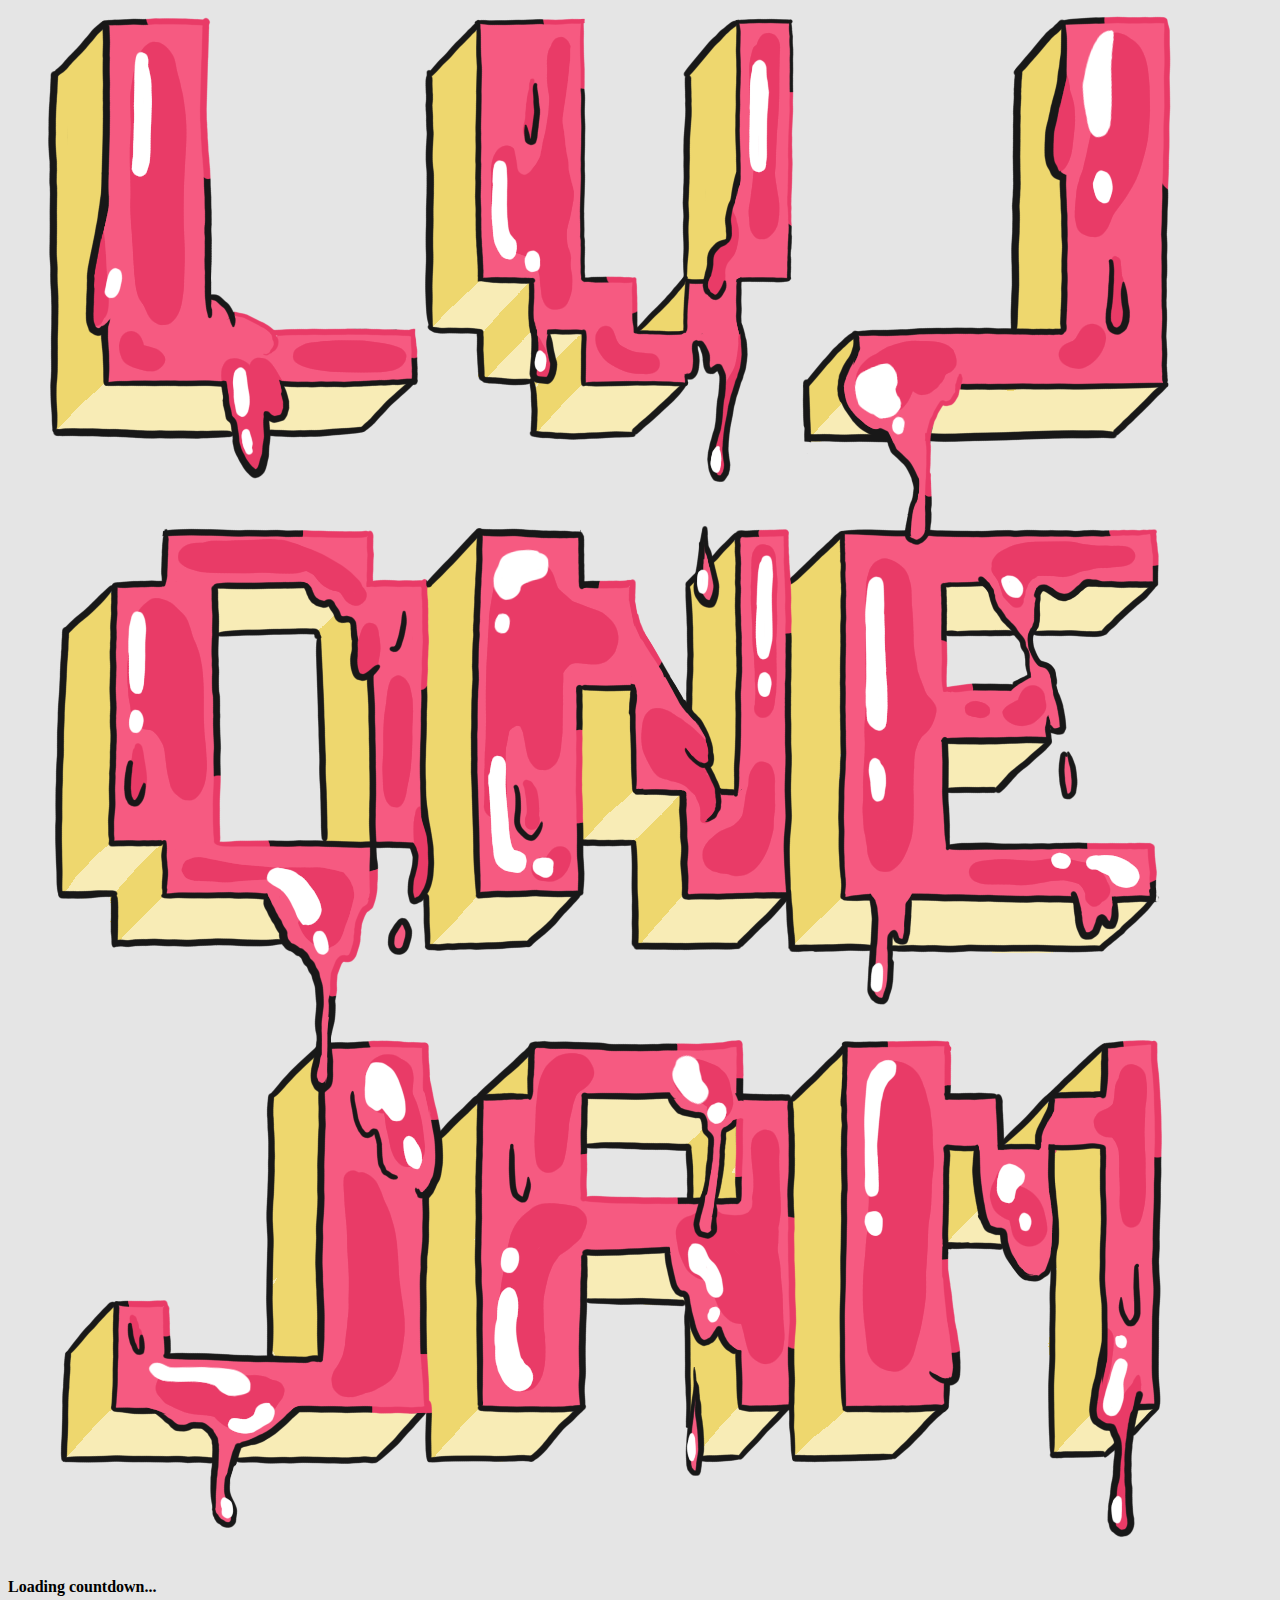
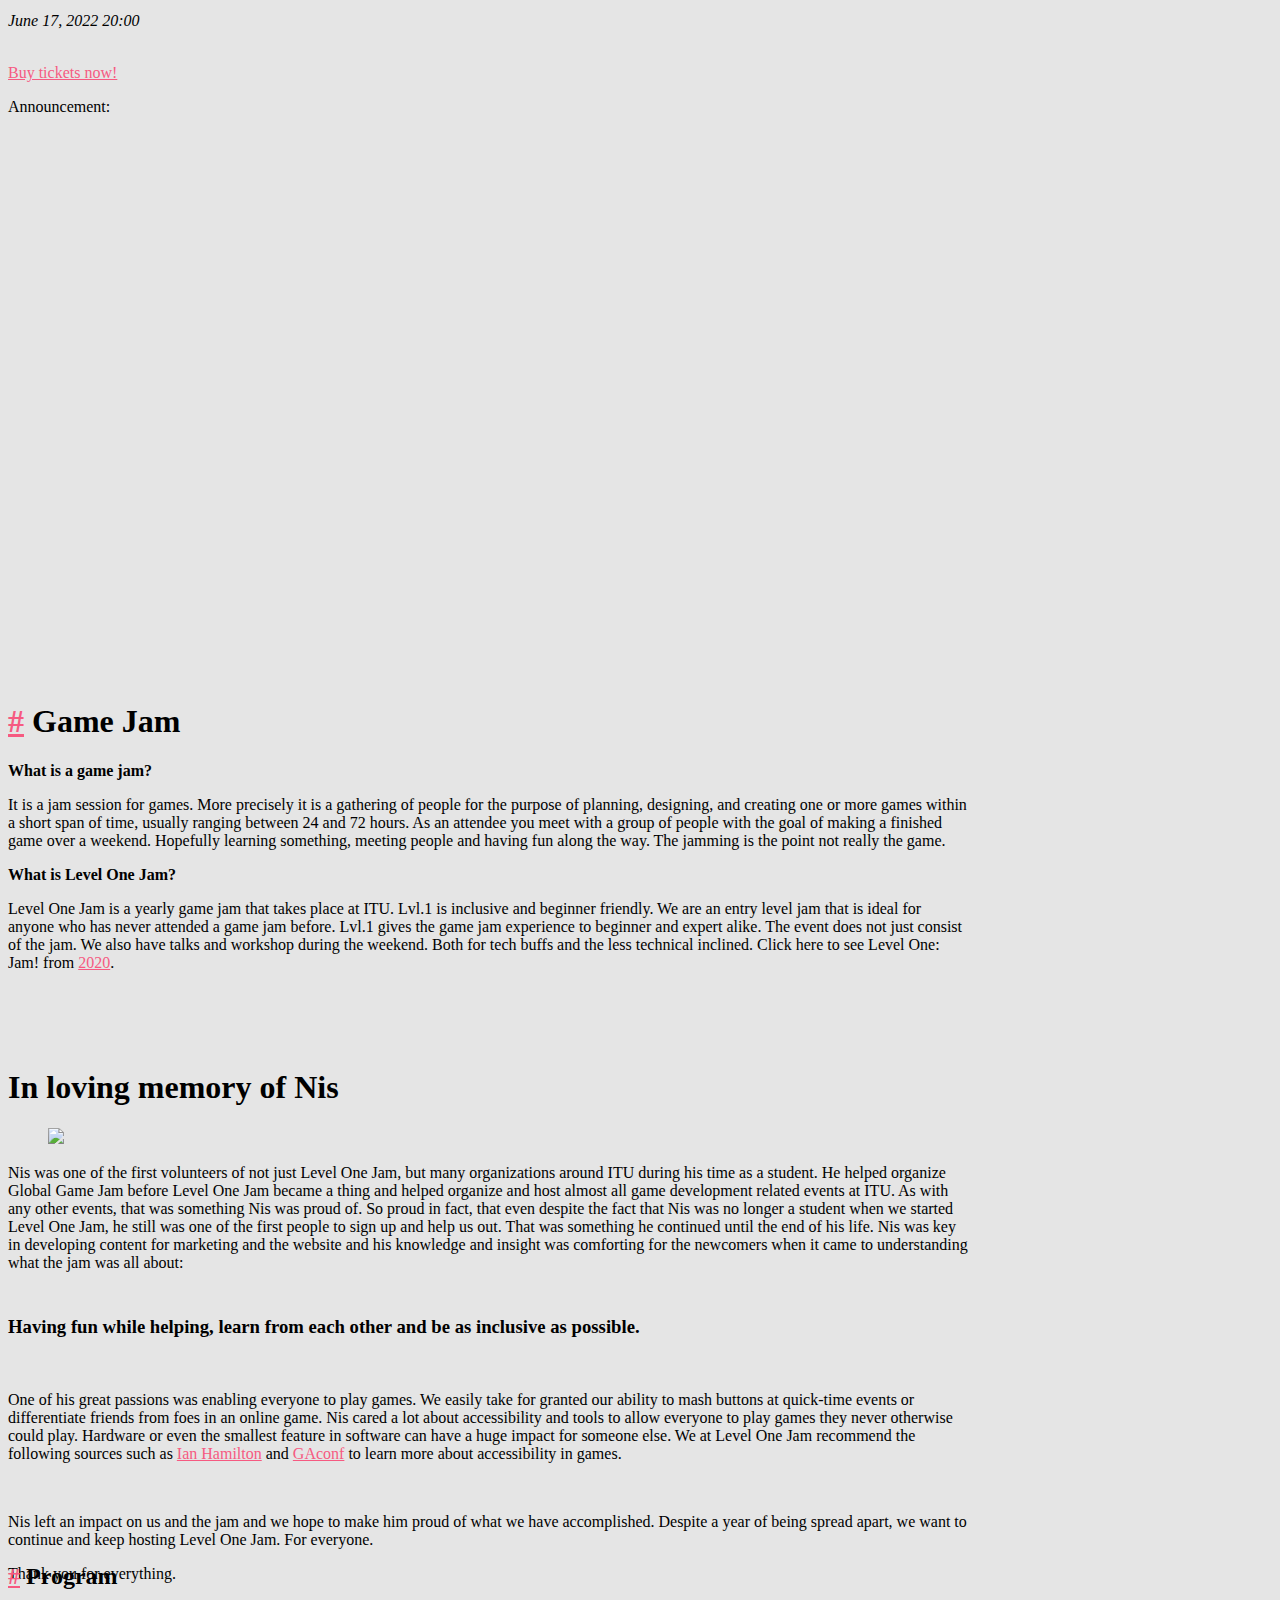
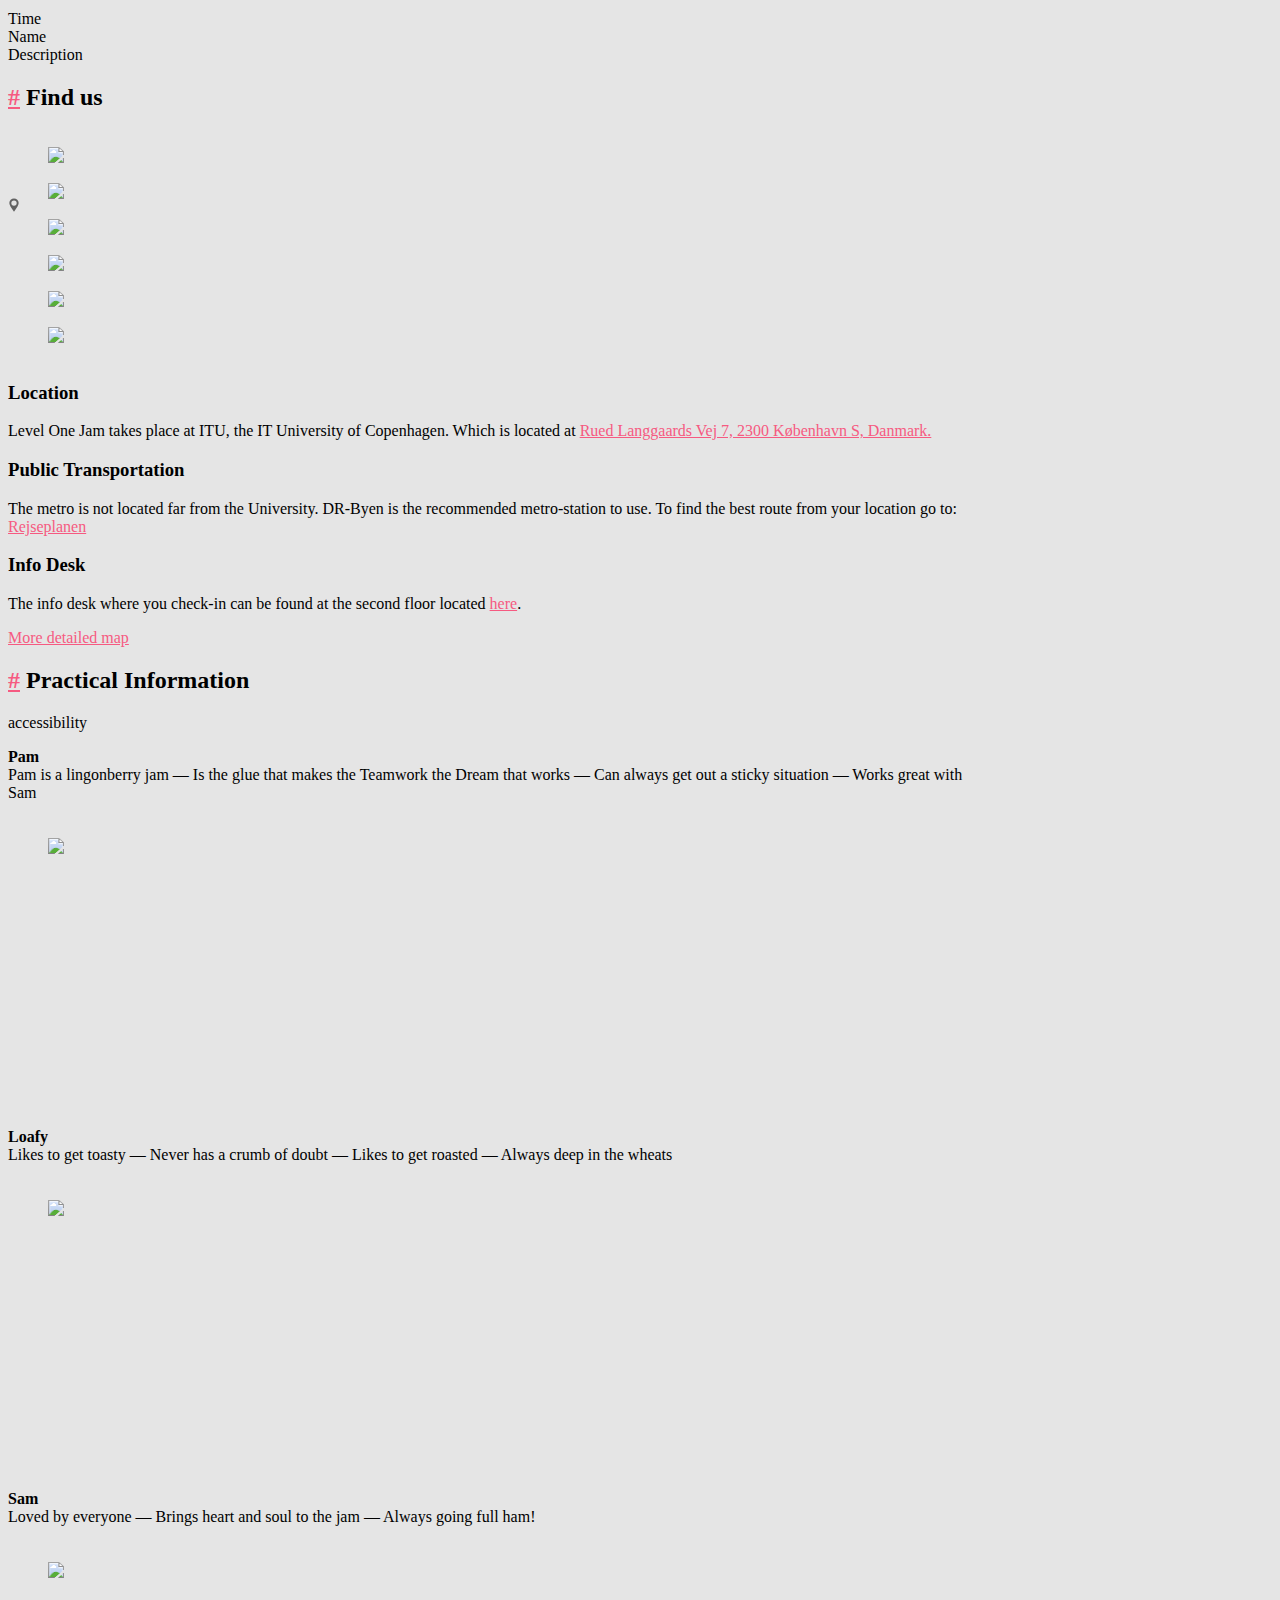
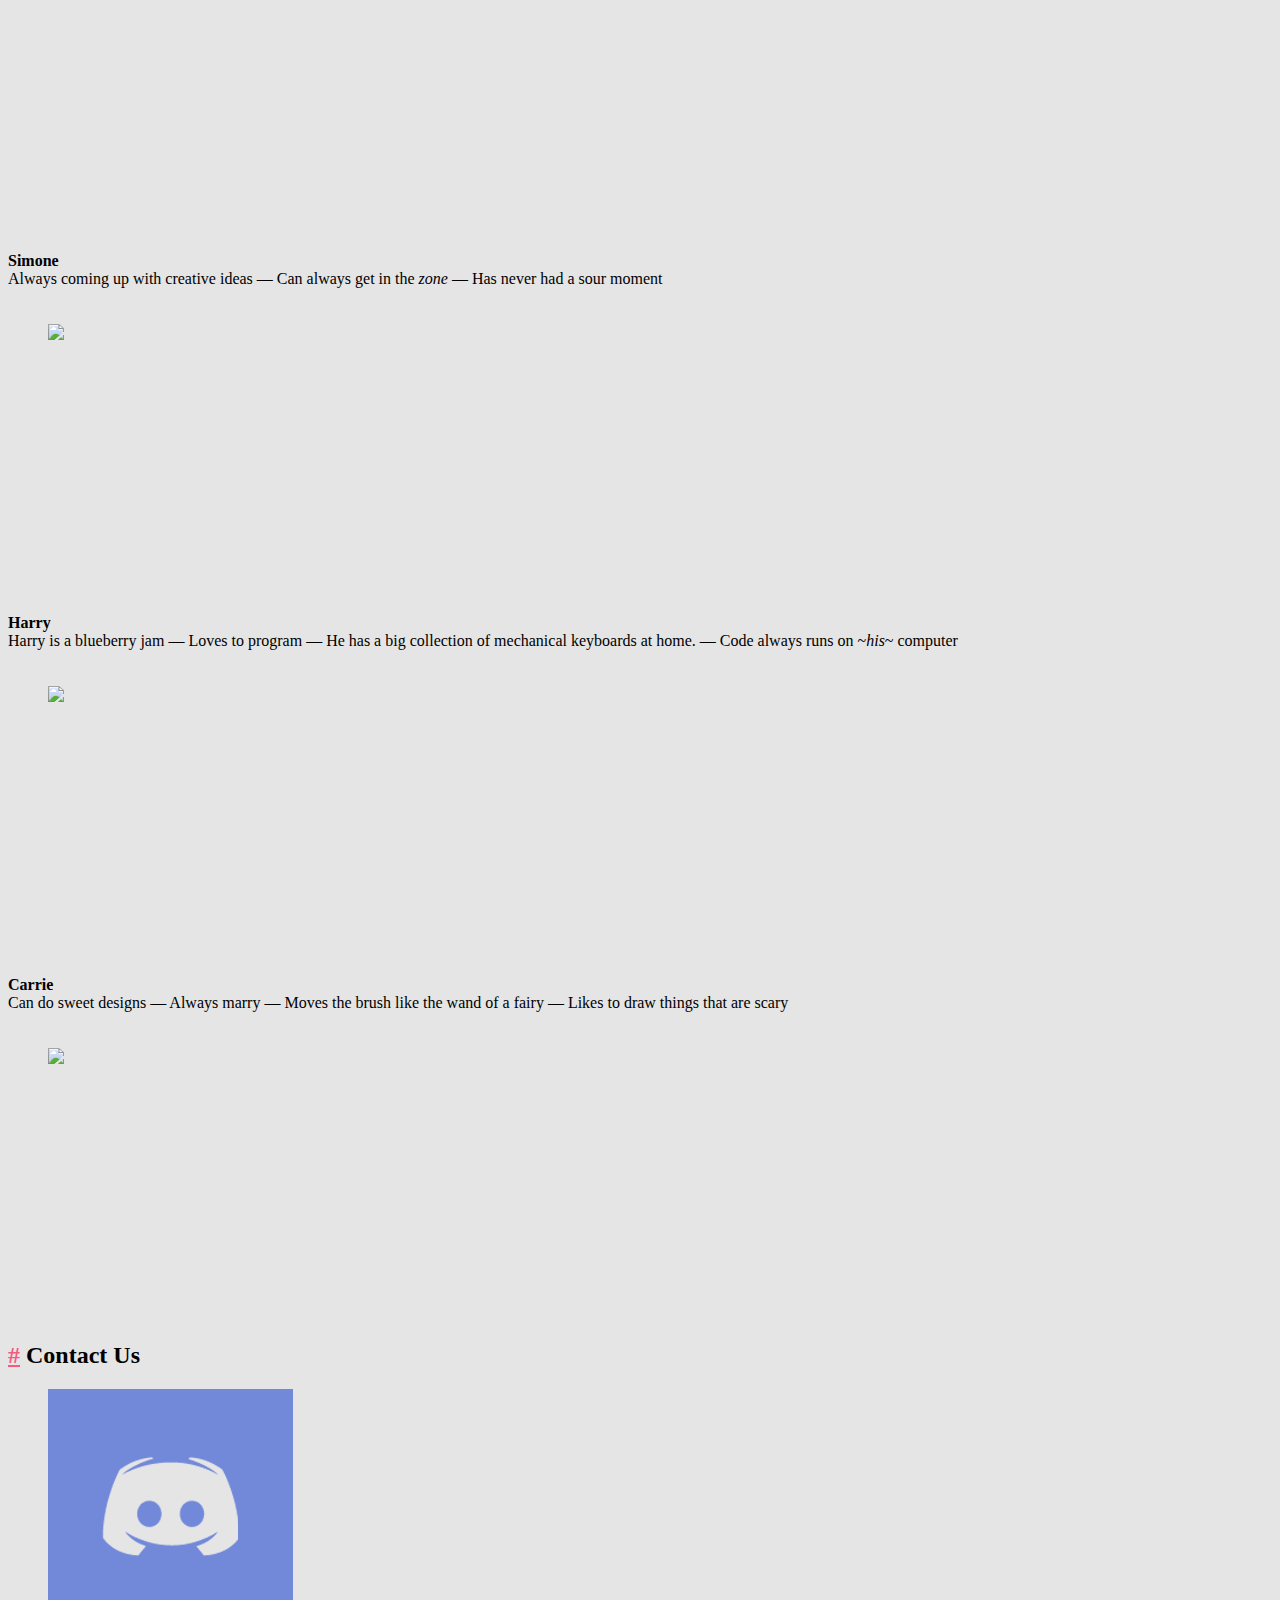
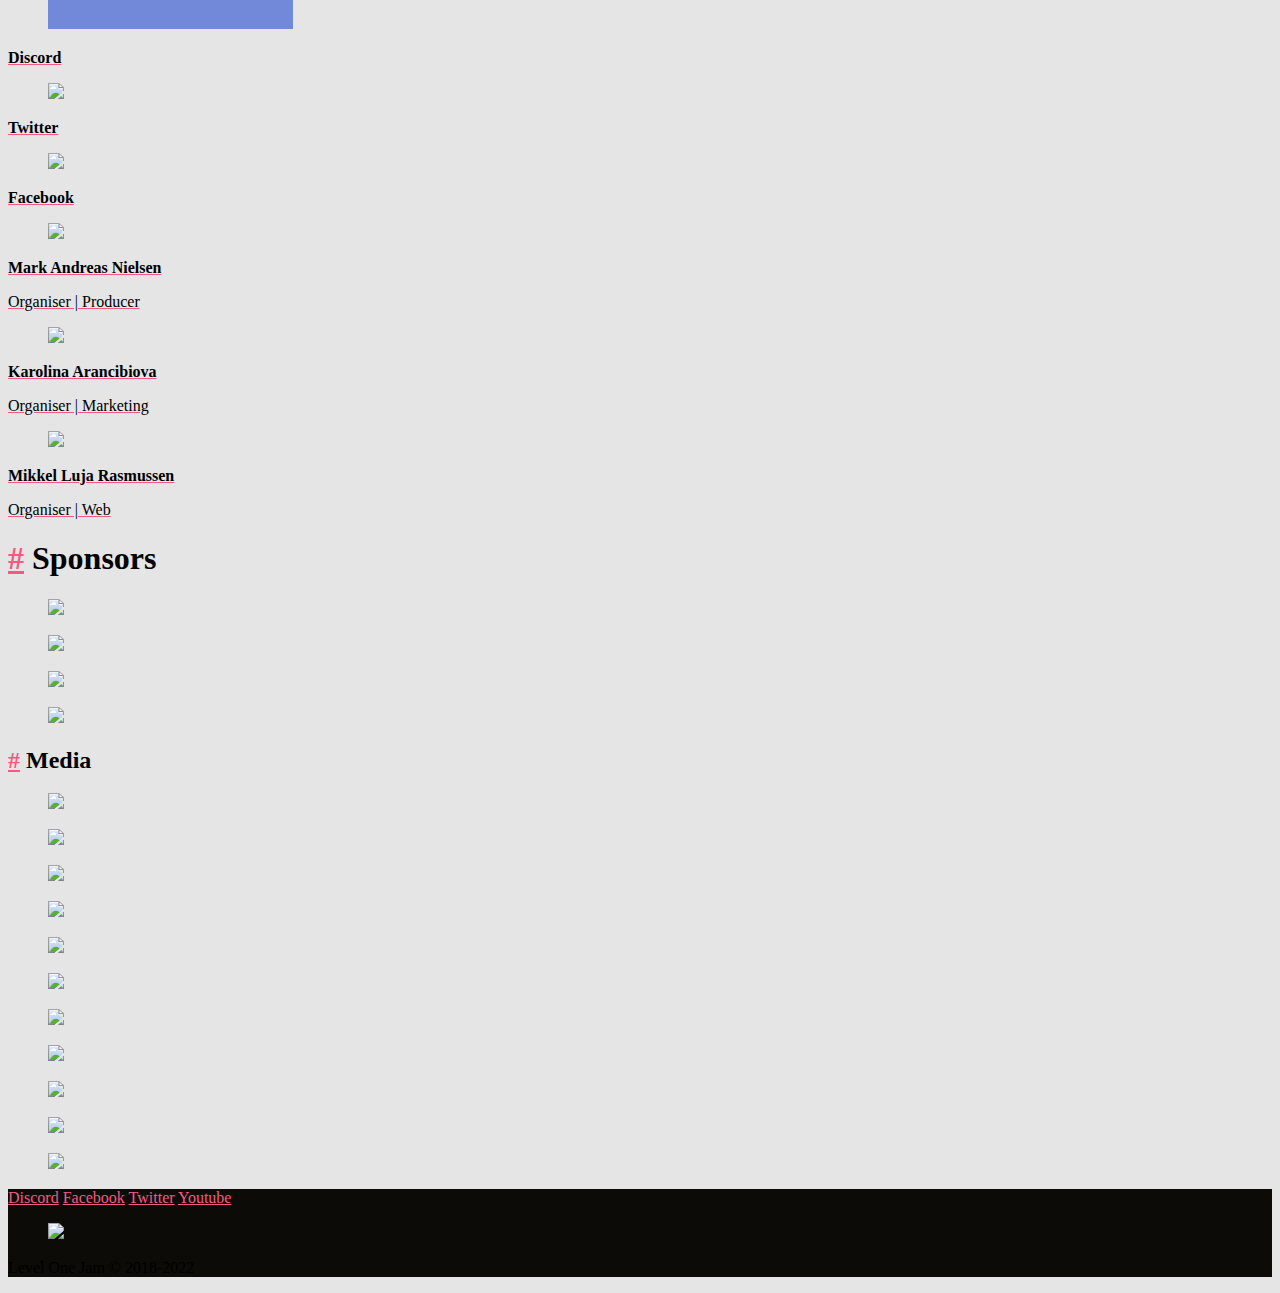
==== 2022/index.html @ 7930dab9 "Update from https://github.com/levelonejam/website-2022-dev/commit/626b4d030f13f8b97aed64f9493b6e5d2" ====
<!doctype html><html><head><meta name=generator content="Hugo 0.120.4"><meta charset=utf-8><meta name=viewport content="width=device-width,initial-scale=1"><meta property="og:video" content="https://www.youtube.com/v/_2BVvSVlDF0"><title>Level One Jam 2022</title>
<link rel=stylesheet href=https://cdnjs.cloudflare.com/ajax/libs/bulma/0.7.5/css/bulma.min.css><link rel=stylesheet href=main.css><link rel=stylesheet href=overwrite.css><script defer src=https://use.fontawesome.com/releases/v5.3.1/js/all.js></script><script src=https://www.youtube.com/player_api></script><script src=https://cdnjs.cloudflare.com/ajax/libs/markdown-it/10.0.0/markdown-it.min.js integrity="sha256-YASERpEeN8gRNr/Fy4Km34WGFqIq1h6HkJMAQnVHlhk=" crossorigin=anonymous></script><script type=text/javascript src=/js/settingsHandler.js></script><script type=text/javascript src=/js/util.js></script><script type=text/javascript src=/js/timer.js></script><script type=text/javascript src=/js/eventCountdown.js></script><script type=text/javascript src=/js/announcement.js></script><script type=text/javascript src=/js/pointer.js></script><script type=text/javascript src=/js/tab.js></script><script type=text/javascript src=/js/video.js></script><script type=text/javascript src=/js/init.js></script><script type=text/javascript src=/data2020.json></script><meta property="og:title" content="Level One Jam 2022"><meta property="og:description" content="Level One Jam is a yearly game jam that takes place at ITU. The game jam is an entry-level jam that is ideal for anyone who has never attended a game jam before."><meta property="og:type" content="website"><meta property="og:url" content="https://levelonejam.com/2022/"></head><body><script>setOption(0,{name:"Level One Jam",themeURL:"https://raw.githubusercontent.com/BlackPhlox/level-one-jam-theme-announcement/master/theme2022.txt",videoId:"_2BVvSVlDF0"})</script><script>setCountdownText()</script><script>let isCurrent=document.location.pathname=="/";function leadingZeroDateFormat(e){const t=("0"+e.getDate()).slice(-2)+"-"+("0"+(e.getMonth()+1)).slice(-2)+"-"+e.getFullYear();return t}const md=window.markdownit();function FirstNonEmptyArray(e){for(var t in e)if(e.hasOwnProperty(t)&&e[t]instanceof Array&&e[t].length>0)return t}async function getSheetAllAsync(){let e=await fetch(`https:${"//"}sheets.googleapis.com/v4/spreadsheets/1hTdx5d5gzByh7cp6RPoDjp2MbdZ6ViyB4Z5iupA2Q9A/values/${"A"}:${"AC"}?dateTimeRenderOption=FORMATTED_STRING&majorDimension=DIMENSION_UNSPECIFIED&valueRenderOption=UNFORMATTED_VALUE&key=AIzaSyCqY0hb2ShiHFhGabBUc1arzKDLmYW0ktk`),t=e.json();return t}function sleep(e){return new Promise(t=>setTimeout(t,e))}async function getDynData(){return isCurrent?splitSheet():splitSheetLocal()}async function splitSheetLocal(){let e=await JSON.parse(test);return await sleep(100),e}async function splitSheet(){let i=await getSheetAllAsync(),n=i.values,e=[],t=0,o,s=0;return n[0].forEach(n=>{n.length>0?(e.push({Category:o,Cells:t,from:s-t,to:s}),t=0,o=n):t++,s++}),e.shift(),e.forEach(e=>{let t=[];for(let s=1;s<n.length;s++){let o=[];for(let t=e.from;t<e.to;t++)o.push(n[s][t]);t.push(o)}e.raw=t}),e.forEach(e=>{let t=[];e.raw.forEach(n=>{let s=e.raw[0];if(s===n)return;let o={};for(let e=0;e<s.length;e++)o[s[e]]=n[e];t.push(o)}),e.data=t}),e}let textData;getDynData().then(e=>{textData=e});async function getAnnouncements(){return textData===void 0&&(textData=await getDynData()),textData.filter(e=>e.Category=="Announcements")[0]}async function getProgram(){return textData===void 0&&(textData=await getDynData()),textData.filter(e=>e.Category=="Program")[0]}async function getFAQ(){return textData===void 0&&(textData=await getDynData()),textData.filter(e=>e.Category=="FAQ")[0]}async function getRules(){return textData===void 0&&(textData=await getDynData()),textData.filter(e=>e.Category=="Rules")[0]}async function getAchievements(){return textData===void 0&&(textData=await getDynData()),textData.filter(e=>e.Category=="Achievements")[0]}getAnnouncements().then(e=>{e.data.forEach(e=>{e.include&&addAnnouncement(e.include,e.name,e.date,e.msg,e.rel,e.relData)})}).then(()=>{console.log(announcements),initProgram()}),getProgram().then(e=>{e.data.forEach(e=>{e.day=e.day.toLowerCase(),generateProgramContent(e.day,e)})}).then(()=>{const e=tabs.filter(e=>e.id==="programTabs")[0].tabs;switchTab("programTabs",e[0])}),getFAQ().then(e=>{e.data.forEach(e=>{generateFAQContent(e)})}).then(()=>{const e=tabs.filter(e=>e.id==="infoTabs")[0].tabs;switchTab("infoTabs",e[0])}),getRules().then(e=>{e.data.forEach(e=>{generateRulesContent(e)})});function onlyUnique(e,t,n){return n.indexOf(e)===t}getAchievements().then(e=>{let t=[];e.data.filter(e=>e.by!=="").forEach(e=>{if(!e.include)return;t.map(e=>e.by).includes(e.by)||t.push({by:e.by,categoryname:e.categoryname,reward:e.reward})}),t.forEach(t=>{e.data.forEach(e=>{t.by==e.by&&e.include&&(t.data===void 0?t.data=Array.of(e):t.data.push(e))})}),t.forEach(e=>{generateTab("achievementTabs",e.categoryname);let l=document.getElementById("achievementContent"),n=document.createElement("div");n.classList.add("is-centered"),n.classList.add("columns"),n.classList.add("is-mobile");let i=document.createElement("figure");i.classList.add("image"),i.classList.add("is-128x128");let c=document.createElement("img");c.src=e.reward,i.appendChild(c);let s=document.createElement("div"),t=document.createElement("strong");t.classList.add("is-size-4"),t.classList.add("is-multiline"),t.classList.add("column"),t.innerHTML=replaceAll(e.categoryname,"_"," ");let a=document.createElement("span");a.innerHTML=md.render(`By: [${e.by}](#sponsors)`),a.setAttribute("style","font-size:18px");let r=document.createElement("h5");r.innerHTML=md.render(`Complete the achievements shown below

 to earn the _${replaceAll(e.categoryname,"_"," ")}_ sticker`),r.classList.add("is-size-6"),s.appendChild(t),t.appendChild(document.createElement("br")),t.appendChild(a),t.appendChild(document.createElement("br")),t.appendChild(r),s.classList.add("columns"),s.classList.add("has-text-right"),s.setAttribute("style","margin-top:12px;margin-right:12px"),n.appendChild(s),n.appendChild(i);let o=document.createElement("div");o.setAttribute("id",`${e.categoryname.toLowerCase()}`),o.append(n),l.appendChild(o),e.dom===void 0?e.dom=Array.of(o):e.dom.push(o)}),generateAchievements(t),document.location.hash.startsWith("#achievements")&&(document.location.hash="#practical",switchTab("infoTabs","achievements"))});function generateProgramContent(e,t){let l=document.createElement("div"),n=document.createElement("div");n.classList.add("columns"),n.classList.add("is-mobile"),n.classList.add("is-multiline");let i=document.createElement("div");i.classList.add("column"),i.classList.add("is-one-fifth");let a=document.createElement("span");a.classList.add("tag"),a.classList.add("is-dark"),a.innerHTML=t.time,i.appendChild(a);let s=document.createElement("div");s.classList.add("column"),s.classList.add("is-four-fifths-mobile"),s.classList.add("is-one-third-desktop"),s.innerHTML=t.name;let o=document.createElement("div");o.classList.add("column"),o.classList.add("is-flex-mobile"),o.innerHTML=md.render(t.desc);let r=document.createElement("figure");r.classList.add("column"),r.classList.add("image");let c=document.createElement("img");c.src=t.img,t.img&&c.setAttribute("style","width:300px"),r.appendChild(c);let u=document.createElement("i");o.appendChild(u),n.appendChild(i),n.appendChild(s),n.appendChild(o),n.appendChild(r),l.appendChild(n);let d=document.getElementById(e);if(d==null)return;d.appendChild(l)}function generateRulesContent(e){if(e.rule===void 0)return;let t=document.createElement("div");t.classList.add("column"),t.classList.add("is-half");let o=document.createElement("strong"),n=document.createElement("strong");n.innerHTML=md.render(e.headline);let s=document.createElement("p");s.innerHTML=md.render(e.rule);let i=document.createElement("br");t.appendChild(o),t.appendChild(n),t.appendChild(s),t.appendChild(i);let a=document.getElementById("rules");a.appendChild(t)}function generateFAQContent(e){if(e.q===void 0||e.q==="")return;let t=document.createElement("div");t.classList.add("column"),t.classList.add("is-half");let o=document.createElement("strong"),n=document.createElement("strong");n.innerHTML=md.render(e.q);let s=document.createElement("p");s.innerHTML=md.render(e.a);let i=document.createElement("br");t.appendChild(o),t.appendChild(n),t.appendChild(s),t.appendChild(i);let a=document.getElementById("faq");a.appendChild(t)}function generateAchievements(e){e.forEach(e=>{let t=document.createElement("div");e.data.forEach(e=>{let l=document.createElement("div");t.classList.add("columns"),t.classList.add("is-centered");let n=document.createElement("div");n.classList.add("column"),n.classList.add("is-one-third");let a=document.createElement("div"),o=document.createElement("strong");o.classList.add("is-size-4"),o.innerHTML=e.name;let r=document.createElement("div");r.innerHTML=md.render(`**Achieved by:** 

${e.achievedby}`),a.appendChild(o),n.appendChild(a),n.appendChild(r),t.appendChild(n);let c=document.createElement("div");c.classList.add("column");let s=document.createElement("figure");s.classList.add("image"),s.classList.add("is-128x128");let i=document.createElement("img");i.classList.add("is-rounded"),i.src=e.img,s.appendChild(i),c.appendChild(s)}),e.dom[0].appendChild(t)});let t=tabs.filter(e=>e.id==="achievementTabs")[0];if(t===void 0)return;t=t.tabs,switchTab("achievementTabs",t[0])}</script><noscript><div style=padding:5px;color:#000;background-color:#ffd000;text-align:center>This site uses javascript, won't you be a sweetheart and enable it to show the intended experience?</div></noscript><section class=section><div class=container><div class="columns is-mobile is-centered"><div class="column is-one-quarter"><figure class="image is-256x256" style=padding-bottom:20px><a class=logo href=#><img src=/loj_logo.png></a></figure></div></div><div class="columns is-mobile is-centered"><div class="column is-narrow"><script>document.write(`<p class="is-size-6" id = "countdowntext"></p>`)</script><noscript><p class=is-size-6>Level one jam will start</p></noscript><script>document.write(`<p class="is-size-5"><strong><time id="countdown"> Loading countdown... </time></strong></p>`)</script><noscript><p class=is-size-5><strong><time>June 17, 2022 20:00</time></strong></p></noscript><p><i>June 17, 2022 20:00</i></p><br><a href=https://billetto.dk/e/level-one-jam-2022-billetter-584161 class="button is-link is-outlined">Buy tickets now!</a></div></div><div class="columns is-mobile is-centered"><div class="column is-half"><p>Announcement:</p><p class=is-size-5 id=announcementText></p></div></div><div><p class="is-size-5 has-text-weight-bold has-text-centered" id=themeAnnouncementSubtext></p><p class="themeText is-size-1 has-text-weight-bold has-text-centered" id=themeAnnouncement></p></div></div></section><section class="hero bg-group parallax-back" id=hero><div class=hero-body><div class="container parallax-base"><script>document.write(`<div id="player" style="height: 550px;"></div>`)</script><noscript><figure class="image is-16by9" id=videoframe><iframe class=has-ratio id=videoctx width=1920 height=1080 src="https://www.youtube.com/embed/_2BVvSVlDF0?color=white&amp;mute=1&amp;origin=https://levelonejam.com" frameborder=0 allow="accelerometer; encrypted-media; gyroscope; picture-in-picture" allowfullscreen></iframe></figure></noscript></div></div></section><section class=section><div class=container><h1 class="title has-text-centered"><a href=#gamejam id=gamejam>#</a> Game Jam</h1><div class=columns><div class=column><strong>What is a game jam?</strong><p>It is a jam session for games. More precisely it is a gathering of people for the purpose of planning, designing, and creating one or more games within a short span of time, usually ranging between 24 and 72 hours. As an attendee you meet with a group of people with the goal of making a finished game over a weekend. Hopefully learning something, meeting people and having fun along the way. The jamming is the point not really the game.<p></div><div class=column><strong>What is Level One Jam?</strong><p>Level One Jam is a yearly game jam that takes place at ITU. Lvl.1 is inclusive and beginner friendly. We are an entry level jam that is ideal for anyone who has never attended a game jam before. Lvl.1 gives the game jam experience to beginner and expert alike. The event does not just consist of the jam. We also have talks and workshop during the weekend. Both for tech buffs and the less technical inclined. Click here to see Level One: Jam! from <a href=/2020>2020</a>.<p></div></div></div><div class=container style=padding-top:60px><h1 class="title has-text-centered">In loving memory of Nis</h1><a href=# class="columns is-mobile is-centered"><figure class="contact image is-128x128 is-inline-block"><img src=/people/nis.png class=is-rounded></figure></a><div class=has-text-centered style=margin-bottom:-40px><p class=contact-text>Nis was one of the first volunteers of not just Level One Jam,
but many organizations around ITU during his time as a student.
He helped organize Global Game Jam before Level One Jam became a
thing and helped organize and host almost all game development related events at ITU.
As with any other events, that was something Nis was proud of. So proud in fact, that
even despite the fact that Nis was no longer a student when we started Level One Jam,
he still was one of the first people to sign up and help us out. That was something he
continued until the end of his life. Nis was key in developing content for marketing and
the website and his knowledge and insight was comforting for the newcomers when it came to
understanding what the jam was all about:</p><div style=padding-bottom:10px></div><h3 class=is-size-4>Having fun while helping, learn from each other and be as inclusive as possible.</h3></br><p class=contact-text>One of his great passions was enabling everyone to play games.
We easily take for granted our ability to mash buttons at quick-time events
or differentiate friends from foes in an online game. Nis cared a lot about
accessibility and tools to allow everyone to play games they never otherwise could play.
Hardware or even the smallest feature in software can have a huge impact for someone else.
We at Level One Jam recommend the following sources such as
<a href=https://twitter.com/ianhamilton_ target=_blank>Ian Hamilton</a>
and <a href=https://www.gaconf.com target=_blank>GAconf</a>
to learn more about accessibility in games.</p></br><p class=contact-text>Nis left an impact on us and the jam and we hope to make him proud of what we have accomplished.
Despite a year of being spread apart, we want to continue and keep hosting Level One Jam. For everyone.</p><p class=contact-text>Thank you for everything.</p></div></div></section><section class=section><div class=container><h2 class="title has-text-centered"><a href=#program id=program>#</a> Program</h2><div class="tabs is-centered"><ul id=programTabs><script>generateTab("programTabs","Friday")</script><script>generateTab("programTabs","Saturday")</script><script>generateTab("programTabs","Sunday")</script></ul></div><div class="columns is-mobile has-text-weight-bold"><div class="column is-one-fifth">Time</div><div class="column is-four-fifths-mobile is-one-third-desktop">Name</div><div class="column is-hidden-mobile">Description</div></div><div id=friday></div><div id=saturday></div><div id=sunday></div></div></section><section class=section><div class=container><h2 class="title has-text-centered"><a href=#find id=find>#</a> Find us</h2><div class=columns><div class="column is-half"><div class="tabs is-centered"><ul id=mapTabs><script>generateTab("mapTabs","0A")</script><script>generateTab("mapTabs","1A")</script><script>generateTab("mapTabs","2A")</script><script>generateTab("mapTabs","3A")</script><script>generateTab("mapTabs","4A")</script><script>generateTab("mapTabs","5A")</script></ul></div><div id=mapcontainer><figure class=is-16by9 id=0a><img src=/map/0A.png></figure><figure class=is-16by9 id=1a><img src=/map/1A.png></figure><figure class=is-16by9 id=2a><img src=/map/2A.png></figure><figure class=is-16by9 id=3a><img src=/map/3A.png></figure><figure class=is-16by9 id=4a><img src=/map/4A.png></figure><figure class=is-16by9 id=5a><img src=/map/5A.png></figure><div id=marker><svg xmlns="http://www.w3.org/2000/svg" xmlns:xlink="http://www.w3.org/1999/xlink" aria-hidden="true" focusable="false" width="1em" height="1em" style="-ms-transform:rotate(360deg);-webkit-transform:rotate(360deg);transform:rotate(360deg)" viewBox="0 0 24 24"><path d="M12 22.065c-4.667-6.09-7-10.423-7-13a7 7 0 1114 0c0 2.577-2.333 6.91-7 13zm0-9a4 4 0 100-8 4 4 0 000 8z" fill="#626262"/></svg></div></div><script>pointer()</script><script>switchTab("mapTabs","0a")</script></div><div class="column is-half"><div class=content><h3 class=is-size-6>Location</h3><p>Level One Jam takes place at ITU, the IT University of Copenhagen. Which is located at <a class="is-outlined is-link" target=_blank href="https://www.google.com/maps/place/Rued+Langgaards+Vej+7,+2300+K%C3%B8benhavn/@55.659841,12.5910225,19.62z/data=!3m1!5s0x465253450319d0ad:0x1714e67b94ff48fc!4m13!1m7!3m6!1s0x465253445552c81f:0x427bb7a5b87cffe8!2sRued+Langgaards+Vej,+2300+K%C3%B8benhavn!3b1!8m2!3d55.6602156!4d12.5912226!3m4!1s0x465253450343de69:0xd6e6dfe05fedabbb!8m2!3d55.6596567!4d12.5910476">Rued Langgaards Vej 7, 2300 København S, Danmark.</a></p><h3 class=is-size-6>Public Transportation</h3><p>The metro is not located far from the University. DR-Byen is the recommended metro-station to use. To find the best route from your location go to:
<script>let date1=new Date("June 17, 2022 20:00");document.write(`
							<a target="_blank" class="button is-small is-outlined is-link" href="
							https://www.rejseplanen.dk/webapp/index.html?language=da_DA&#!S|!actualPosition|1!Z| Rued Langgaards Vej,København!timeSel|arrive!time|${date1.toLocaleTimeString("de-DK")}|!date|${leadingZeroDateFormat(date1)} 
							">Rejseplanen</a>
						`)</script></p><h3 class=is-size-6>Info Desk</h3><p>The info desk where you check-in can be found at the second floor located <a href="#find?floor=2A&amp;x=35&amp;y=90">here</a>.</p><a target=_blank href=https://itustudent.itu.dk/campus-life/facilities-management/map-of-itu>More detailed map</a></div></div></div></div></section><section class=section><div class=container><h2 class="title has-text-centered"><a href=#practical id=practical>#</a> Practical Information</h2><div class="tabs is-centered"><ul id=infoTabs><script>generateTab("infoTabs","FAQ")</script><script>generateTab("infoTabs","Rules")</script><script>generateTab("infoTabs","Achievements")</script><script>generateTab("infoTabs","Mascots")</script></ul></div><div class="columns is-multiline" id=faq></div><div class="columns is-multiline" id=rules></div><div class="columns is-hidden" id=accessibility><p>accessibility</p></div><div class="columns is-hidden" id=achievements><div class=container id=achievementContent><div class="tabs is-centered"><ul id=achievementTabs class=is-size-7></ul></div></div></div><div class="columns is-hidden" id=mascots><div class=container><div class="tabs is-centered"><ul id=mascotTabs class=is-size-7><script>generateTab("mascotTabs","Pam")</script><script>generateTab("mascotTabs","Loafy")</script><script>generateTab("mascotTabs","Sam")</script><script>generateTab("mascotTabs","Simone")</script><script>generateTab("mascotTabs","Harry")</script><script>generateTab("mascotTabs","Carrie")</script></ul></div><div id=pam><div class="columns is-mobile is-centered"><div class="column is-half"><div class=column><strong class=is-size-4>Pam</strong></div><div class="column is-multiline">Pam is a lingonberry jam &mdash; Is the glue that makes the Teamwork the Dream that works &mdash; Can always get out a sticky situation &mdash; Works great with Sam</div></div><div class="column is-half"><div class="columns is-mobile is-centered"><figure class="image is-centered" style=padding-top:20px;padding-bottom:20px;height:254px;width:254px><img src=/mascots/pam_the_jam.svg></figure></div></div></div></div><div id=loafy><div class="columns is-mobile is-centered"><div class="column is-half"><div class=column><strong class=is-size-4>Loafy</strong></div><div class="column is-multiline">Likes to get toasty &mdash; Never has a crumb of doubt &mdash; Likes to get roasted &mdash; Always deep in the wheats</div></div><div class="column is-half"><div class="columns is-mobile is-centered"><figure class="image is-centered" style=padding-top:20px;padding-bottom:20px;height:254px;width:254px><img src=/mascots/loaf_the_toast.svg></figure></div></div></div></div><div id=sam><div class="columns is-mobile is-centered"><div class="column is-half"><div class=column><strong class=is-size-4>Sam</strong></div><div class="column is-multiline">Loved by everyone &mdash; Brings heart and soul to the jam &mdash; Always going full ham!</div></div><div class="column is-half"><div class="columns is-mobile is-centered"><figure class="image is-centered" style=padding-top:20px;padding-bottom:20px;height:254px;width:254px><img src=/mascots/sam_the_ham.png></figure></div></div></div></div><div id=simone><div class="columns is-mobile is-centered"><div class="column is-half"><div class=column><strong class=is-size-4>Simone</strong></div><div class="column is-multiline">Always coming up with creative ideas &mdash; Can always get in the <em>zone</em> &mdash; Has never had a sour moment</div></div><div class="column is-half"><div class="columns is-mobile is-centered"><figure class="image is-centered" style=padding-top:20px;padding-bottom:20px;height:254px;width:254px><img src=/mascots/simone.png></figure></div></div></div></div><div id=harry><div class="columns is-mobile is-centered"><div class="column is-half"><div class=column><strong class=is-size-4>Harry</strong></div><div class="column is-multiline">Harry is a blueberry jam &mdash; Loves to program &mdash; He has a big collection of mechanical keyboards at home. &mdash; Code always runs on ~<em>his</em>~ computer</div></div><div class="column is-half"><div class="columns is-mobile is-centered"><figure class="image is-centered" style=padding-top:20px;padding-bottom:20px;height:254px;width:254px><img src=/mascots/harry.png></figure></div></div></div></div><div id=carrie><div class="columns is-mobile is-centered"><div class="column is-half"><div class=column><strong class=is-size-4>Carrie</strong></div><div class="column is-multiline">Can do sweet designs &mdash; Always marry &mdash; Moves the brush like the wand of a fairy &mdash; Likes to draw things that are scary</div></div><div class="column is-half"><div class="columns is-mobile is-centered"><figure class="image is-centered" style=padding-top:20px;padding-bottom:20px;height:254px;width:254px><img src=/mascots/carrie.png></figure></div></div></div></div><script>switchTab("mascotTabs","pam")</script></div></div></div></section><section class=section><div class=container><h2 class="title has-text-centered"><a href=#contact id=contact>#</a> Contact Us</h2><div class="columns is-multiline has-text-centered is-centered"><a href=https://discord.gg/9KwNaQW class="column is-one-third"><figure class="contact image is-128x128 is-inline-block"><img src=discord.png class=is-rounded></figure><p class=contact-text><strong>Discord</strong></p><p class=contact-text></p></a><a href=https://twitter.com/lvlonejam class="column is-one-third"><figure class="contact image is-128x128 is-inline-block"><img src=https://pbs.twimg.com/profile_images/1111729635610382336/_65QFl7B_400x400.png class=is-rounded></figure><p class=contact-text><strong>Twitter</strong></p><p class=contact-text></p></a><a href=https://www.facebook.com/lvl1.jam/ class="column is-one-third"><figure class="contact image is-128x128 is-inline-block"><img src=https://en.facebookbrand.com/wp-content/uploads/2019/04/f_logo_RGB-Hex-Blue_512.png class=is-rounded></figure><p class=contact-text><strong>Facebook</strong></p><p class=contact-text></p></a><a href=mailto:marknielsen1990@gmail.com class="column is-one-third"><figure class="contact image is-128x128 is-inline-block"><img src=/people/mark.jpg class=is-rounded></figure><p class=contact-text><strong>Mark Andreas Nielsen</strong></p><p class=contact-text>Organiser | Producer</p></a><a href=mailto:karar@itu.dk class="column is-one-third"><figure class="contact image is-128x128 is-inline-block"><img src=/people/karolina.jpg class=is-rounded></figure><p class=contact-text><strong>Karolina Arancibiova</strong></p><p class=contact-text>Organiser | Marketing</p></a><a href=https://milr.dk class="column is-one-third"><figure class="contact image is-128x128 is-inline-block"><img src=/people/luja.jpeg class=is-rounded></figure><p class=contact-text><strong>Mikkel Luja Rasmussen</strong></p><p class=contact-text>Organiser | Web</p></a></div></div></section><section class=section><div class=container><h1 class="title has-text-centered"><a href=#sponsors id=sponsors>#</a> Sponsors</h1><div class="columns is-multiline has-text-centered is-centered"><div class="column is-one-third"><figure class="image is-256x256"><a class=logo href=http://www.nordicgamejam.com/><img src=/sponsors/nordic.png></a></figure></div><div class="column is-one-third"><figure class="image is-256x256"><a class=logo href=https://prosa.dk/><img src=/sponsors/prosa.png></a></figure></div><div class="column is-one-third"><figure class="image is-256x256"><a class=logo href=https://www.triband.net><img src=/sponsors/triband_bg.png></a></figure></div><div class="column is-one-third"><figure class="image is-256x256"><a class=logo href=http://studentcouncil.dk/student-activity-fund/><img src=/sponsors/student-activity-fund.png></a></figure></div></div></div></section><section class=section><div class=container><h2 class="title has-text-centered"><a href=#media id=media>#</a> Media</h2><div class="tabs is-centered"><ul id=mediaTabs><script>generateTab("mediaTabs","2018")</script><script>generateTab("mediaTabs","2019")</script><script>generateTab("mediaTabs","2020")</script></ul></div><div class=columns id=2018><div class=column><a href=https://levelonejam.com/2022/_2018/cads.jpg target=_blank><figure class=image><img src=https://levelonejam.com/2022/_2018/cads_hufb4b304384099ac5fbcd9438b0653687_7132568_420x0_resize_q60_catmullrom.jpg></figure></a></div><div class=column><a href=https://levelonejam.com/2022/_2018/game01.jpg target=_blank><figure class=image><img src=https://levelonejam.com/2022/_2018/game01_hucb5d0c6f64bf1e81c47191c8a5663481_7708136_420x0_resize_q60_catmullrom.jpg></figure></a></div><div class=column><a href=https://levelonejam.com/2022/_2018/talk01.jpg target=_blank><figure class=image><img src=https://levelonejam.com/2022/_2018/talk01_hu27f7dc34c9db8fd2b063f3fba6be9864_211385_420x0_resize_q60_catmullrom.jpg></figure></a></div><div class=column><a href=https://levelonejam.com/2022/_2018/work01.jpg target=_blank><figure class=image><img src=https://levelonejam.com/2022/_2018/work01_hu72a58d171945d95f2c661184c785964f_237255_420x0_resize_q60_catmullrom.jpg></figure></a></div></div><div class=columns id=2019><div class=column><a href=https://levelonejam.com/2022/_2019/organisers.JPG target=_blank><figure class=image><img src=https://levelonejam.com/2022/_2019/organisers_huf720f235ecde84fdac762a846a422eb9_6782976_420x0_resize_q60_catmullrom.JPG></figure></a></div><div class=column><a href=https://levelonejam.com/2022/_2019/participants.JPG target=_blank><figure class=image><img src=https://levelonejam.com/2022/_2019/participants_hueb387dc37801e81c8c2b8dfc9ea5e99a_7995392_420x0_resize_q60_catmullrom.JPG></figure></a></div><div class=column><a href=https://levelonejam.com/2022/_2019/playing.JPG target=_blank><figure class=image><img src=https://levelonejam.com/2022/_2019/playing_hub3a56fae55a95c7a4aa8c9ffdf7887bb_7176192_420x0_resize_q60_catmullrom.JPG></figure></a></div></div><div class=columns id=2020><div class=column><a href=https://levelonejam.com/2022/_2020/_DSC0348.jpg target=_blank><figure class=image><img src=https://levelonejam.com/2022/_2020/_DSC0348_hu88b27541e45cdfa1ac251c938314cf7c_10016805_420x0_resize_q60_catmullrom.jpg></figure></a></div><div class=column><a href=https://levelonejam.com/2022/_2020/_DSC0350.jpg target=_blank><figure class=image><img src=https://levelonejam.com/2022/_2020/_DSC0350_hu9709e3cb43b20f02c1f5d1daa34bb27b_9647513_420x0_resize_q60_catmullrom.jpg></figure></a></div><div class=column><a href=https://levelonejam.com/2022/_2020/_DSC0359.jpg target=_blank><figure class=image><img src=https://levelonejam.com/2022/_2020/_DSC0359_hu4ba5337133c81e7315d0697bbe6107c0_10008419_420x0_resize_q60_catmullrom.jpg></figure></a></div><div class=column><a href=https://levelonejam.com/2022/_2020/_DSC0366.jpg target=_blank><figure class=image><img src=https://levelonejam.com/2022/_2020/_DSC0366_hu7dcbbcabe4bafe1f92e83ae14ab80678_10863789_420x0_resize_q60_catmullrom.jpg></figure></a></div></div><script>switchTab("mediaTabs","2020")</script></div></section><footer class="footer has-background-grey-darker has-text-grey-light"><div class=container><div class=columns><div class="column is-one-third"><p><a href=https://discord.gg/9KwNaQW class="button is-warning is-small is-outlined">Discord</a>
<a href=https://www.facebook.com/lvl1.jam/ class="button is-warning is-small is-outlined">Facebook</a>
<a href=https://twitter.com/lvlonejam class="button is-warning is-small is-outlined">Twitter</a>
<a href=https://www.youtube.com/channel/UCW_BwuECwGyjUseIXuxsG8A class="button is-warning is-small is-outlined">Youtube</a></p></div><div class="column is-one-third"></div><div class="column is-one-third"><figure class=image><a class=logo href=https://en.itu.dk/><img src=/ITU_logo_UK.jpg></a></figure></div></div><p class="has-text-centered has-text-grey-light">Level One Jam © 2018-2022</p></div></footer></body></html>
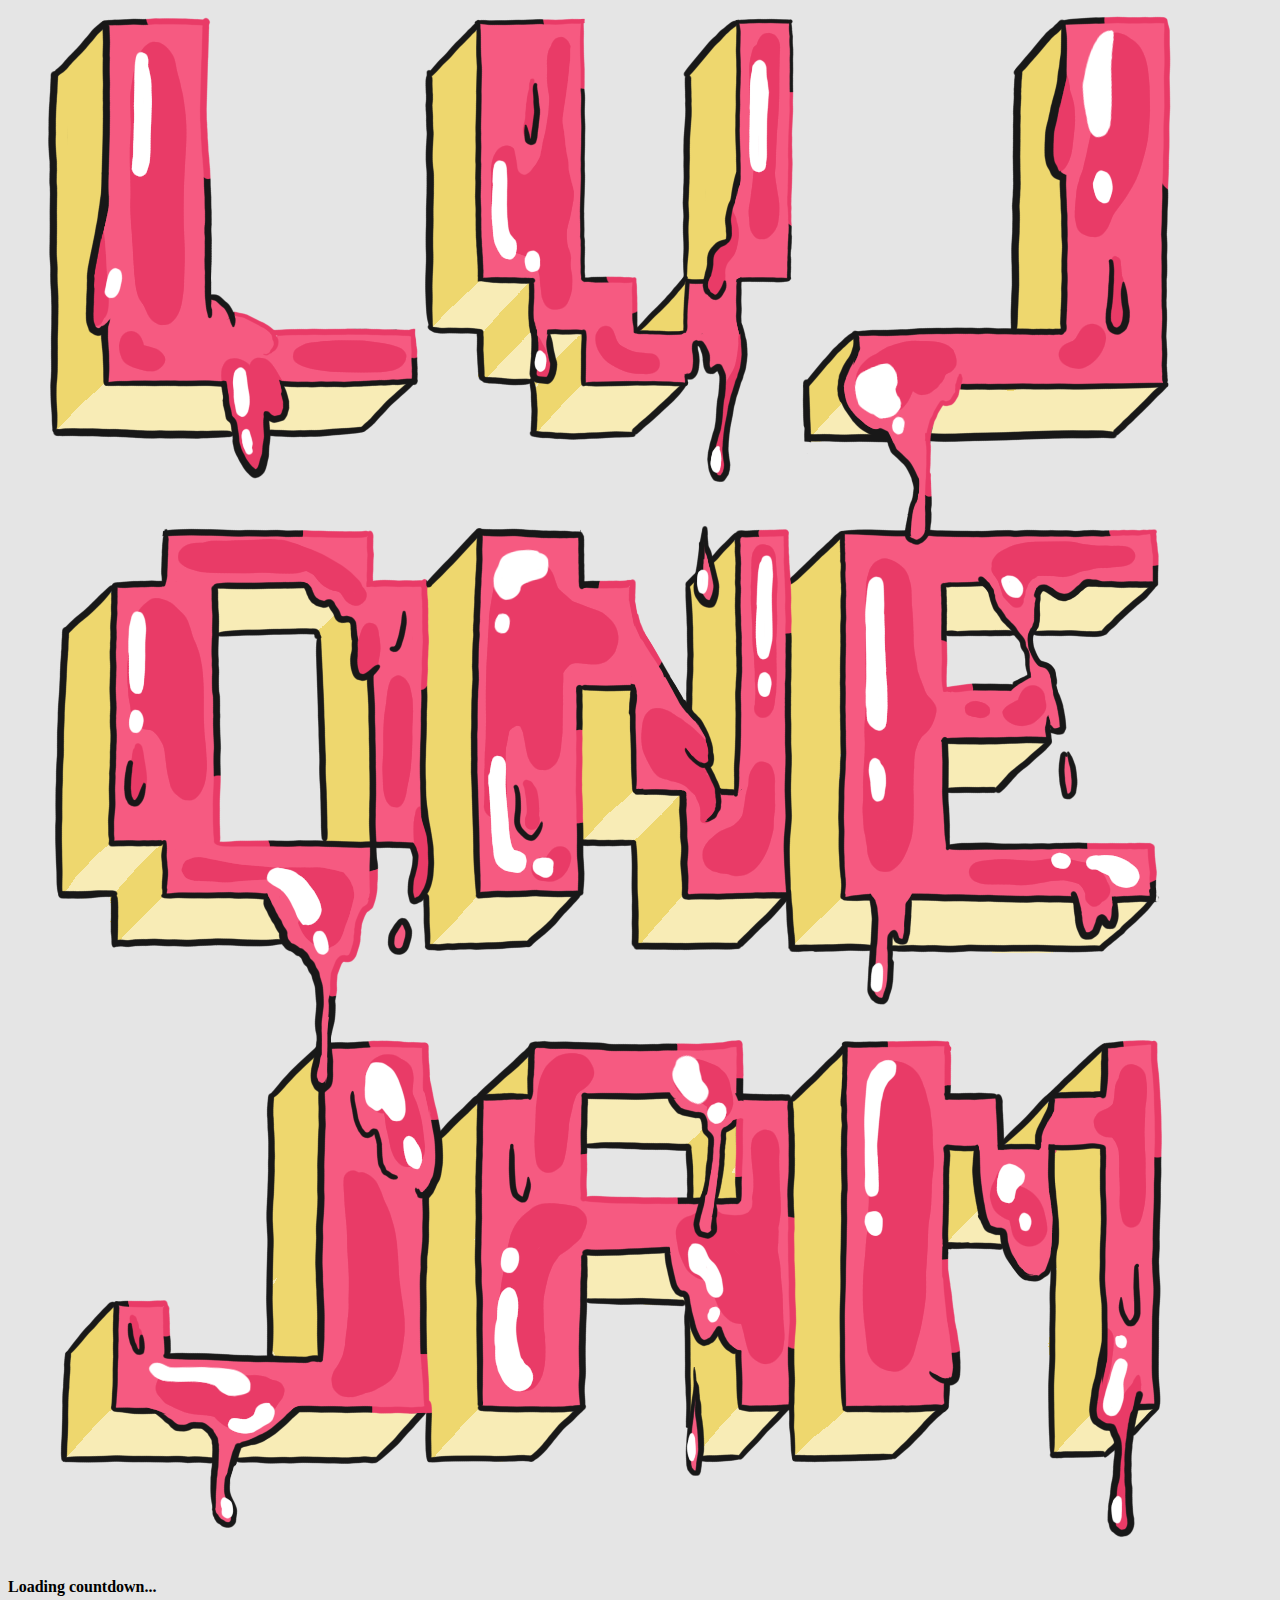
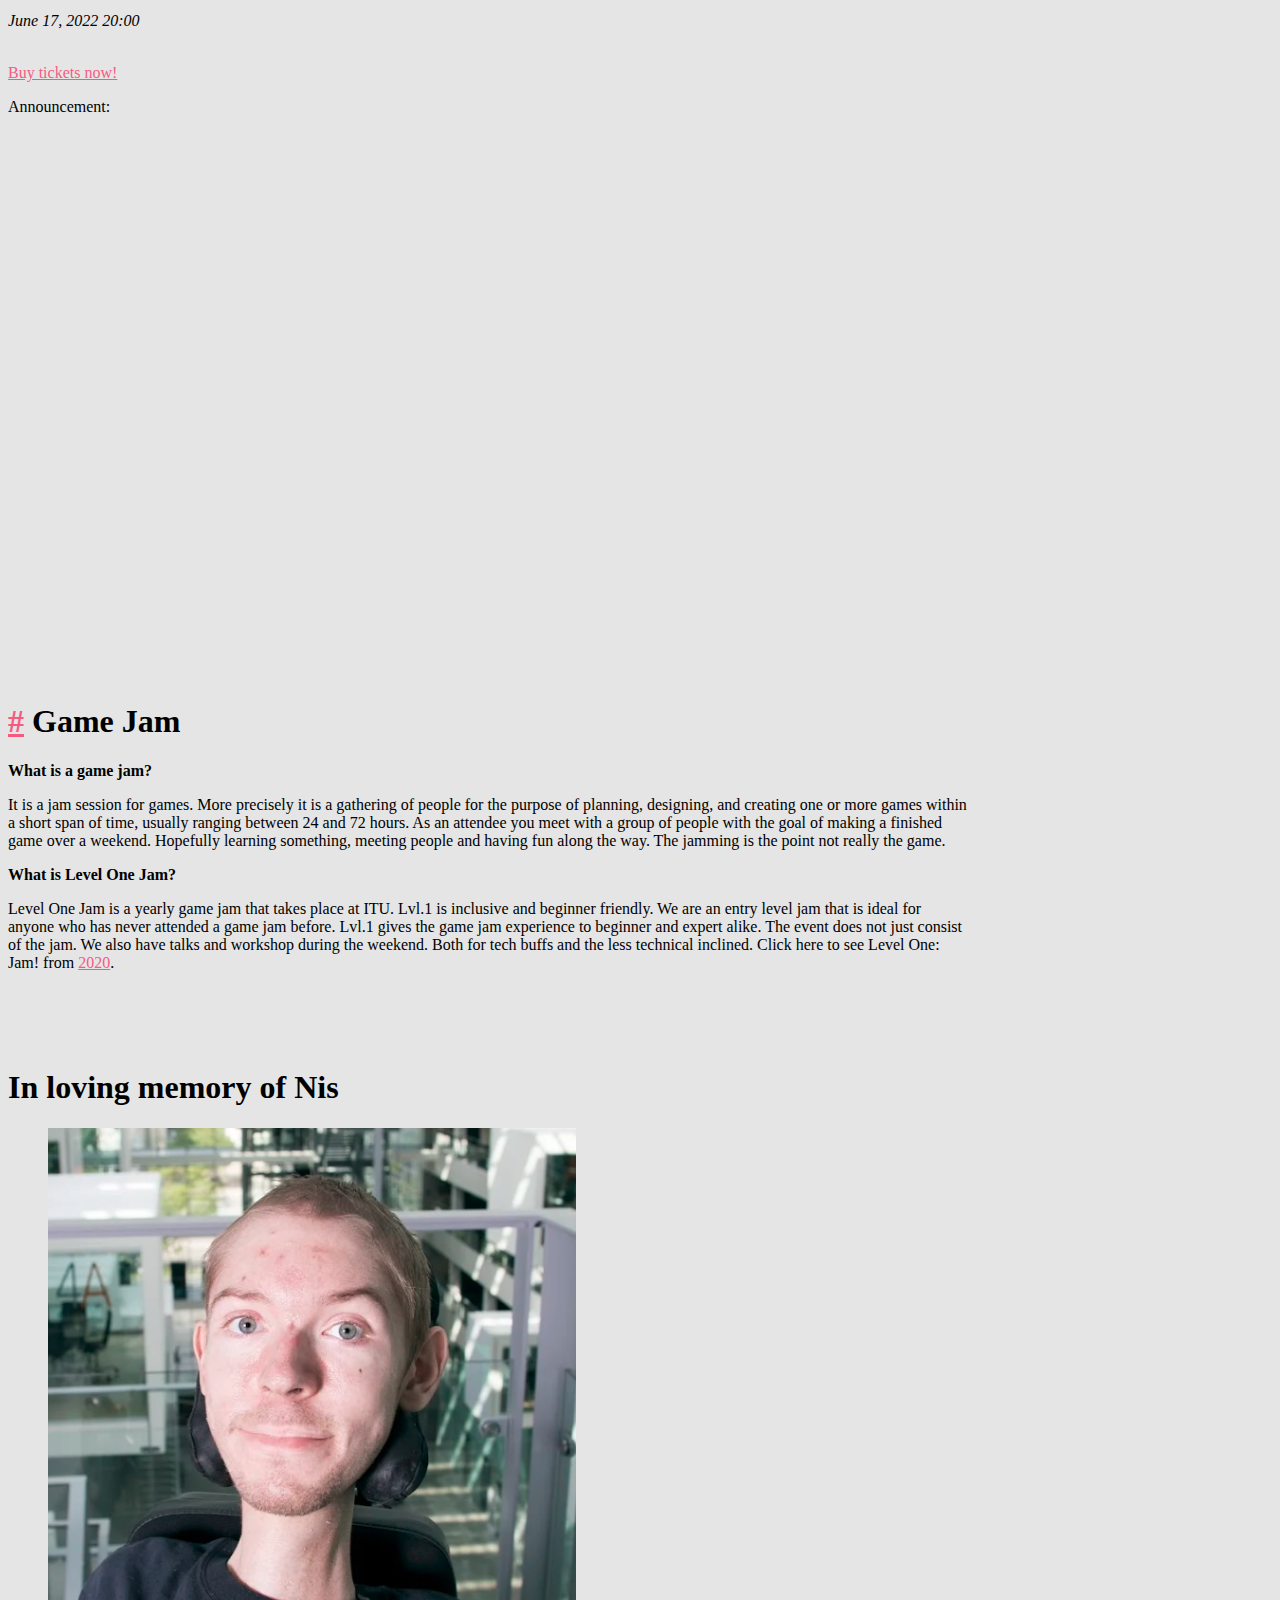
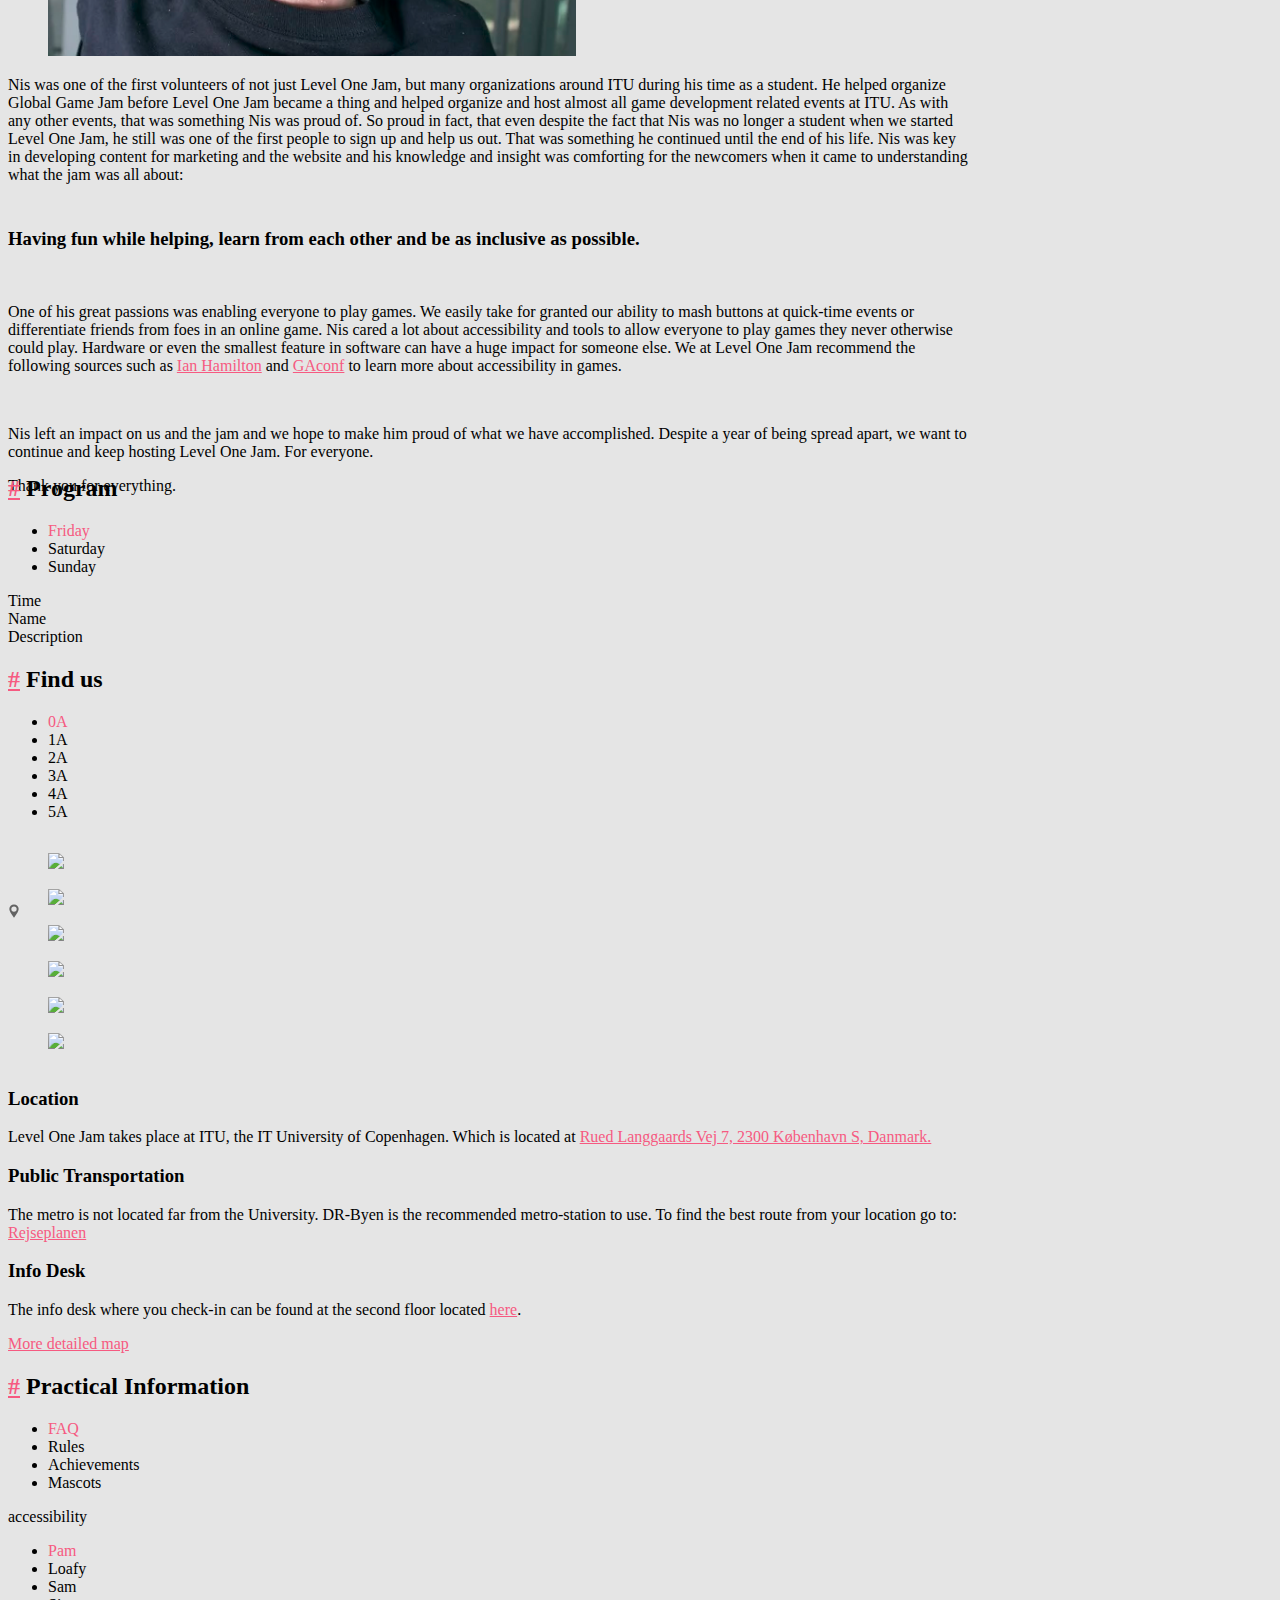
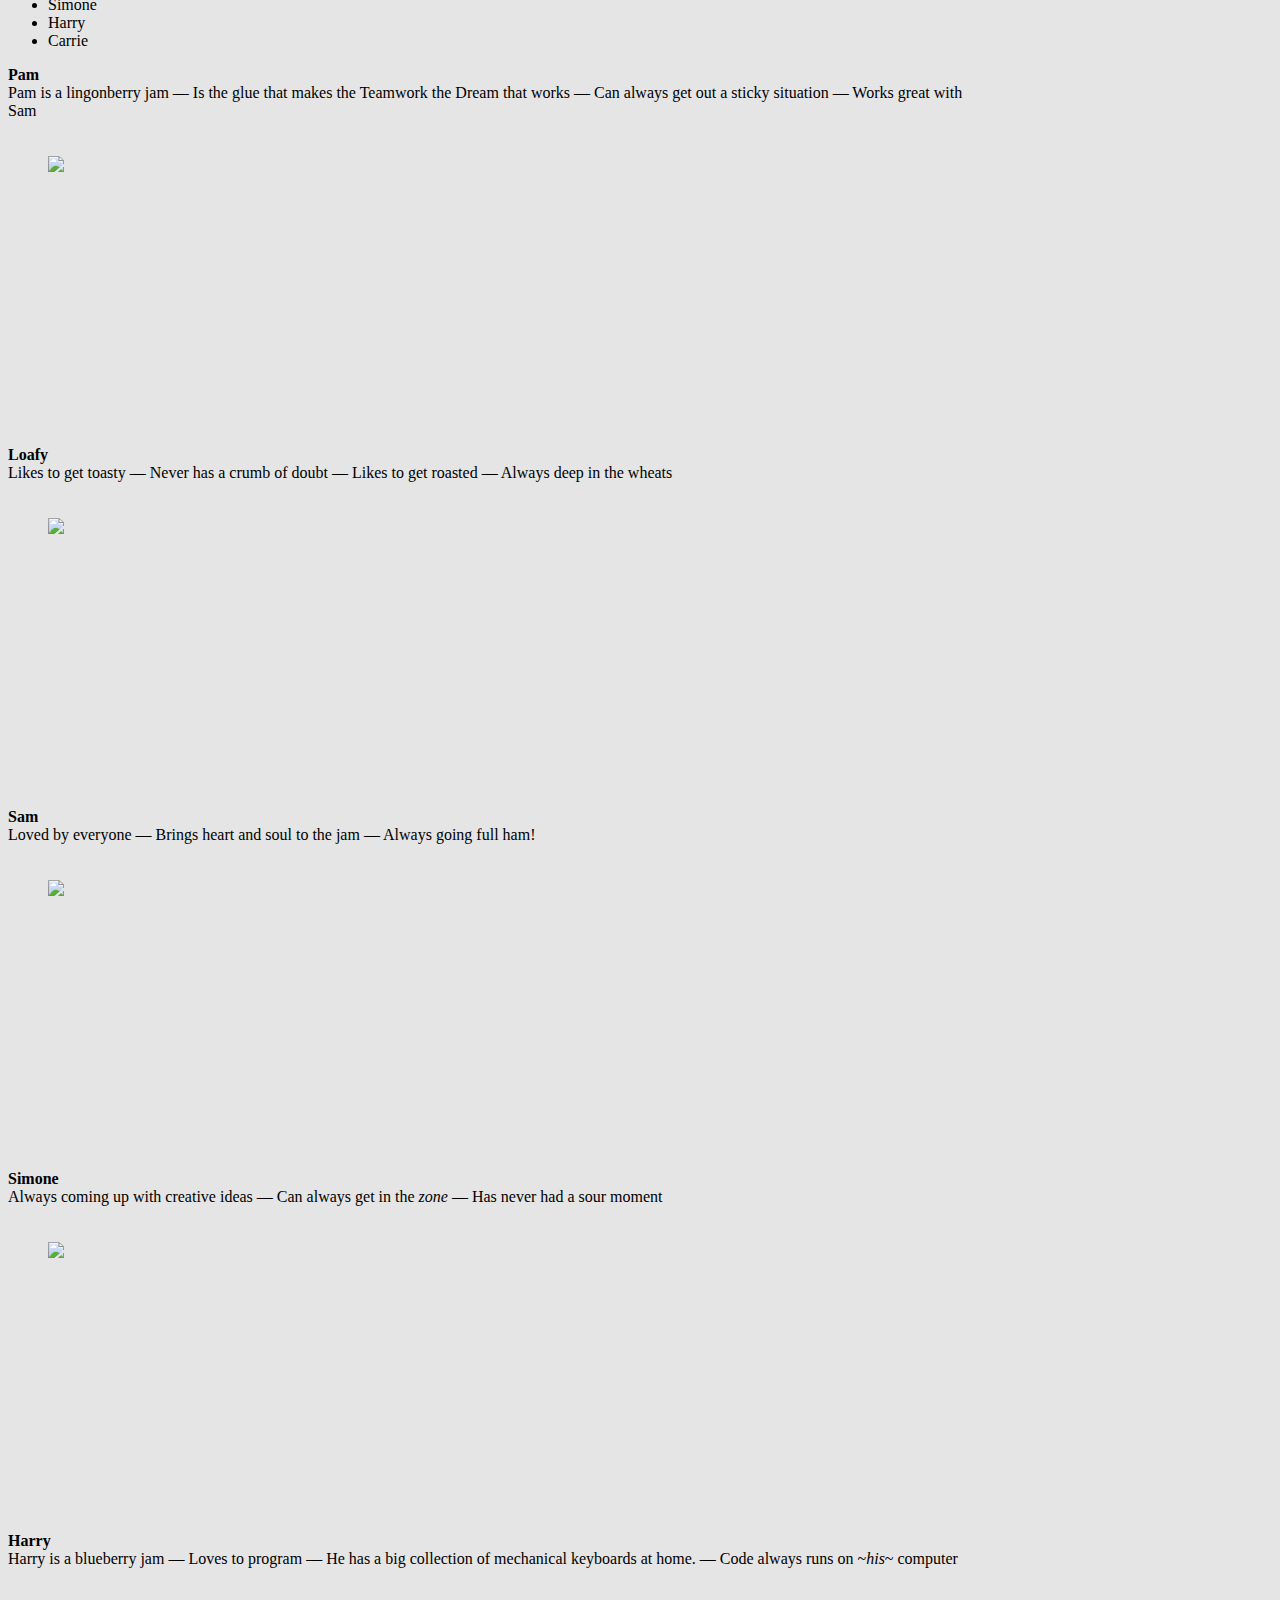
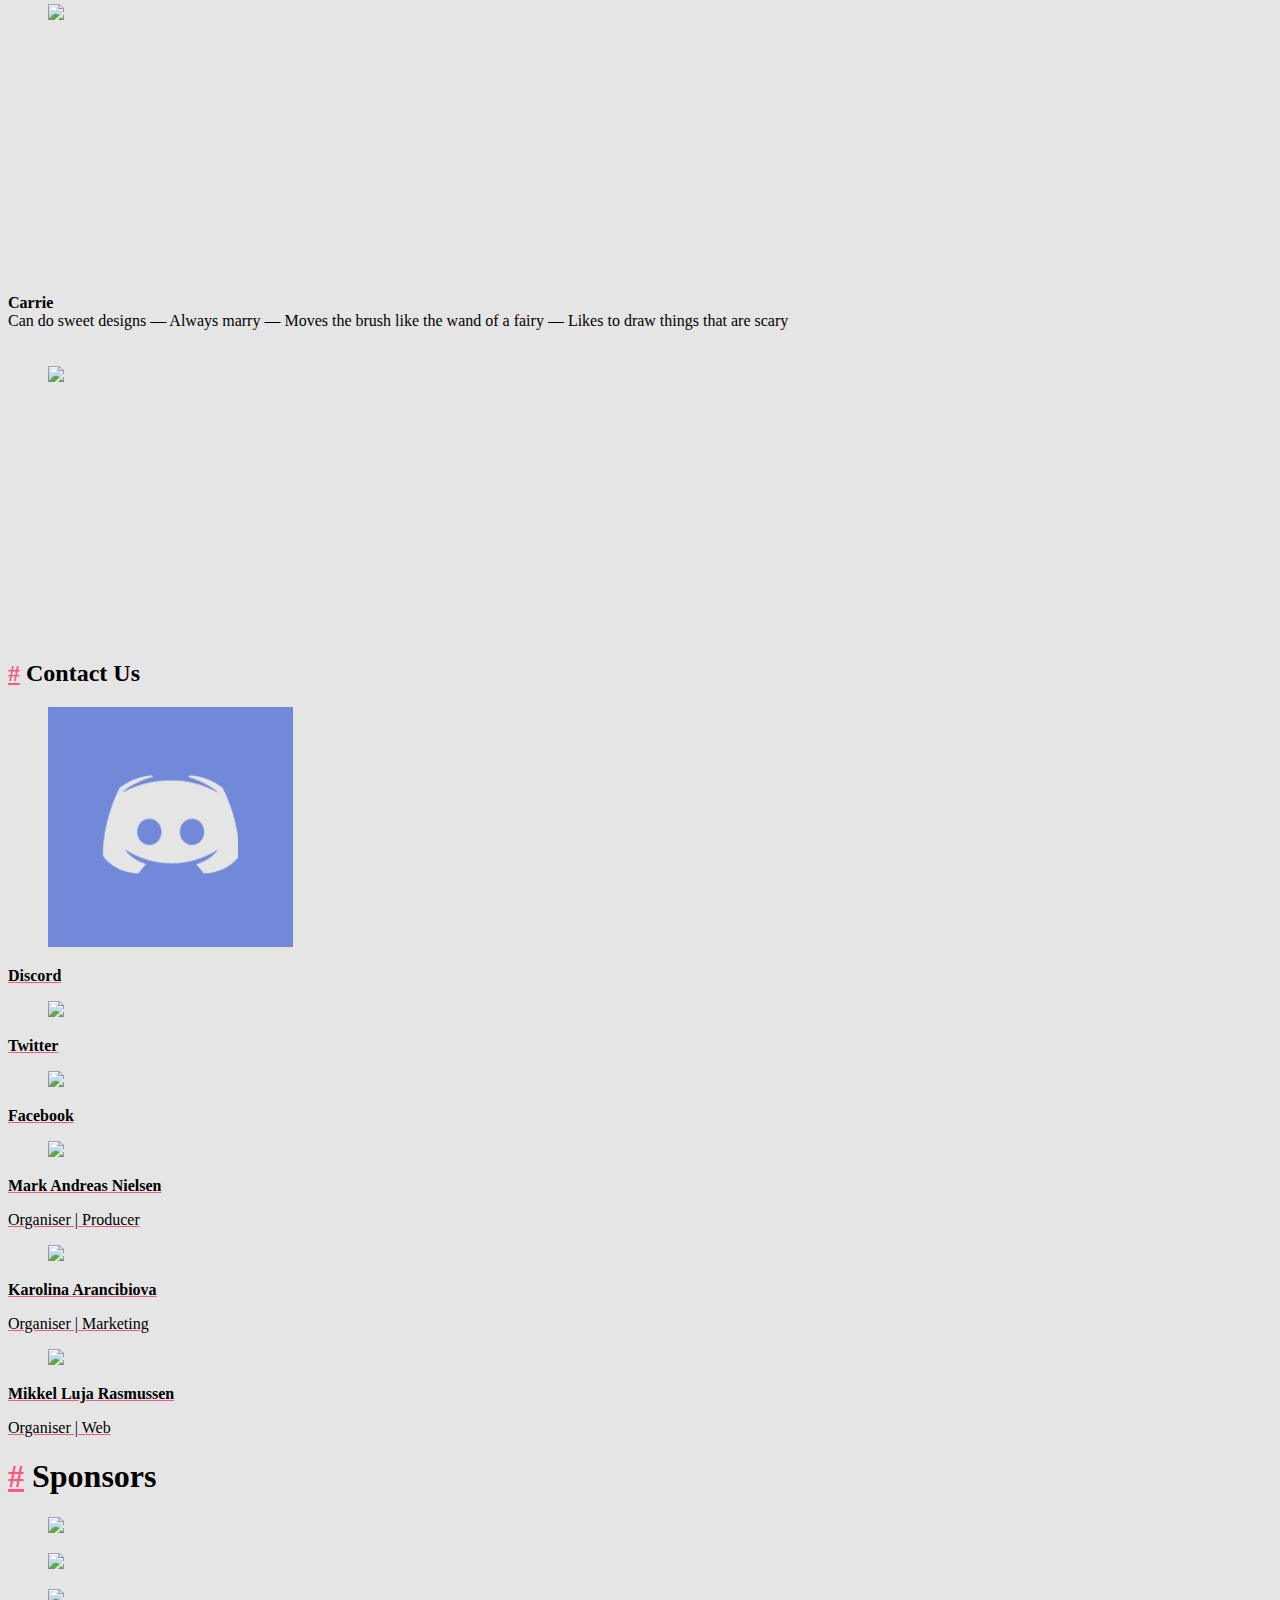
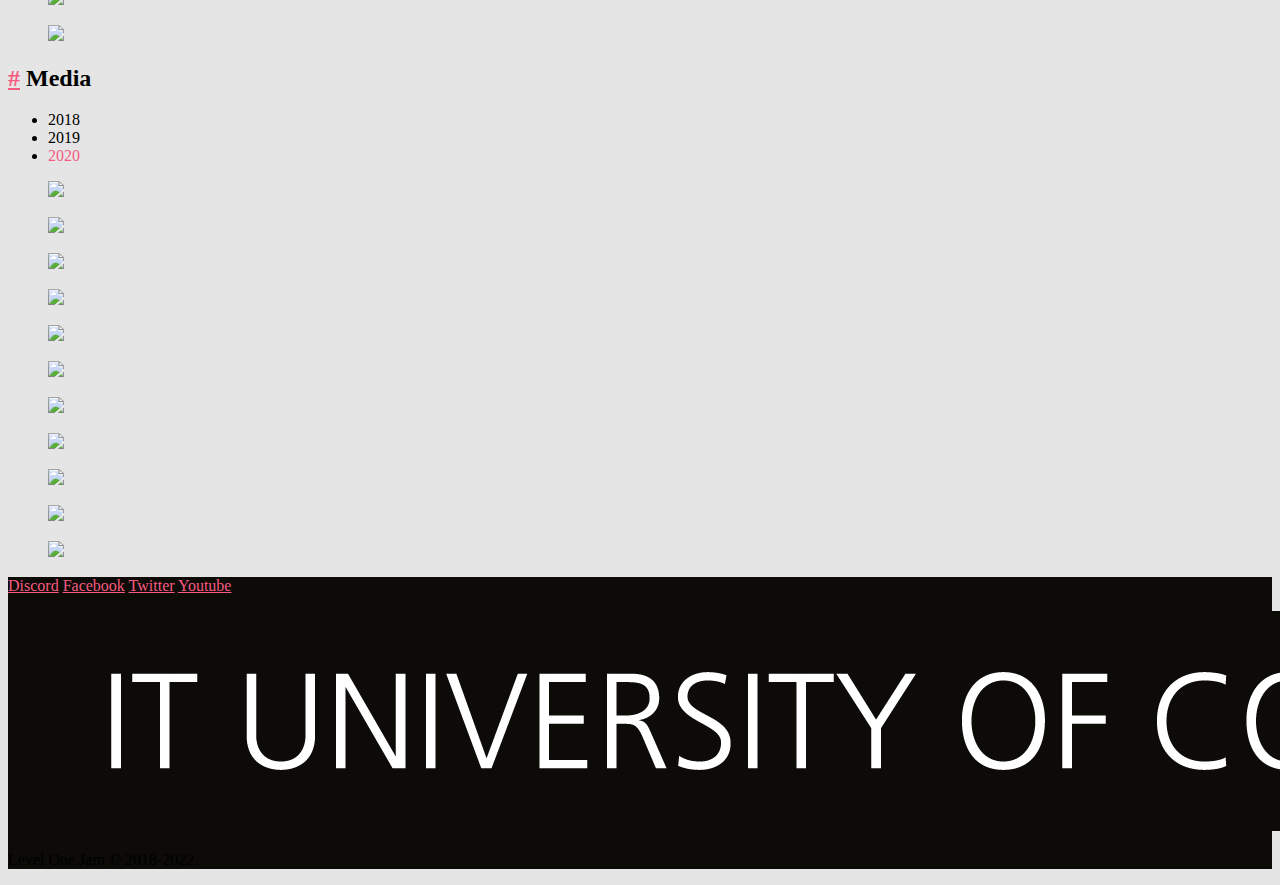
==== commit 21e82b9b: "Update from https://github.com/levelonejam/website-2022-dev/commit/b5498c9ad8a2be008169830de4ff08329" ====
--- a/2022/index.html
+++ b/2022/index.html
@@ -1,9 +1,9 @@
 <!doctype html><html><head><meta name=generator content="Hugo 0.120.4"><meta charset=utf-8><meta name=viewport content="width=device-width,initial-scale=1"><meta property="og:video" content="https://www.youtube.com/v/_2BVvSVlDF0"><title>Level One Jam 2022</title>
-<link rel=stylesheet href=https://cdnjs.cloudflare.com/ajax/libs/bulma/0.7.5/css/bulma.min.css><link rel=stylesheet href=main.css><link rel=stylesheet href=overwrite.css><script defer src=https://use.fontawesome.com/releases/v5.3.1/js/all.js></script><script src=https://www.youtube.com/player_api></script><script src=https://cdnjs.cloudflare.com/ajax/libs/markdown-it/10.0.0/markdown-it.min.js integrity="sha256-YASERpEeN8gRNr/Fy4Km34WGFqIq1h6HkJMAQnVHlhk=" crossorigin=anonymous></script><script type=text/javascript src=/js/settingsHandler.js></script><script type=text/javascript src=/js/util.js></script><script type=text/javascript src=/js/timer.js></script><script type=text/javascript src=/js/eventCountdown.js></script><script type=text/javascript src=/js/announcement.js></script><script type=text/javascript src=/js/pointer.js></script><script type=text/javascript src=/js/tab.js></script><script type=text/javascript src=/js/video.js></script><script type=text/javascript src=/js/init.js></script><script type=text/javascript src=/data2020.json></script><meta property="og:title" content="Level One Jam 2022"><meta property="og:description" content="Level One Jam is a yearly game jam that takes place at ITU. The game jam is an entry-level jam that is ideal for anyone who has never attended a game jam before."><meta property="og:type" content="website"><meta property="og:url" content="https://levelonejam.com/2022/"></head><body><script>setOption(0,{name:"Level One Jam",themeURL:"https://raw.githubusercontent.com/BlackPhlox/level-one-jam-theme-announcement/master/theme2022.txt",videoId:"_2BVvSVlDF0"})</script><script>setCountdownText()</script><script>let isCurrent=document.location.pathname=="/";function leadingZeroDateFormat(e){const t=("0"+e.getDate()).slice(-2)+"-"+("0"+(e.getMonth()+1)).slice(-2)+"-"+e.getFullYear();return t}const md=window.markdownit();function FirstNonEmptyArray(e){for(var t in e)if(e.hasOwnProperty(t)&&e[t]instanceof Array&&e[t].length>0)return t}async function getSheetAllAsync(){let e=await fetch(`https:${"//"}sheets.googleapis.com/v4/spreadsheets/1hTdx5d5gzByh7cp6RPoDjp2MbdZ6ViyB4Z5iupA2Q9A/values/${"A"}:${"AC"}?dateTimeRenderOption=FORMATTED_STRING&majorDimension=DIMENSION_UNSPECIFIED&valueRenderOption=UNFORMATTED_VALUE&key=AIzaSyCqY0hb2ShiHFhGabBUc1arzKDLmYW0ktk`),t=e.json();return t}function sleep(e){return new Promise(t=>setTimeout(t,e))}async function getDynData(){return isCurrent?splitSheet():splitSheetLocal()}async function splitSheetLocal(){let e=await JSON.parse(test);return await sleep(100),e}async function splitSheet(){let i=await getSheetAllAsync(),n=i.values,e=[],t=0,o,s=0;return n[0].forEach(n=>{n.length>0?(e.push({Category:o,Cells:t,from:s-t,to:s}),t=0,o=n):t++,s++}),e.shift(),e.forEach(e=>{let t=[];for(let s=1;s<n.length;s++){let o=[];for(let t=e.from;t<e.to;t++)o.push(n[s][t]);t.push(o)}e.raw=t}),e.forEach(e=>{let t=[];e.raw.forEach(n=>{let s=e.raw[0];if(s===n)return;let o={};for(let e=0;e<s.length;e++)o[s[e]]=n[e];t.push(o)}),e.data=t}),e}let textData;getDynData().then(e=>{textData=e});async function getAnnouncements(){return textData===void 0&&(textData=await getDynData()),textData.filter(e=>e.Category=="Announcements")[0]}async function getProgram(){return textData===void 0&&(textData=await getDynData()),textData.filter(e=>e.Category=="Program")[0]}async function getFAQ(){return textData===void 0&&(textData=await getDynData()),textData.filter(e=>e.Category=="FAQ")[0]}async function getRules(){return textData===void 0&&(textData=await getDynData()),textData.filter(e=>e.Category=="Rules")[0]}async function getAchievements(){return textData===void 0&&(textData=await getDynData()),textData.filter(e=>e.Category=="Achievements")[0]}getAnnouncements().then(e=>{e.data.forEach(e=>{e.include&&addAnnouncement(e.include,e.name,e.date,e.msg,e.rel,e.relData)})}).then(()=>{console.log(announcements),initProgram()}),getProgram().then(e=>{e.data.forEach(e=>{e.day=e.day.toLowerCase(),generateProgramContent(e.day,e)})}).then(()=>{const e=tabs.filter(e=>e.id==="programTabs")[0].tabs;switchTab("programTabs",e[0])}),getFAQ().then(e=>{e.data.forEach(e=>{generateFAQContent(e)})}).then(()=>{const e=tabs.filter(e=>e.id==="infoTabs")[0].tabs;switchTab("infoTabs",e[0])}),getRules().then(e=>{e.data.forEach(e=>{generateRulesContent(e)})});function onlyUnique(e,t,n){return n.indexOf(e)===t}getAchievements().then(e=>{let t=[];e.data.filter(e=>e.by!=="").forEach(e=>{if(!e.include)return;t.map(e=>e.by).includes(e.by)||t.push({by:e.by,categoryname:e.categoryname,reward:e.reward})}),t.forEach(t=>{e.data.forEach(e=>{t.by==e.by&&e.include&&(t.data===void 0?t.data=Array.of(e):t.data.push(e))})}),t.forEach(e=>{generateTab("achievementTabs",e.categoryname);let l=document.getElementById("achievementContent"),n=document.createElement("div");n.classList.add("is-centered"),n.classList.add("columns"),n.classList.add("is-mobile");let i=document.createElement("figure");i.classList.add("image"),i.classList.add("is-128x128");let c=document.createElement("img");c.src=e.reward,i.appendChild(c);let s=document.createElement("div"),t=document.createElement("strong");t.classList.add("is-size-4"),t.classList.add("is-multiline"),t.classList.add("column"),t.innerHTML=replaceAll(e.categoryname,"_"," ");let a=document.createElement("span");a.innerHTML=md.render(`By: [${e.by}](#sponsors)`),a.setAttribute("style","font-size:18px");let r=document.createElement("h5");r.innerHTML=md.render(`Complete the achievements shown below
+<link rel=stylesheet href=https://cdnjs.cloudflare.com/ajax/libs/bulma/0.7.5/css/bulma.min.css><link rel=stylesheet href=main.css><link rel=stylesheet href=overwrite.css><script defer src=https://use.fontawesome.com/releases/v5.3.1/js/all.js></script><script src=https://www.youtube.com/player_api></script><script src=https://cdnjs.cloudflare.com/ajax/libs/markdown-it/10.0.0/markdown-it.min.js integrity="sha256-YASERpEeN8gRNr/Fy4Km34WGFqIq1h6HkJMAQnVHlhk=" crossorigin=anonymous></script><script type=text/javascript src=/2022/js/settingsHandler.js></script><script type=text/javascript src=/2022/js/util.js></script><script type=text/javascript src=/2022/js/timer.js></script><script type=text/javascript src=/2022/js/eventCountdown.js></script><script type=text/javascript src=/2022/js/announcement.js></script><script type=text/javascript src=/2022/js/pointer.js></script><script type=text/javascript src=/2022/js/tab.js></script><script type=text/javascript src=/2022/js/video.js></script><script type=text/javascript src=/2022/js/init.js></script><script type=text/javascript src=/2022/data2020.json></script><meta property="og:title" content="Level One Jam 2022"><meta property="og:description" content="Level One Jam is a yearly game jam that takes place at ITU. The game jam is an entry-level jam that is ideal for anyone who has never attended a game jam before."><meta property="og:type" content="website"><meta property="og:url" content="https://levelonejam.com/2022/"></head><body><script>setOption(0,{name:"Level One Jam",themeURL:"https://raw.githubusercontent.com/BlackPhlox/level-one-jam-theme-announcement/master/theme2022.txt",videoId:"_2BVvSVlDF0"})</script><script>setCountdownText()</script><script>let isCurrent=document.location.pathname=="/";function leadingZeroDateFormat(e){const t=("0"+e.getDate()).slice(-2)+"-"+("0"+(e.getMonth()+1)).slice(-2)+"-"+e.getFullYear();return t}const md=window.markdownit();function FirstNonEmptyArray(e){for(var t in e)if(e.hasOwnProperty(t)&&e[t]instanceof Array&&e[t].length>0)return t}async function getSheetAllAsync(){let e=await fetch(`https:${"//"}sheets.googleapis.com/v4/spreadsheets/1hTdx5d5gzByh7cp6RPoDjp2MbdZ6ViyB4Z5iupA2Q9A/values/${"A"}:${"AC"}?dateTimeRenderOption=FORMATTED_STRING&majorDimension=DIMENSION_UNSPECIFIED&valueRenderOption=UNFORMATTED_VALUE&key=AIzaSyCqY0hb2ShiHFhGabBUc1arzKDLmYW0ktk`),t=e.json();return t}function sleep(e){return new Promise(t=>setTimeout(t,e))}async function getDynData(){return isCurrent?splitSheet():splitSheetLocal()}async function splitSheetLocal(){let e=await JSON.parse(test);return await sleep(100),e}async function splitSheet(){let i=await getSheetAllAsync(),n=i.values,e=[],t=0,o,s=0;return n[0].forEach(n=>{n.length>0?(e.push({Category:o,Cells:t,from:s-t,to:s}),t=0,o=n):t++,s++}),e.shift(),e.forEach(e=>{let t=[];for(let s=1;s<n.length;s++){let o=[];for(let t=e.from;t<e.to;t++)o.push(n[s][t]);t.push(o)}e.raw=t}),e.forEach(e=>{let t=[];e.raw.forEach(n=>{let s=e.raw[0];if(s===n)return;let o={};for(let e=0;e<s.length;e++)o[s[e]]=n[e];t.push(o)}),e.data=t}),e}let textData;getDynData().then(e=>{textData=e});async function getAnnouncements(){return textData===void 0&&(textData=await getDynData()),textData.filter(e=>e.Category=="Announcements")[0]}async function getProgram(){return textData===void 0&&(textData=await getDynData()),textData.filter(e=>e.Category=="Program")[0]}async function getFAQ(){return textData===void 0&&(textData=await getDynData()),textData.filter(e=>e.Category=="FAQ")[0]}async function getRules(){return textData===void 0&&(textData=await getDynData()),textData.filter(e=>e.Category=="Rules")[0]}async function getAchievements(){return textData===void 0&&(textData=await getDynData()),textData.filter(e=>e.Category=="Achievements")[0]}getAnnouncements().then(e=>{e.data.forEach(e=>{e.include&&addAnnouncement(e.include,e.name,e.date,e.msg,e.rel,e.relData)})}).then(()=>{console.log(announcements),initProgram()}),getProgram().then(e=>{e.data.forEach(e=>{e.day=e.day.toLowerCase(),generateProgramContent(e.day,e)})}).then(()=>{const e=tabs.filter(e=>e.id==="programTabs")[0].tabs;switchTab("programTabs",e[0])}),getFAQ().then(e=>{e.data.forEach(e=>{generateFAQContent(e)})}).then(()=>{const e=tabs.filter(e=>e.id==="infoTabs")[0].tabs;switchTab("infoTabs",e[0])}),getRules().then(e=>{e.data.forEach(e=>{generateRulesContent(e)})});function onlyUnique(e,t,n){return n.indexOf(e)===t}getAchievements().then(e=>{let t=[];e.data.filter(e=>e.by!=="").forEach(e=>{if(!e.include)return;t.map(e=>e.by).includes(e.by)||t.push({by:e.by,categoryname:e.categoryname,reward:e.reward})}),t.forEach(t=>{e.data.forEach(e=>{t.by==e.by&&e.include&&(t.data===void 0?t.data=Array.of(e):t.data.push(e))})}),t.forEach(e=>{generateTab("achievementTabs",e.categoryname);let l=document.getElementById("achievementContent"),n=document.createElement("div");n.classList.add("is-centered"),n.classList.add("columns"),n.classList.add("is-mobile");let i=document.createElement("figure");i.classList.add("image"),i.classList.add("is-128x128");let c=document.createElement("img");c.src=e.reward,i.appendChild(c);let s=document.createElement("div"),t=document.createElement("strong");t.classList.add("is-size-4"),t.classList.add("is-multiline"),t.classList.add("column"),t.innerHTML=replaceAll(e.categoryname,"_"," ");let a=document.createElement("span");a.innerHTML=md.render(`By: [${e.by}](#sponsors)`),a.setAttribute("style","font-size:18px");let r=document.createElement("h5");r.innerHTML=md.render(`Complete the achievements shown below
 
  to earn the _${replaceAll(e.categoryname,"_"," ")}_ sticker`),r.classList.add("is-size-6"),s.appendChild(t),t.appendChild(document.createElement("br")),t.appendChild(a),t.appendChild(document.createElement("br")),t.appendChild(r),s.classList.add("columns"),s.classList.add("has-text-right"),s.setAttribute("style","margin-top:12px;margin-right:12px"),n.appendChild(s),n.appendChild(i);let o=document.createElement("div");o.setAttribute("id",`${e.categoryname.toLowerCase()}`),o.append(n),l.appendChild(o),e.dom===void 0?e.dom=Array.of(o):e.dom.push(o)}),generateAchievements(t),document.location.hash.startsWith("#achievements")&&(document.location.hash="#practical",switchTab("infoTabs","achievements"))});function generateProgramContent(e,t){let l=document.createElement("div"),n=document.createElement("div");n.classList.add("columns"),n.classList.add("is-mobile"),n.classList.add("is-multiline");let i=document.createElement("div");i.classList.add("column"),i.classList.add("is-one-fifth");let a=document.createElement("span");a.classList.add("tag"),a.classList.add("is-dark"),a.innerHTML=t.time,i.appendChild(a);let s=document.createElement("div");s.classList.add("column"),s.classList.add("is-four-fifths-mobile"),s.classList.add("is-one-third-desktop"),s.innerHTML=t.name;let o=document.createElement("div");o.classList.add("column"),o.classList.add("is-flex-mobile"),o.innerHTML=md.render(t.desc);let r=document.createElement("figure");r.classList.add("column"),r.classList.add("image");let c=document.createElement("img");c.src=t.img,t.img&&c.setAttribute("style","width:300px"),r.appendChild(c);let u=document.createElement("i");o.appendChild(u),n.appendChild(i),n.appendChild(s),n.appendChild(o),n.appendChild(r),l.appendChild(n);let d=document.getElementById(e);if(d==null)return;d.appendChild(l)}function generateRulesContent(e){if(e.rule===void 0)return;let t=document.createElement("div");t.classList.add("column"),t.classList.add("is-half");let o=document.createElement("strong"),n=document.createElement("strong");n.innerHTML=md.render(e.headline);let s=document.createElement("p");s.innerHTML=md.render(e.rule);let i=document.createElement("br");t.appendChild(o),t.appendChild(n),t.appendChild(s),t.appendChild(i);let a=document.getElementById("rules");a.appendChild(t)}function generateFAQContent(e){if(e.q===void 0||e.q==="")return;let t=document.createElement("div");t.classList.add("column"),t.classList.add("is-half");let o=document.createElement("strong"),n=document.createElement("strong");n.innerHTML=md.render(e.q);let s=document.createElement("p");s.innerHTML=md.render(e.a);let i=document.createElement("br");t.appendChild(o),t.appendChild(n),t.appendChild(s),t.appendChild(i);let a=document.getElementById("faq");a.appendChild(t)}function generateAchievements(e){e.forEach(e=>{let t=document.createElement("div");e.data.forEach(e=>{let l=document.createElement("div");t.classList.add("columns"),t.classList.add("is-centered");let n=document.createElement("div");n.classList.add("column"),n.classList.add("is-one-third");let a=document.createElement("div"),o=document.createElement("strong");o.classList.add("is-size-4"),o.innerHTML=e.name;let r=document.createElement("div");r.innerHTML=md.render(`**Achieved by:** 
 
-${e.achievedby}`),a.appendChild(o),n.appendChild(a),n.appendChild(r),t.appendChild(n);let c=document.createElement("div");c.classList.add("column");let s=document.createElement("figure");s.classList.add("image"),s.classList.add("is-128x128");let i=document.createElement("img");i.classList.add("is-rounded"),i.src=e.img,s.appendChild(i),c.appendChild(s)}),e.dom[0].appendChild(t)});let t=tabs.filter(e=>e.id==="achievementTabs")[0];if(t===void 0)return;t=t.tabs,switchTab("achievementTabs",t[0])}</script><noscript><div style=padding:5px;color:#000;background-color:#ffd000;text-align:center>This site uses javascript, won't you be a sweetheart and enable it to show the intended experience?</div></noscript><section class=section><div class=container><div class="columns is-mobile is-centered"><div class="column is-one-quarter"><figure class="image is-256x256" style=padding-bottom:20px><a class=logo href=#><img src=/loj_logo.png></a></figure></div></div><div class="columns is-mobile is-centered"><div class="column is-narrow"><script>document.write(`<p class="is-size-6" id = "countdowntext"></p>`)</script><noscript><p class=is-size-6>Level one jam will start</p></noscript><script>document.write(`<p class="is-size-5"><strong><time id="countdown"> Loading countdown... </time></strong></p>`)</script><noscript><p class=is-size-5><strong><time>June 17, 2022 20:00</time></strong></p></noscript><p><i>June 17, 2022 20:00</i></p><br><a href=https://billetto.dk/e/level-one-jam-2022-billetter-584161 class="button is-link is-outlined">Buy tickets now!</a></div></div><div class="columns is-mobile is-centered"><div class="column is-half"><p>Announcement:</p><p class=is-size-5 id=announcementText></p></div></div><div><p class="is-size-5 has-text-weight-bold has-text-centered" id=themeAnnouncementSubtext></p><p class="themeText is-size-1 has-text-weight-bold has-text-centered" id=themeAnnouncement></p></div></div></section><section class="hero bg-group parallax-back" id=hero><div class=hero-body><div class="container parallax-base"><script>document.write(`<div id="player" style="height: 550px;"></div>`)</script><noscript><figure class="image is-16by9" id=videoframe><iframe class=has-ratio id=videoctx width=1920 height=1080 src="https://www.youtube.com/embed/_2BVvSVlDF0?color=white&amp;mute=1&amp;origin=https://levelonejam.com" frameborder=0 allow="accelerometer; encrypted-media; gyroscope; picture-in-picture" allowfullscreen></iframe></figure></noscript></div></div></section><section class=section><div class=container><h1 class="title has-text-centered"><a href=#gamejam id=gamejam>#</a> Game Jam</h1><div class=columns><div class=column><strong>What is a game jam?</strong><p>It is a jam session for games. More precisely it is a gathering of people for the purpose of planning, designing, and creating one or more games within a short span of time, usually ranging between 24 and 72 hours. As an attendee you meet with a group of people with the goal of making a finished game over a weekend. Hopefully learning something, meeting people and having fun along the way. The jamming is the point not really the game.<p></div><div class=column><strong>What is Level One Jam?</strong><p>Level One Jam is a yearly game jam that takes place at ITU. Lvl.1 is inclusive and beginner friendly. We are an entry level jam that is ideal for anyone who has never attended a game jam before. Lvl.1 gives the game jam experience to beginner and expert alike. The event does not just consist of the jam. We also have talks and workshop during the weekend. Both for tech buffs and the less technical inclined. Click here to see Level One: Jam! from <a href=/2020>2020</a>.<p></div></div></div><div class=container style=padding-top:60px><h1 class="title has-text-centered">In loving memory of Nis</h1><a href=# class="columns is-mobile is-centered"><figure class="contact image is-128x128 is-inline-block"><img src=/people/nis.png class=is-rounded></figure></a><div class=has-text-centered style=margin-bottom:-40px><p class=contact-text>Nis was one of the first volunteers of not just Level One Jam,
+${e.achievedby}`),a.appendChild(o),n.appendChild(a),n.appendChild(r),t.appendChild(n);let c=document.createElement("div");c.classList.add("column");let s=document.createElement("figure");s.classList.add("image"),s.classList.add("is-128x128");let i=document.createElement("img");i.classList.add("is-rounded"),i.src=e.img,s.appendChild(i),c.appendChild(s)}),e.dom[0].appendChild(t)});let t=tabs.filter(e=>e.id==="achievementTabs")[0];if(t===void 0)return;t=t.tabs,switchTab("achievementTabs",t[0])}</script><noscript><div style=padding:5px;color:#000;background-color:#ffd000;text-align:center>This site uses javascript, won't you be a sweetheart and enable it to show the intended experience?</div></noscript><section class=section><div class=container><div class="columns is-mobile is-centered"><div class="column is-one-quarter"><figure class="image is-256x256" style=padding-bottom:20px><a class=logo href=#><img src=/2022/loj_logo.png></a></figure></div></div><div class="columns is-mobile is-centered"><div class="column is-narrow"><script>document.write(`<p class="is-size-6" id = "countdowntext"></p>`)</script><noscript><p class=is-size-6>Level one jam will start</p></noscript><script>document.write(`<p class="is-size-5"><strong><time id="countdown"> Loading countdown... </time></strong></p>`)</script><noscript><p class=is-size-5><strong><time>June 17, 2022 20:00</time></strong></p></noscript><p><i>June 17, 2022 20:00</i></p><br><a href=https://billetto.dk/e/level-one-jam-2022-billetter-584161 class="button is-link is-outlined">Buy tickets now!</a></div></div><div class="columns is-mobile is-centered"><div class="column is-half"><p>Announcement:</p><p class=is-size-5 id=announcementText></p></div></div><div><p class="is-size-5 has-text-weight-bold has-text-centered" id=themeAnnouncementSubtext></p><p class="themeText is-size-1 has-text-weight-bold has-text-centered" id=themeAnnouncement></p></div></div></section><section class="hero bg-group parallax-back" id=hero><div class=hero-body><div class="container parallax-base"><script>document.write(`<div id="player" style="height: 550px;"></div>`)</script><noscript><figure class="image is-16by9" id=videoframe><iframe class=has-ratio id=videoctx width=1920 height=1080 src="https://www.youtube.com/embed/_2BVvSVlDF0?color=white&amp;mute=1&amp;origin=https://levelonejam.com" frameborder=0 allow="accelerometer; encrypted-media; gyroscope; picture-in-picture" allowfullscreen></iframe></figure></noscript></div></div></section><section class=section><div class=container><h1 class="title has-text-centered"><a href=#gamejam id=gamejam>#</a> Game Jam</h1><div class=columns><div class=column><strong>What is a game jam?</strong><p>It is a jam session for games. More precisely it is a gathering of people for the purpose of planning, designing, and creating one or more games within a short span of time, usually ranging between 24 and 72 hours. As an attendee you meet with a group of people with the goal of making a finished game over a weekend. Hopefully learning something, meeting people and having fun along the way. The jamming is the point not really the game.<p></div><div class=column><strong>What is Level One Jam?</strong><p>Level One Jam is a yearly game jam that takes place at ITU. Lvl.1 is inclusive and beginner friendly. We are an entry level jam that is ideal for anyone who has never attended a game jam before. Lvl.1 gives the game jam experience to beginner and expert alike. The event does not just consist of the jam. We also have talks and workshop during the weekend. Both for tech buffs and the less technical inclined. Click here to see Level One: Jam! from <a href=/2020>2020</a>.<p></div></div></div><div class=container style=padding-top:60px><h1 class="title has-text-centered">In loving memory of Nis</h1><a href=# class="columns is-mobile is-centered"><figure class="contact image is-128x128 is-inline-block"><img src=/2022/people/nis.png class=is-rounded></figure></a><div class=has-text-centered style=margin-bottom:-40px><p class=contact-text>Nis was one of the first volunteers of not just Level One Jam,
 but many organizations around ITU during his time as a student.
 He helped organize Global Game Jam before Level One Jam became a
 thing and helped organize and host almost all game development related events at ITU.
@@ -29,4 +29,4 @@
 						`)</script></p><h3 class=is-size-6>Info Desk</h3><p>The info desk where you check-in can be found at the second floor located <a href="#find?floor=2A&amp;x=35&amp;y=90">here</a>.</p><a target=_blank href=https://itustudent.itu.dk/campus-life/facilities-management/map-of-itu>More detailed map</a></div></div></div></div></section><section class=section><div class=container><h2 class="title has-text-centered"><a href=#practical id=practical>#</a> Practical Information</h2><div class="tabs is-centered"><ul id=infoTabs><script>generateTab("infoTabs","FAQ")</script><script>generateTab("infoTabs","Rules")</script><script>generateTab("infoTabs","Achievements")</script><script>generateTab("infoTabs","Mascots")</script></ul></div><div class="columns is-multiline" id=faq></div><div class="columns is-multiline" id=rules></div><div class="columns is-hidden" id=accessibility><p>accessibility</p></div><div class="columns is-hidden" id=achievements><div class=container id=achievementContent><div class="tabs is-centered"><ul id=achievementTabs class=is-size-7></ul></div></div></div><div class="columns is-hidden" id=mascots><div class=container><div class="tabs is-centered"><ul id=mascotTabs class=is-size-7><script>generateTab("mascotTabs","Pam")</script><script>generateTab("mascotTabs","Loafy")</script><script>generateTab("mascotTabs","Sam")</script><script>generateTab("mascotTabs","Simone")</script><script>generateTab("mascotTabs","Harry")</script><script>generateTab("mascotTabs","Carrie")</script></ul></div><div id=pam><div class="columns is-mobile is-centered"><div class="column is-half"><div class=column><strong class=is-size-4>Pam</strong></div><div class="column is-multiline">Pam is a lingonberry jam &mdash; Is the glue that makes the Teamwork the Dream that works &mdash; Can always get out a sticky situation &mdash; Works great with Sam</div></div><div class="column is-half"><div class="columns is-mobile is-centered"><figure class="image is-centered" style=padding-top:20px;padding-bottom:20px;height:254px;width:254px><img src=/mascots/pam_the_jam.svg></figure></div></div></div></div><div id=loafy><div class="columns is-mobile is-centered"><div class="column is-half"><div class=column><strong class=is-size-4>Loafy</strong></div><div class="column is-multiline">Likes to get toasty &mdash; Never has a crumb of doubt &mdash; Likes to get roasted &mdash; Always deep in the wheats</div></div><div class="column is-half"><div class="columns is-mobile is-centered"><figure class="image is-centered" style=padding-top:20px;padding-bottom:20px;height:254px;width:254px><img src=/mascots/loaf_the_toast.svg></figure></div></div></div></div><div id=sam><div class="columns is-mobile is-centered"><div class="column is-half"><div class=column><strong class=is-size-4>Sam</strong></div><div class="column is-multiline">Loved by everyone &mdash; Brings heart and soul to the jam &mdash; Always going full ham!</div></div><div class="column is-half"><div class="columns is-mobile is-centered"><figure class="image is-centered" style=padding-top:20px;padding-bottom:20px;height:254px;width:254px><img src=/mascots/sam_the_ham.png></figure></div></div></div></div><div id=simone><div class="columns is-mobile is-centered"><div class="column is-half"><div class=column><strong class=is-size-4>Simone</strong></div><div class="column is-multiline">Always coming up with creative ideas &mdash; Can always get in the <em>zone</em> &mdash; Has never had a sour moment</div></div><div class="column is-half"><div class="columns is-mobile is-centered"><figure class="image is-centered" style=padding-top:20px;padding-bottom:20px;height:254px;width:254px><img src=/mascots/simone.png></figure></div></div></div></div><div id=harry><div class="columns is-mobile is-centered"><div class="column is-half"><div class=column><strong class=is-size-4>Harry</strong></div><div class="column is-multiline">Harry is a blueberry jam &mdash; Loves to program &mdash; He has a big collection of mechanical keyboards at home. &mdash; Code always runs on ~<em>his</em>~ computer</div></div><div class="column is-half"><div class="columns is-mobile is-centered"><figure class="image is-centered" style=padding-top:20px;padding-bottom:20px;height:254px;width:254px><img src=/mascots/harry.png></figure></div></div></div></div><div id=carrie><div class="columns is-mobile is-centered"><div class="column is-half"><div class=column><strong class=is-size-4>Carrie</strong></div><div class="column is-multiline">Can do sweet designs &mdash; Always marry &mdash; Moves the brush like the wand of a fairy &mdash; Likes to draw things that are scary</div></div><div class="column is-half"><div class="columns is-mobile is-centered"><figure class="image is-centered" style=padding-top:20px;padding-bottom:20px;height:254px;width:254px><img src=/mascots/carrie.png></figure></div></div></div></div><script>switchTab("mascotTabs","pam")</script></div></div></div></section><section class=section><div class=container><h2 class="title has-text-centered"><a href=#contact id=contact>#</a> Contact Us</h2><div class="columns is-multiline has-text-centered is-centered"><a href=https://discord.gg/9KwNaQW class="column is-one-third"><figure class="contact image is-128x128 is-inline-block"><img src=discord.png class=is-rounded></figure><p class=contact-text><strong>Discord</strong></p><p class=contact-text></p></a><a href=https://twitter.com/lvlonejam class="column is-one-third"><figure class="contact image is-128x128 is-inline-block"><img src=https://pbs.twimg.com/profile_images/1111729635610382336/_65QFl7B_400x400.png class=is-rounded></figure><p class=contact-text><strong>Twitter</strong></p><p class=contact-text></p></a><a href=https://www.facebook.com/lvl1.jam/ class="column is-one-third"><figure class="contact image is-128x128 is-inline-block"><img src=https://en.facebookbrand.com/wp-content/uploads/2019/04/f_logo_RGB-Hex-Blue_512.png class=is-rounded></figure><p class=contact-text><strong>Facebook</strong></p><p class=contact-text></p></a><a href=mailto:marknielsen1990@gmail.com class="column is-one-third"><figure class="contact image is-128x128 is-inline-block"><img src=/people/mark.jpg class=is-rounded></figure><p class=contact-text><strong>Mark Andreas Nielsen</strong></p><p class=contact-text>Organiser | Producer</p></a><a href=mailto:karar@itu.dk class="column is-one-third"><figure class="contact image is-128x128 is-inline-block"><img src=/people/karolina.jpg class=is-rounded></figure><p class=contact-text><strong>Karolina Arancibiova</strong></p><p class=contact-text>Organiser | Marketing</p></a><a href=https://milr.dk class="column is-one-third"><figure class="contact image is-128x128 is-inline-block"><img src=/people/luja.jpeg class=is-rounded></figure><p class=contact-text><strong>Mikkel Luja Rasmussen</strong></p><p class=contact-text>Organiser | Web</p></a></div></div></section><section class=section><div class=container><h1 class="title has-text-centered"><a href=#sponsors id=sponsors>#</a> Sponsors</h1><div class="columns is-multiline has-text-centered is-centered"><div class="column is-one-third"><figure class="image is-256x256"><a class=logo href=http://www.nordicgamejam.com/><img src=/sponsors/nordic.png></a></figure></div><div class="column is-one-third"><figure class="image is-256x256"><a class=logo href=https://prosa.dk/><img src=/sponsors/prosa.png></a></figure></div><div class="column is-one-third"><figure class="image is-256x256"><a class=logo href=https://www.triband.net><img src=/sponsors/triband_bg.png></a></figure></div><div class="column is-one-third"><figure class="image is-256x256"><a class=logo href=http://studentcouncil.dk/student-activity-fund/><img src=/sponsors/student-activity-fund.png></a></figure></div></div></div></section><section class=section><div class=container><h2 class="title has-text-centered"><a href=#media id=media>#</a> Media</h2><div class="tabs is-centered"><ul id=mediaTabs><script>generateTab("mediaTabs","2018")</script><script>generateTab("mediaTabs","2019")</script><script>generateTab("mediaTabs","2020")</script></ul></div><div class=columns id=2018><div class=column><a href=https://levelonejam.com/2022/_2018/cads.jpg target=_blank><figure class=image><img src=https://levelonejam.com/2022/_2018/cads_hufb4b304384099ac5fbcd9438b0653687_7132568_420x0_resize_q60_catmullrom.jpg></figure></a></div><div class=column><a href=https://levelonejam.com/2022/_2018/game01.jpg target=_blank><figure class=image><img src=https://levelonejam.com/2022/_2018/game01_hucb5d0c6f64bf1e81c47191c8a5663481_7708136_420x0_resize_q60_catmullrom.jpg></figure></a></div><div class=column><a href=https://levelonejam.com/2022/_2018/talk01.jpg target=_blank><figure class=image><img src=https://levelonejam.com/2022/_2018/talk01_hu27f7dc34c9db8fd2b063f3fba6be9864_211385_420x0_resize_q60_catmullrom.jpg></figure></a></div><div class=column><a href=https://levelonejam.com/2022/_2018/work01.jpg target=_blank><figure class=image><img src=https://levelonejam.com/2022/_2018/work01_hu72a58d171945d95f2c661184c785964f_237255_420x0_resize_q60_catmullrom.jpg></figure></a></div></div><div class=columns id=2019><div class=column><a href=https://levelonejam.com/2022/_2019/organisers.JPG target=_blank><figure class=image><img src=https://levelonejam.com/2022/_2019/organisers_huf720f235ecde84fdac762a846a422eb9_6782976_420x0_resize_q60_catmullrom.JPG></figure></a></div><div class=column><a href=https://levelonejam.com/2022/_2019/participants.JPG target=_blank><figure class=image><img src=https://levelonejam.com/2022/_2019/participants_hueb387dc37801e81c8c2b8dfc9ea5e99a_7995392_420x0_resize_q60_catmullrom.JPG></figure></a></div><div class=column><a href=https://levelonejam.com/2022/_2019/playing.JPG target=_blank><figure class=image><img src=https://levelonejam.com/2022/_2019/playing_hub3a56fae55a95c7a4aa8c9ffdf7887bb_7176192_420x0_resize_q60_catmullrom.JPG></figure></a></div></div><div class=columns id=2020><div class=column><a href=https://levelonejam.com/2022/_2020/_DSC0348.jpg target=_blank><figure class=image><img src=https://levelonejam.com/2022/_2020/_DSC0348_hu88b27541e45cdfa1ac251c938314cf7c_10016805_420x0_resize_q60_catmullrom.jpg></figure></a></div><div class=column><a href=https://levelonejam.com/2022/_2020/_DSC0350.jpg target=_blank><figure class=image><img src=https://levelonejam.com/2022/_2020/_DSC0350_hu9709e3cb43b20f02c1f5d1daa34bb27b_9647513_420x0_resize_q60_catmullrom.jpg></figure></a></div><div class=column><a href=https://levelonejam.com/2022/_2020/_DSC0359.jpg target=_blank><figure class=image><img src=https://levelonejam.com/2022/_2020/_DSC0359_hu4ba5337133c81e7315d0697bbe6107c0_10008419_420x0_resize_q60_catmullrom.jpg></figure></a></div><div class=column><a href=https://levelonejam.com/2022/_2020/_DSC0366.jpg target=_blank><figure class=image><img src=https://levelonejam.com/2022/_2020/_DSC0366_hu7dcbbcabe4bafe1f92e83ae14ab80678_10863789_420x0_resize_q60_catmullrom.jpg></figure></a></div></div><script>switchTab("mediaTabs","2020")</script></div></section><footer class="footer has-background-grey-darker has-text-grey-light"><div class=container><div class=columns><div class="column is-one-third"><p><a href=https://discord.gg/9KwNaQW class="button is-warning is-small is-outlined">Discord</a>
 <a href=https://www.facebook.com/lvl1.jam/ class="button is-warning is-small is-outlined">Facebook</a>
 <a href=https://twitter.com/lvlonejam class="button is-warning is-small is-outlined">Twitter</a>
-<a href=https://www.youtube.com/channel/UCW_BwuECwGyjUseIXuxsG8A class="button is-warning is-small is-outlined">Youtube</a></p></div><div class="column is-one-third"></div><div class="column is-one-third"><figure class=image><a class=logo href=https://en.itu.dk/><img src=/ITU_logo_UK.jpg></a></figure></div></div><p class="has-text-centered has-text-grey-light">Level One Jam © 2018-2022</p></div></footer></body></html>+<a href=https://www.youtube.com/channel/UCW_BwuECwGyjUseIXuxsG8A class="button is-warning is-small is-outlined">Youtube</a></p></div><div class="column is-one-third"></div><div class="column is-one-third"><figure class=image><a class=logo href=https://en.itu.dk/><img src=/2022/ITU_logo_UK.jpg></a></figure></div></div><p class="has-text-centered has-text-grey-light">Level One Jam © 2018-2022</p></div></footer></body></html>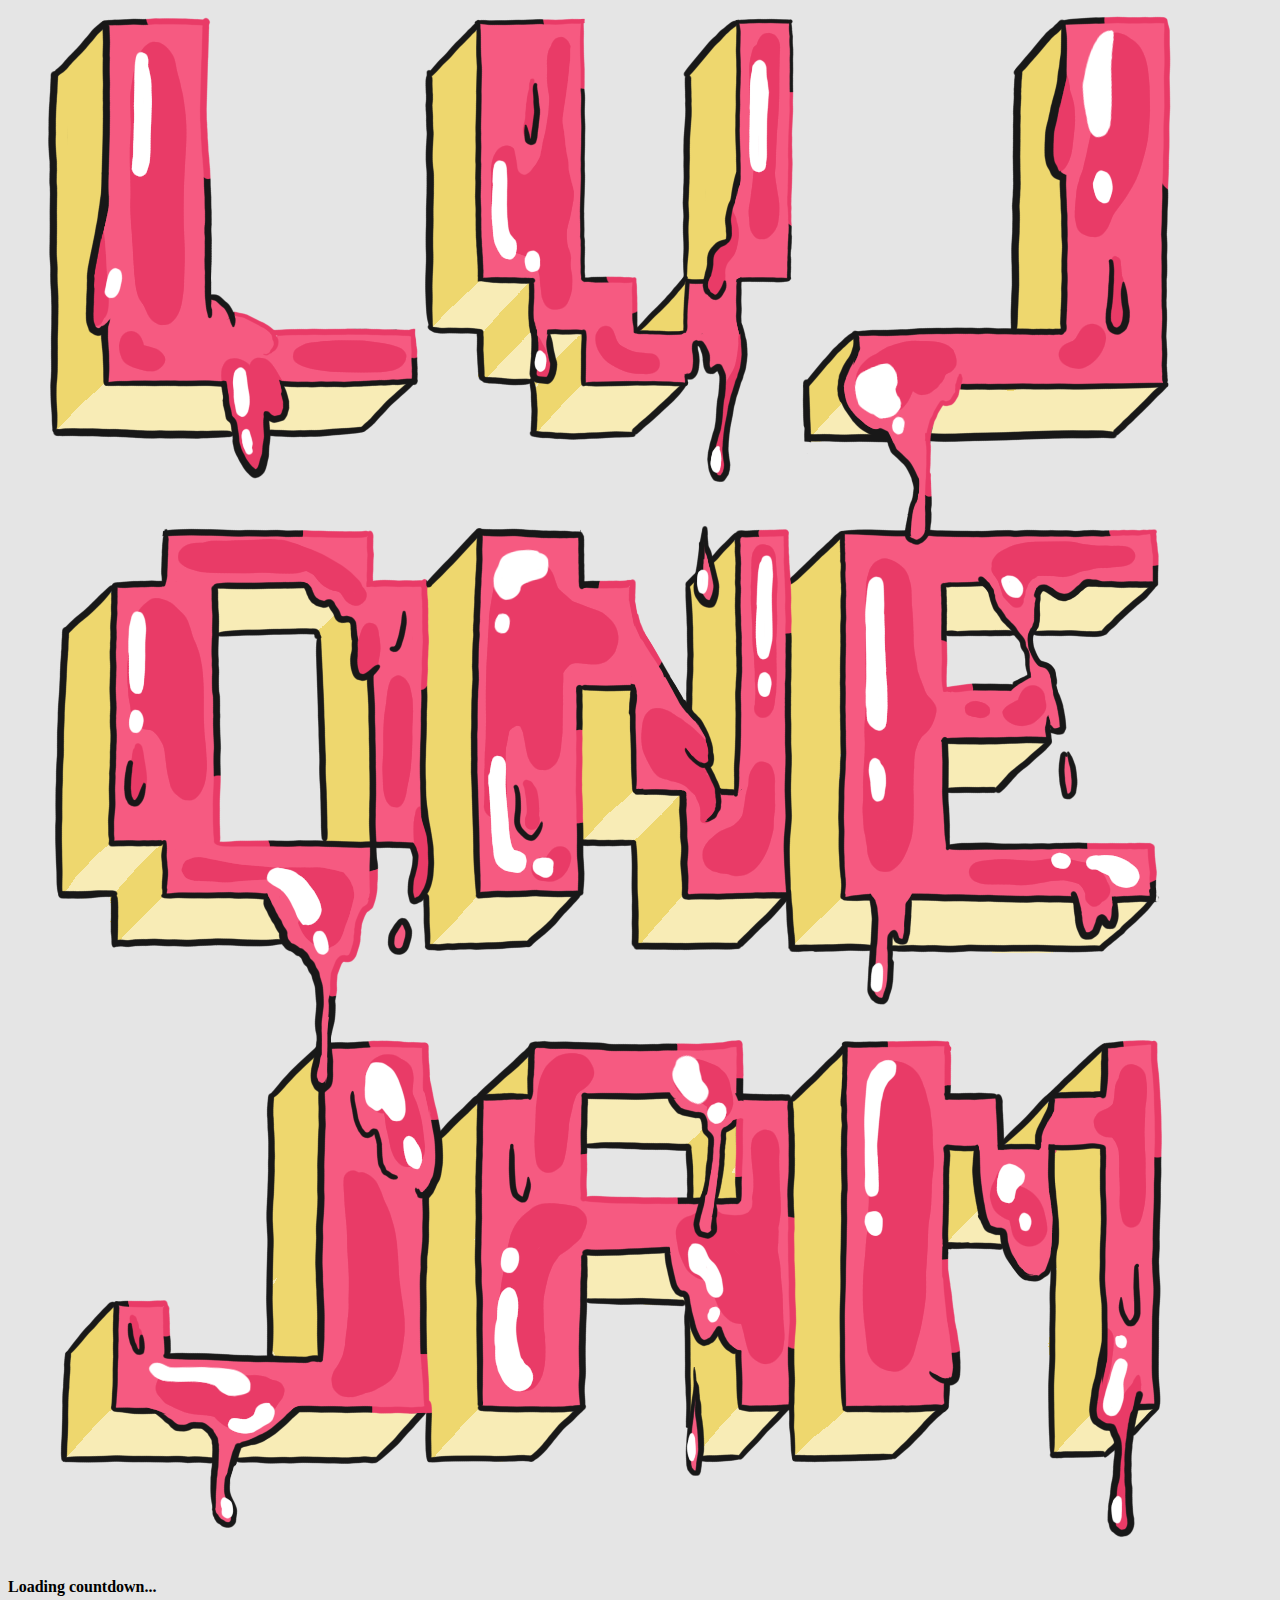
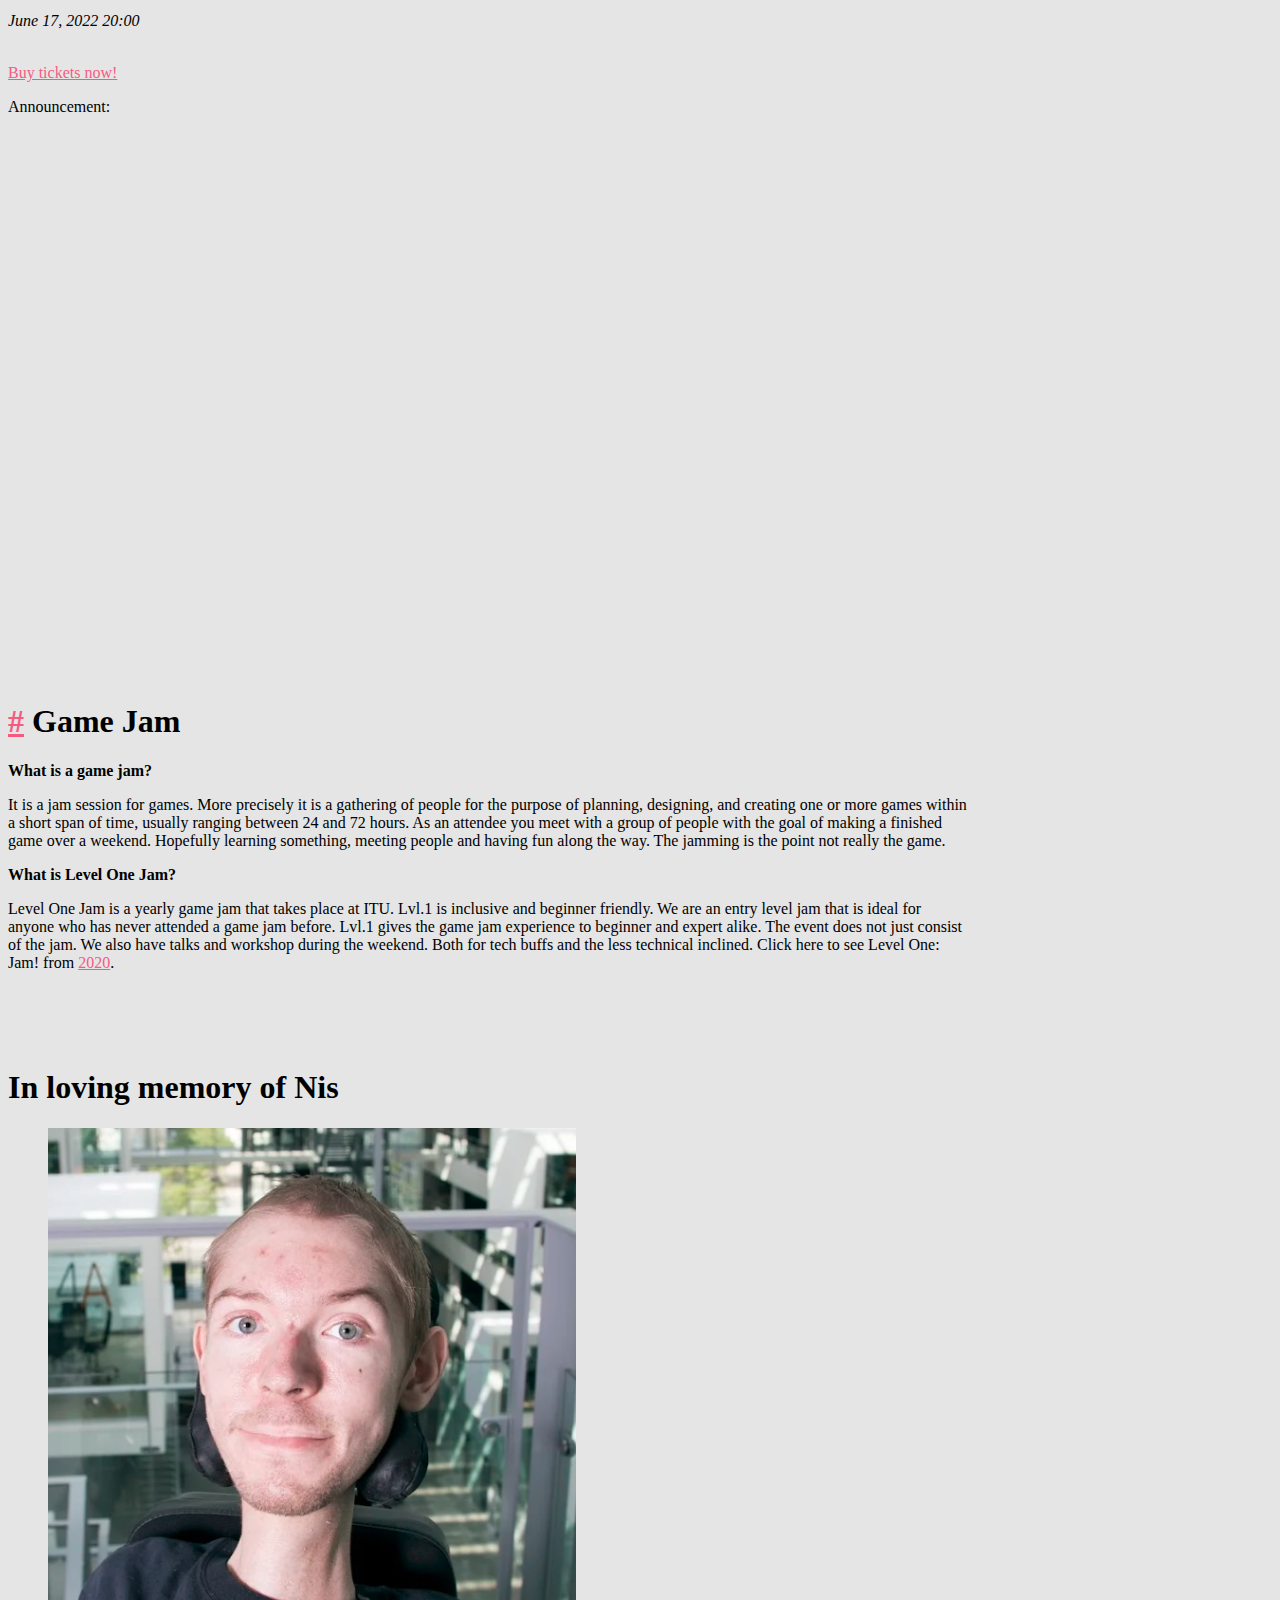
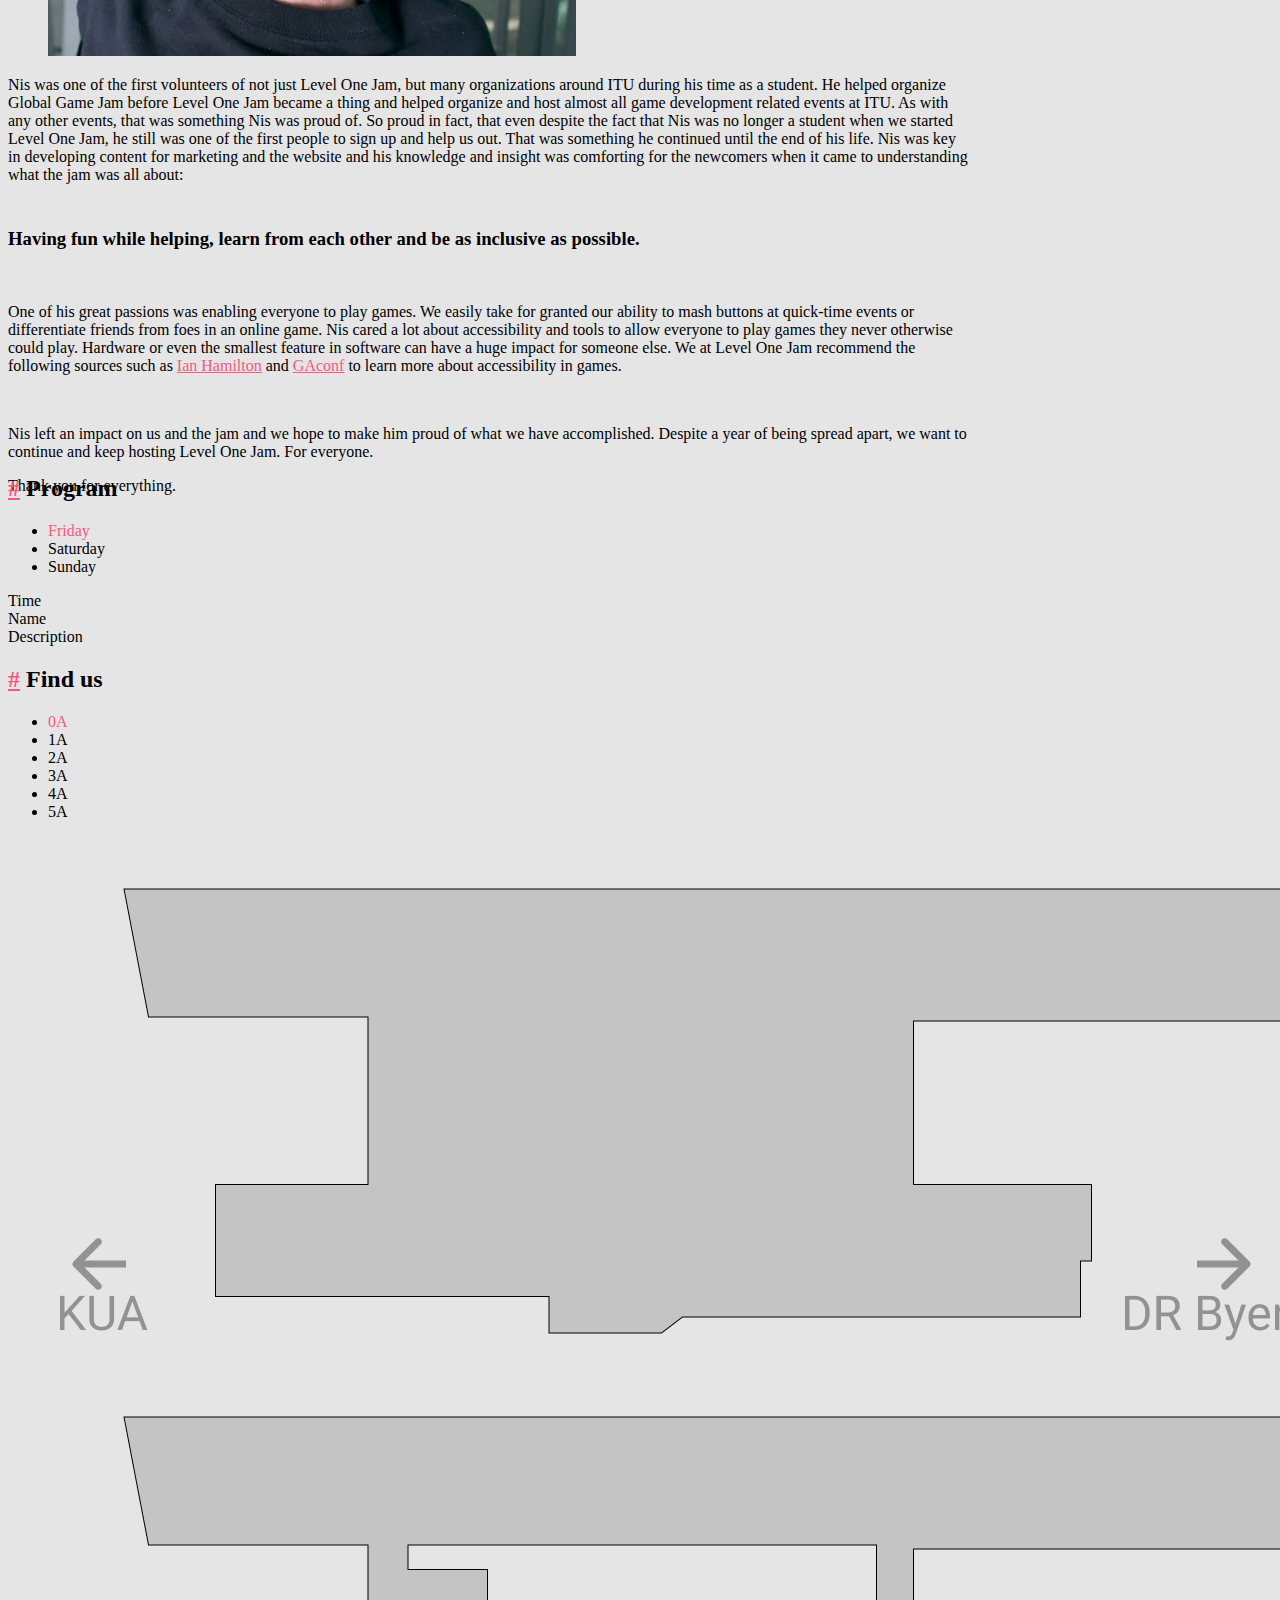
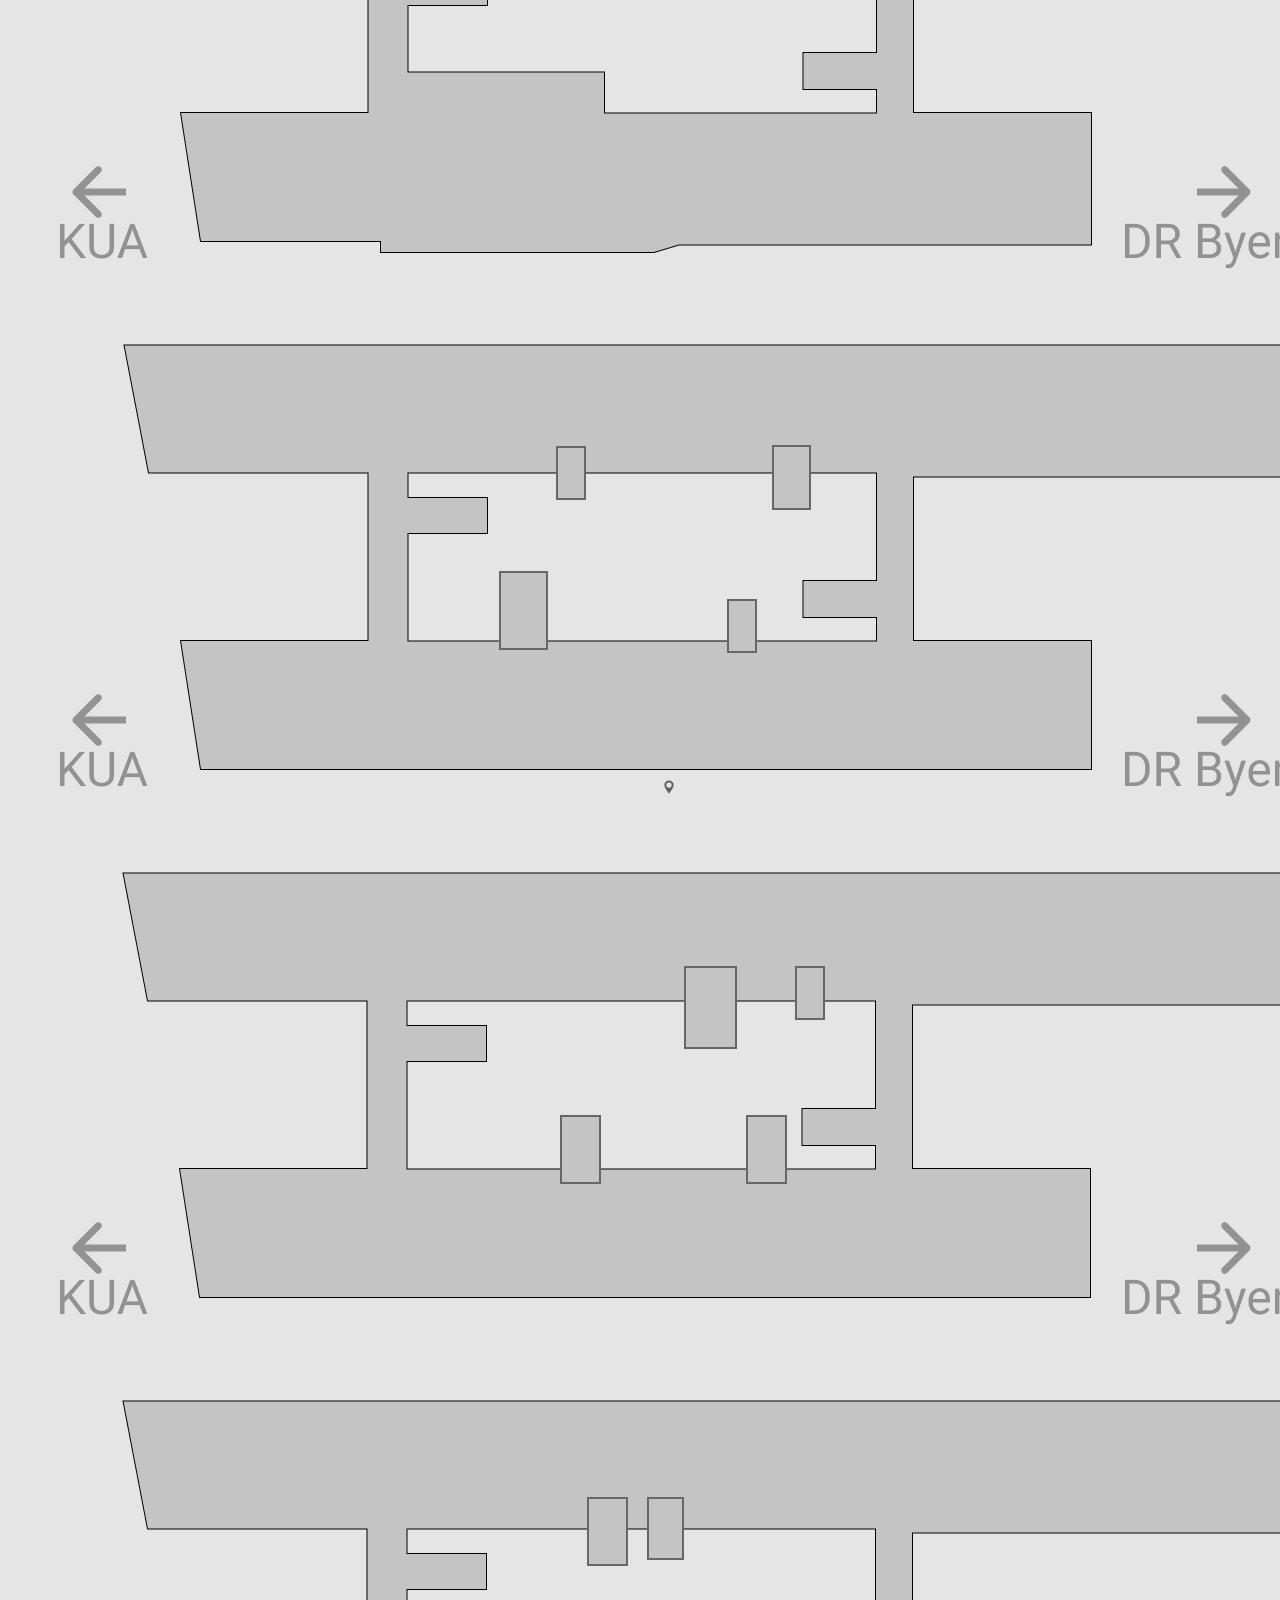
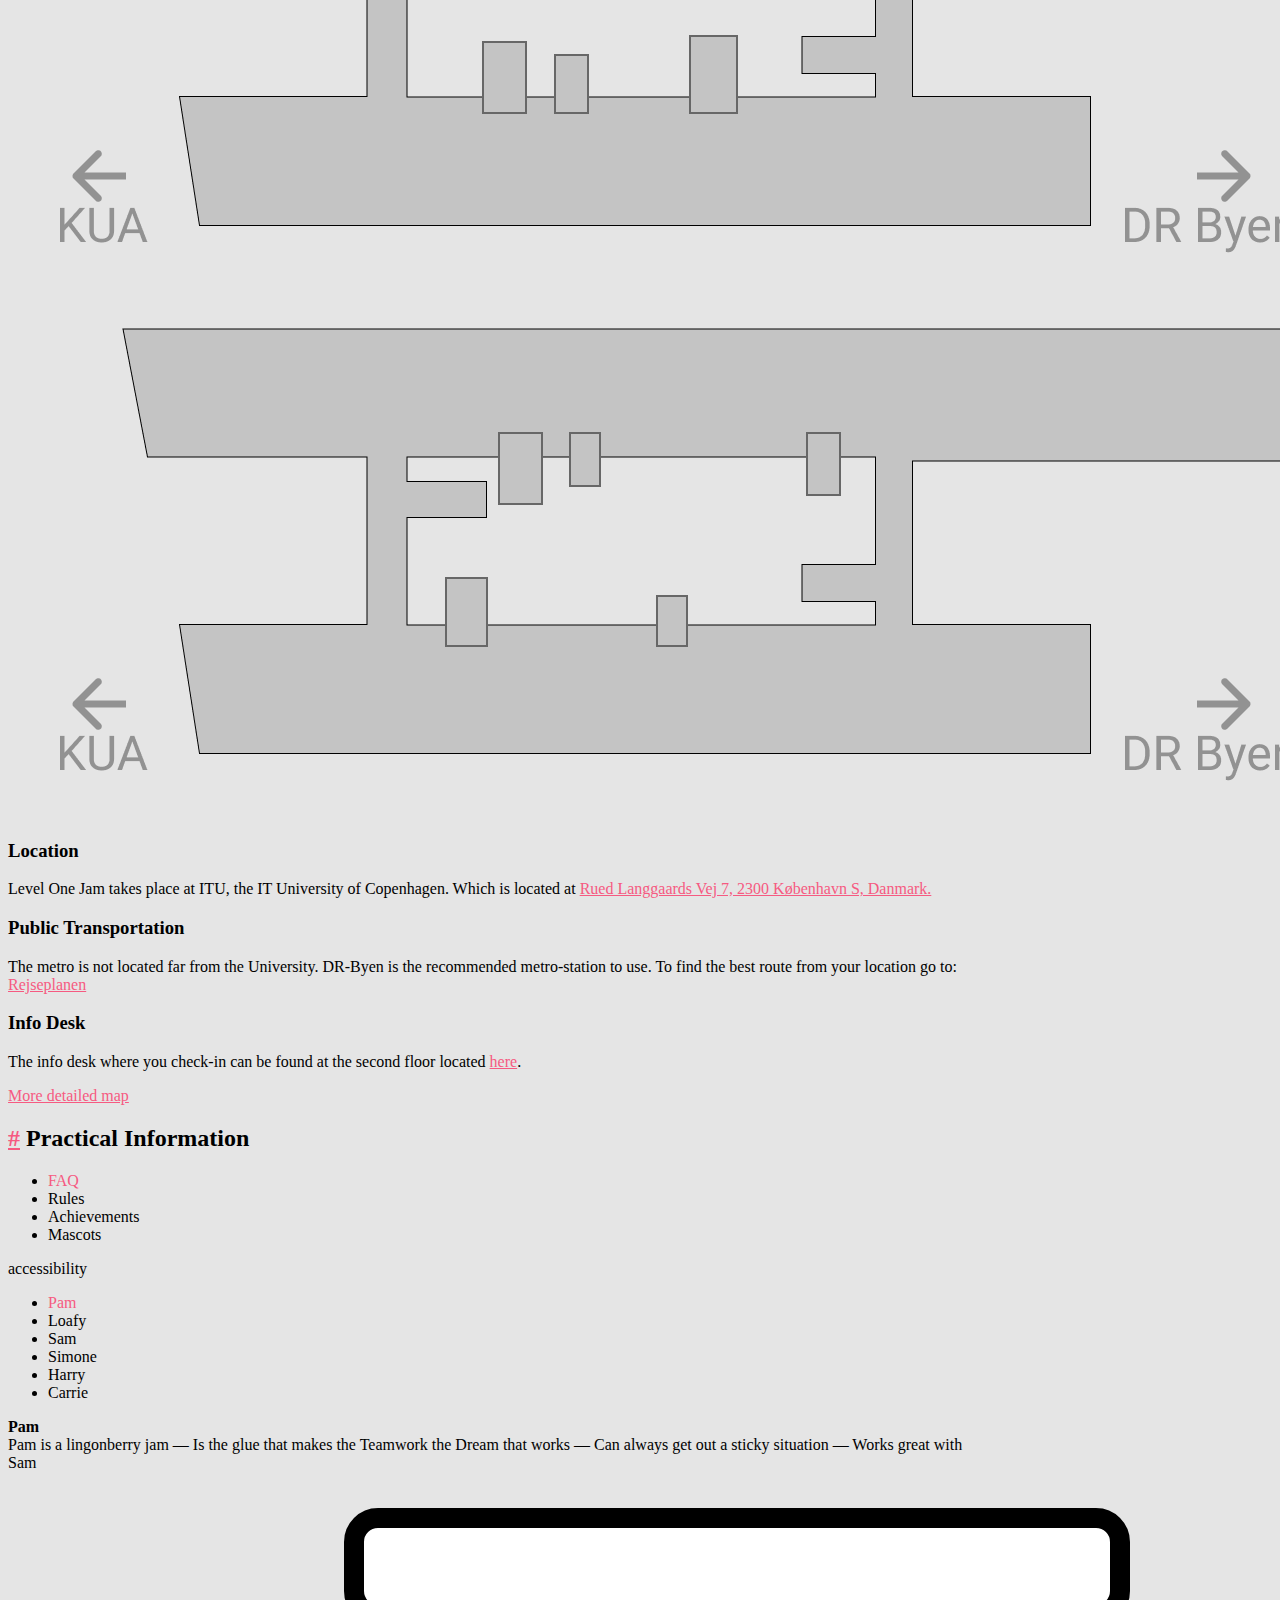
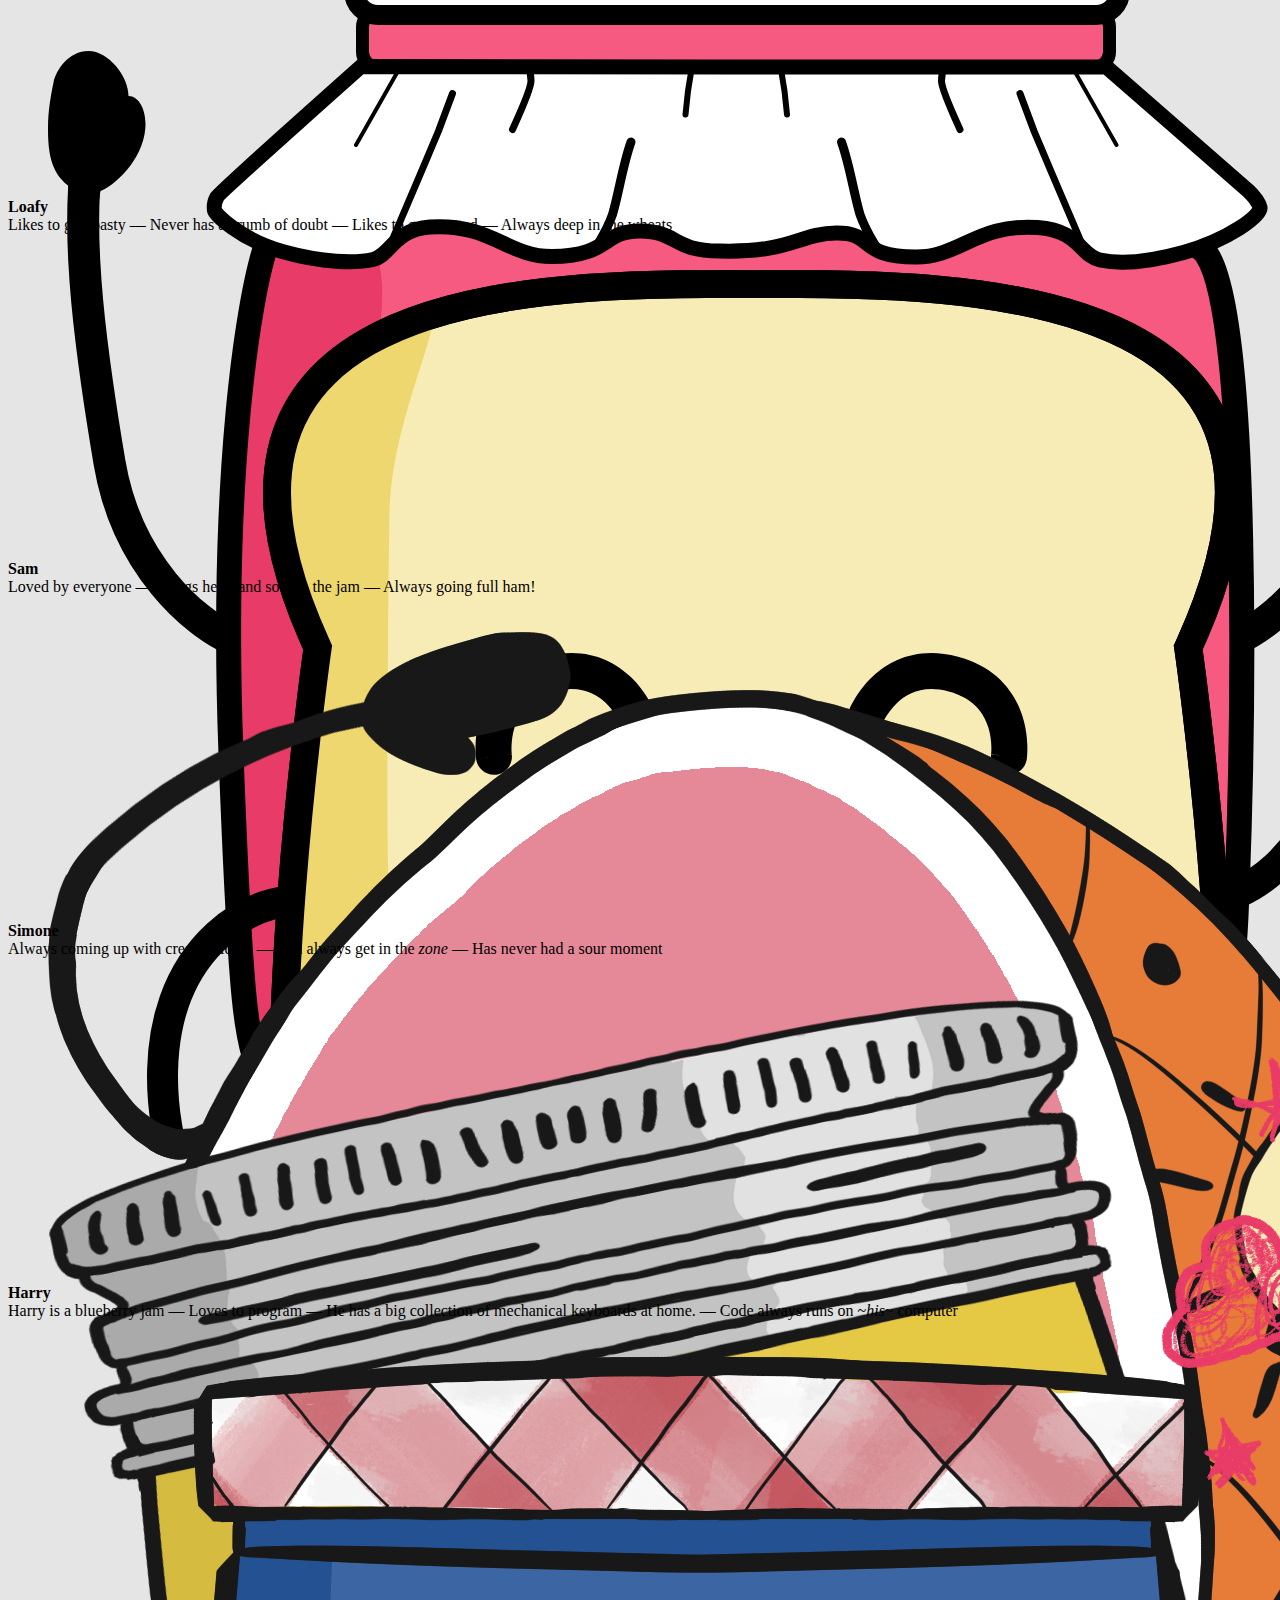
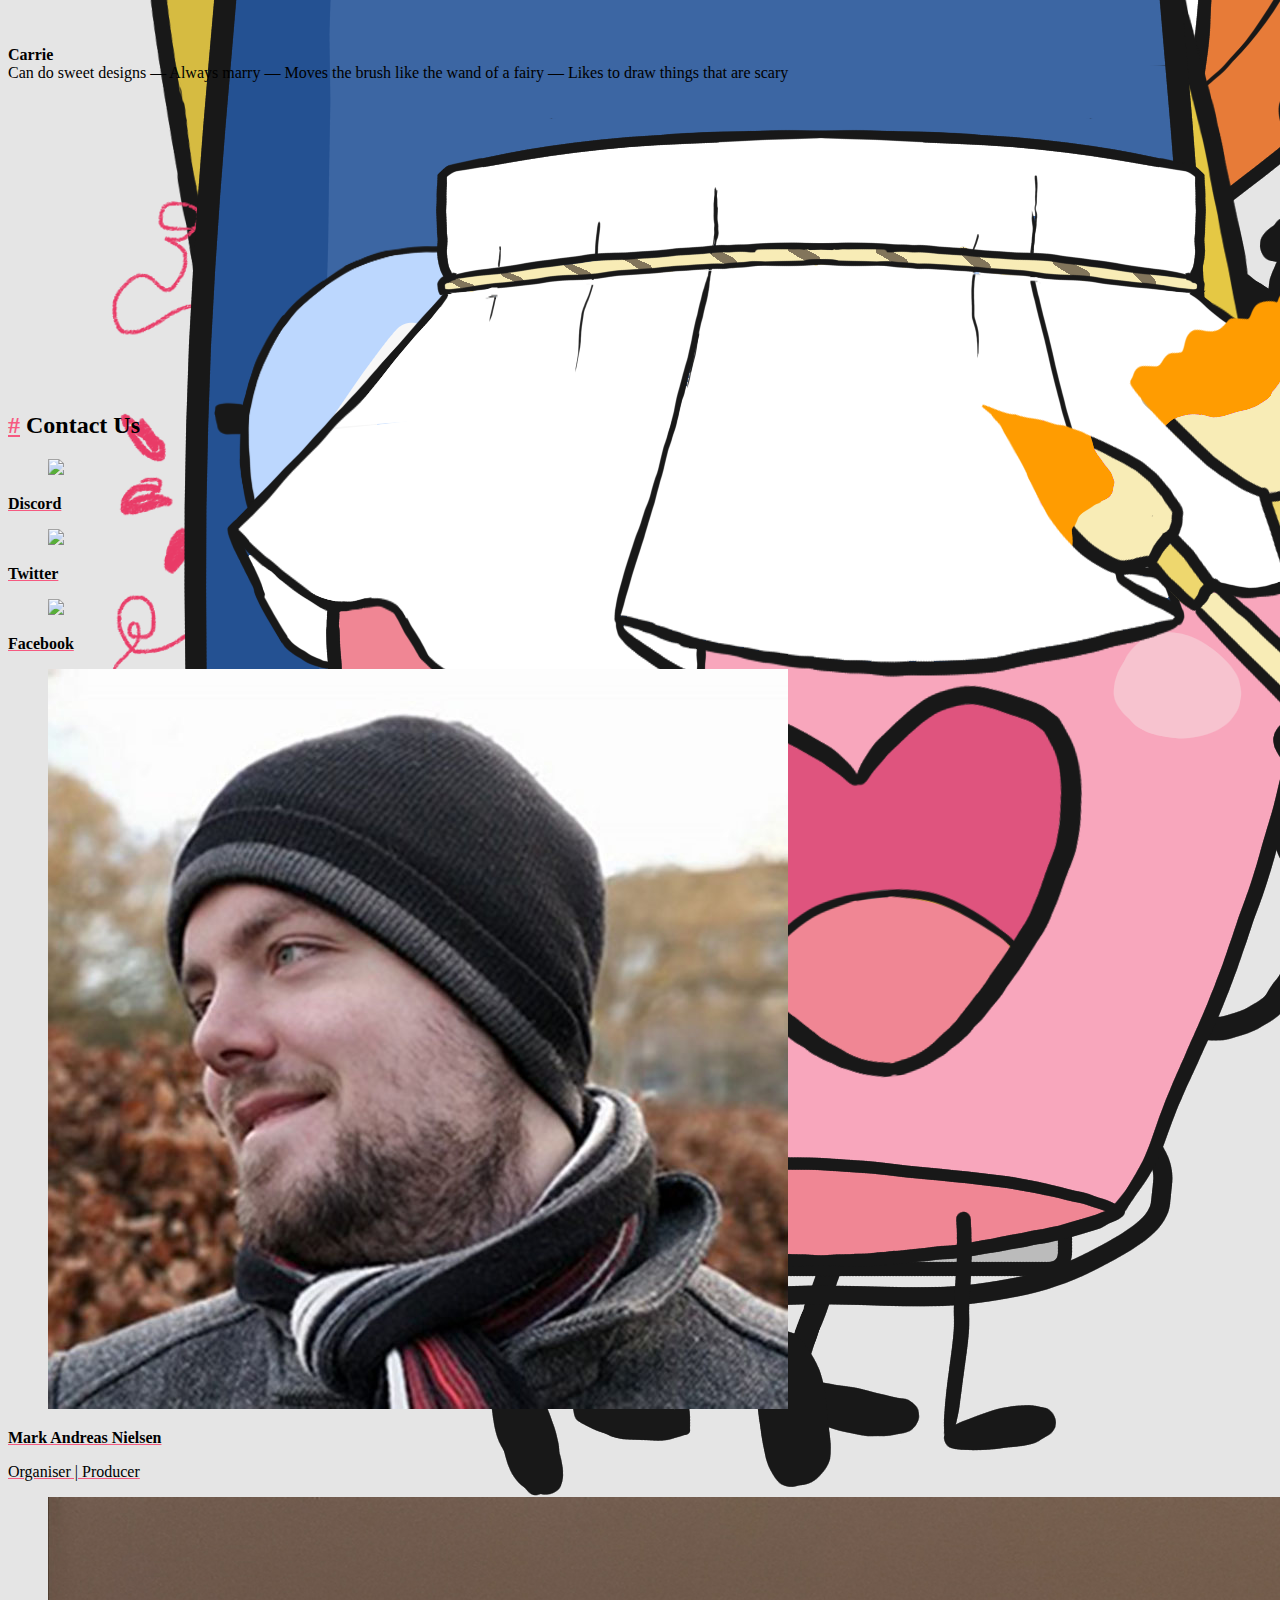
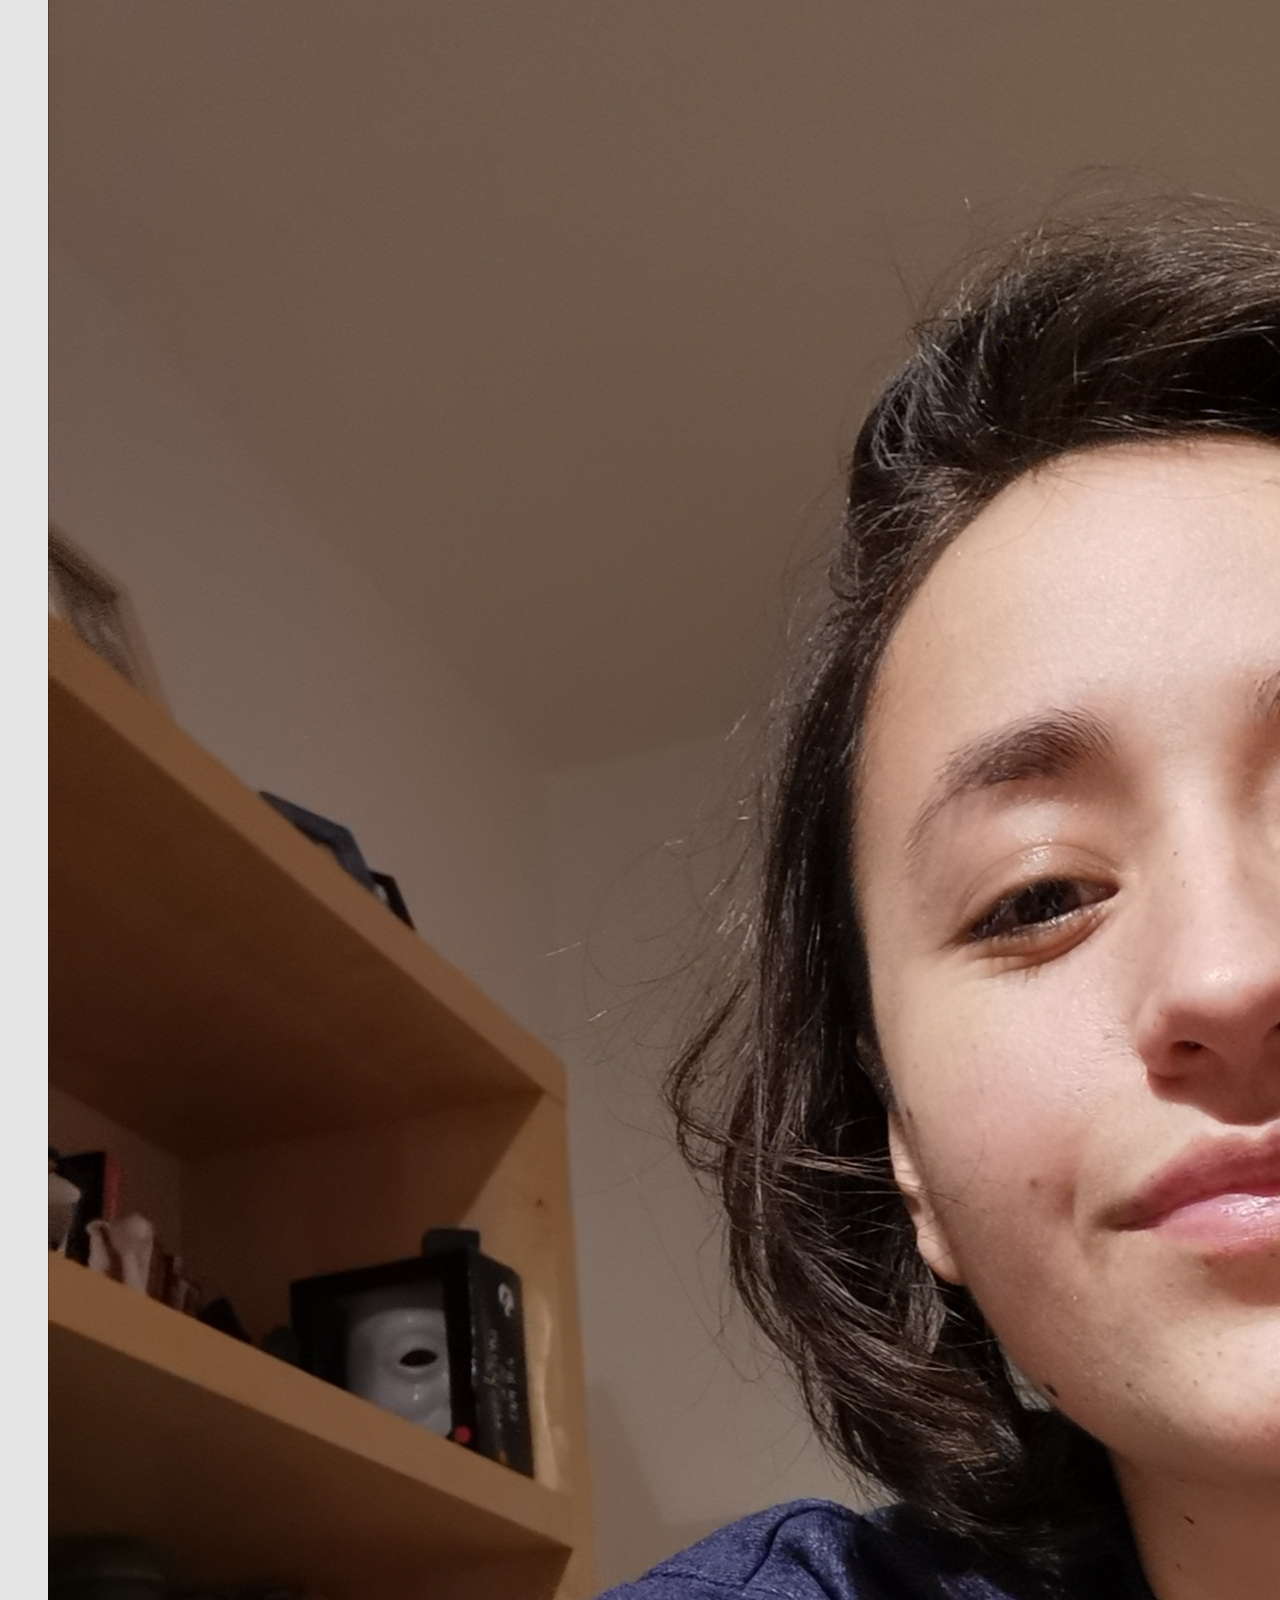
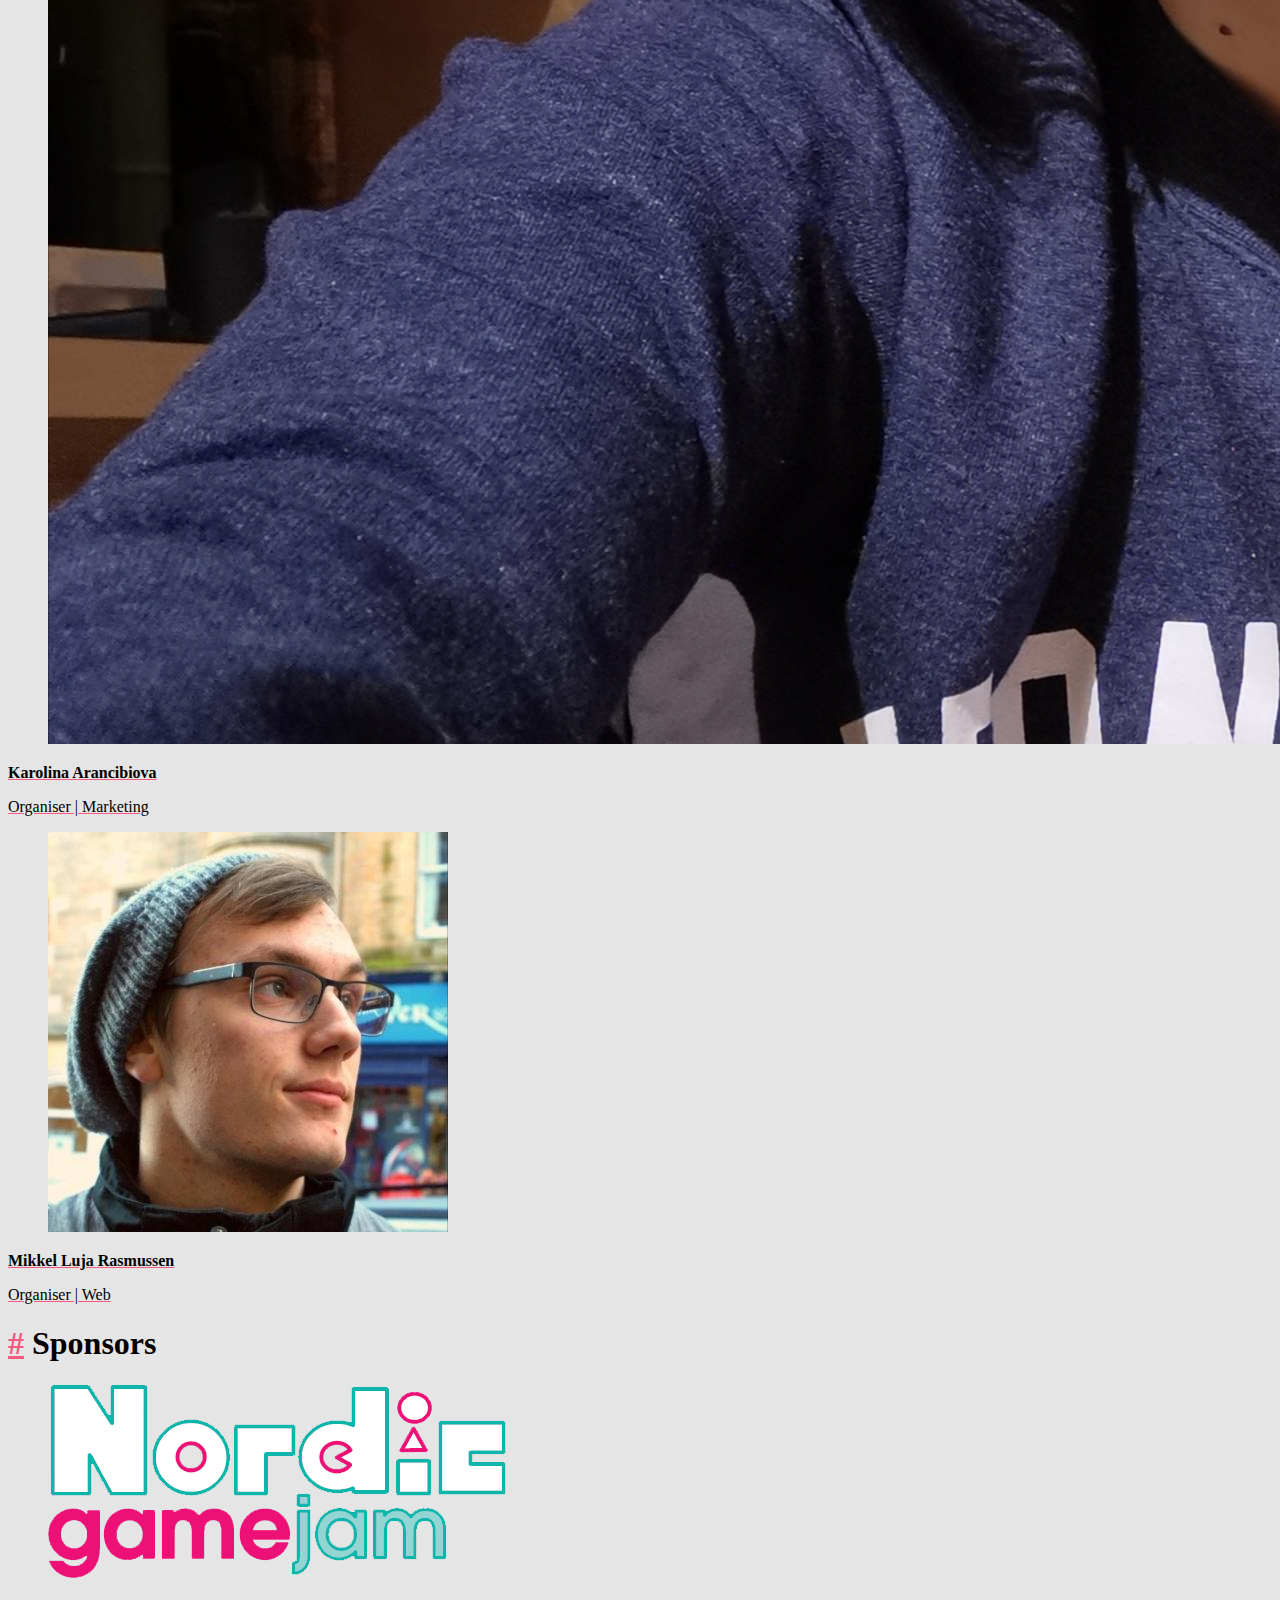
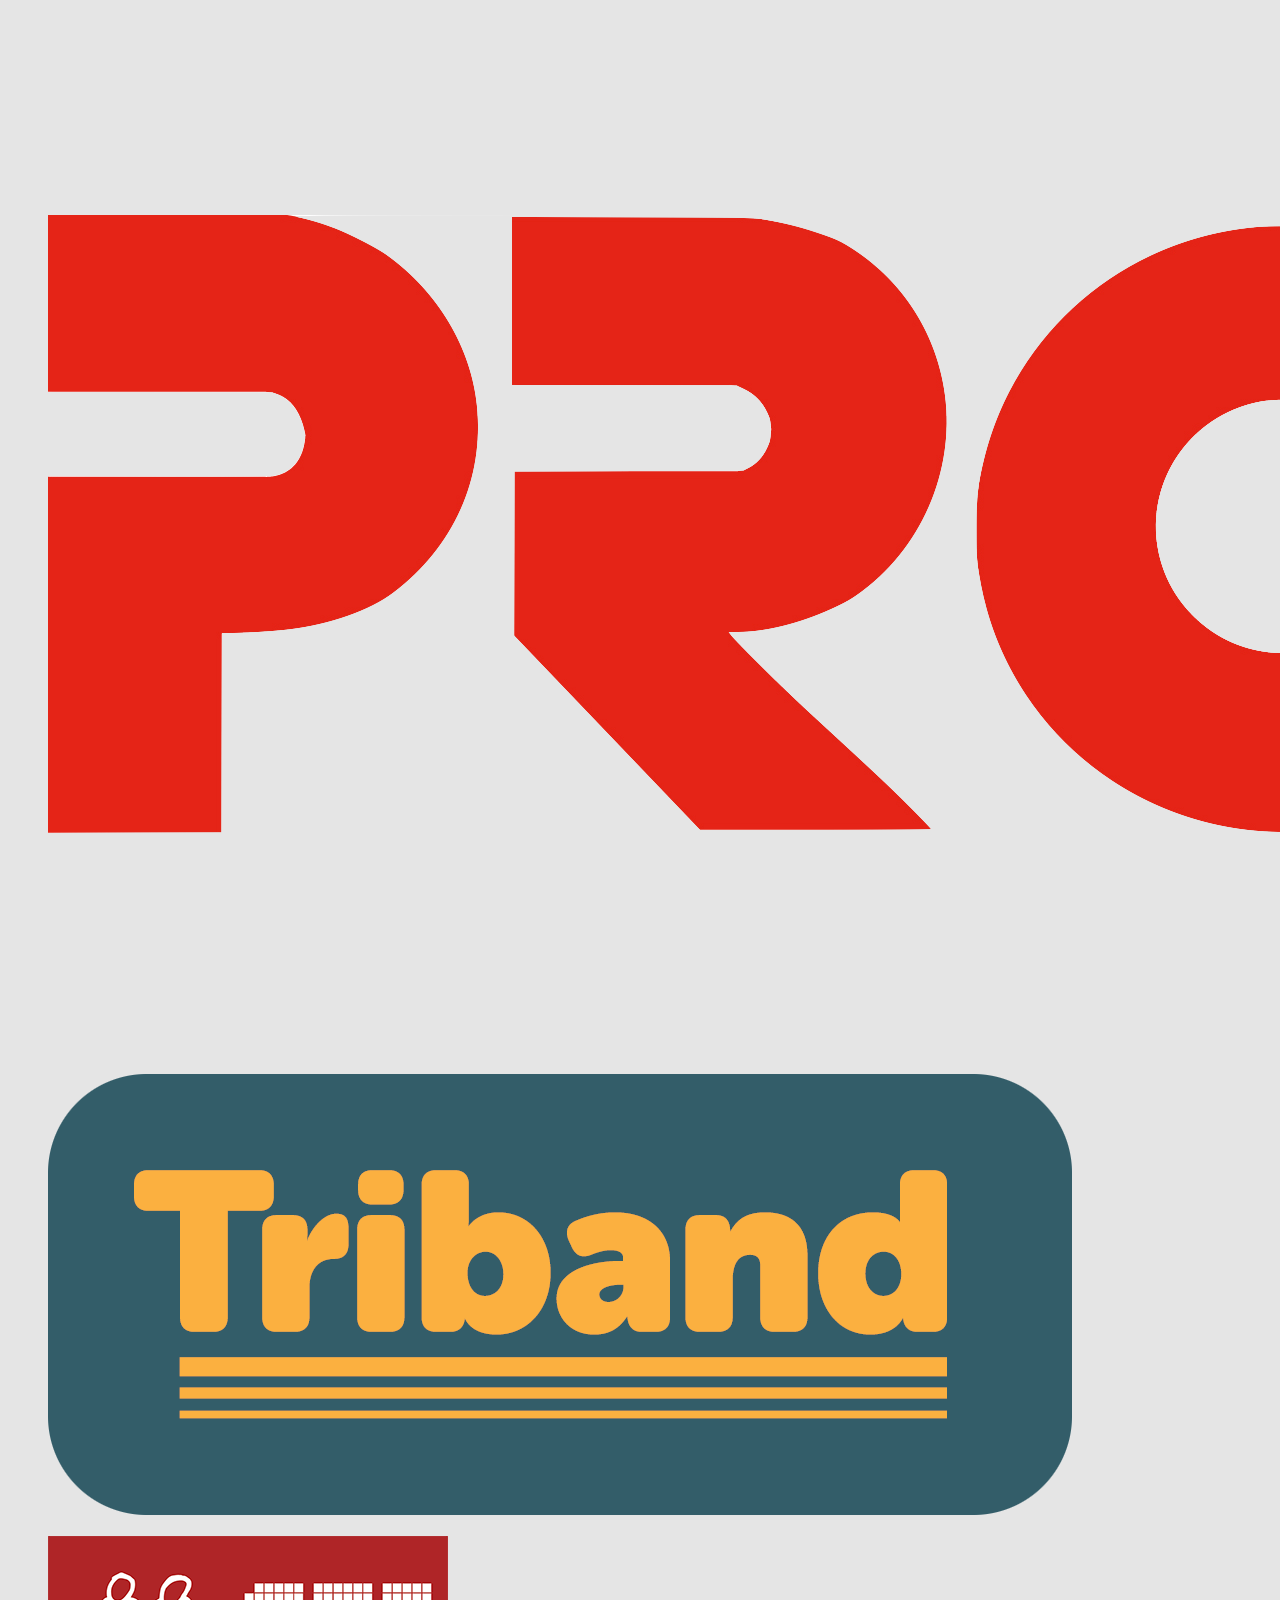
==== commit 2b9445f3: "Update from https://github.com/levelonejam/website-2022-dev/commit/fbc1be25212e8c1583ca60b5716f491b3" ====
--- a/2022/index.html
+++ b/2022/index.html
@@ -21,12 +21,12 @@
 <a href=https://twitter.com/ianhamilton_ target=_blank>Ian Hamilton</a>
 and <a href=https://www.gaconf.com target=_blank>GAconf</a>
 to learn more about accessibility in games.</p></br><p class=contact-text>Nis left an impact on us and the jam and we hope to make him proud of what we have accomplished.
-Despite a year of being spread apart, we want to continue and keep hosting Level One Jam. For everyone.</p><p class=contact-text>Thank you for everything.</p></div></div></section><section class=section><div class=container><h2 class="title has-text-centered"><a href=#program id=program>#</a> Program</h2><div class="tabs is-centered"><ul id=programTabs><script>generateTab("programTabs","Friday")</script><script>generateTab("programTabs","Saturday")</script><script>generateTab("programTabs","Sunday")</script></ul></div><div class="columns is-mobile has-text-weight-bold"><div class="column is-one-fifth">Time</div><div class="column is-four-fifths-mobile is-one-third-desktop">Name</div><div class="column is-hidden-mobile">Description</div></div><div id=friday></div><div id=saturday></div><div id=sunday></div></div></section><section class=section><div class=container><h2 class="title has-text-centered"><a href=#find id=find>#</a> Find us</h2><div class=columns><div class="column is-half"><div class="tabs is-centered"><ul id=mapTabs><script>generateTab("mapTabs","0A")</script><script>generateTab("mapTabs","1A")</script><script>generateTab("mapTabs","2A")</script><script>generateTab("mapTabs","3A")</script><script>generateTab("mapTabs","4A")</script><script>generateTab("mapTabs","5A")</script></ul></div><div id=mapcontainer><figure class=is-16by9 id=0a><img src=/map/0A.png></figure><figure class=is-16by9 id=1a><img src=/map/1A.png></figure><figure class=is-16by9 id=2a><img src=/map/2A.png></figure><figure class=is-16by9 id=3a><img src=/map/3A.png></figure><figure class=is-16by9 id=4a><img src=/map/4A.png></figure><figure class=is-16by9 id=5a><img src=/map/5A.png></figure><div id=marker><svg xmlns="http://www.w3.org/2000/svg" xmlns:xlink="http://www.w3.org/1999/xlink" aria-hidden="true" focusable="false" width="1em" height="1em" style="-ms-transform:rotate(360deg);-webkit-transform:rotate(360deg);transform:rotate(360deg)" viewBox="0 0 24 24"><path d="M12 22.065c-4.667-6.09-7-10.423-7-13a7 7 0 1114 0c0 2.577-2.333 6.91-7 13zm0-9a4 4 0 100-8 4 4 0 000 8z" fill="#626262"/></svg></div></div><script>pointer()</script><script>switchTab("mapTabs","0a")</script></div><div class="column is-half"><div class=content><h3 class=is-size-6>Location</h3><p>Level One Jam takes place at ITU, the IT University of Copenhagen. Which is located at <a class="is-outlined is-link" target=_blank href="https://www.google.com/maps/place/Rued+Langgaards+Vej+7,+2300+K%C3%B8benhavn/@55.659841,12.5910225,19.62z/data=!3m1!5s0x465253450319d0ad:0x1714e67b94ff48fc!4m13!1m7!3m6!1s0x465253445552c81f:0x427bb7a5b87cffe8!2sRued+Langgaards+Vej,+2300+K%C3%B8benhavn!3b1!8m2!3d55.6602156!4d12.5912226!3m4!1s0x465253450343de69:0xd6e6dfe05fedabbb!8m2!3d55.6596567!4d12.5910476">Rued Langgaards Vej 7, 2300 København S, Danmark.</a></p><h3 class=is-size-6>Public Transportation</h3><p>The metro is not located far from the University. DR-Byen is the recommended metro-station to use. To find the best route from your location go to:
+Despite a year of being spread apart, we want to continue and keep hosting Level One Jam. For everyone.</p><p class=contact-text>Thank you for everything.</p></div></div></section><section class=section><div class=container><h2 class="title has-text-centered"><a href=#program id=program>#</a> Program</h2><div class="tabs is-centered"><ul id=programTabs><script>generateTab("programTabs","Friday")</script><script>generateTab("programTabs","Saturday")</script><script>generateTab("programTabs","Sunday")</script></ul></div><div class="columns is-mobile has-text-weight-bold"><div class="column is-one-fifth">Time</div><div class="column is-four-fifths-mobile is-one-third-desktop">Name</div><div class="column is-hidden-mobile">Description</div></div><div id=friday></div><div id=saturday></div><div id=sunday></div></div></section><section class=section><div class=container><h2 class="title has-text-centered"><a href=#find id=find>#</a> Find us</h2><div class=columns><div class="column is-half"><div class="tabs is-centered"><ul id=mapTabs><script>generateTab("mapTabs","0A")</script><script>generateTab("mapTabs","1A")</script><script>generateTab("mapTabs","2A")</script><script>generateTab("mapTabs","3A")</script><script>generateTab("mapTabs","4A")</script><script>generateTab("mapTabs","5A")</script></ul></div><div id=mapcontainer><figure class=is-16by9 id=0a><img src=/2022/map/0A.png></figure><figure class=is-16by9 id=1a><img src=/2022/map/1A.png></figure><figure class=is-16by9 id=2a><img src=/2022/map/2A.png></figure><figure class=is-16by9 id=3a><img src=/2022/map/3A.png></figure><figure class=is-16by9 id=4a><img src=/2022/map/4A.png></figure><figure class=is-16by9 id=5a><img src=/2022/map/5A.png></figure><div id=marker><svg xmlns="http://www.w3.org/2000/svg" xmlns:xlink="http://www.w3.org/1999/xlink" aria-hidden="true" focusable="false" width="1em" height="1em" style="-ms-transform:rotate(360deg);-webkit-transform:rotate(360deg);transform:rotate(360deg)" viewBox="0 0 24 24"><path d="M12 22.065c-4.667-6.09-7-10.423-7-13a7 7 0 1114 0c0 2.577-2.333 6.91-7 13zm0-9a4 4 0 100-8 4 4 0 000 8z" fill="#626262"/></svg></div></div><script>pointer()</script><script>switchTab("mapTabs","0a")</script></div><div class="column is-half"><div class=content><h3 class=is-size-6>Location</h3><p>Level One Jam takes place at ITU, the IT University of Copenhagen. Which is located at <a class="is-outlined is-link" target=_blank href="https://www.google.com/maps/place/Rued+Langgaards+Vej+7,+2300+K%C3%B8benhavn/@55.659841,12.5910225,19.62z/data=!3m1!5s0x465253450319d0ad:0x1714e67b94ff48fc!4m13!1m7!3m6!1s0x465253445552c81f:0x427bb7a5b87cffe8!2sRued+Langgaards+Vej,+2300+K%C3%B8benhavn!3b1!8m2!3d55.6602156!4d12.5912226!3m4!1s0x465253450343de69:0xd6e6dfe05fedabbb!8m2!3d55.6596567!4d12.5910476">Rued Langgaards Vej 7, 2300 København S, Danmark.</a></p><h3 class=is-size-6>Public Transportation</h3><p>The metro is not located far from the University. DR-Byen is the recommended metro-station to use. To find the best route from your location go to:
 <script>let date1=new Date("June 17, 2022 20:00");document.write(`
 							<a target="_blank" class="button is-small is-outlined is-link" href="
 							https://www.rejseplanen.dk/webapp/index.html?language=da_DA&#!S|!actualPosition|1!Z| Rued Langgaards Vej,København!timeSel|arrive!time|${date1.toLocaleTimeString("de-DK")}|!date|${leadingZeroDateFormat(date1)} 
 							">Rejseplanen</a>
-						`)</script></p><h3 class=is-size-6>Info Desk</h3><p>The info desk where you check-in can be found at the second floor located <a href="#find?floor=2A&amp;x=35&amp;y=90">here</a>.</p><a target=_blank href=https://itustudent.itu.dk/campus-life/facilities-management/map-of-itu>More detailed map</a></div></div></div></div></section><section class=section><div class=container><h2 class="title has-text-centered"><a href=#practical id=practical>#</a> Practical Information</h2><div class="tabs is-centered"><ul id=infoTabs><script>generateTab("infoTabs","FAQ")</script><script>generateTab("infoTabs","Rules")</script><script>generateTab("infoTabs","Achievements")</script><script>generateTab("infoTabs","Mascots")</script></ul></div><div class="columns is-multiline" id=faq></div><div class="columns is-multiline" id=rules></div><div class="columns is-hidden" id=accessibility><p>accessibility</p></div><div class="columns is-hidden" id=achievements><div class=container id=achievementContent><div class="tabs is-centered"><ul id=achievementTabs class=is-size-7></ul></div></div></div><div class="columns is-hidden" id=mascots><div class=container><div class="tabs is-centered"><ul id=mascotTabs class=is-size-7><script>generateTab("mascotTabs","Pam")</script><script>generateTab("mascotTabs","Loafy")</script><script>generateTab("mascotTabs","Sam")</script><script>generateTab("mascotTabs","Simone")</script><script>generateTab("mascotTabs","Harry")</script><script>generateTab("mascotTabs","Carrie")</script></ul></div><div id=pam><div class="columns is-mobile is-centered"><div class="column is-half"><div class=column><strong class=is-size-4>Pam</strong></div><div class="column is-multiline">Pam is a lingonberry jam &mdash; Is the glue that makes the Teamwork the Dream that works &mdash; Can always get out a sticky situation &mdash; Works great with Sam</div></div><div class="column is-half"><div class="columns is-mobile is-centered"><figure class="image is-centered" style=padding-top:20px;padding-bottom:20px;height:254px;width:254px><img src=/mascots/pam_the_jam.svg></figure></div></div></div></div><div id=loafy><div class="columns is-mobile is-centered"><div class="column is-half"><div class=column><strong class=is-size-4>Loafy</strong></div><div class="column is-multiline">Likes to get toasty &mdash; Never has a crumb of doubt &mdash; Likes to get roasted &mdash; Always deep in the wheats</div></div><div class="column is-half"><div class="columns is-mobile is-centered"><figure class="image is-centered" style=padding-top:20px;padding-bottom:20px;height:254px;width:254px><img src=/mascots/loaf_the_toast.svg></figure></div></div></div></div><div id=sam><div class="columns is-mobile is-centered"><div class="column is-half"><div class=column><strong class=is-size-4>Sam</strong></div><div class="column is-multiline">Loved by everyone &mdash; Brings heart and soul to the jam &mdash; Always going full ham!</div></div><div class="column is-half"><div class="columns is-mobile is-centered"><figure class="image is-centered" style=padding-top:20px;padding-bottom:20px;height:254px;width:254px><img src=/mascots/sam_the_ham.png></figure></div></div></div></div><div id=simone><div class="columns is-mobile is-centered"><div class="column is-half"><div class=column><strong class=is-size-4>Simone</strong></div><div class="column is-multiline">Always coming up with creative ideas &mdash; Can always get in the <em>zone</em> &mdash; Has never had a sour moment</div></div><div class="column is-half"><div class="columns is-mobile is-centered"><figure class="image is-centered" style=padding-top:20px;padding-bottom:20px;height:254px;width:254px><img src=/mascots/simone.png></figure></div></div></div></div><div id=harry><div class="columns is-mobile is-centered"><div class="column is-half"><div class=column><strong class=is-size-4>Harry</strong></div><div class="column is-multiline">Harry is a blueberry jam &mdash; Loves to program &mdash; He has a big collection of mechanical keyboards at home. &mdash; Code always runs on ~<em>his</em>~ computer</div></div><div class="column is-half"><div class="columns is-mobile is-centered"><figure class="image is-centered" style=padding-top:20px;padding-bottom:20px;height:254px;width:254px><img src=/mascots/harry.png></figure></div></div></div></div><div id=carrie><div class="columns is-mobile is-centered"><div class="column is-half"><div class=column><strong class=is-size-4>Carrie</strong></div><div class="column is-multiline">Can do sweet designs &mdash; Always marry &mdash; Moves the brush like the wand of a fairy &mdash; Likes to draw things that are scary</div></div><div class="column is-half"><div class="columns is-mobile is-centered"><figure class="image is-centered" style=padding-top:20px;padding-bottom:20px;height:254px;width:254px><img src=/mascots/carrie.png></figure></div></div></div></div><script>switchTab("mascotTabs","pam")</script></div></div></div></section><section class=section><div class=container><h2 class="title has-text-centered"><a href=#contact id=contact>#</a> Contact Us</h2><div class="columns is-multiline has-text-centered is-centered"><a href=https://discord.gg/9KwNaQW class="column is-one-third"><figure class="contact image is-128x128 is-inline-block"><img src=discord.png class=is-rounded></figure><p class=contact-text><strong>Discord</strong></p><p class=contact-text></p></a><a href=https://twitter.com/lvlonejam class="column is-one-third"><figure class="contact image is-128x128 is-inline-block"><img src=https://pbs.twimg.com/profile_images/1111729635610382336/_65QFl7B_400x400.png class=is-rounded></figure><p class=contact-text><strong>Twitter</strong></p><p class=contact-text></p></a><a href=https://www.facebook.com/lvl1.jam/ class="column is-one-third"><figure class="contact image is-128x128 is-inline-block"><img src=https://en.facebookbrand.com/wp-content/uploads/2019/04/f_logo_RGB-Hex-Blue_512.png class=is-rounded></figure><p class=contact-text><strong>Facebook</strong></p><p class=contact-text></p></a><a href=mailto:marknielsen1990@gmail.com class="column is-one-third"><figure class="contact image is-128x128 is-inline-block"><img src=/people/mark.jpg class=is-rounded></figure><p class=contact-text><strong>Mark Andreas Nielsen</strong></p><p class=contact-text>Organiser | Producer</p></a><a href=mailto:karar@itu.dk class="column is-one-third"><figure class="contact image is-128x128 is-inline-block"><img src=/people/karolina.jpg class=is-rounded></figure><p class=contact-text><strong>Karolina Arancibiova</strong></p><p class=contact-text>Organiser | Marketing</p></a><a href=https://milr.dk class="column is-one-third"><figure class="contact image is-128x128 is-inline-block"><img src=/people/luja.jpeg class=is-rounded></figure><p class=contact-text><strong>Mikkel Luja Rasmussen</strong></p><p class=contact-text>Organiser | Web</p></a></div></div></section><section class=section><div class=container><h1 class="title has-text-centered"><a href=#sponsors id=sponsors>#</a> Sponsors</h1><div class="columns is-multiline has-text-centered is-centered"><div class="column is-one-third"><figure class="image is-256x256"><a class=logo href=http://www.nordicgamejam.com/><img src=/sponsors/nordic.png></a></figure></div><div class="column is-one-third"><figure class="image is-256x256"><a class=logo href=https://prosa.dk/><img src=/sponsors/prosa.png></a></figure></div><div class="column is-one-third"><figure class="image is-256x256"><a class=logo href=https://www.triband.net><img src=/sponsors/triband_bg.png></a></figure></div><div class="column is-one-third"><figure class="image is-256x256"><a class=logo href=http://studentcouncil.dk/student-activity-fund/><img src=/sponsors/student-activity-fund.png></a></figure></div></div></div></section><section class=section><div class=container><h2 class="title has-text-centered"><a href=#media id=media>#</a> Media</h2><div class="tabs is-centered"><ul id=mediaTabs><script>generateTab("mediaTabs","2018")</script><script>generateTab("mediaTabs","2019")</script><script>generateTab("mediaTabs","2020")</script></ul></div><div class=columns id=2018><div class=column><a href=https://levelonejam.com/2022/_2018/cads.jpg target=_blank><figure class=image><img src=https://levelonejam.com/2022/_2018/cads_hufb4b304384099ac5fbcd9438b0653687_7132568_420x0_resize_q60_catmullrom.jpg></figure></a></div><div class=column><a href=https://levelonejam.com/2022/_2018/game01.jpg target=_blank><figure class=image><img src=https://levelonejam.com/2022/_2018/game01_hucb5d0c6f64bf1e81c47191c8a5663481_7708136_420x0_resize_q60_catmullrom.jpg></figure></a></div><div class=column><a href=https://levelonejam.com/2022/_2018/talk01.jpg target=_blank><figure class=image><img src=https://levelonejam.com/2022/_2018/talk01_hu27f7dc34c9db8fd2b063f3fba6be9864_211385_420x0_resize_q60_catmullrom.jpg></figure></a></div><div class=column><a href=https://levelonejam.com/2022/_2018/work01.jpg target=_blank><figure class=image><img src=https://levelonejam.com/2022/_2018/work01_hu72a58d171945d95f2c661184c785964f_237255_420x0_resize_q60_catmullrom.jpg></figure></a></div></div><div class=columns id=2019><div class=column><a href=https://levelonejam.com/2022/_2019/organisers.JPG target=_blank><figure class=image><img src=https://levelonejam.com/2022/_2019/organisers_huf720f235ecde84fdac762a846a422eb9_6782976_420x0_resize_q60_catmullrom.JPG></figure></a></div><div class=column><a href=https://levelonejam.com/2022/_2019/participants.JPG target=_blank><figure class=image><img src=https://levelonejam.com/2022/_2019/participants_hueb387dc37801e81c8c2b8dfc9ea5e99a_7995392_420x0_resize_q60_catmullrom.JPG></figure></a></div><div class=column><a href=https://levelonejam.com/2022/_2019/playing.JPG target=_blank><figure class=image><img src=https://levelonejam.com/2022/_2019/playing_hub3a56fae55a95c7a4aa8c9ffdf7887bb_7176192_420x0_resize_q60_catmullrom.JPG></figure></a></div></div><div class=columns id=2020><div class=column><a href=https://levelonejam.com/2022/_2020/_DSC0348.jpg target=_blank><figure class=image><img src=https://levelonejam.com/2022/_2020/_DSC0348_hu88b27541e45cdfa1ac251c938314cf7c_10016805_420x0_resize_q60_catmullrom.jpg></figure></a></div><div class=column><a href=https://levelonejam.com/2022/_2020/_DSC0350.jpg target=_blank><figure class=image><img src=https://levelonejam.com/2022/_2020/_DSC0350_hu9709e3cb43b20f02c1f5d1daa34bb27b_9647513_420x0_resize_q60_catmullrom.jpg></figure></a></div><div class=column><a href=https://levelonejam.com/2022/_2020/_DSC0359.jpg target=_blank><figure class=image><img src=https://levelonejam.com/2022/_2020/_DSC0359_hu4ba5337133c81e7315d0697bbe6107c0_10008419_420x0_resize_q60_catmullrom.jpg></figure></a></div><div class=column><a href=https://levelonejam.com/2022/_2020/_DSC0366.jpg target=_blank><figure class=image><img src=https://levelonejam.com/2022/_2020/_DSC0366_hu7dcbbcabe4bafe1f92e83ae14ab80678_10863789_420x0_resize_q60_catmullrom.jpg></figure></a></div></div><script>switchTab("mediaTabs","2020")</script></div></section><footer class="footer has-background-grey-darker has-text-grey-light"><div class=container><div class=columns><div class="column is-one-third"><p><a href=https://discord.gg/9KwNaQW class="button is-warning is-small is-outlined">Discord</a>
+						`)</script></p><h3 class=is-size-6>Info Desk</h3><p>The info desk where you check-in can be found at the second floor located <a href="#find?floor=2A&amp;x=35&amp;y=90">here</a>.</p><a target=_blank href=https://itustudent.itu.dk/campus-life/facilities-management/map-of-itu>More detailed map</a></div></div></div></div></section><section class=section><div class=container><h2 class="title has-text-centered"><a href=#practical id=practical>#</a> Practical Information</h2><div class="tabs is-centered"><ul id=infoTabs><script>generateTab("infoTabs","FAQ")</script><script>generateTab("infoTabs","Rules")</script><script>generateTab("infoTabs","Achievements")</script><script>generateTab("infoTabs","Mascots")</script></ul></div><div class="columns is-multiline" id=faq></div><div class="columns is-multiline" id=rules></div><div class="columns is-hidden" id=accessibility><p>accessibility</p></div><div class="columns is-hidden" id=achievements><div class=container id=achievementContent><div class="tabs is-centered"><ul id=achievementTabs class=is-size-7></ul></div></div></div><div class="columns is-hidden" id=mascots><div class=container><div class="tabs is-centered"><ul id=mascotTabs class=is-size-7><script>generateTab("mascotTabs","Pam")</script><script>generateTab("mascotTabs","Loafy")</script><script>generateTab("mascotTabs","Sam")</script><script>generateTab("mascotTabs","Simone")</script><script>generateTab("mascotTabs","Harry")</script><script>generateTab("mascotTabs","Carrie")</script></ul></div><div id=pam><div class="columns is-mobile is-centered"><div class="column is-half"><div class=column><strong class=is-size-4>Pam</strong></div><div class="column is-multiline">Pam is a lingonberry jam &mdash; Is the glue that makes the Teamwork the Dream that works &mdash; Can always get out a sticky situation &mdash; Works great with Sam</div></div><div class="column is-half"><div class="columns is-mobile is-centered"><figure class="image is-centered" style=padding-top:20px;padding-bottom:20px;height:254px;width:254px><img src=/2022/mascots/pam_the_jam.svg></figure></div></div></div></div><div id=loafy><div class="columns is-mobile is-centered"><div class="column is-half"><div class=column><strong class=is-size-4>Loafy</strong></div><div class="column is-multiline">Likes to get toasty &mdash; Never has a crumb of doubt &mdash; Likes to get roasted &mdash; Always deep in the wheats</div></div><div class="column is-half"><div class="columns is-mobile is-centered"><figure class="image is-centered" style=padding-top:20px;padding-bottom:20px;height:254px;width:254px><img src=/2022/mascots/loaf_the_toast.svg></figure></div></div></div></div><div id=sam><div class="columns is-mobile is-centered"><div class="column is-half"><div class=column><strong class=is-size-4>Sam</strong></div><div class="column is-multiline">Loved by everyone &mdash; Brings heart and soul to the jam &mdash; Always going full ham!</div></div><div class="column is-half"><div class="columns is-mobile is-centered"><figure class="image is-centered" style=padding-top:20px;padding-bottom:20px;height:254px;width:254px><img src=/2022/mascots/sam_the_ham.png></figure></div></div></div></div><div id=simone><div class="columns is-mobile is-centered"><div class="column is-half"><div class=column><strong class=is-size-4>Simone</strong></div><div class="column is-multiline">Always coming up with creative ideas &mdash; Can always get in the <em>zone</em> &mdash; Has never had a sour moment</div></div><div class="column is-half"><div class="columns is-mobile is-centered"><figure class="image is-centered" style=padding-top:20px;padding-bottom:20px;height:254px;width:254px><img src=/2022/mascots/simone.png></figure></div></div></div></div><div id=harry><div class="columns is-mobile is-centered"><div class="column is-half"><div class=column><strong class=is-size-4>Harry</strong></div><div class="column is-multiline">Harry is a blueberry jam &mdash; Loves to program &mdash; He has a big collection of mechanical keyboards at home. &mdash; Code always runs on ~<em>his</em>~ computer</div></div><div class="column is-half"><div class="columns is-mobile is-centered"><figure class="image is-centered" style=padding-top:20px;padding-bottom:20px;height:254px;width:254px><img src=/2022/mascots/harry.png></figure></div></div></div></div><div id=carrie><div class="columns is-mobile is-centered"><div class="column is-half"><div class=column><strong class=is-size-4>Carrie</strong></div><div class="column is-multiline">Can do sweet designs &mdash; Always marry &mdash; Moves the brush like the wand of a fairy &mdash; Likes to draw things that are scary</div></div><div class="column is-half"><div class="columns is-mobile is-centered"><figure class="image is-centered" style=padding-top:20px;padding-bottom:20px;height:254px;width:254px><img src=/2022/mascots/carrie.png></figure></div></div></div></div><script>switchTab("mascotTabs","pam")</script></div></div></div></section><section class=section><div class=container><h2 class="title has-text-centered"><a href=#contact id=contact>#</a> Contact Us</h2><div class="columns is-multiline has-text-centered is-centered"><a href=https://discord.gg/9KwNaQW class="column is-one-third"><figure class="contact image is-128x128 is-inline-block"><img src=/2022discord.png class=is-rounded></figure><p class=contact-text><strong>Discord</strong></p><p class=contact-text></p></a><a href=https://twitter.com/lvlonejam class="column is-one-third"><figure class="contact image is-128x128 is-inline-block"><img src=/2022https://pbs.twimg.com/profile_images/1111729635610382336/_65QFl7B_400x400.png class=is-rounded></figure><p class=contact-text><strong>Twitter</strong></p><p class=contact-text></p></a><a href=https://www.facebook.com/lvl1.jam/ class="column is-one-third"><figure class="contact image is-128x128 is-inline-block"><img src=/2022https://en.facebookbrand.com/wp-content/uploads/2019/04/f_logo_RGB-Hex-Blue_512.png class=is-rounded></figure><p class=contact-text><strong>Facebook</strong></p><p class=contact-text></p></a><a href=mailto:marknielsen1990@gmail.com class="column is-one-third"><figure class="contact image is-128x128 is-inline-block"><img src=/2022/people/mark.jpg class=is-rounded></figure><p class=contact-text><strong>Mark Andreas Nielsen</strong></p><p class=contact-text>Organiser | Producer</p></a><a href=mailto:karar@itu.dk class="column is-one-third"><figure class="contact image is-128x128 is-inline-block"><img src=/2022/people/karolina.jpg class=is-rounded></figure><p class=contact-text><strong>Karolina Arancibiova</strong></p><p class=contact-text>Organiser | Marketing</p></a><a href=https://milr.dk class="column is-one-third"><figure class="contact image is-128x128 is-inline-block"><img src=/2022/people/luja.jpeg class=is-rounded></figure><p class=contact-text><strong>Mikkel Luja Rasmussen</strong></p><p class=contact-text>Organiser | Web</p></a></div></div></section><section class=section><div class=container><h1 class="title has-text-centered"><a href=#sponsors id=sponsors>#</a> Sponsors</h1><div class="columns is-multiline has-text-centered is-centered"><div class="column is-one-third"><figure class="image is-256x256"><a class=logo href=http://www.nordicgamejam.com/><img src=/2022/sponsors/nordic.png></a></figure></div><div class="column is-one-third"><figure class="image is-256x256"><a class=logo href=https://prosa.dk/><img src=/2022/sponsors/prosa.png></a></figure></div><div class="column is-one-third"><figure class="image is-256x256"><a class=logo href=https://www.triband.net><img src=/2022/sponsors/triband_bg.png></a></figure></div><div class="column is-one-third"><figure class="image is-256x256"><a class=logo href=http://studentcouncil.dk/student-activity-fund/><img src=/2022/sponsors/student-activity-fund.png></a></figure></div></div></div></section><section class=section><div class=container><h2 class="title has-text-centered"><a href=#media id=media>#</a> Media</h2><div class="tabs is-centered"><ul id=mediaTabs><script>generateTab("mediaTabs","2018")</script><script>generateTab("mediaTabs","2019")</script><script>generateTab("mediaTabs","2020")</script></ul></div><div class=columns id=2018><div class=column><a href=https://levelonejam.com/2022/_2018/cads.jpg target=_blank><figure class=image><img src=https://levelonejam.com/2022/_2018/cads_hufb4b304384099ac5fbcd9438b0653687_7132568_420x0_resize_q60_catmullrom.jpg></figure></a></div><div class=column><a href=https://levelonejam.com/2022/_2018/game01.jpg target=_blank><figure class=image><img src=https://levelonejam.com/2022/_2018/game01_hucb5d0c6f64bf1e81c47191c8a5663481_7708136_420x0_resize_q60_catmullrom.jpg></figure></a></div><div class=column><a href=https://levelonejam.com/2022/_2018/talk01.jpg target=_blank><figure class=image><img src=https://levelonejam.com/2022/_2018/talk01_hu27f7dc34c9db8fd2b063f3fba6be9864_211385_420x0_resize_q60_catmullrom.jpg></figure></a></div><div class=column><a href=https://levelonejam.com/2022/_2018/work01.jpg target=_blank><figure class=image><img src=https://levelonejam.com/2022/_2018/work01_hu72a58d171945d95f2c661184c785964f_237255_420x0_resize_q60_catmullrom.jpg></figure></a></div></div><div class=columns id=2019><div class=column><a href=https://levelonejam.com/2022/_2019/organisers.JPG target=_blank><figure class=image><img src=https://levelonejam.com/2022/_2019/organisers_huf720f235ecde84fdac762a846a422eb9_6782976_420x0_resize_q60_catmullrom.JPG></figure></a></div><div class=column><a href=https://levelonejam.com/2022/_2019/participants.JPG target=_blank><figure class=image><img src=https://levelonejam.com/2022/_2019/participants_hueb387dc37801e81c8c2b8dfc9ea5e99a_7995392_420x0_resize_q60_catmullrom.JPG></figure></a></div><div class=column><a href=https://levelonejam.com/2022/_2019/playing.JPG target=_blank><figure class=image><img src=https://levelonejam.com/2022/_2019/playing_hub3a56fae55a95c7a4aa8c9ffdf7887bb_7176192_420x0_resize_q60_catmullrom.JPG></figure></a></div></div><div class=columns id=2020><div class=column><a href=https://levelonejam.com/2022/_2020/_DSC0348.jpg target=_blank><figure class=image><img src=https://levelonejam.com/2022/_2020/_DSC0348_hu88b27541e45cdfa1ac251c938314cf7c_10016805_420x0_resize_q60_catmullrom.jpg></figure></a></div><div class=column><a href=https://levelonejam.com/2022/_2020/_DSC0350.jpg target=_blank><figure class=image><img src=https://levelonejam.com/2022/_2020/_DSC0350_hu9709e3cb43b20f02c1f5d1daa34bb27b_9647513_420x0_resize_q60_catmullrom.jpg></figure></a></div><div class=column><a href=https://levelonejam.com/2022/_2020/_DSC0359.jpg target=_blank><figure class=image><img src=https://levelonejam.com/2022/_2020/_DSC0359_hu4ba5337133c81e7315d0697bbe6107c0_10008419_420x0_resize_q60_catmullrom.jpg></figure></a></div><div class=column><a href=https://levelonejam.com/2022/_2020/_DSC0366.jpg target=_blank><figure class=image><img src=https://levelonejam.com/2022/_2020/_DSC0366_hu7dcbbcabe4bafe1f92e83ae14ab80678_10863789_420x0_resize_q60_catmullrom.jpg></figure></a></div></div><script>switchTab("mediaTabs","2020")</script></div></section><footer class="footer has-background-grey-darker has-text-grey-light"><div class=container><div class=columns><div class="column is-one-third"><p><a href=https://discord.gg/9KwNaQW class="button is-warning is-small is-outlined">Discord</a>
 <a href=https://www.facebook.com/lvl1.jam/ class="button is-warning is-small is-outlined">Facebook</a>
 <a href=https://twitter.com/lvlonejam class="button is-warning is-small is-outlined">Twitter</a>
 <a href=https://www.youtube.com/channel/UCW_BwuECwGyjUseIXuxsG8A class="button is-warning is-small is-outlined">Youtube</a></p></div><div class="column is-one-third"></div><div class="column is-one-third"><figure class=image><a class=logo href=https://en.itu.dk/><img src=/2022/ITU_logo_UK.jpg></a></figure></div></div><p class="has-text-centered has-text-grey-light">Level One Jam © 2018-2022</p></div></footer></body></html>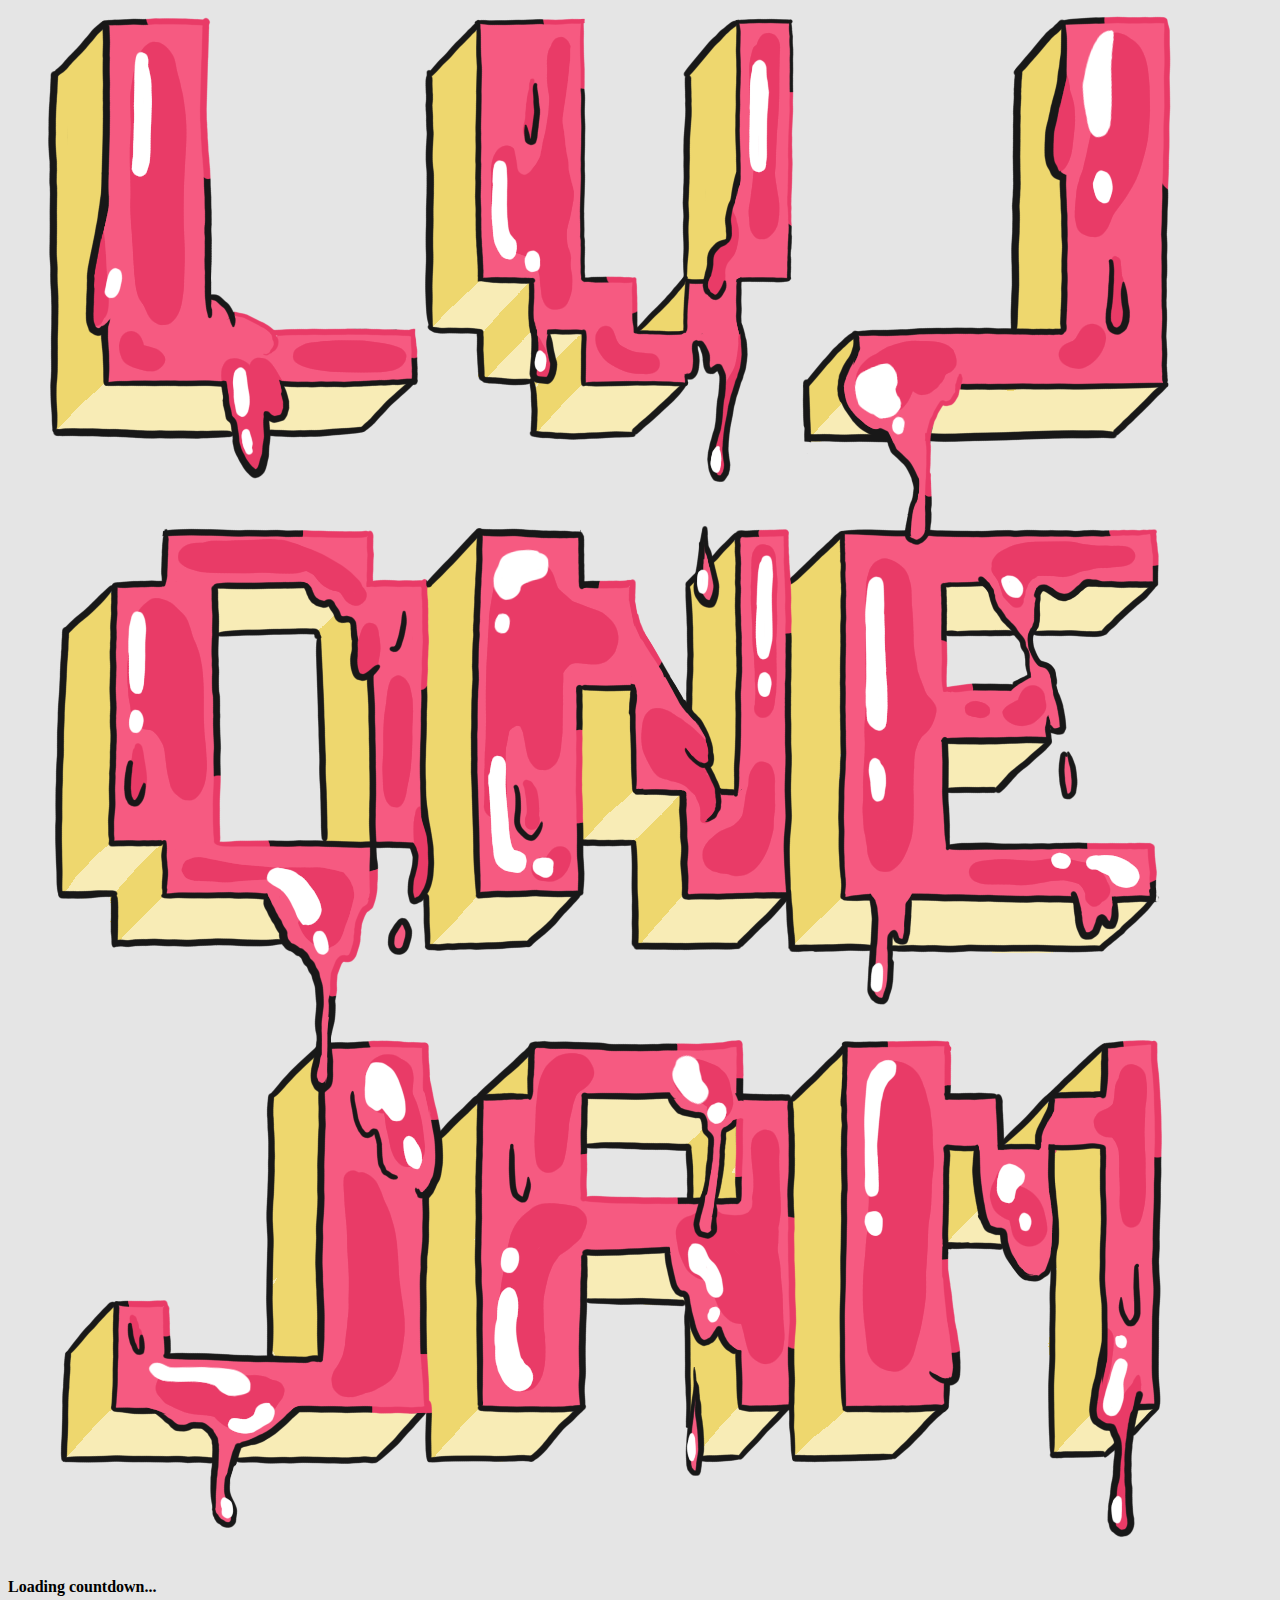
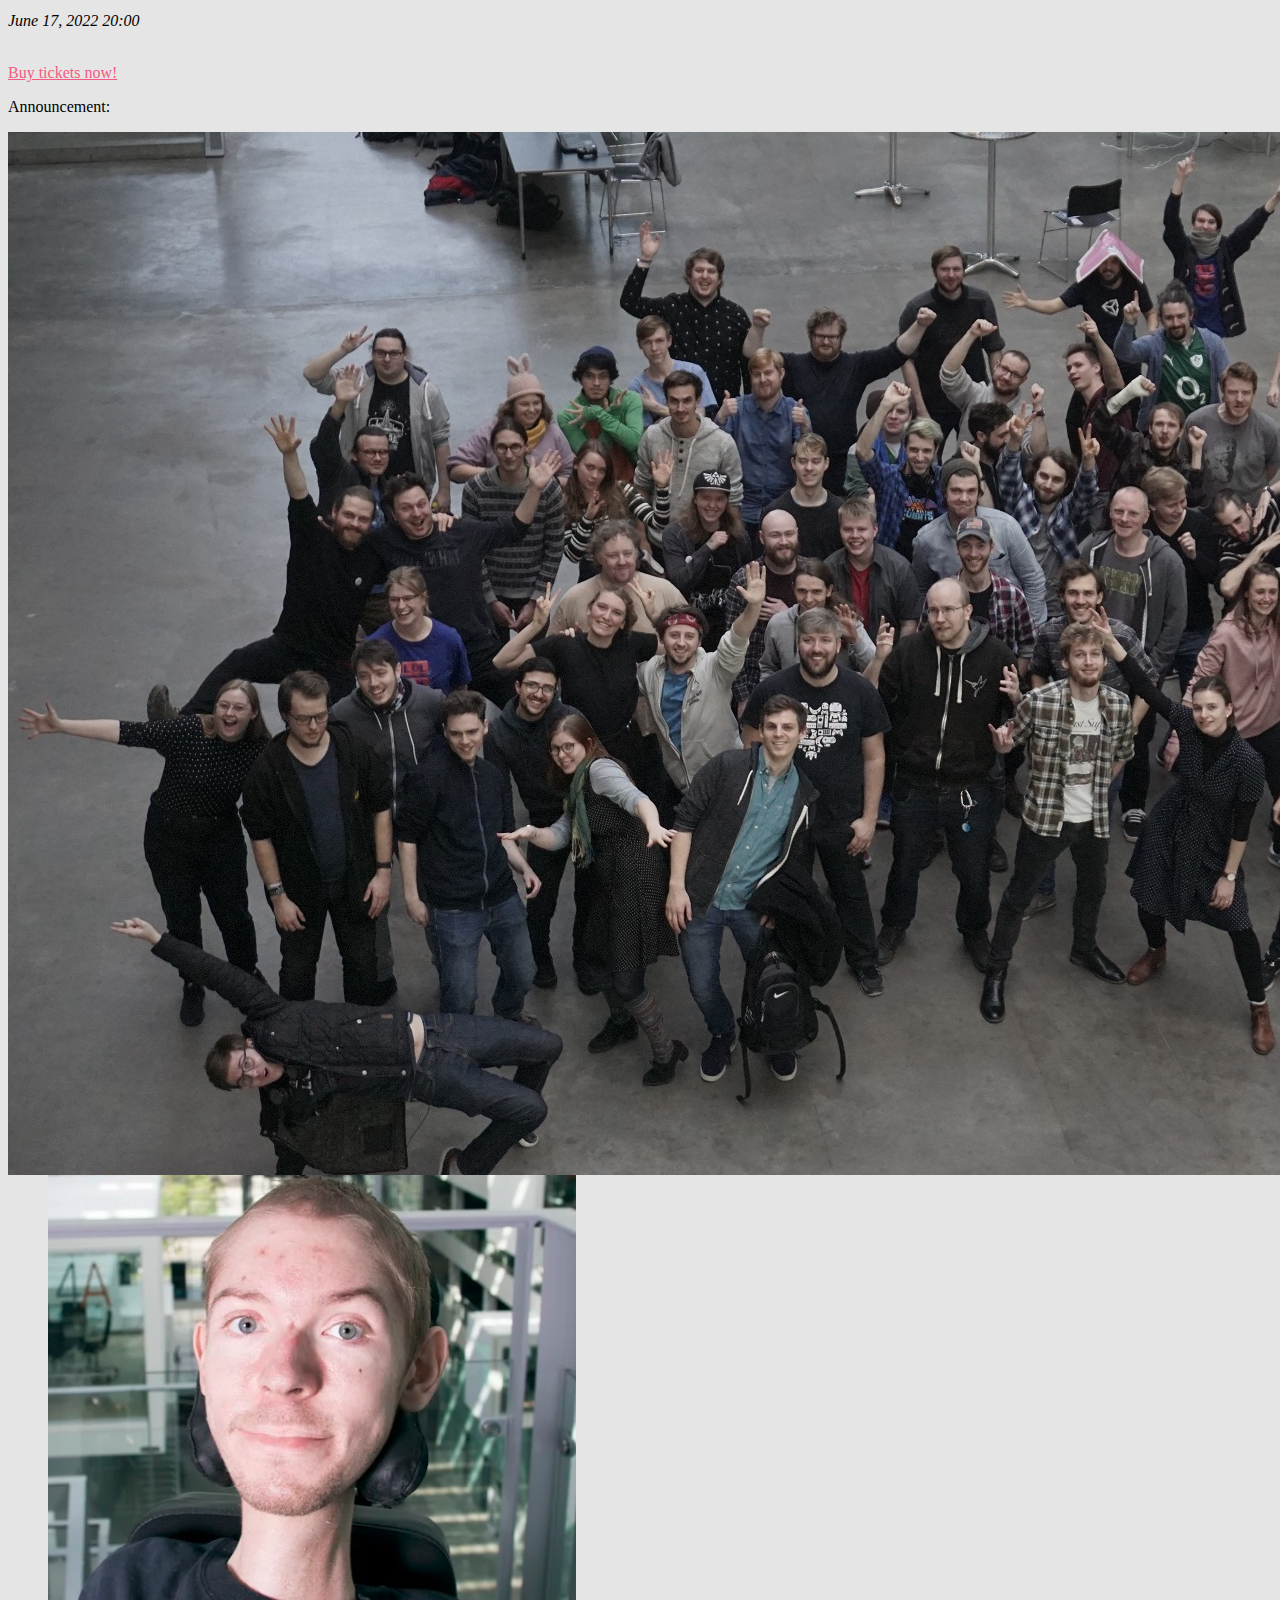
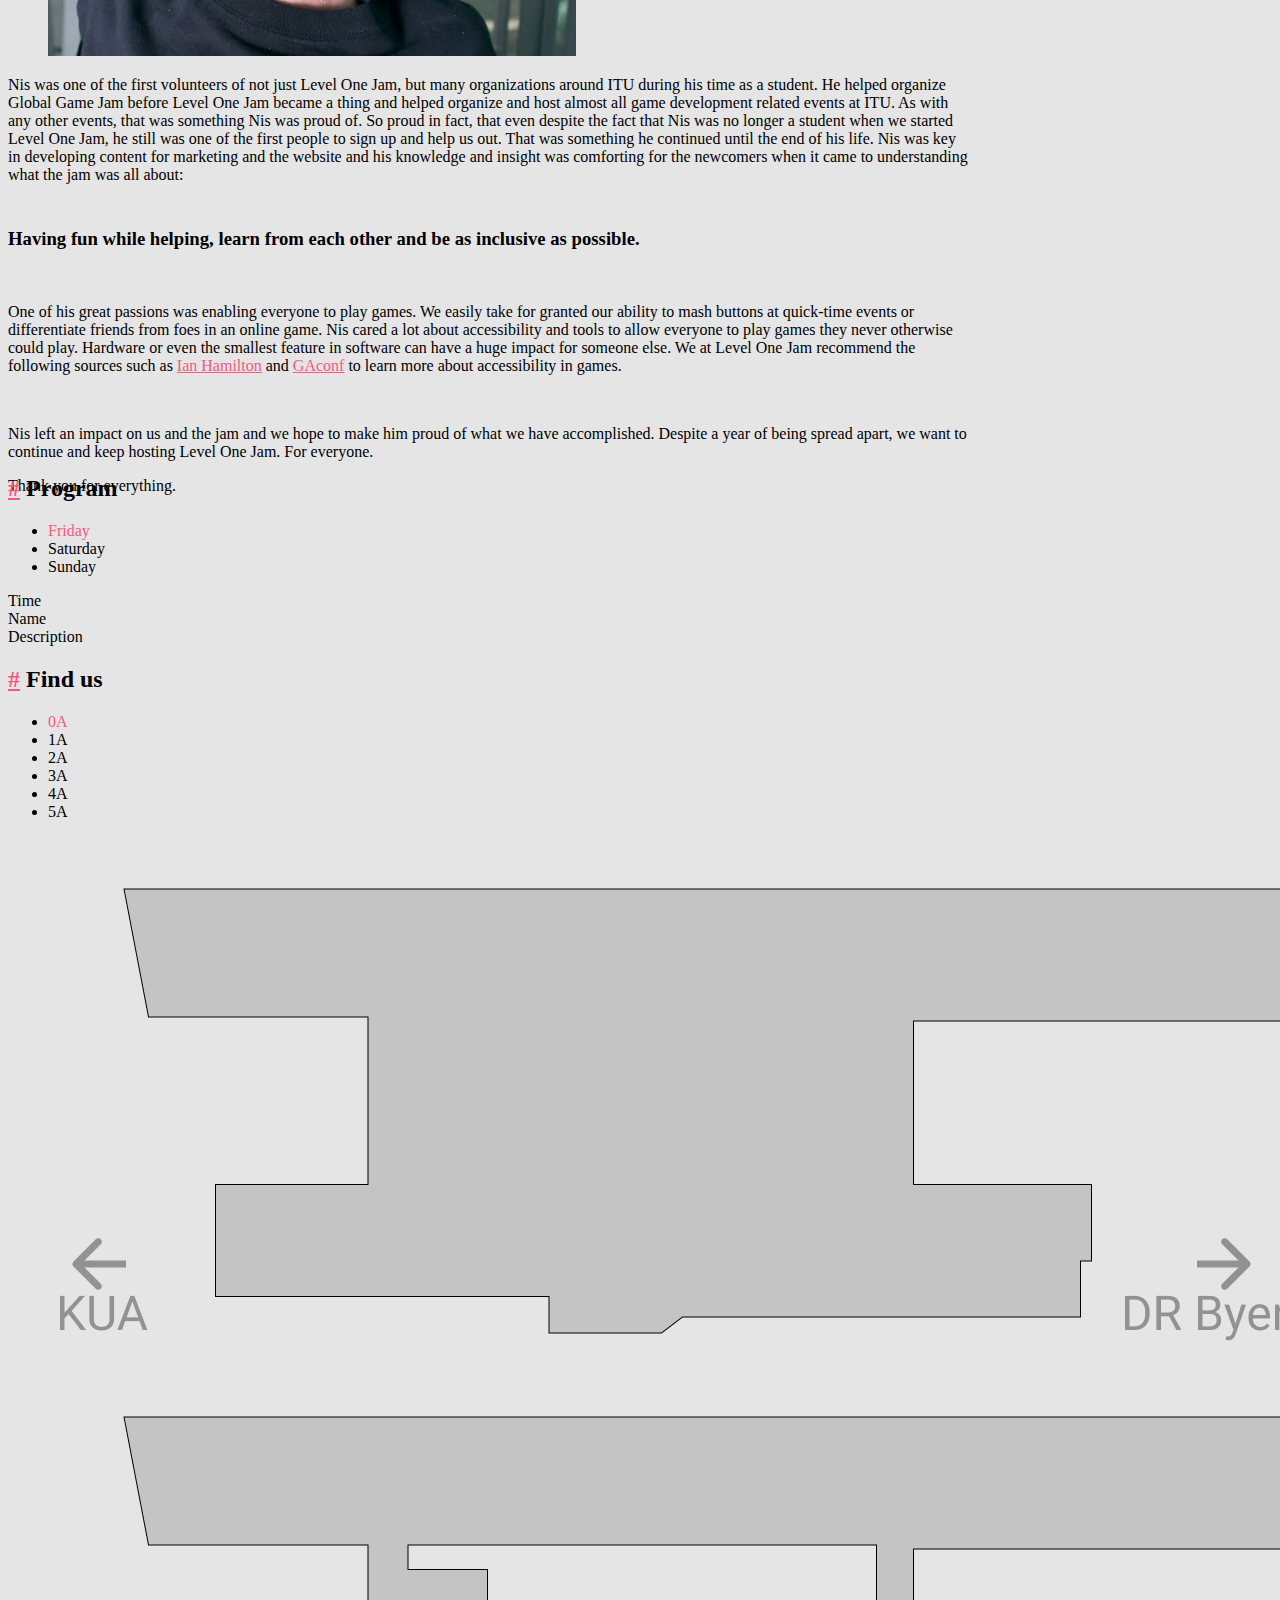
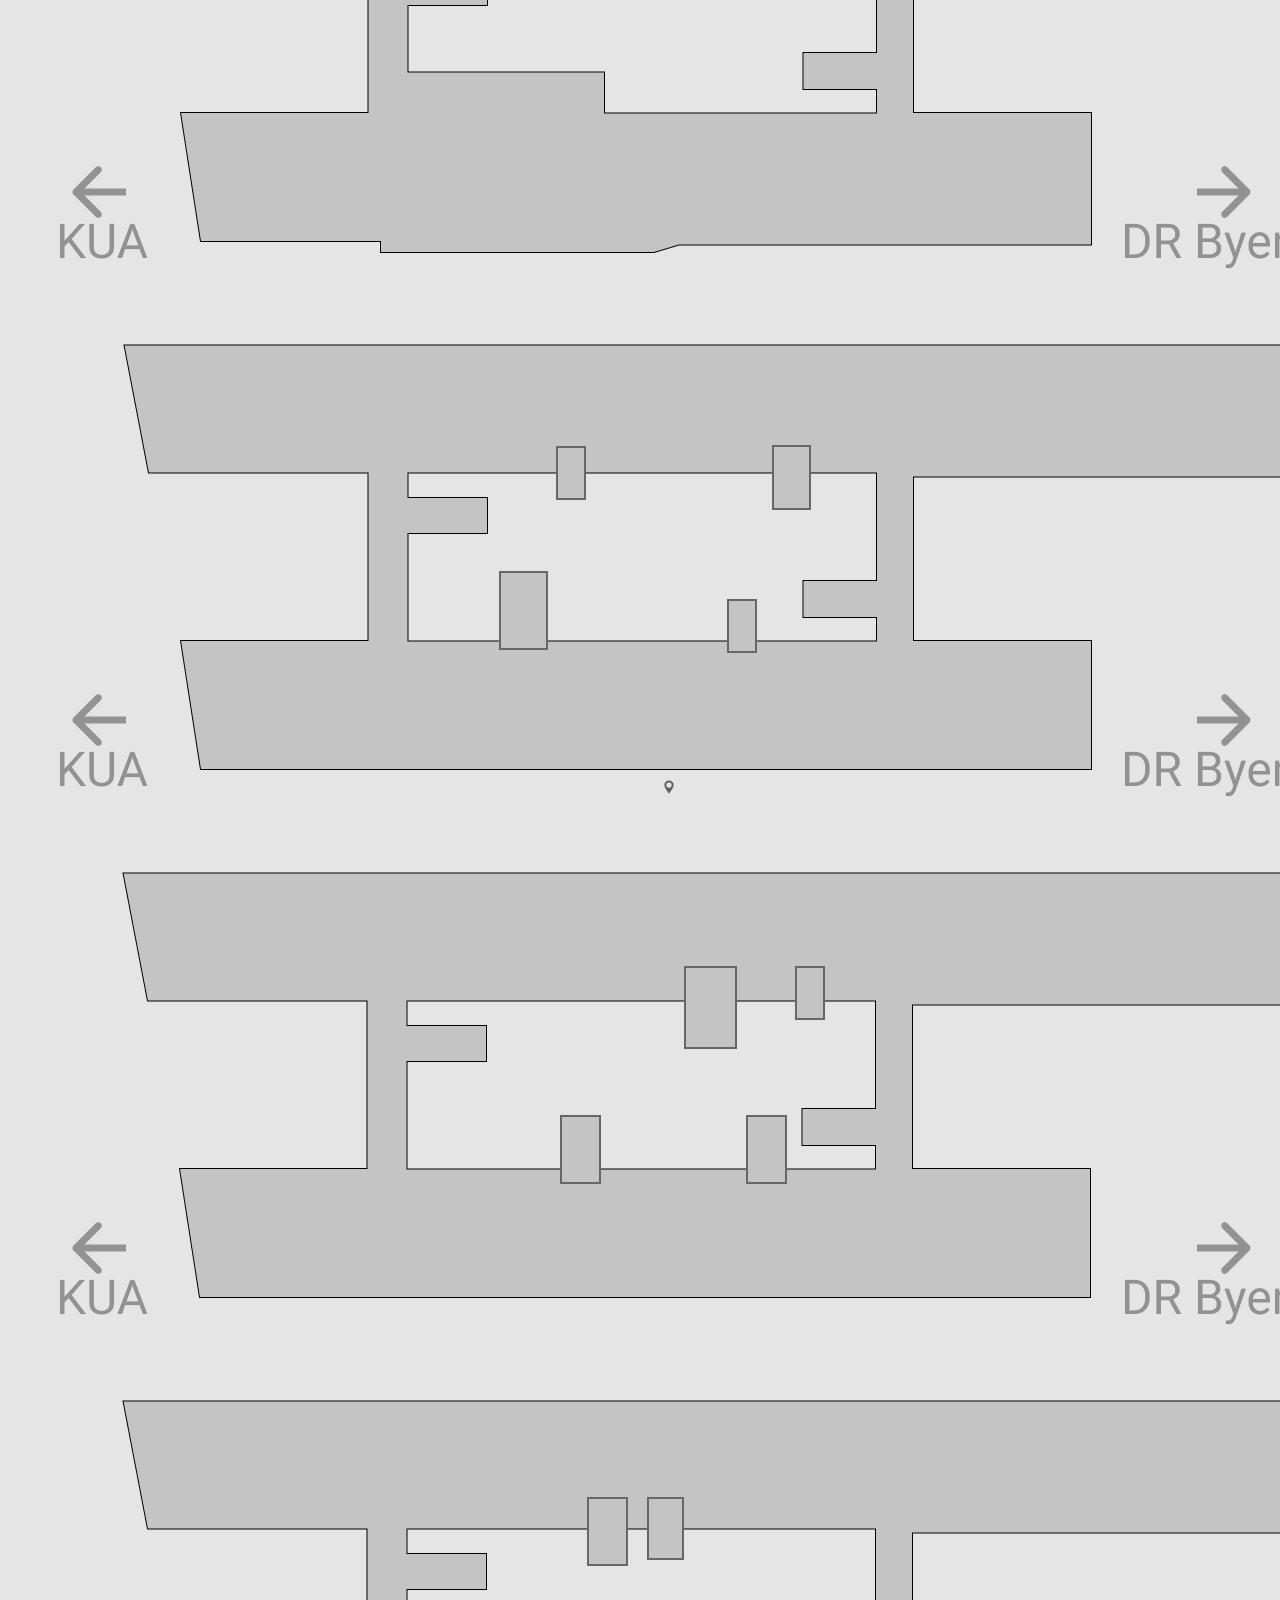
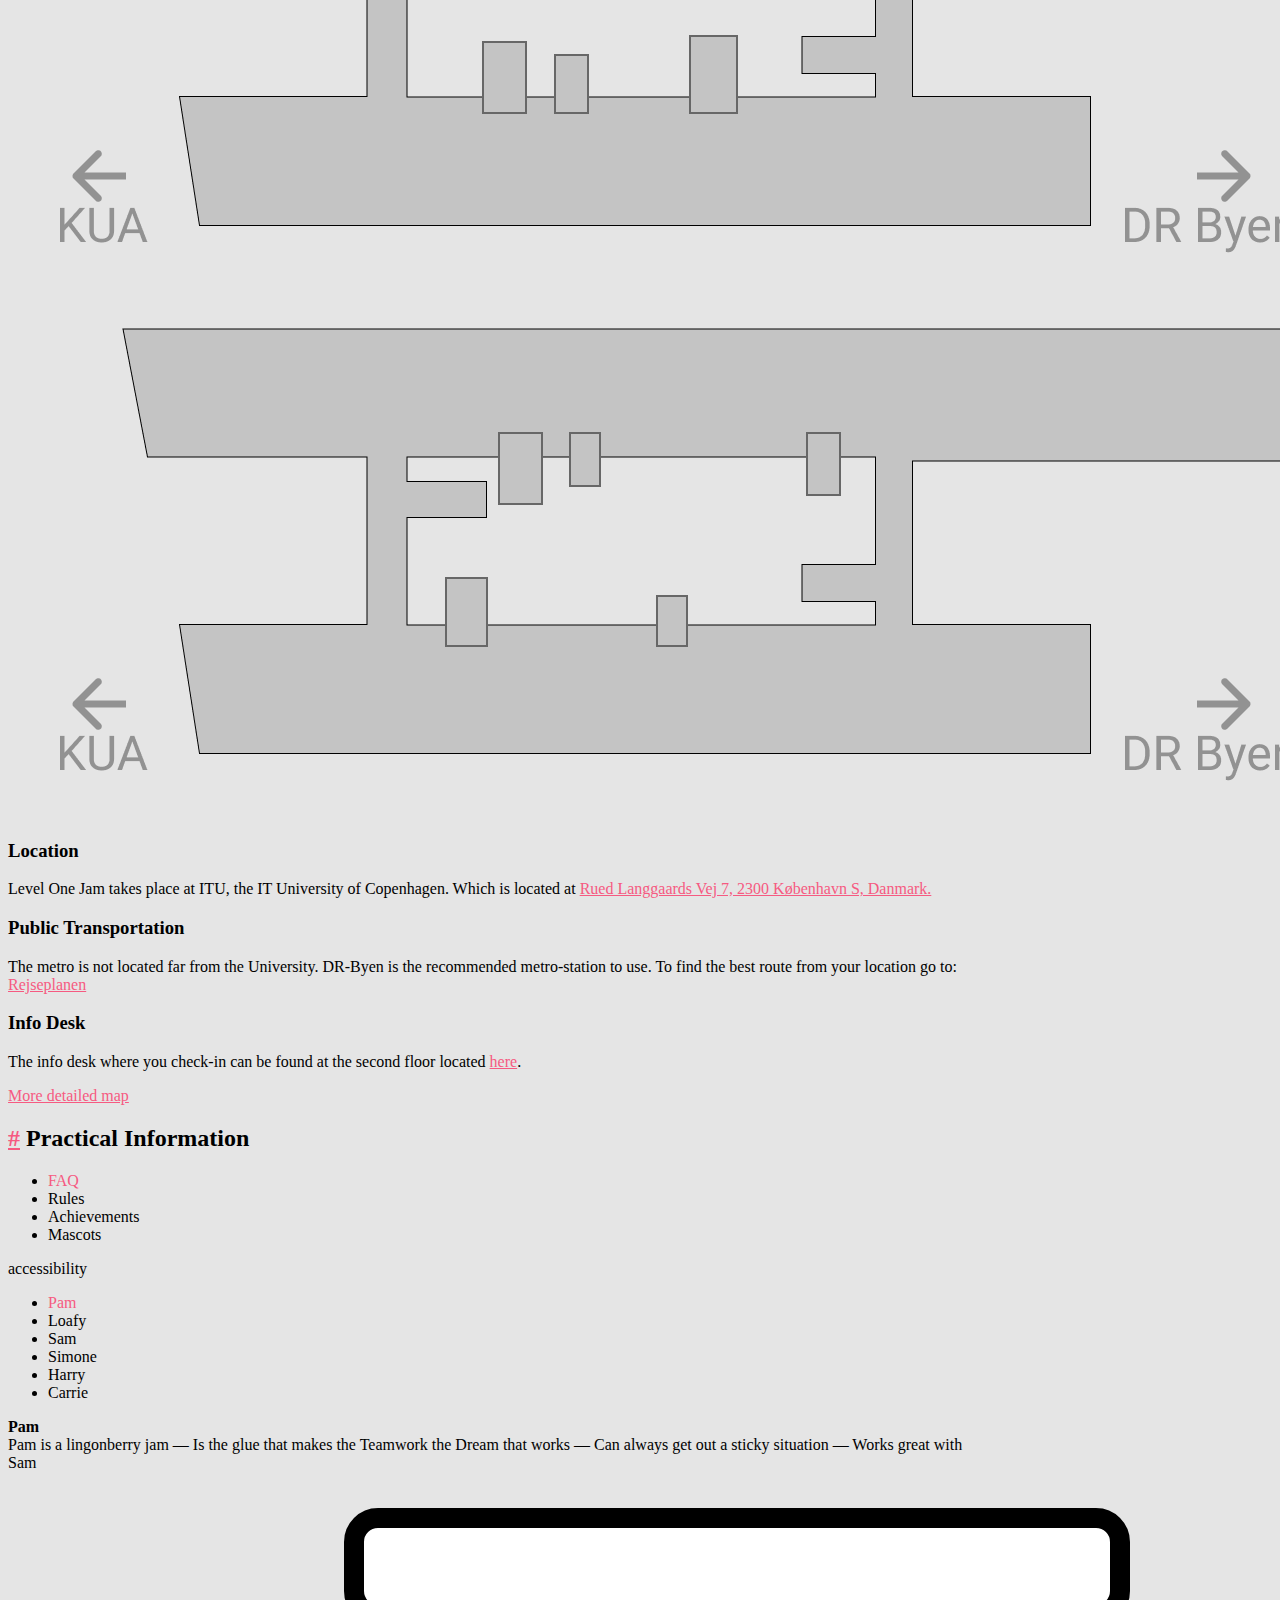
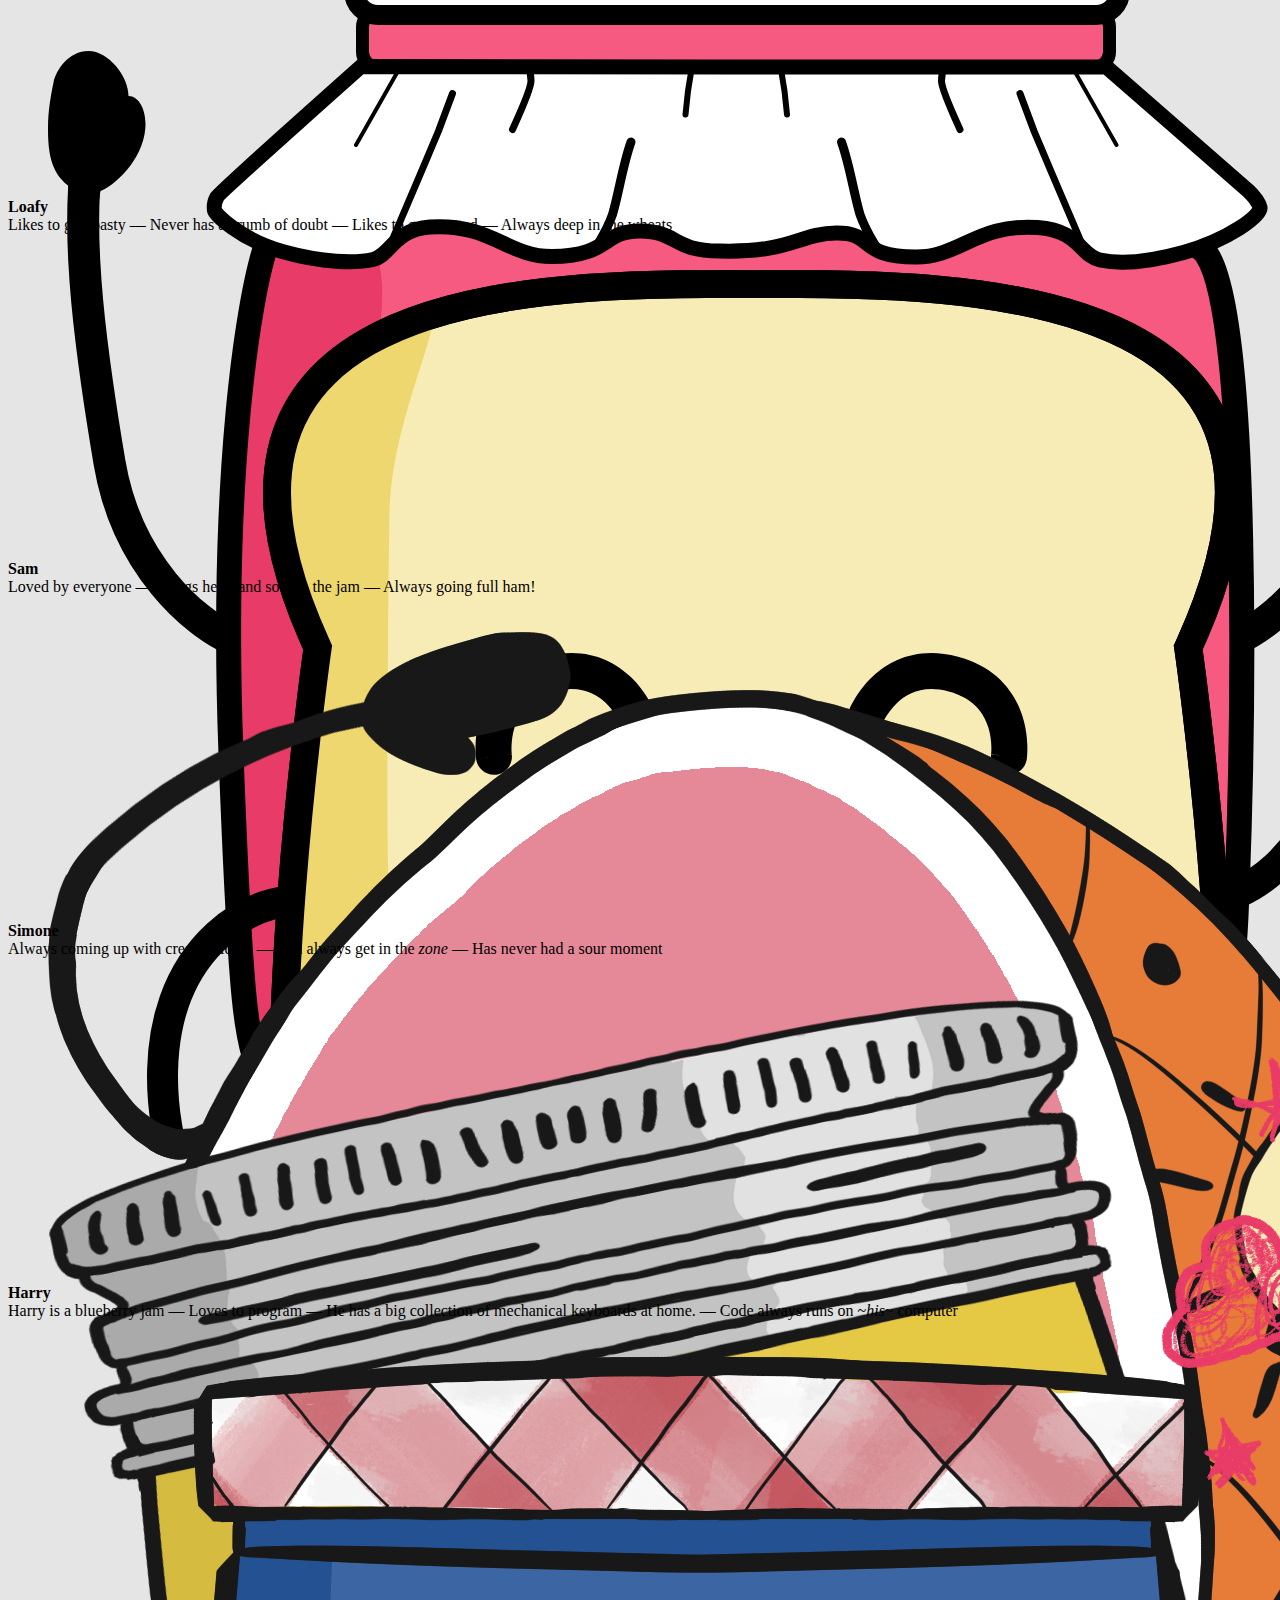
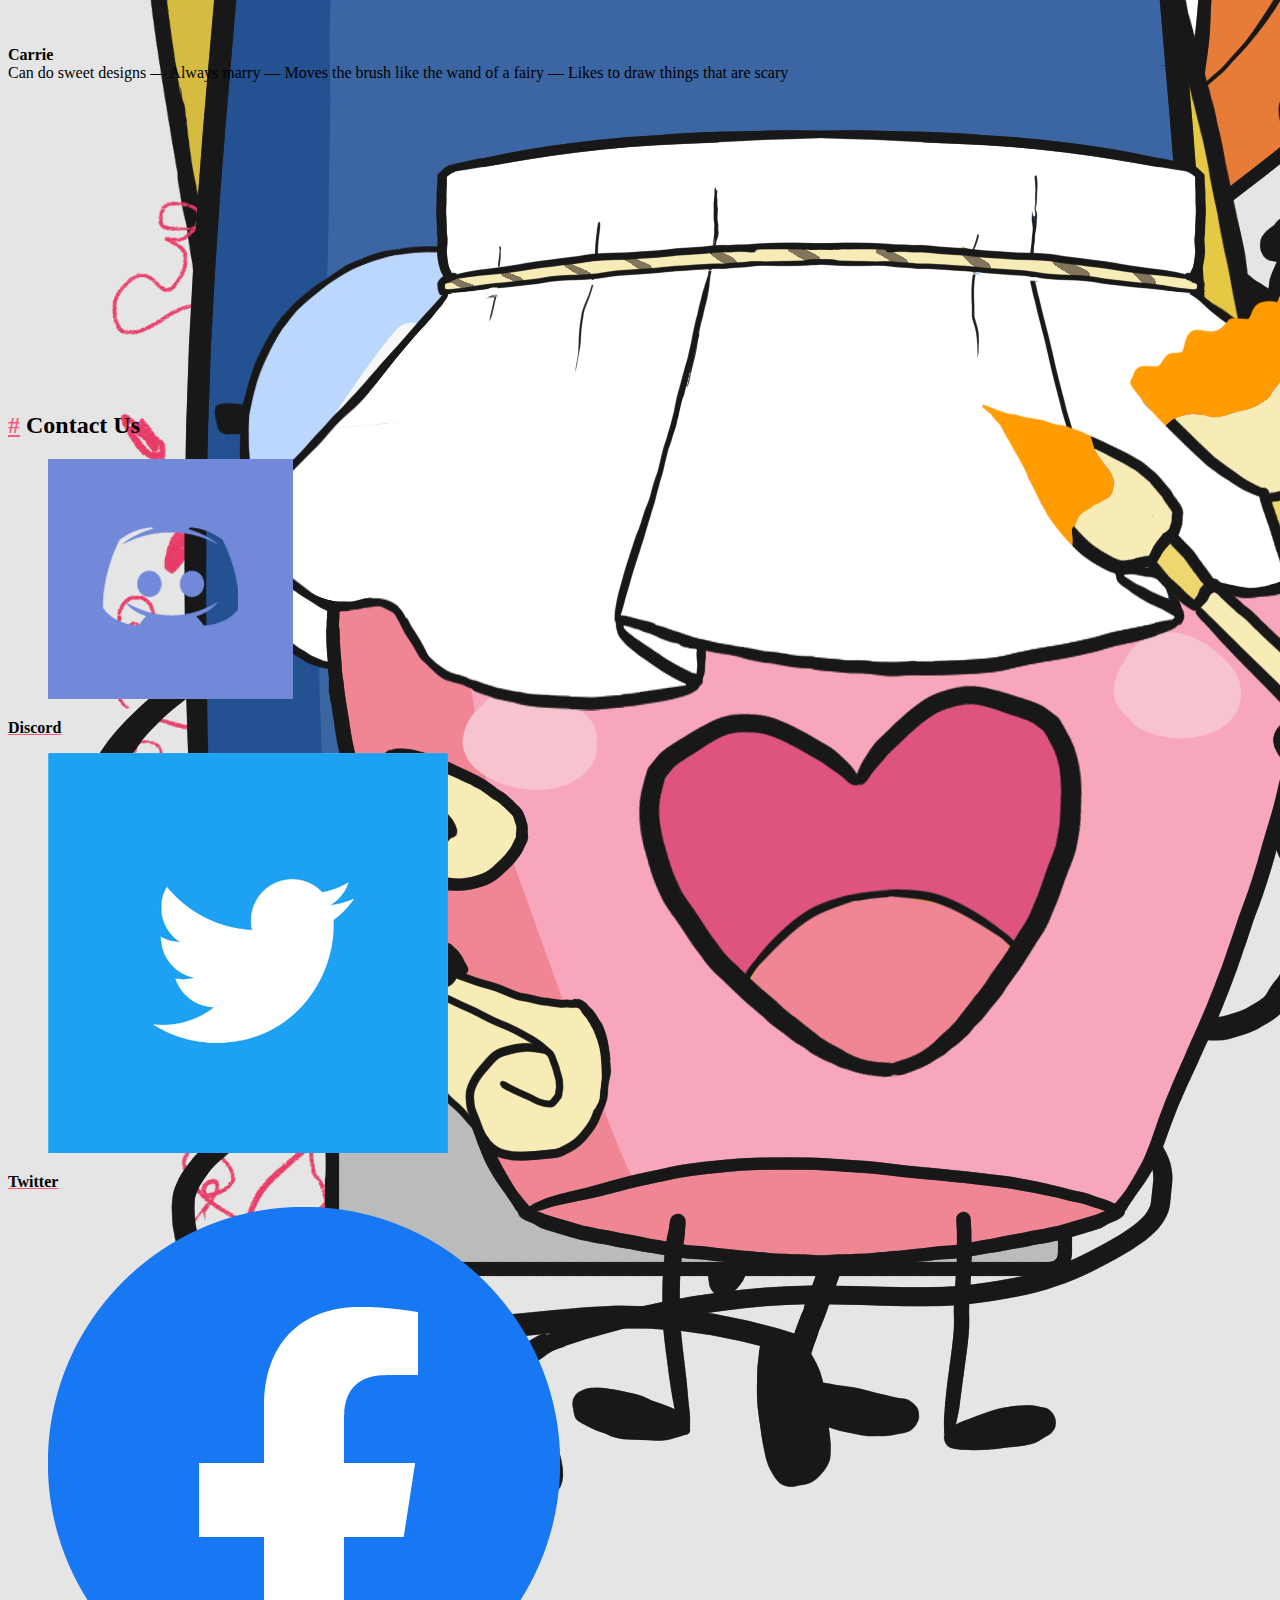
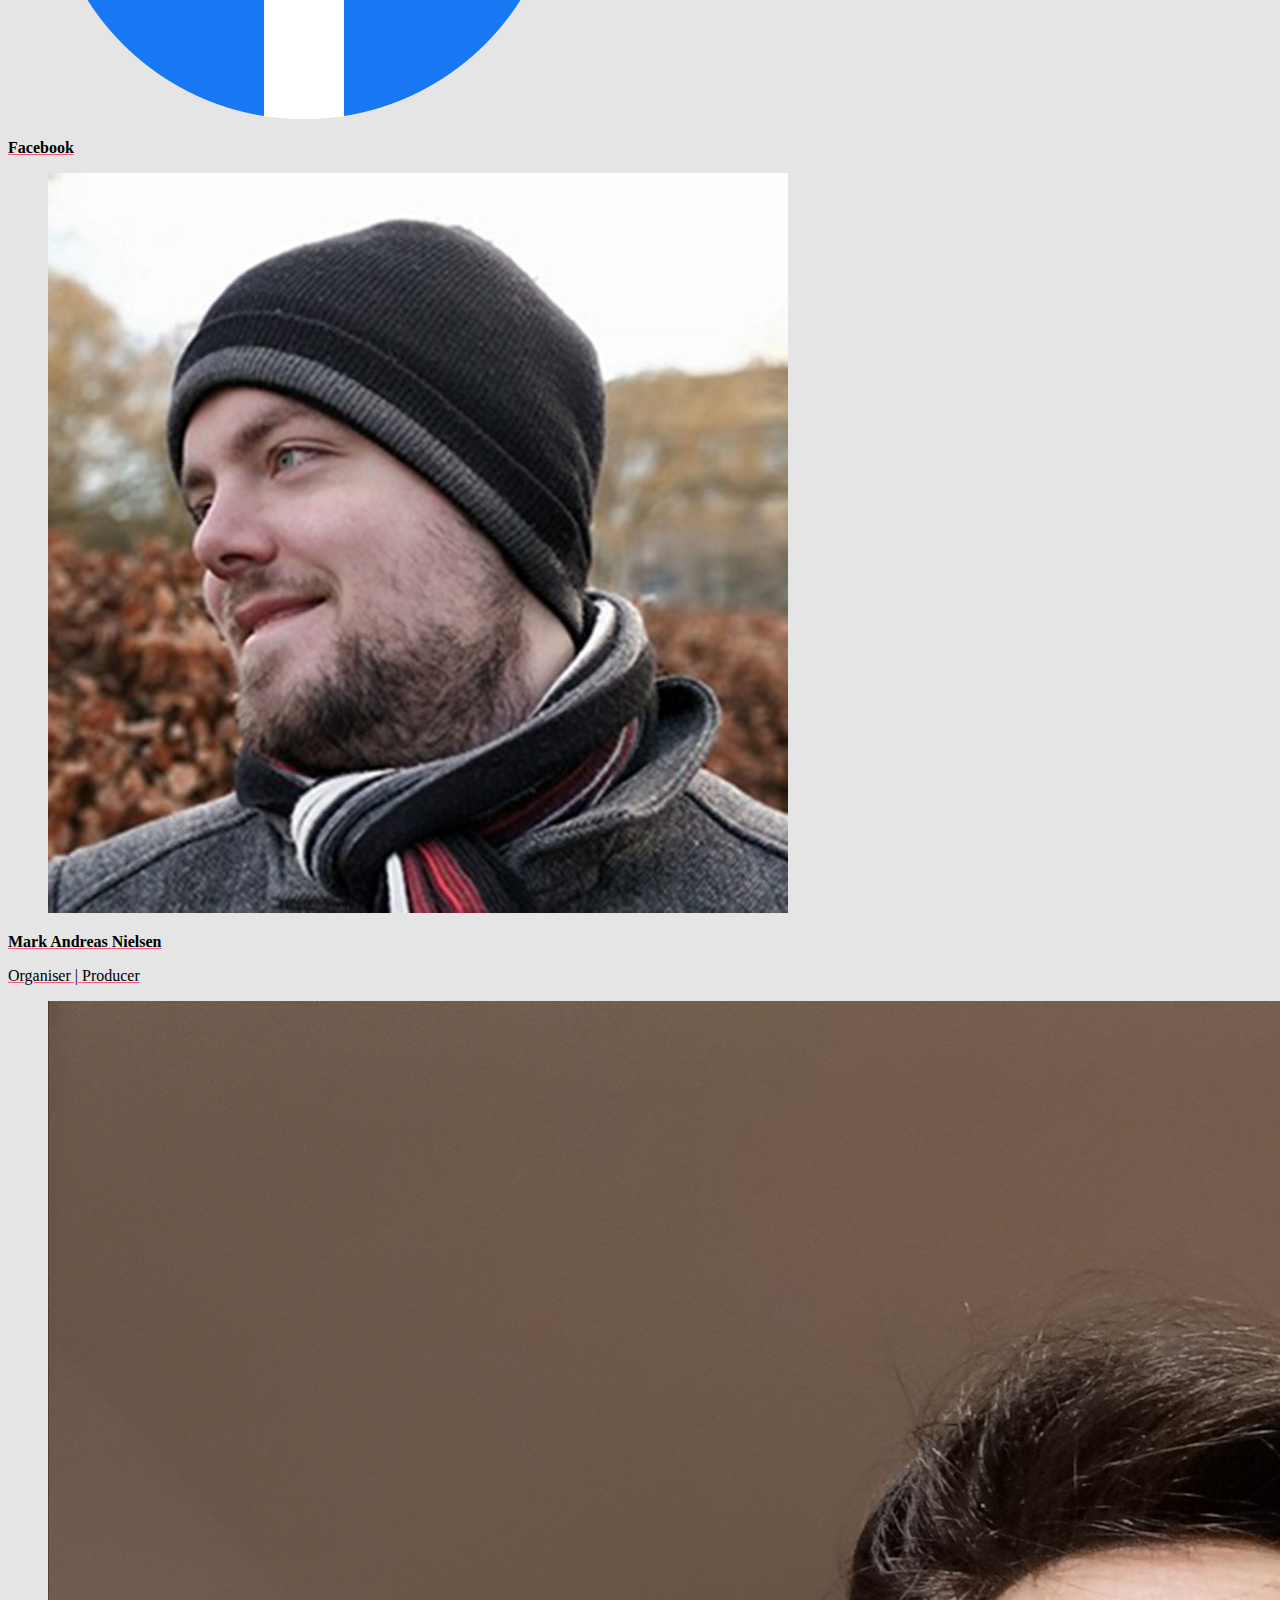
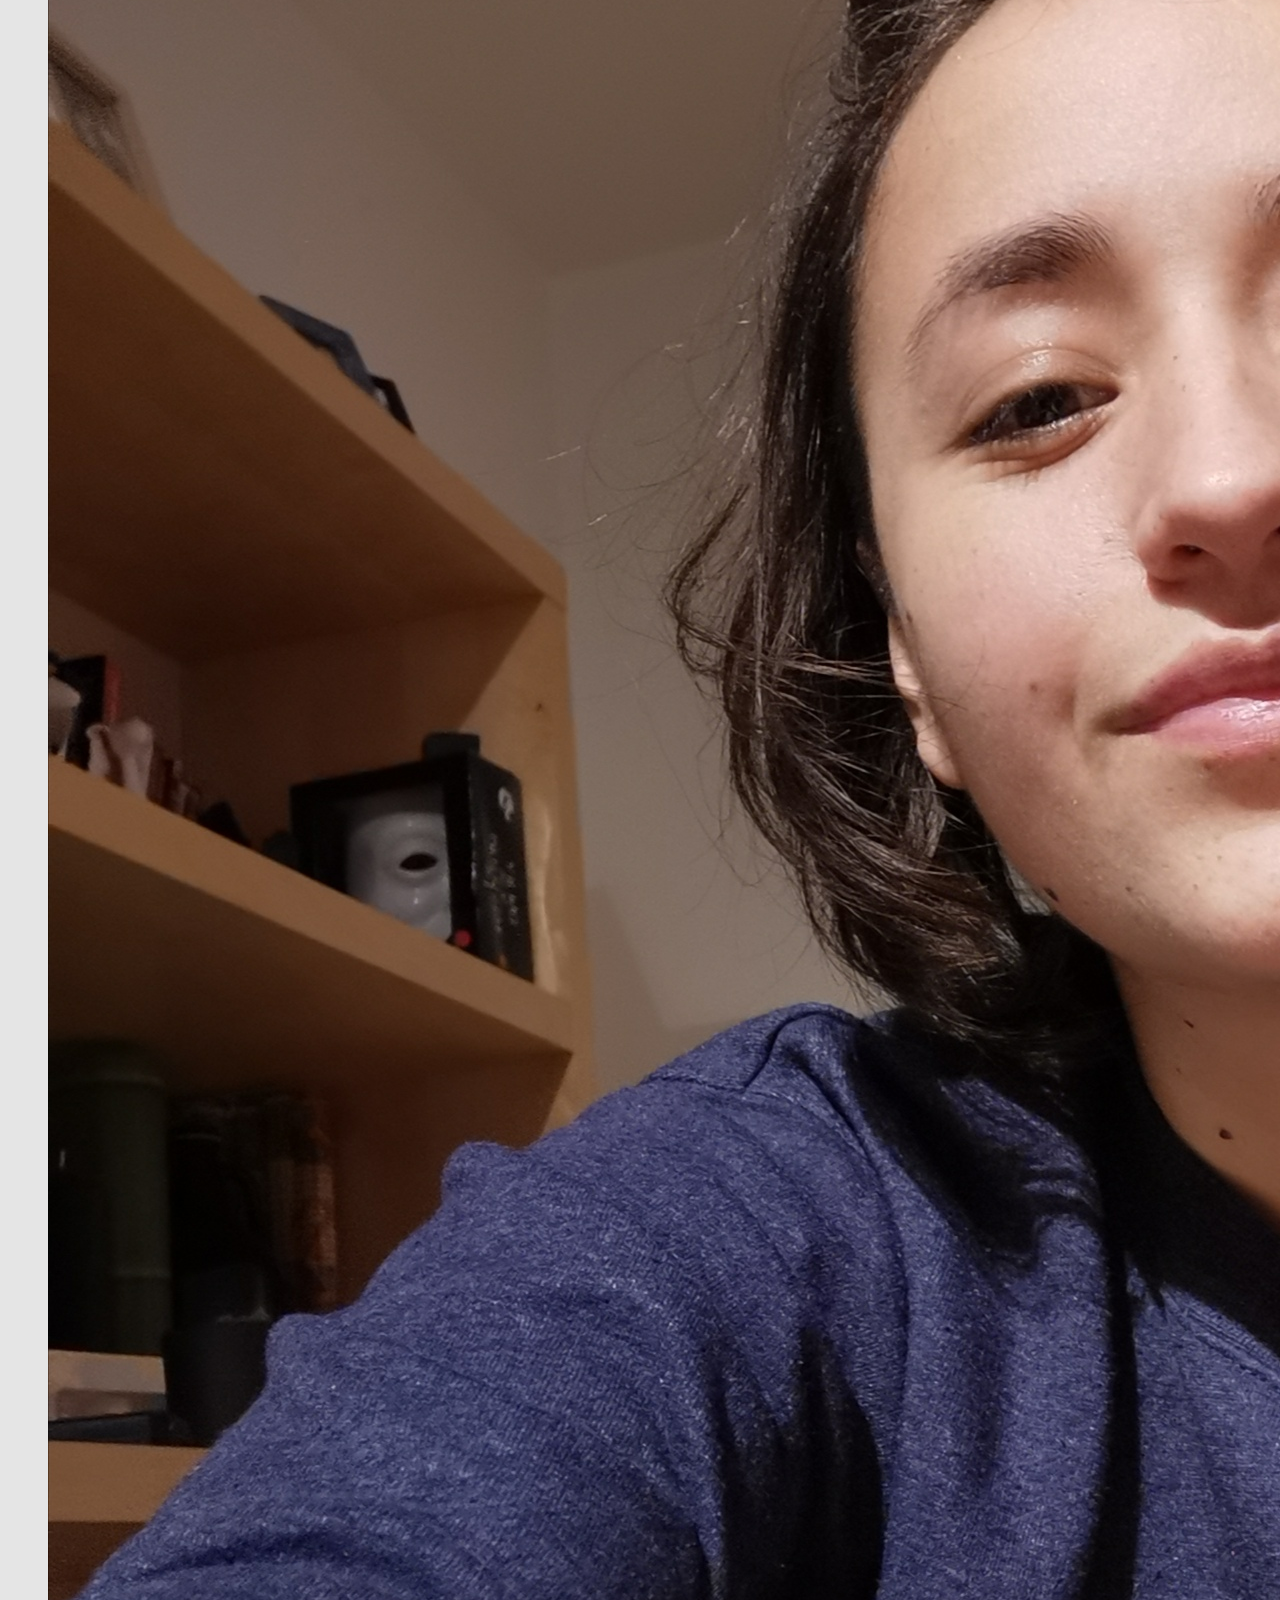
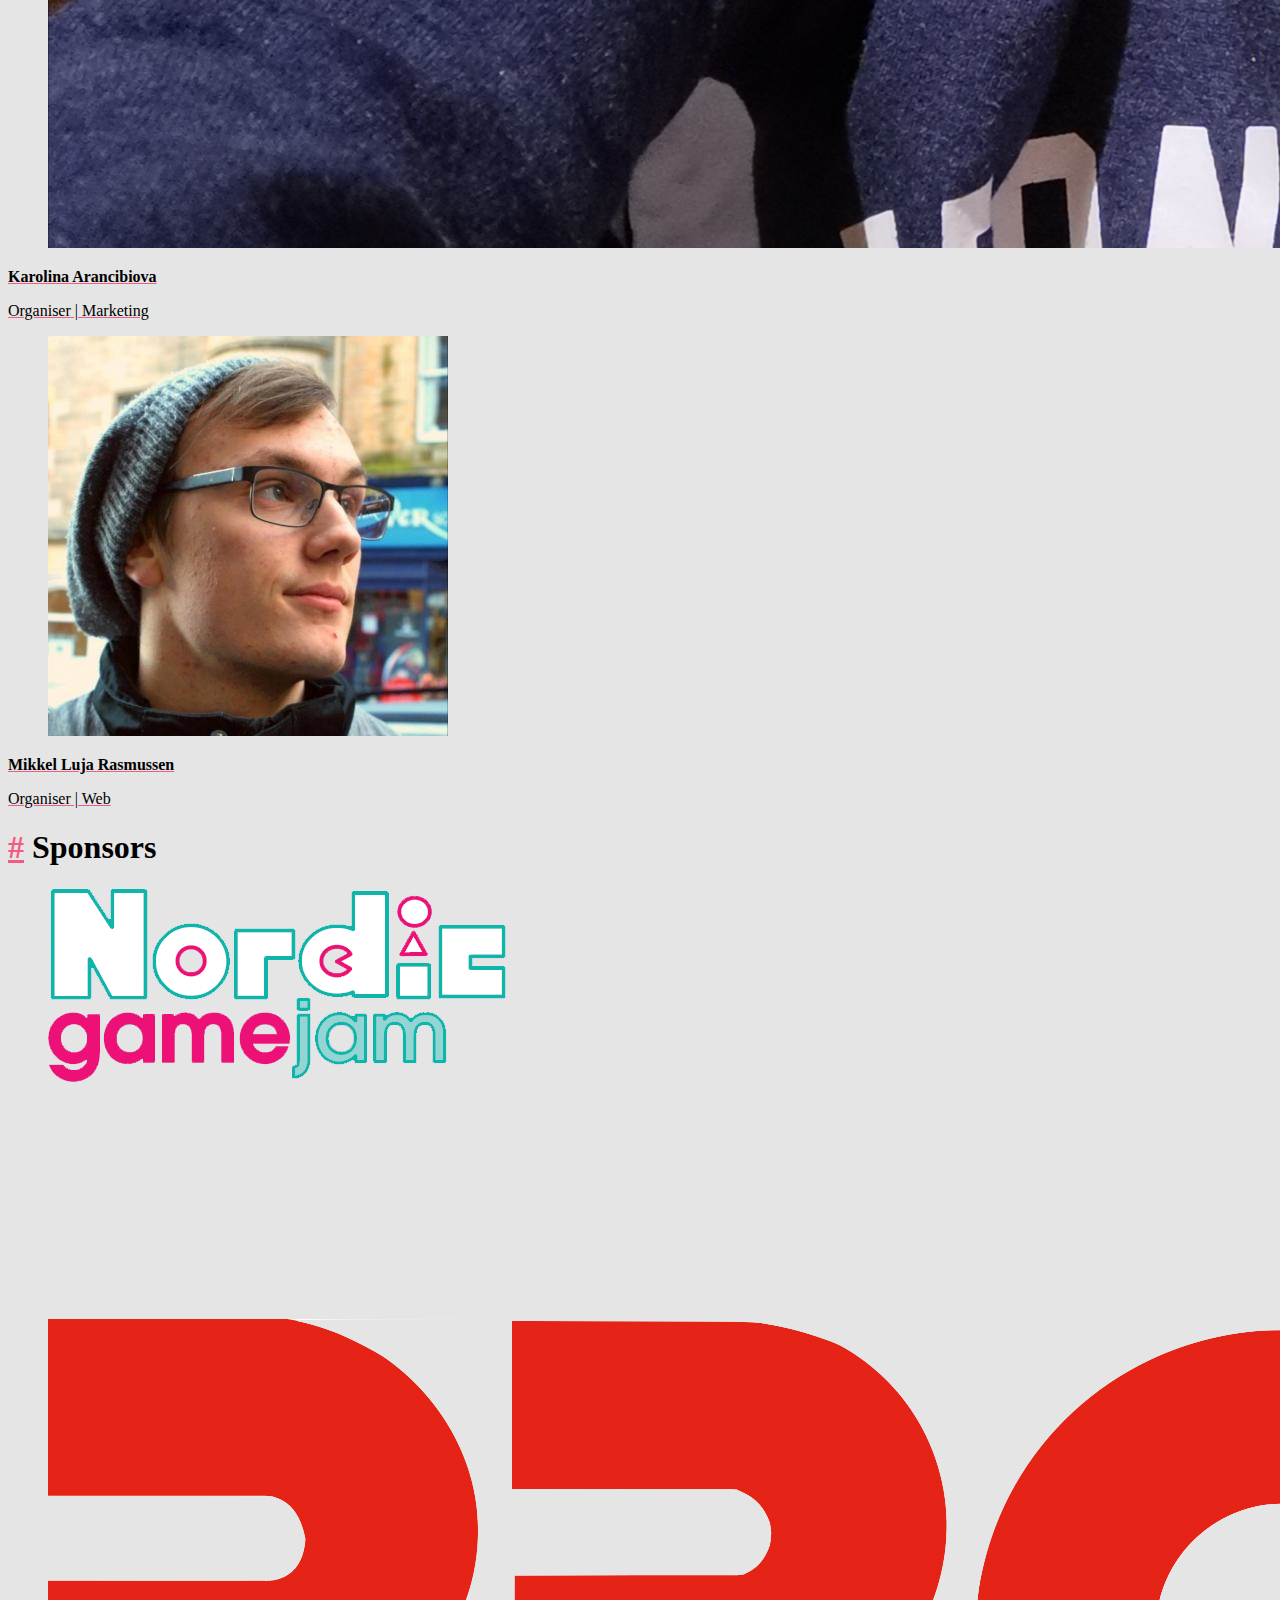
==== commit f352d856: "Update from https://github.com/levelonejam/website-2022-dev/commit/acc96571286cafd5eeda431250d6e64ed" ====
--- a/2022/index.html
+++ b/2022/index.html
@@ -3,7 +3,7 @@
 
  to earn the _${replaceAll(e.categoryname,"_"," ")}_ sticker`),r.classList.add("is-size-6"),s.appendChild(t),t.appendChild(document.createElement("br")),t.appendChild(a),t.appendChild(document.createElement("br")),t.appendChild(r),s.classList.add("columns"),s.classList.add("has-text-right"),s.setAttribute("style","margin-top:12px;margin-right:12px"),n.appendChild(s),n.appendChild(i);let o=document.createElement("div");o.setAttribute("id",`${e.categoryname.toLowerCase()}`),o.append(n),l.appendChild(o),e.dom===void 0?e.dom=Array.of(o):e.dom.push(o)}),generateAchievements(t),document.location.hash.startsWith("#achievements")&&(document.location.hash="#practical",switchTab("infoTabs","achievements"))});function generateProgramContent(e,t){let l=document.createElement("div"),n=document.createElement("div");n.classList.add("columns"),n.classList.add("is-mobile"),n.classList.add("is-multiline");let i=document.createElement("div");i.classList.add("column"),i.classList.add("is-one-fifth");let a=document.createElement("span");a.classList.add("tag"),a.classList.add("is-dark"),a.innerHTML=t.time,i.appendChild(a);let s=document.createElement("div");s.classList.add("column"),s.classList.add("is-four-fifths-mobile"),s.classList.add("is-one-third-desktop"),s.innerHTML=t.name;let o=document.createElement("div");o.classList.add("column"),o.classList.add("is-flex-mobile"),o.innerHTML=md.render(t.desc);let r=document.createElement("figure");r.classList.add("column"),r.classList.add("image");let c=document.createElement("img");c.src=t.img,t.img&&c.setAttribute("style","width:300px"),r.appendChild(c);let u=document.createElement("i");o.appendChild(u),n.appendChild(i),n.appendChild(s),n.appendChild(o),n.appendChild(r),l.appendChild(n);let d=document.getElementById(e);if(d==null)return;d.appendChild(l)}function generateRulesContent(e){if(e.rule===void 0)return;let t=document.createElement("div");t.classList.add("column"),t.classList.add("is-half");let o=document.createElement("strong"),n=document.createElement("strong");n.innerHTML=md.render(e.headline);let s=document.createElement("p");s.innerHTML=md.render(e.rule);let i=document.createElement("br");t.appendChild(o),t.appendChild(n),t.appendChild(s),t.appendChild(i);let a=document.getElementById("rules");a.appendChild(t)}function generateFAQContent(e){if(e.q===void 0||e.q==="")return;let t=document.createElement("div");t.classList.add("column"),t.classList.add("is-half");let o=document.createElement("strong"),n=document.createElement("strong");n.innerHTML=md.render(e.q);let s=document.createElement("p");s.innerHTML=md.render(e.a);let i=document.createElement("br");t.appendChild(o),t.appendChild(n),t.appendChild(s),t.appendChild(i);let a=document.getElementById("faq");a.appendChild(t)}function generateAchievements(e){e.forEach(e=>{let t=document.createElement("div");e.data.forEach(e=>{let l=document.createElement("div");t.classList.add("columns"),t.classList.add("is-centered");let n=document.createElement("div");n.classList.add("column"),n.classList.add("is-one-third");let a=document.createElement("div"),o=document.createElement("strong");o.classList.add("is-size-4"),o.innerHTML=e.name;let r=document.createElement("div");r.innerHTML=md.render(`**Achieved by:** 
 
-${e.achievedby}`),a.appendChild(o),n.appendChild(a),n.appendChild(r),t.appendChild(n);let c=document.createElement("div");c.classList.add("column");let s=document.createElement("figure");s.classList.add("image"),s.classList.add("is-128x128");let i=document.createElement("img");i.classList.add("is-rounded"),i.src=e.img,s.appendChild(i),c.appendChild(s)}),e.dom[0].appendChild(t)});let t=tabs.filter(e=>e.id==="achievementTabs")[0];if(t===void 0)return;t=t.tabs,switchTab("achievementTabs",t[0])}</script><noscript><div style=padding:5px;color:#000;background-color:#ffd000;text-align:center>This site uses javascript, won't you be a sweetheart and enable it to show the intended experience?</div></noscript><section class=section><div class=container><div class="columns is-mobile is-centered"><div class="column is-one-quarter"><figure class="image is-256x256" style=padding-bottom:20px><a class=logo href=#><img src=/2022/loj_logo.png></a></figure></div></div><div class="columns is-mobile is-centered"><div class="column is-narrow"><script>document.write(`<p class="is-size-6" id = "countdowntext"></p>`)</script><noscript><p class=is-size-6>Level one jam will start</p></noscript><script>document.write(`<p class="is-size-5"><strong><time id="countdown"> Loading countdown... </time></strong></p>`)</script><noscript><p class=is-size-5><strong><time>June 17, 2022 20:00</time></strong></p></noscript><p><i>June 17, 2022 20:00</i></p><br><a href=https://billetto.dk/e/level-one-jam-2022-billetter-584161 class="button is-link is-outlined">Buy tickets now!</a></div></div><div class="columns is-mobile is-centered"><div class="column is-half"><p>Announcement:</p><p class=is-size-5 id=announcementText></p></div></div><div><p class="is-size-5 has-text-weight-bold has-text-centered" id=themeAnnouncementSubtext></p><p class="themeText is-size-1 has-text-weight-bold has-text-centered" id=themeAnnouncement></p></div></div></section><section class="hero bg-group parallax-back" id=hero><div class=hero-body><div class="container parallax-base"><script>document.write(`<div id="player" style="height: 550px;"></div>`)</script><noscript><figure class="image is-16by9" id=videoframe><iframe class=has-ratio id=videoctx width=1920 height=1080 src="https://www.youtube.com/embed/_2BVvSVlDF0?color=white&amp;mute=1&amp;origin=https://levelonejam.com" frameborder=0 allow="accelerometer; encrypted-media; gyroscope; picture-in-picture" allowfullscreen></iframe></figure></noscript></div></div></section><section class=section><div class=container><h1 class="title has-text-centered"><a href=#gamejam id=gamejam>#</a> Game Jam</h1><div class=columns><div class=column><strong>What is a game jam?</strong><p>It is a jam session for games. More precisely it is a gathering of people for the purpose of planning, designing, and creating one or more games within a short span of time, usually ranging between 24 and 72 hours. As an attendee you meet with a group of people with the goal of making a finished game over a weekend. Hopefully learning something, meeting people and having fun along the way. The jamming is the point not really the game.<p></div><div class=column><strong>What is Level One Jam?</strong><p>Level One Jam is a yearly game jam that takes place at ITU. Lvl.1 is inclusive and beginner friendly. We are an entry level jam that is ideal for anyone who has never attended a game jam before. Lvl.1 gives the game jam experience to beginner and expert alike. The event does not just consist of the jam. We also have talks and workshop during the weekend. Both for tech buffs and the less technical inclined. Click here to see Level One: Jam! from <a href=/2020>2020</a>.<p></div></div></div><div class=container style=padding-top:60px><h1 class="title has-text-centered">In loving memory of Nis</h1><a href=# class="columns is-mobile is-centered"><figure class="contact image is-128x128 is-inline-block"><img src=/2022/people/nis.png class=is-rounded></figure></a><div class=has-text-centered style=margin-bottom:-40px><p class=contact-text>Nis was one of the first volunteers of not just Level One Jam,
+${e.achievedby}`),a.appendChild(o),n.appendChild(a),n.appendChild(r),t.appendChild(n);let c=document.createElement("div");c.classList.add("column");let s=document.createElement("figure");s.classList.add("image"),s.classList.add("is-128x128");let i=document.createElement("img");i.classList.add("is-rounded"),i.src=e.img,s.appendChild(i),c.appendChild(s)}),e.dom[0].appendChild(t)});let t=tabs.filter(e=>e.id==="achievementTabs")[0];if(t===void 0)return;t=t.tabs,switchTab("achievementTabs",t[0])}</script><noscript><div style=padding:5px;color:#000;background-color:#ffd000;text-align:center>This site uses javascript, won't you be a sweetheart and enable it to show the intended experience?</div></noscript><section class=section><div class=container><div class="columns is-mobile is-centered"><div class="column is-one-quarter"><figure class="image is-256x256" style=padding-bottom:20px><a class=logo href=#><img src=/2022/loj_logo.png></a></figure></div></div><div class="columns is-mobile is-centered"><div class="column is-narrow"><script>document.write(`<p class="is-size-6" id = "countdowntext"></p>`)</script><noscript><p class=is-size-6>Level one jam will start</p></noscript><script>document.write(`<p class="is-size-5"><strong><time id="countdown"> Loading countdown... </time></strong></p>`)</script><noscript><p class=is-size-5><strong><time>June 17, 2022 20:00</time></strong></p></noscript><p><i>June 17, 2022 20:00</i></p><br><a href=https://billetto.dk/e/level-one-jam-2022-billetter-584161 class="button is-link is-outlined">Buy tickets now!</a></div></div><div class="columns is-mobile is-centered"><div class="column is-half"><p>Announcement:</p><p class=is-size-5 id=announcementText></p></div></div><div><p class="is-size-5 has-text-weight-bold has-text-centered" id=themeAnnouncementSubtext></p><p class="themeText is-size-1 has-text-weight-bold has-text-centered" id=themeAnnouncement></p></div></div></section><section class="hero bg-group parallax-back" id=hero><img style=position:absolute src=/2022/group.jpg></img><div class=hero-body><div class="container parallax-base"><script>document.write(`<div id="player" style="height: 550px;"></div>`)</script><noscript><figure class="image is-16by9" id=videoframe><iframe class=has-ratio id=videoctx width=1920 height=1080 src="https://www.youtube.com/embed/_2BVvSVlDF0?color=white&amp;mute=1&amp;origin=https://levelonejam.com" frameborder=0 allow="accelerometer; encrypted-media; gyroscope; picture-in-picture" allowfullscreen></iframe></figure></noscript></div></div></section><section class=section><div class=container><h1 class="title has-text-centered"><a href=#gamejam id=gamejam>#</a> Game Jam</h1><div class=columns><div class=column><strong>What is a game jam?</strong><p>It is a jam session for games. More precisely it is a gathering of people for the purpose of planning, designing, and creating one or more games within a short span of time, usually ranging between 24 and 72 hours. As an attendee you meet with a group of people with the goal of making a finished game over a weekend. Hopefully learning something, meeting people and having fun along the way. The jamming is the point not really the game.<p></div><div class=column><strong>What is Level One Jam?</strong><p>Level One Jam is a yearly game jam that takes place at ITU. Lvl.1 is inclusive and beginner friendly. We are an entry level jam that is ideal for anyone who has never attended a game jam before. Lvl.1 gives the game jam experience to beginner and expert alike. The event does not just consist of the jam. We also have talks and workshop during the weekend. Both for tech buffs and the less technical inclined. Click here to see Level One: Jam! from <a href=/2020>2020</a>.<p></div></div></div><div class=container style=padding-top:60px><h1 class="title has-text-centered">In loving memory of Nis</h1><a href=# class="columns is-mobile is-centered"><figure class="contact image is-128x128 is-inline-block"><img src=/2022/people/nis.png class=is-rounded></figure></a><div class=has-text-centered style=margin-bottom:-40px><p class=contact-text>Nis was one of the first volunteers of not just Level One Jam,
 but many organizations around ITU during his time as a student.
 He helped organize Global Game Jam before Level One Jam became a
 thing and helped organize and host almost all game development related events at ITU.
@@ -26,7 +26,7 @@
 							<a target="_blank" class="button is-small is-outlined is-link" href="
 							https://www.rejseplanen.dk/webapp/index.html?language=da_DA&#!S|!actualPosition|1!Z| Rued Langgaards Vej,København!timeSel|arrive!time|${date1.toLocaleTimeString("de-DK")}|!date|${leadingZeroDateFormat(date1)} 
 							">Rejseplanen</a>
-						`)</script></p><h3 class=is-size-6>Info Desk</h3><p>The info desk where you check-in can be found at the second floor located <a href="#find?floor=2A&amp;x=35&amp;y=90">here</a>.</p><a target=_blank href=https://itustudent.itu.dk/campus-life/facilities-management/map-of-itu>More detailed map</a></div></div></div></div></section><section class=section><div class=container><h2 class="title has-text-centered"><a href=#practical id=practical>#</a> Practical Information</h2><div class="tabs is-centered"><ul id=infoTabs><script>generateTab("infoTabs","FAQ")</script><script>generateTab("infoTabs","Rules")</script><script>generateTab("infoTabs","Achievements")</script><script>generateTab("infoTabs","Mascots")</script></ul></div><div class="columns is-multiline" id=faq></div><div class="columns is-multiline" id=rules></div><div class="columns is-hidden" id=accessibility><p>accessibility</p></div><div class="columns is-hidden" id=achievements><div class=container id=achievementContent><div class="tabs is-centered"><ul id=achievementTabs class=is-size-7></ul></div></div></div><div class="columns is-hidden" id=mascots><div class=container><div class="tabs is-centered"><ul id=mascotTabs class=is-size-7><script>generateTab("mascotTabs","Pam")</script><script>generateTab("mascotTabs","Loafy")</script><script>generateTab("mascotTabs","Sam")</script><script>generateTab("mascotTabs","Simone")</script><script>generateTab("mascotTabs","Harry")</script><script>generateTab("mascotTabs","Carrie")</script></ul></div><div id=pam><div class="columns is-mobile is-centered"><div class="column is-half"><div class=column><strong class=is-size-4>Pam</strong></div><div class="column is-multiline">Pam is a lingonberry jam &mdash; Is the glue that makes the Teamwork the Dream that works &mdash; Can always get out a sticky situation &mdash; Works great with Sam</div></div><div class="column is-half"><div class="columns is-mobile is-centered"><figure class="image is-centered" style=padding-top:20px;padding-bottom:20px;height:254px;width:254px><img src=/2022/mascots/pam_the_jam.svg></figure></div></div></div></div><div id=loafy><div class="columns is-mobile is-centered"><div class="column is-half"><div class=column><strong class=is-size-4>Loafy</strong></div><div class="column is-multiline">Likes to get toasty &mdash; Never has a crumb of doubt &mdash; Likes to get roasted &mdash; Always deep in the wheats</div></div><div class="column is-half"><div class="columns is-mobile is-centered"><figure class="image is-centered" style=padding-top:20px;padding-bottom:20px;height:254px;width:254px><img src=/2022/mascots/loaf_the_toast.svg></figure></div></div></div></div><div id=sam><div class="columns is-mobile is-centered"><div class="column is-half"><div class=column><strong class=is-size-4>Sam</strong></div><div class="column is-multiline">Loved by everyone &mdash; Brings heart and soul to the jam &mdash; Always going full ham!</div></div><div class="column is-half"><div class="columns is-mobile is-centered"><figure class="image is-centered" style=padding-top:20px;padding-bottom:20px;height:254px;width:254px><img src=/2022/mascots/sam_the_ham.png></figure></div></div></div></div><div id=simone><div class="columns is-mobile is-centered"><div class="column is-half"><div class=column><strong class=is-size-4>Simone</strong></div><div class="column is-multiline">Always coming up with creative ideas &mdash; Can always get in the <em>zone</em> &mdash; Has never had a sour moment</div></div><div class="column is-half"><div class="columns is-mobile is-centered"><figure class="image is-centered" style=padding-top:20px;padding-bottom:20px;height:254px;width:254px><img src=/2022/mascots/simone.png></figure></div></div></div></div><div id=harry><div class="columns is-mobile is-centered"><div class="column is-half"><div class=column><strong class=is-size-4>Harry</strong></div><div class="column is-multiline">Harry is a blueberry jam &mdash; Loves to program &mdash; He has a big collection of mechanical keyboards at home. &mdash; Code always runs on ~<em>his</em>~ computer</div></div><div class="column is-half"><div class="columns is-mobile is-centered"><figure class="image is-centered" style=padding-top:20px;padding-bottom:20px;height:254px;width:254px><img src=/2022/mascots/harry.png></figure></div></div></div></div><div id=carrie><div class="columns is-mobile is-centered"><div class="column is-half"><div class=column><strong class=is-size-4>Carrie</strong></div><div class="column is-multiline">Can do sweet designs &mdash; Always marry &mdash; Moves the brush like the wand of a fairy &mdash; Likes to draw things that are scary</div></div><div class="column is-half"><div class="columns is-mobile is-centered"><figure class="image is-centered" style=padding-top:20px;padding-bottom:20px;height:254px;width:254px><img src=/2022/mascots/carrie.png></figure></div></div></div></div><script>switchTab("mascotTabs","pam")</script></div></div></div></section><section class=section><div class=container><h2 class="title has-text-centered"><a href=#contact id=contact>#</a> Contact Us</h2><div class="columns is-multiline has-text-centered is-centered"><a href=https://discord.gg/9KwNaQW class="column is-one-third"><figure class="contact image is-128x128 is-inline-block"><img src=/2022discord.png class=is-rounded></figure><p class=contact-text><strong>Discord</strong></p><p class=contact-text></p></a><a href=https://twitter.com/lvlonejam class="column is-one-third"><figure class="contact image is-128x128 is-inline-block"><img src=/2022https://pbs.twimg.com/profile_images/1111729635610382336/_65QFl7B_400x400.png class=is-rounded></figure><p class=contact-text><strong>Twitter</strong></p><p class=contact-text></p></a><a href=https://www.facebook.com/lvl1.jam/ class="column is-one-third"><figure class="contact image is-128x128 is-inline-block"><img src=/2022https://en.facebookbrand.com/wp-content/uploads/2019/04/f_logo_RGB-Hex-Blue_512.png class=is-rounded></figure><p class=contact-text><strong>Facebook</strong></p><p class=contact-text></p></a><a href=mailto:marknielsen1990@gmail.com class="column is-one-third"><figure class="contact image is-128x128 is-inline-block"><img src=/2022/people/mark.jpg class=is-rounded></figure><p class=contact-text><strong>Mark Andreas Nielsen</strong></p><p class=contact-text>Organiser | Producer</p></a><a href=mailto:karar@itu.dk class="column is-one-third"><figure class="contact image is-128x128 is-inline-block"><img src=/2022/people/karolina.jpg class=is-rounded></figure><p class=contact-text><strong>Karolina Arancibiova</strong></p><p class=contact-text>Organiser | Marketing</p></a><a href=https://milr.dk class="column is-one-third"><figure class="contact image is-128x128 is-inline-block"><img src=/2022/people/luja.jpeg class=is-rounded></figure><p class=contact-text><strong>Mikkel Luja Rasmussen</strong></p><p class=contact-text>Organiser | Web</p></a></div></div></section><section class=section><div class=container><h1 class="title has-text-centered"><a href=#sponsors id=sponsors>#</a> Sponsors</h1><div class="columns is-multiline has-text-centered is-centered"><div class="column is-one-third"><figure class="image is-256x256"><a class=logo href=http://www.nordicgamejam.com/><img src=/2022/sponsors/nordic.png></a></figure></div><div class="column is-one-third"><figure class="image is-256x256"><a class=logo href=https://prosa.dk/><img src=/2022/sponsors/prosa.png></a></figure></div><div class="column is-one-third"><figure class="image is-256x256"><a class=logo href=https://www.triband.net><img src=/2022/sponsors/triband_bg.png></a></figure></div><div class="column is-one-third"><figure class="image is-256x256"><a class=logo href=http://studentcouncil.dk/student-activity-fund/><img src=/2022/sponsors/student-activity-fund.png></a></figure></div></div></div></section><section class=section><div class=container><h2 class="title has-text-centered"><a href=#media id=media>#</a> Media</h2><div class="tabs is-centered"><ul id=mediaTabs><script>generateTab("mediaTabs","2018")</script><script>generateTab("mediaTabs","2019")</script><script>generateTab("mediaTabs","2020")</script></ul></div><div class=columns id=2018><div class=column><a href=https://levelonejam.com/2022/_2018/cads.jpg target=_blank><figure class=image><img src=https://levelonejam.com/2022/_2018/cads_hufb4b304384099ac5fbcd9438b0653687_7132568_420x0_resize_q60_catmullrom.jpg></figure></a></div><div class=column><a href=https://levelonejam.com/2022/_2018/game01.jpg target=_blank><figure class=image><img src=https://levelonejam.com/2022/_2018/game01_hucb5d0c6f64bf1e81c47191c8a5663481_7708136_420x0_resize_q60_catmullrom.jpg></figure></a></div><div class=column><a href=https://levelonejam.com/2022/_2018/talk01.jpg target=_blank><figure class=image><img src=https://levelonejam.com/2022/_2018/talk01_hu27f7dc34c9db8fd2b063f3fba6be9864_211385_420x0_resize_q60_catmullrom.jpg></figure></a></div><div class=column><a href=https://levelonejam.com/2022/_2018/work01.jpg target=_blank><figure class=image><img src=https://levelonejam.com/2022/_2018/work01_hu72a58d171945d95f2c661184c785964f_237255_420x0_resize_q60_catmullrom.jpg></figure></a></div></div><div class=columns id=2019><div class=column><a href=https://levelonejam.com/2022/_2019/organisers.JPG target=_blank><figure class=image><img src=https://levelonejam.com/2022/_2019/organisers_huf720f235ecde84fdac762a846a422eb9_6782976_420x0_resize_q60_catmullrom.JPG></figure></a></div><div class=column><a href=https://levelonejam.com/2022/_2019/participants.JPG target=_blank><figure class=image><img src=https://levelonejam.com/2022/_2019/participants_hueb387dc37801e81c8c2b8dfc9ea5e99a_7995392_420x0_resize_q60_catmullrom.JPG></figure></a></div><div class=column><a href=https://levelonejam.com/2022/_2019/playing.JPG target=_blank><figure class=image><img src=https://levelonejam.com/2022/_2019/playing_hub3a56fae55a95c7a4aa8c9ffdf7887bb_7176192_420x0_resize_q60_catmullrom.JPG></figure></a></div></div><div class=columns id=2020><div class=column><a href=https://levelonejam.com/2022/_2020/_DSC0348.jpg target=_blank><figure class=image><img src=https://levelonejam.com/2022/_2020/_DSC0348_hu88b27541e45cdfa1ac251c938314cf7c_10016805_420x0_resize_q60_catmullrom.jpg></figure></a></div><div class=column><a href=https://levelonejam.com/2022/_2020/_DSC0350.jpg target=_blank><figure class=image><img src=https://levelonejam.com/2022/_2020/_DSC0350_hu9709e3cb43b20f02c1f5d1daa34bb27b_9647513_420x0_resize_q60_catmullrom.jpg></figure></a></div><div class=column><a href=https://levelonejam.com/2022/_2020/_DSC0359.jpg target=_blank><figure class=image><img src=https://levelonejam.com/2022/_2020/_DSC0359_hu4ba5337133c81e7315d0697bbe6107c0_10008419_420x0_resize_q60_catmullrom.jpg></figure></a></div><div class=column><a href=https://levelonejam.com/2022/_2020/_DSC0366.jpg target=_blank><figure class=image><img src=https://levelonejam.com/2022/_2020/_DSC0366_hu7dcbbcabe4bafe1f92e83ae14ab80678_10863789_420x0_resize_q60_catmullrom.jpg></figure></a></div></div><script>switchTab("mediaTabs","2020")</script></div></section><footer class="footer has-background-grey-darker has-text-grey-light"><div class=container><div class=columns><div class="column is-one-third"><p><a href=https://discord.gg/9KwNaQW class="button is-warning is-small is-outlined">Discord</a>
+						`)</script></p><h3 class=is-size-6>Info Desk</h3><p>The info desk where you check-in can be found at the second floor located <a href="#find?floor=2A&amp;x=35&amp;y=90">here</a>.</p><a target=_blank href=https://itustudent.itu.dk/campus-life/facilities-management/map-of-itu>More detailed map</a></div></div></div></div></section><section class=section><div class=container><h2 class="title has-text-centered"><a href=#practical id=practical>#</a> Practical Information</h2><div class="tabs is-centered"><ul id=infoTabs><script>generateTab("infoTabs","FAQ")</script><script>generateTab("infoTabs","Rules")</script><script>generateTab("infoTabs","Achievements")</script><script>generateTab("infoTabs","Mascots")</script></ul></div><div class="columns is-multiline" id=faq></div><div class="columns is-multiline" id=rules></div><div class="columns is-hidden" id=accessibility><p>accessibility</p></div><div class="columns is-hidden" id=achievements><div class=container id=achievementContent><div class="tabs is-centered"><ul id=achievementTabs class=is-size-7></ul></div></div></div><div class="columns is-hidden" id=mascots><div class=container><div class="tabs is-centered"><ul id=mascotTabs class=is-size-7><script>generateTab("mascotTabs","Pam")</script><script>generateTab("mascotTabs","Loafy")</script><script>generateTab("mascotTabs","Sam")</script><script>generateTab("mascotTabs","Simone")</script><script>generateTab("mascotTabs","Harry")</script><script>generateTab("mascotTabs","Carrie")</script></ul></div><div id=pam><div class="columns is-mobile is-centered"><div class="column is-half"><div class=column><strong class=is-size-4>Pam</strong></div><div class="column is-multiline">Pam is a lingonberry jam &mdash; Is the glue that makes the Teamwork the Dream that works &mdash; Can always get out a sticky situation &mdash; Works great with Sam</div></div><div class="column is-half"><div class="columns is-mobile is-centered"><figure class="image is-centered" style=padding-top:20px;padding-bottom:20px;height:254px;width:254px><img src=/2022/mascots/pam_the_jam.svg></figure></div></div></div></div><div id=loafy><div class="columns is-mobile is-centered"><div class="column is-half"><div class=column><strong class=is-size-4>Loafy</strong></div><div class="column is-multiline">Likes to get toasty &mdash; Never has a crumb of doubt &mdash; Likes to get roasted &mdash; Always deep in the wheats</div></div><div class="column is-half"><div class="columns is-mobile is-centered"><figure class="image is-centered" style=padding-top:20px;padding-bottom:20px;height:254px;width:254px><img src=/2022/mascots/loaf_the_toast.svg></figure></div></div></div></div><div id=sam><div class="columns is-mobile is-centered"><div class="column is-half"><div class=column><strong class=is-size-4>Sam</strong></div><div class="column is-multiline">Loved by everyone &mdash; Brings heart and soul to the jam &mdash; Always going full ham!</div></div><div class="column is-half"><div class="columns is-mobile is-centered"><figure class="image is-centered" style=padding-top:20px;padding-bottom:20px;height:254px;width:254px><img src=/2022/mascots/sam_the_ham.png></figure></div></div></div></div><div id=simone><div class="columns is-mobile is-centered"><div class="column is-half"><div class=column><strong class=is-size-4>Simone</strong></div><div class="column is-multiline">Always coming up with creative ideas &mdash; Can always get in the <em>zone</em> &mdash; Has never had a sour moment</div></div><div class="column is-half"><div class="columns is-mobile is-centered"><figure class="image is-centered" style=padding-top:20px;padding-bottom:20px;height:254px;width:254px><img src=/2022/mascots/simone.png></figure></div></div></div></div><div id=harry><div class="columns is-mobile is-centered"><div class="column is-half"><div class=column><strong class=is-size-4>Harry</strong></div><div class="column is-multiline">Harry is a blueberry jam &mdash; Loves to program &mdash; He has a big collection of mechanical keyboards at home. &mdash; Code always runs on ~<em>his</em>~ computer</div></div><div class="column is-half"><div class="columns is-mobile is-centered"><figure class="image is-centered" style=padding-top:20px;padding-bottom:20px;height:254px;width:254px><img src=/2022/mascots/harry.png></figure></div></div></div></div><div id=carrie><div class="columns is-mobile is-centered"><div class="column is-half"><div class=column><strong class=is-size-4>Carrie</strong></div><div class="column is-multiline">Can do sweet designs &mdash; Always marry &mdash; Moves the brush like the wand of a fairy &mdash; Likes to draw things that are scary</div></div><div class="column is-half"><div class="columns is-mobile is-centered"><figure class="image is-centered" style=padding-top:20px;padding-bottom:20px;height:254px;width:254px><img src=/2022/mascots/carrie.png></figure></div></div></div></div><script>switchTab("mascotTabs","pam")</script></div></div></div></section><section class=section><div class=container><h2 class="title has-text-centered"><a href=#contact id=contact>#</a> Contact Us</h2><div class="columns is-multiline has-text-centered is-centered"><a href=https://discord.gg/9KwNaQW class="column is-one-third"><figure class="contact image is-128x128 is-inline-block"><img src=/2022/discord.png class=is-rounded></figure><p class=contact-text><strong>Discord</strong></p><p class=contact-text></p></a><a href=https://twitter.com/lvlonejam class="column is-one-third"><figure class="contact image is-128x128 is-inline-block"><img src=/2022/twitter.png class=is-rounded></figure><p class=contact-text><strong>Twitter</strong></p><p class=contact-text></p></a><a href=https://www.facebook.com/lvl1.jam/ class="column is-one-third"><figure class="contact image is-128x128 is-inline-block"><img src=/2022/fb.png class=is-rounded></figure><p class=contact-text><strong>Facebook</strong></p><p class=contact-text></p></a><a href=mailto:marknielsen1990@gmail.com class="column is-one-third"><figure class="contact image is-128x128 is-inline-block"><img src=/2022/people/mark.jpg class=is-rounded></figure><p class=contact-text><strong>Mark Andreas Nielsen</strong></p><p class=contact-text>Organiser | Producer</p></a><a href=mailto:karar@itu.dk class="column is-one-third"><figure class="contact image is-128x128 is-inline-block"><img src=/2022/people/karolina.jpg class=is-rounded></figure><p class=contact-text><strong>Karolina Arancibiova</strong></p><p class=contact-text>Organiser | Marketing</p></a><a href=https://milr.dk class="column is-one-third"><figure class="contact image is-128x128 is-inline-block"><img src=/2022/people/luja.jpeg class=is-rounded></figure><p class=contact-text><strong>Mikkel Luja Rasmussen</strong></p><p class=contact-text>Organiser | Web</p></a></div></div></section><section class=section><div class=container><h1 class="title has-text-centered"><a href=#sponsors id=sponsors>#</a> Sponsors</h1><div class="columns is-multiline has-text-centered is-centered"><div class="column is-one-third"><figure class="image is-256x256"><a class=logo href=http://www.nordicgamejam.com/><img src=/2022/sponsors/nordic.png></a></figure></div><div class="column is-one-third"><figure class="image is-256x256"><a class=logo href=https://prosa.dk/><img src=/2022/sponsors/prosa.png></a></figure></div><div class="column is-one-third"><figure class="image is-256x256"><a class=logo href=https://www.triband.net><img src=/2022/sponsors/triband_bg.png></a></figure></div><div class="column is-one-third"><figure class="image is-256x256"><a class=logo href=http://studentcouncil.dk/student-activity-fund/><img src=/2022/sponsors/student-activity-fund.png></a></figure></div></div></div></section><section class=section><div class=container><h2 class="title has-text-centered"><a href=#media id=media>#</a> Media</h2><div class="tabs is-centered"><ul id=mediaTabs><script>generateTab("mediaTabs","2018")</script><script>generateTab("mediaTabs","2019")</script><script>generateTab("mediaTabs","2020")</script></ul></div><div class=columns id=2018><div class=column><a href=https://levelonejam.com/2022/_2018/cads.jpg target=_blank><figure class=image><img src=https://levelonejam.com/2022/_2018/cads_hufb4b304384099ac5fbcd9438b0653687_7132568_420x0_resize_q60_catmullrom.jpg></figure></a></div><div class=column><a href=https://levelonejam.com/2022/_2018/game01.jpg target=_blank><figure class=image><img src=https://levelonejam.com/2022/_2018/game01_hucb5d0c6f64bf1e81c47191c8a5663481_7708136_420x0_resize_q60_catmullrom.jpg></figure></a></div><div class=column><a href=https://levelonejam.com/2022/_2018/talk01.jpg target=_blank><figure class=image><img src=https://levelonejam.com/2022/_2018/talk01_hu27f7dc34c9db8fd2b063f3fba6be9864_211385_420x0_resize_q60_catmullrom.jpg></figure></a></div><div class=column><a href=https://levelonejam.com/2022/_2018/work01.jpg target=_blank><figure class=image><img src=https://levelonejam.com/2022/_2018/work01_hu72a58d171945d95f2c661184c785964f_237255_420x0_resize_q60_catmullrom.jpg></figure></a></div></div><div class=columns id=2019><div class=column><a href=https://levelonejam.com/2022/_2019/organisers.JPG target=_blank><figure class=image><img src=https://levelonejam.com/2022/_2019/organisers_huf720f235ecde84fdac762a846a422eb9_6782976_420x0_resize_q60_catmullrom.JPG></figure></a></div><div class=column><a href=https://levelonejam.com/2022/_2019/participants.JPG target=_blank><figure class=image><img src=https://levelonejam.com/2022/_2019/participants_hueb387dc37801e81c8c2b8dfc9ea5e99a_7995392_420x0_resize_q60_catmullrom.JPG></figure></a></div><div class=column><a href=https://levelonejam.com/2022/_2019/playing.JPG target=_blank><figure class=image><img src=https://levelonejam.com/2022/_2019/playing_hub3a56fae55a95c7a4aa8c9ffdf7887bb_7176192_420x0_resize_q60_catmullrom.JPG></figure></a></div></div><div class=columns id=2020><div class=column><a href=https://levelonejam.com/2022/_2020/_DSC0348.jpg target=_blank><figure class=image><img src=https://levelonejam.com/2022/_2020/_DSC0348_hu88b27541e45cdfa1ac251c938314cf7c_10016805_420x0_resize_q60_catmullrom.jpg></figure></a></div><div class=column><a href=https://levelonejam.com/2022/_2020/_DSC0350.jpg target=_blank><figure class=image><img src=https://levelonejam.com/2022/_2020/_DSC0350_hu9709e3cb43b20f02c1f5d1daa34bb27b_9647513_420x0_resize_q60_catmullrom.jpg></figure></a></div><div class=column><a href=https://levelonejam.com/2022/_2020/_DSC0359.jpg target=_blank><figure class=image><img src=https://levelonejam.com/2022/_2020/_DSC0359_hu4ba5337133c81e7315d0697bbe6107c0_10008419_420x0_resize_q60_catmullrom.jpg></figure></a></div><div class=column><a href=https://levelonejam.com/2022/_2020/_DSC0366.jpg target=_blank><figure class=image><img src=https://levelonejam.com/2022/_2020/_DSC0366_hu7dcbbcabe4bafe1f92e83ae14ab80678_10863789_420x0_resize_q60_catmullrom.jpg></figure></a></div></div><script>switchTab("mediaTabs","2020")</script></div></section><footer class="footer has-background-grey-darker has-text-grey-light"><div class=container><div class=columns><div class="column is-one-third"><p><a href=https://discord.gg/9KwNaQW class="button is-warning is-small is-outlined">Discord</a>
 <a href=https://www.facebook.com/lvl1.jam/ class="button is-warning is-small is-outlined">Facebook</a>
 <a href=https://twitter.com/lvlonejam class="button is-warning is-small is-outlined">Twitter</a>
 <a href=https://www.youtube.com/channel/UCW_BwuECwGyjUseIXuxsG8A class="button is-warning is-small is-outlined">Youtube</a></p></div><div class="column is-one-third"></div><div class="column is-one-third"><figure class=image><a class=logo href=https://en.itu.dk/><img src=/2022/ITU_logo_UK.jpg></a></figure></div></div><p class="has-text-centered has-text-grey-light">Level One Jam © 2018-2022</p></div></footer></body></html>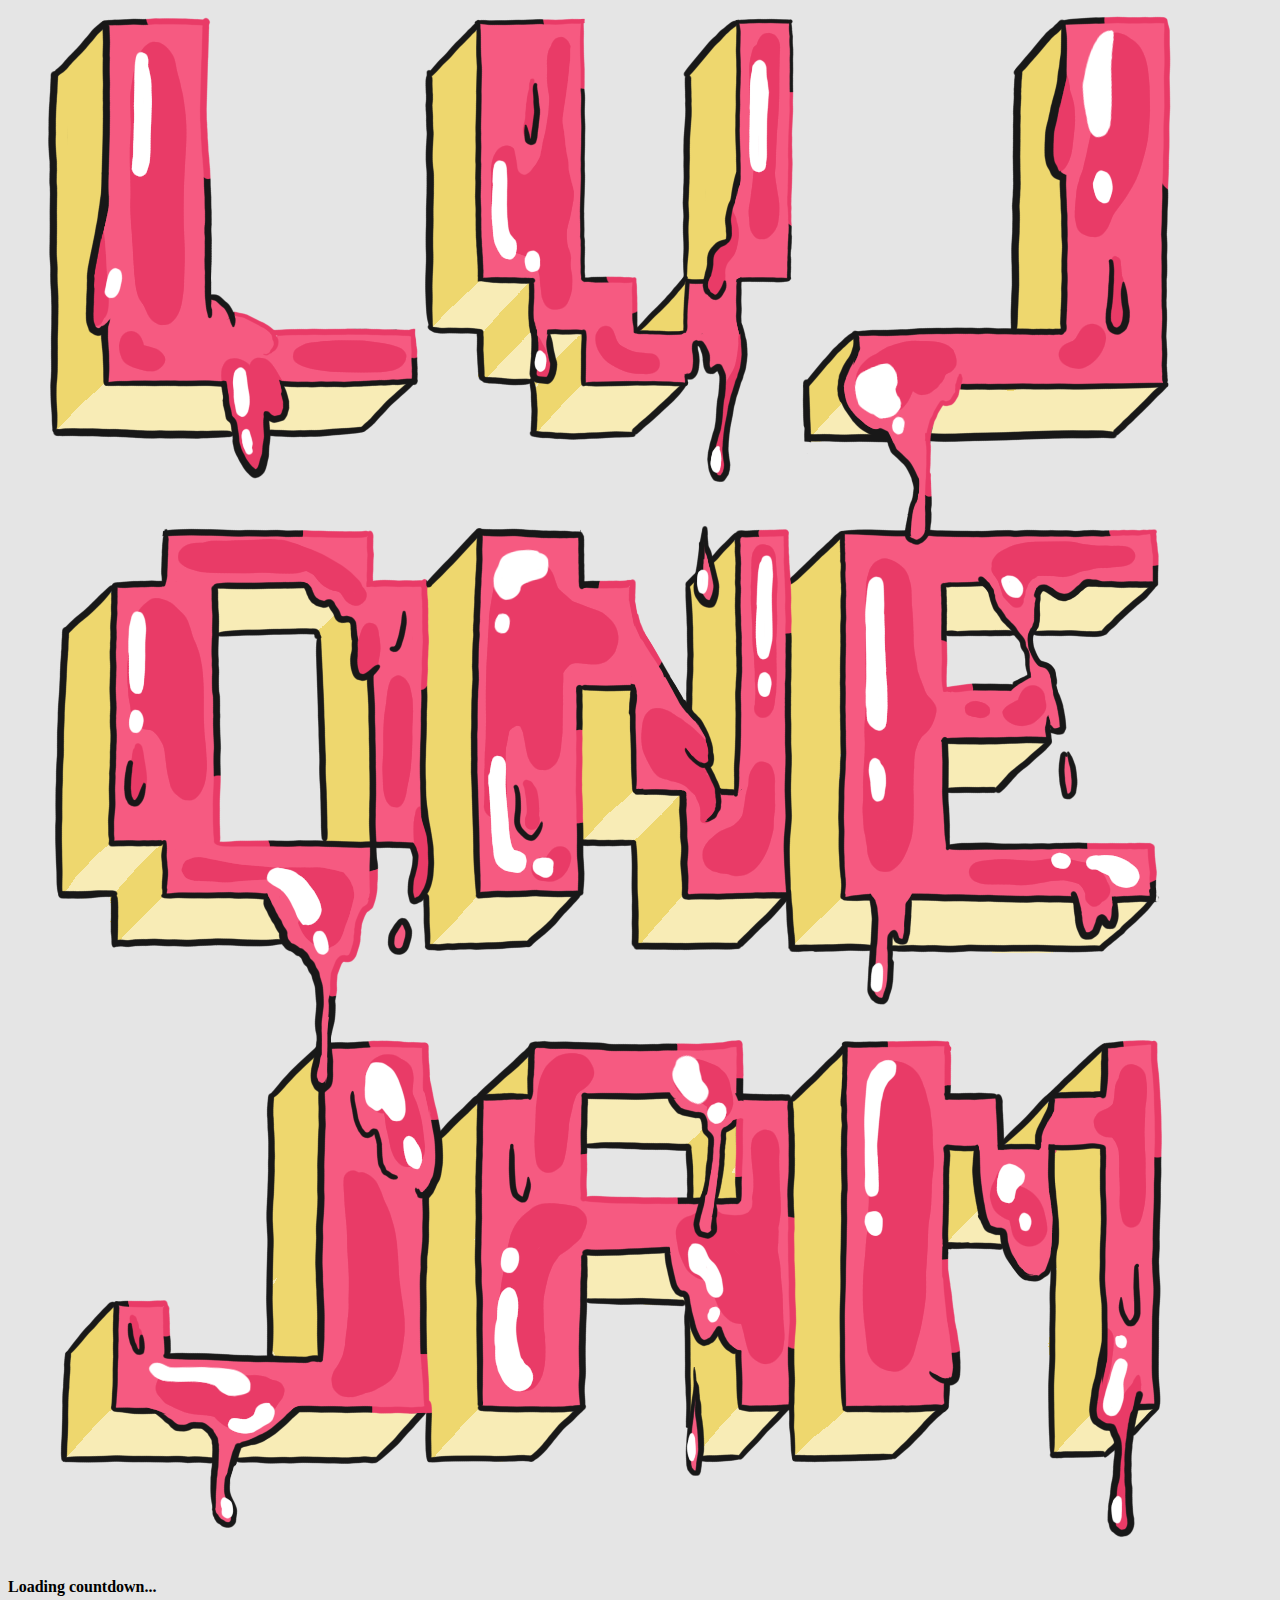
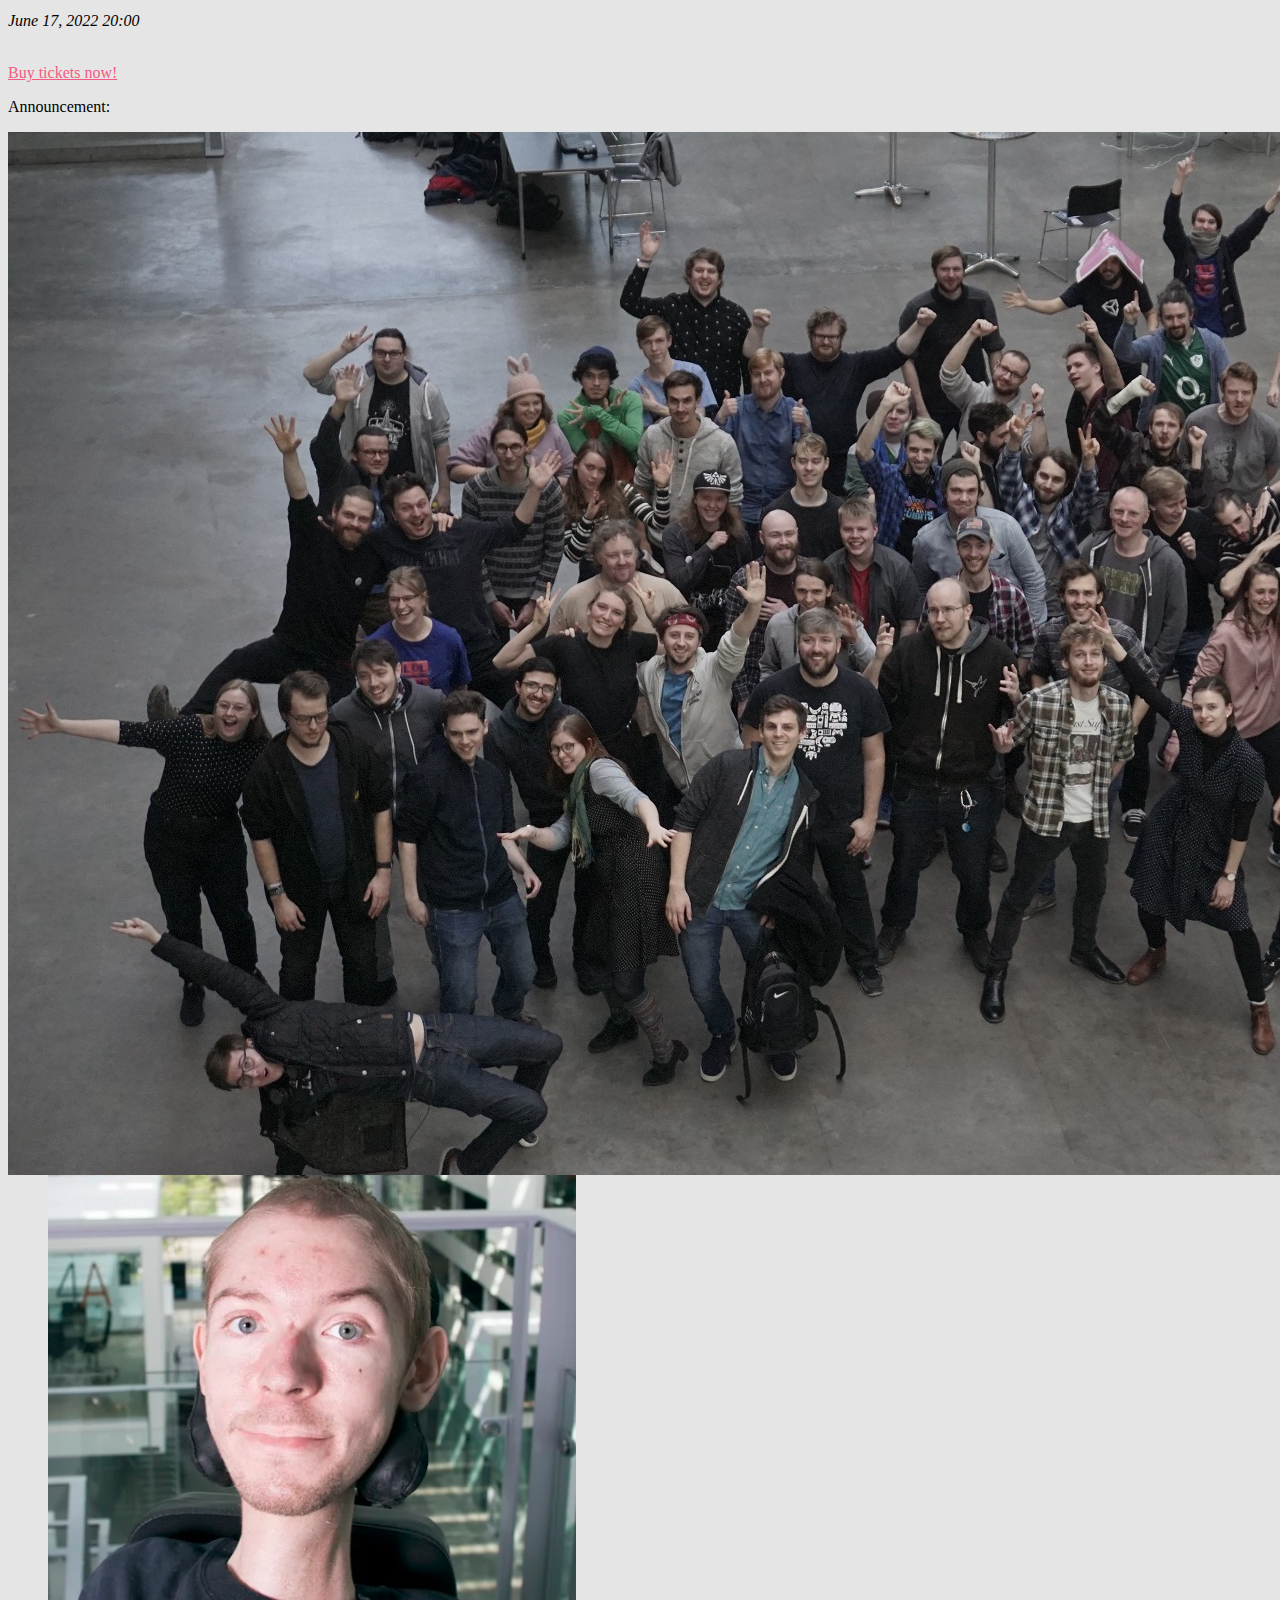
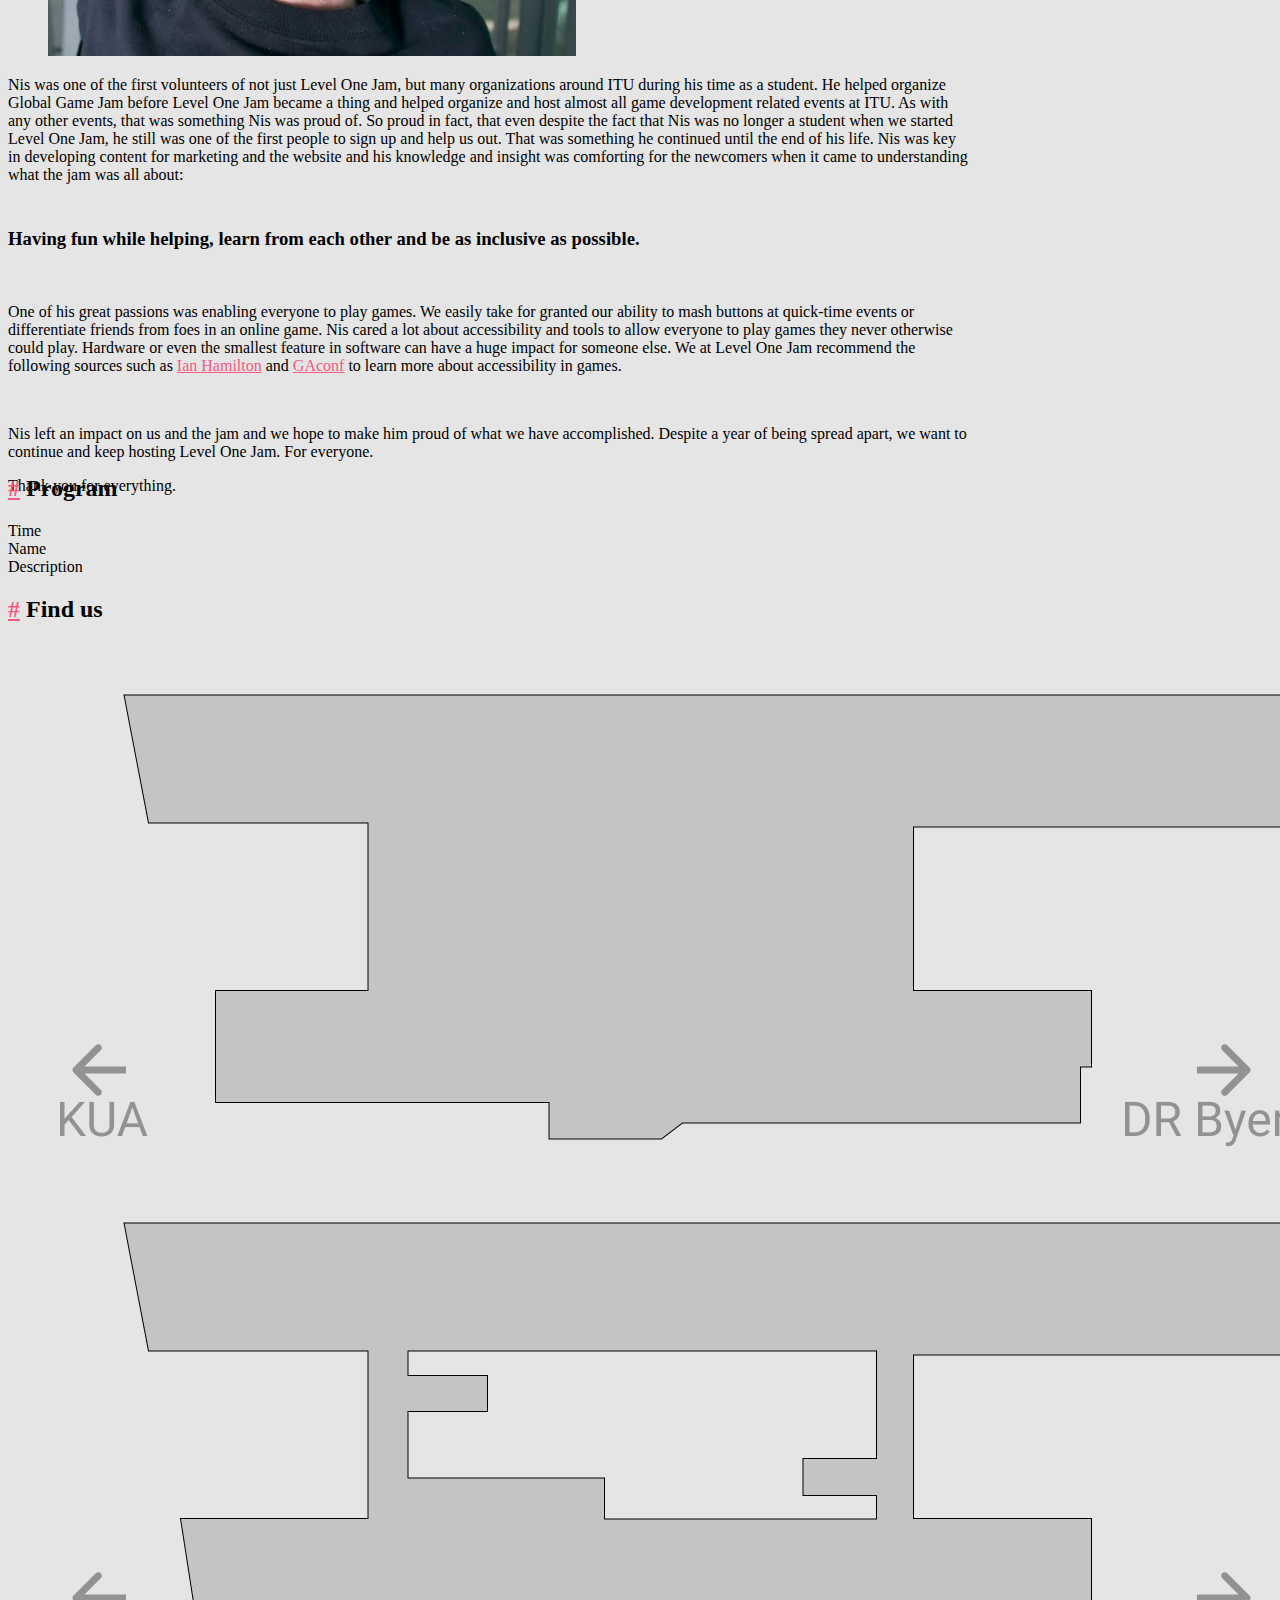
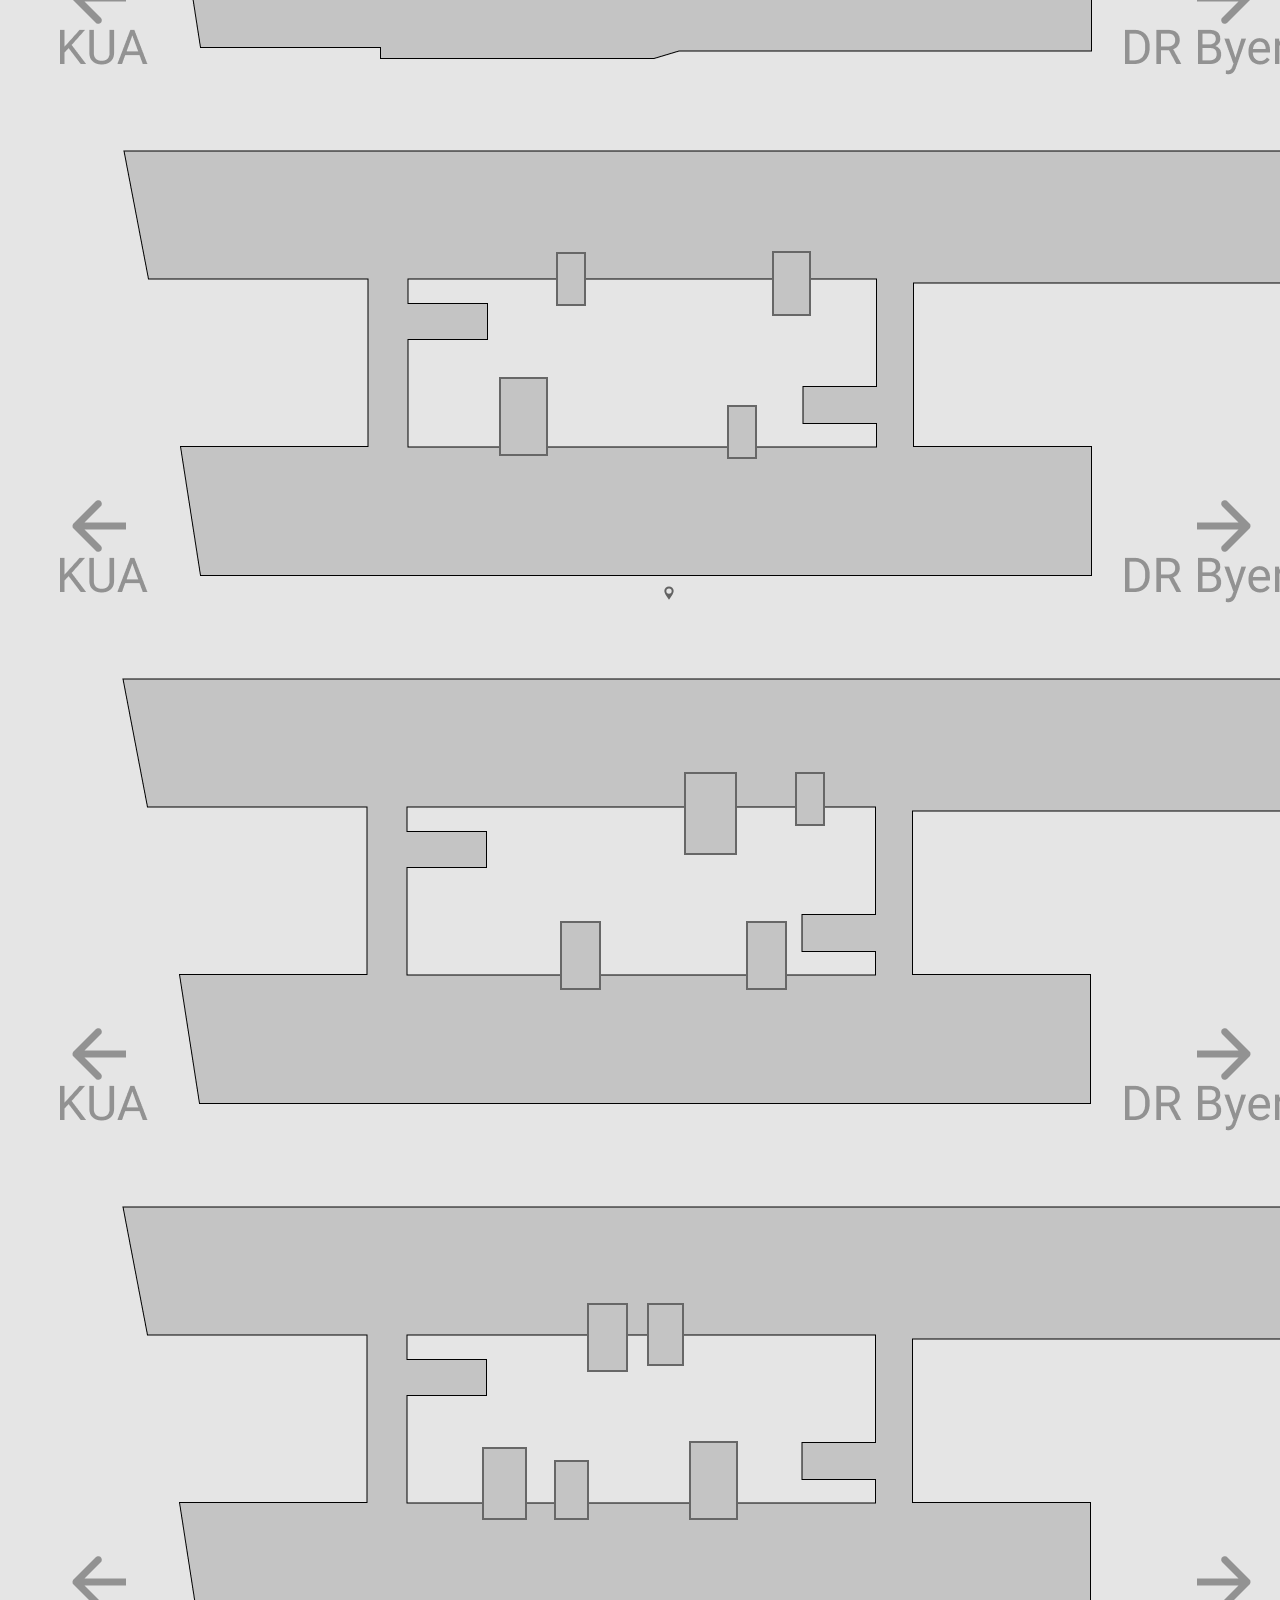
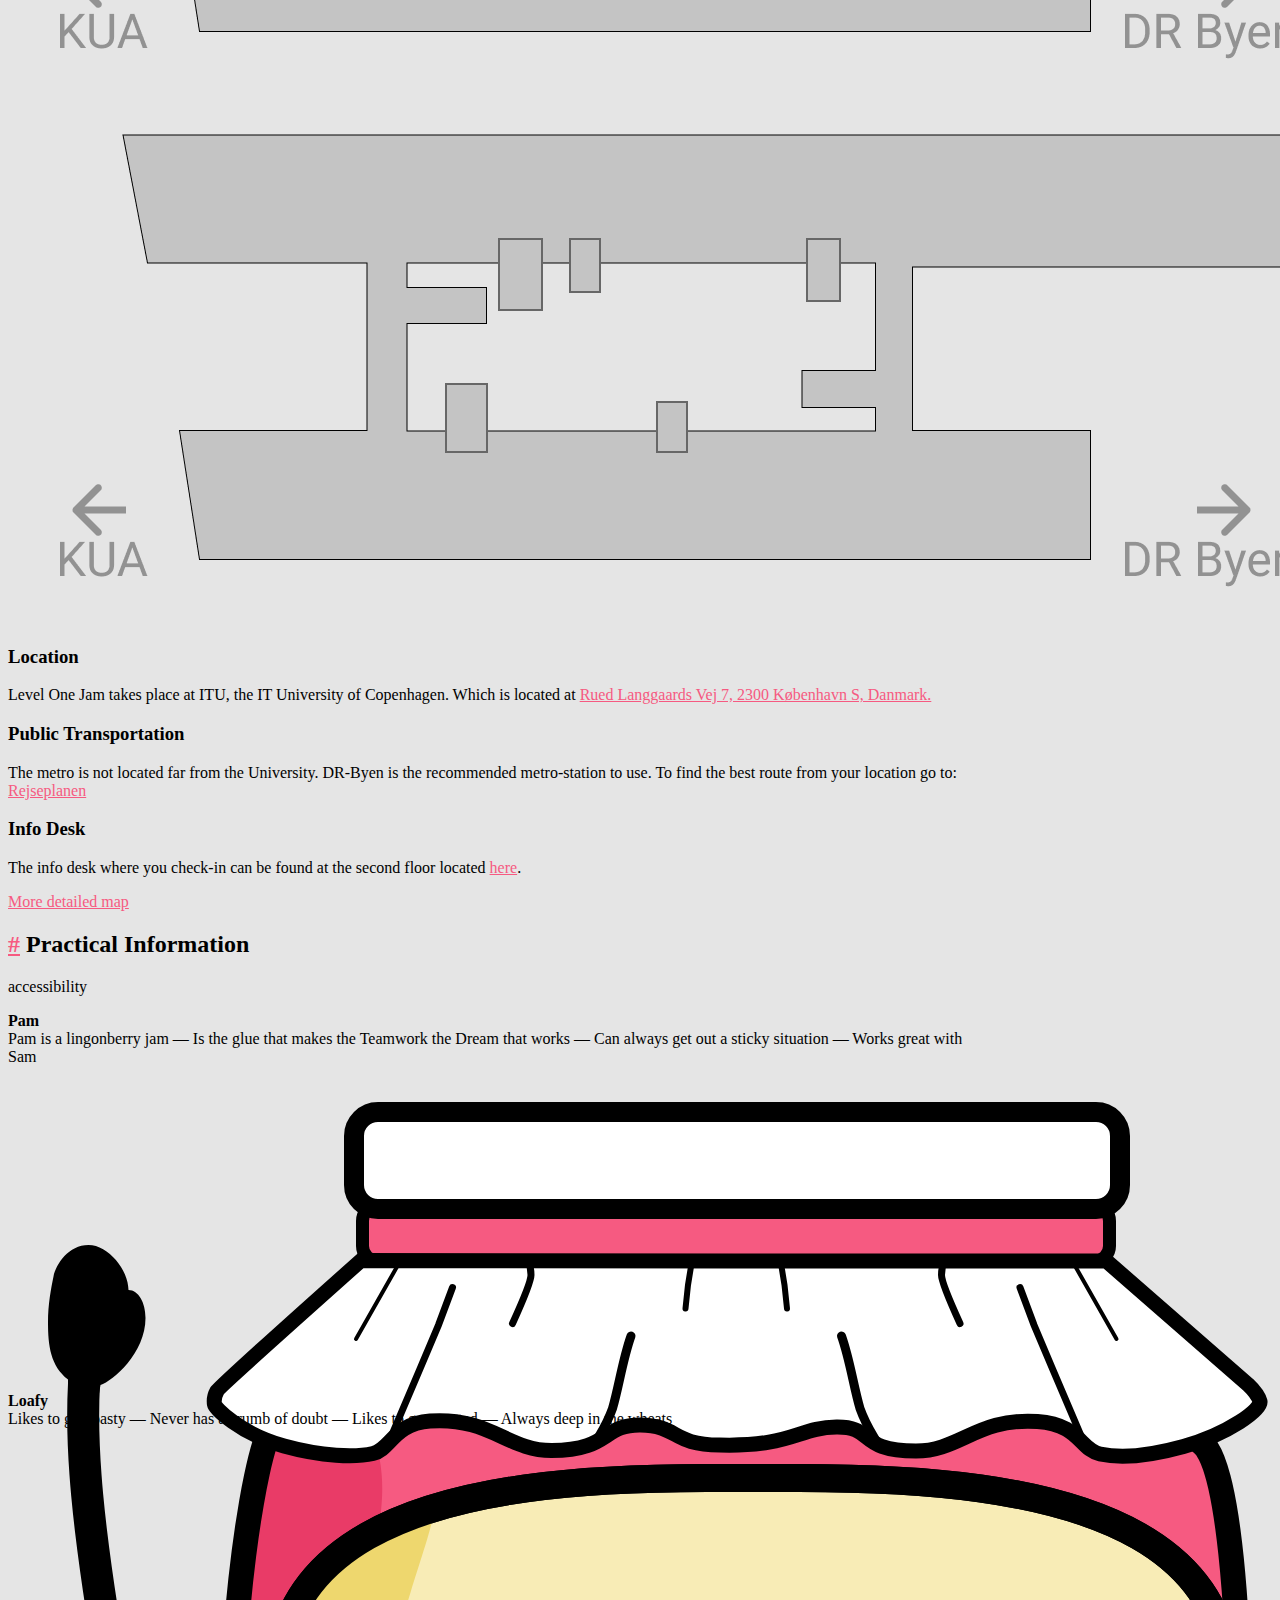
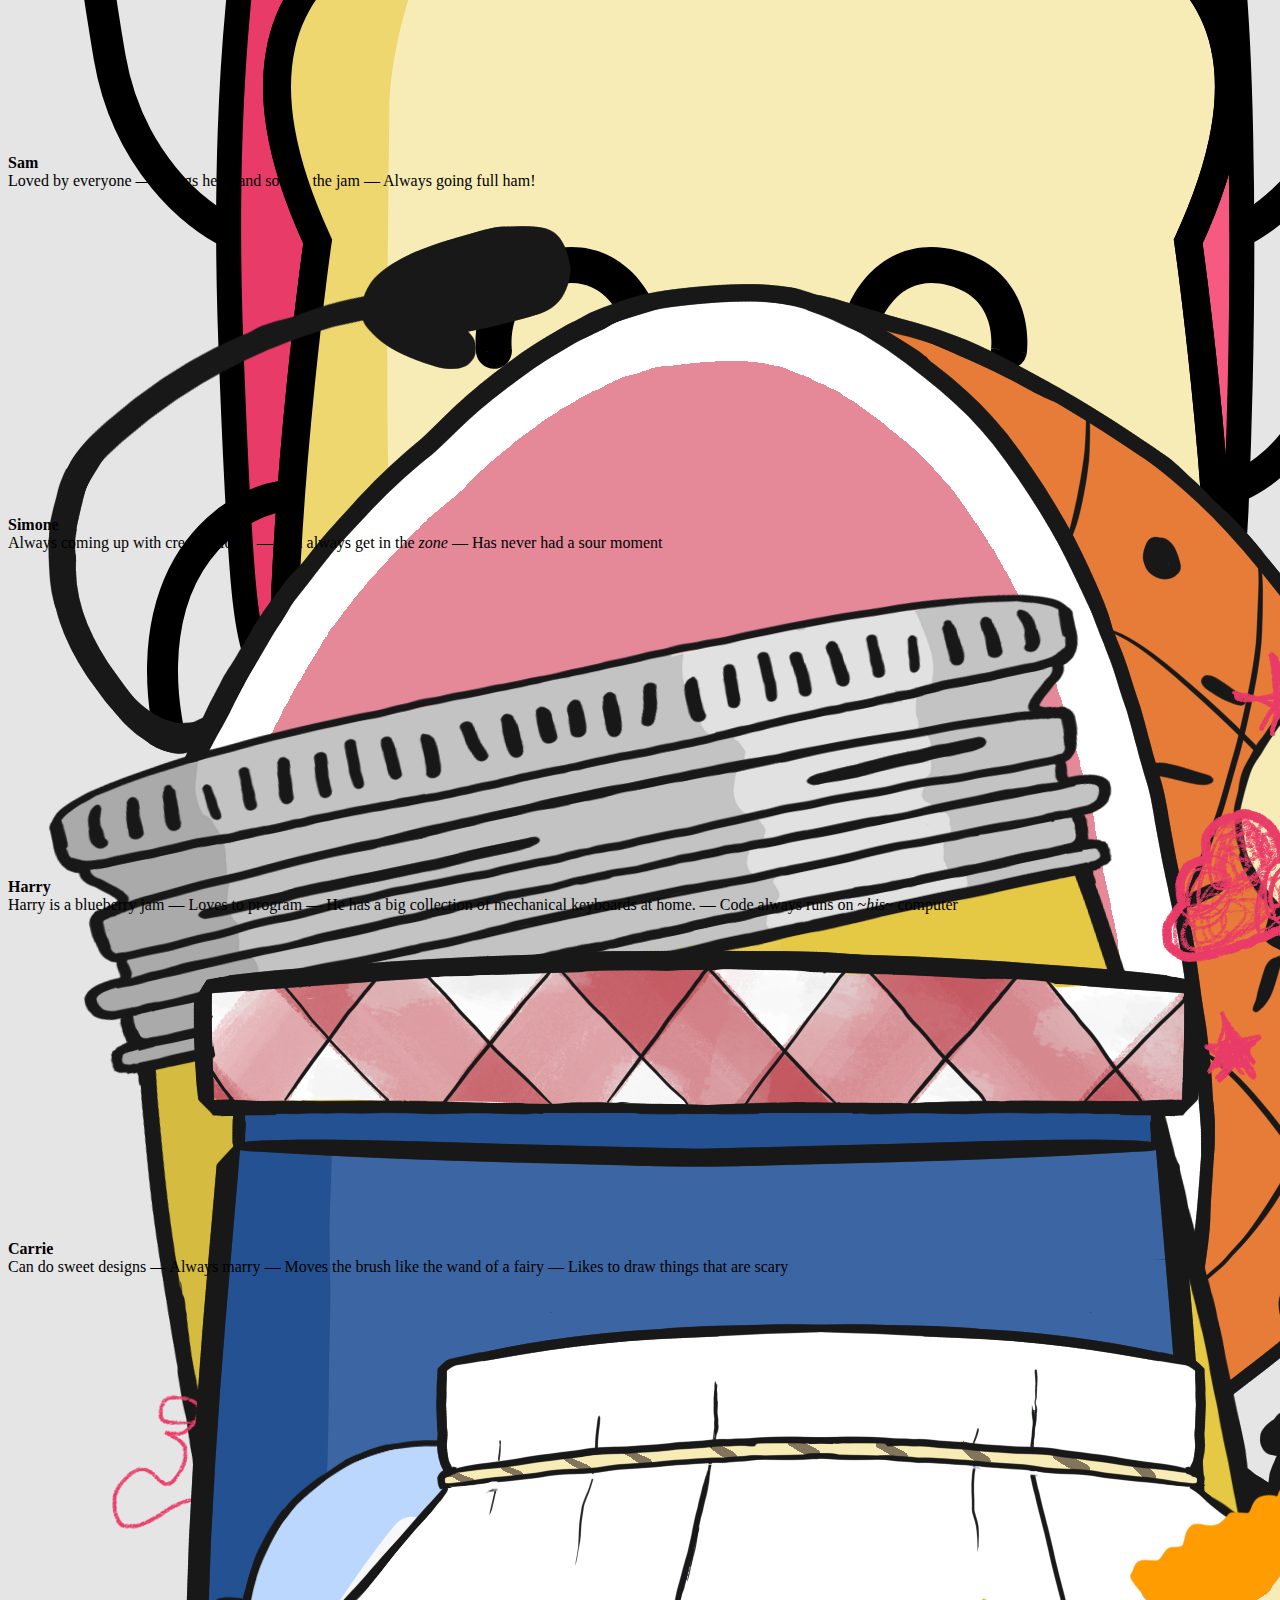
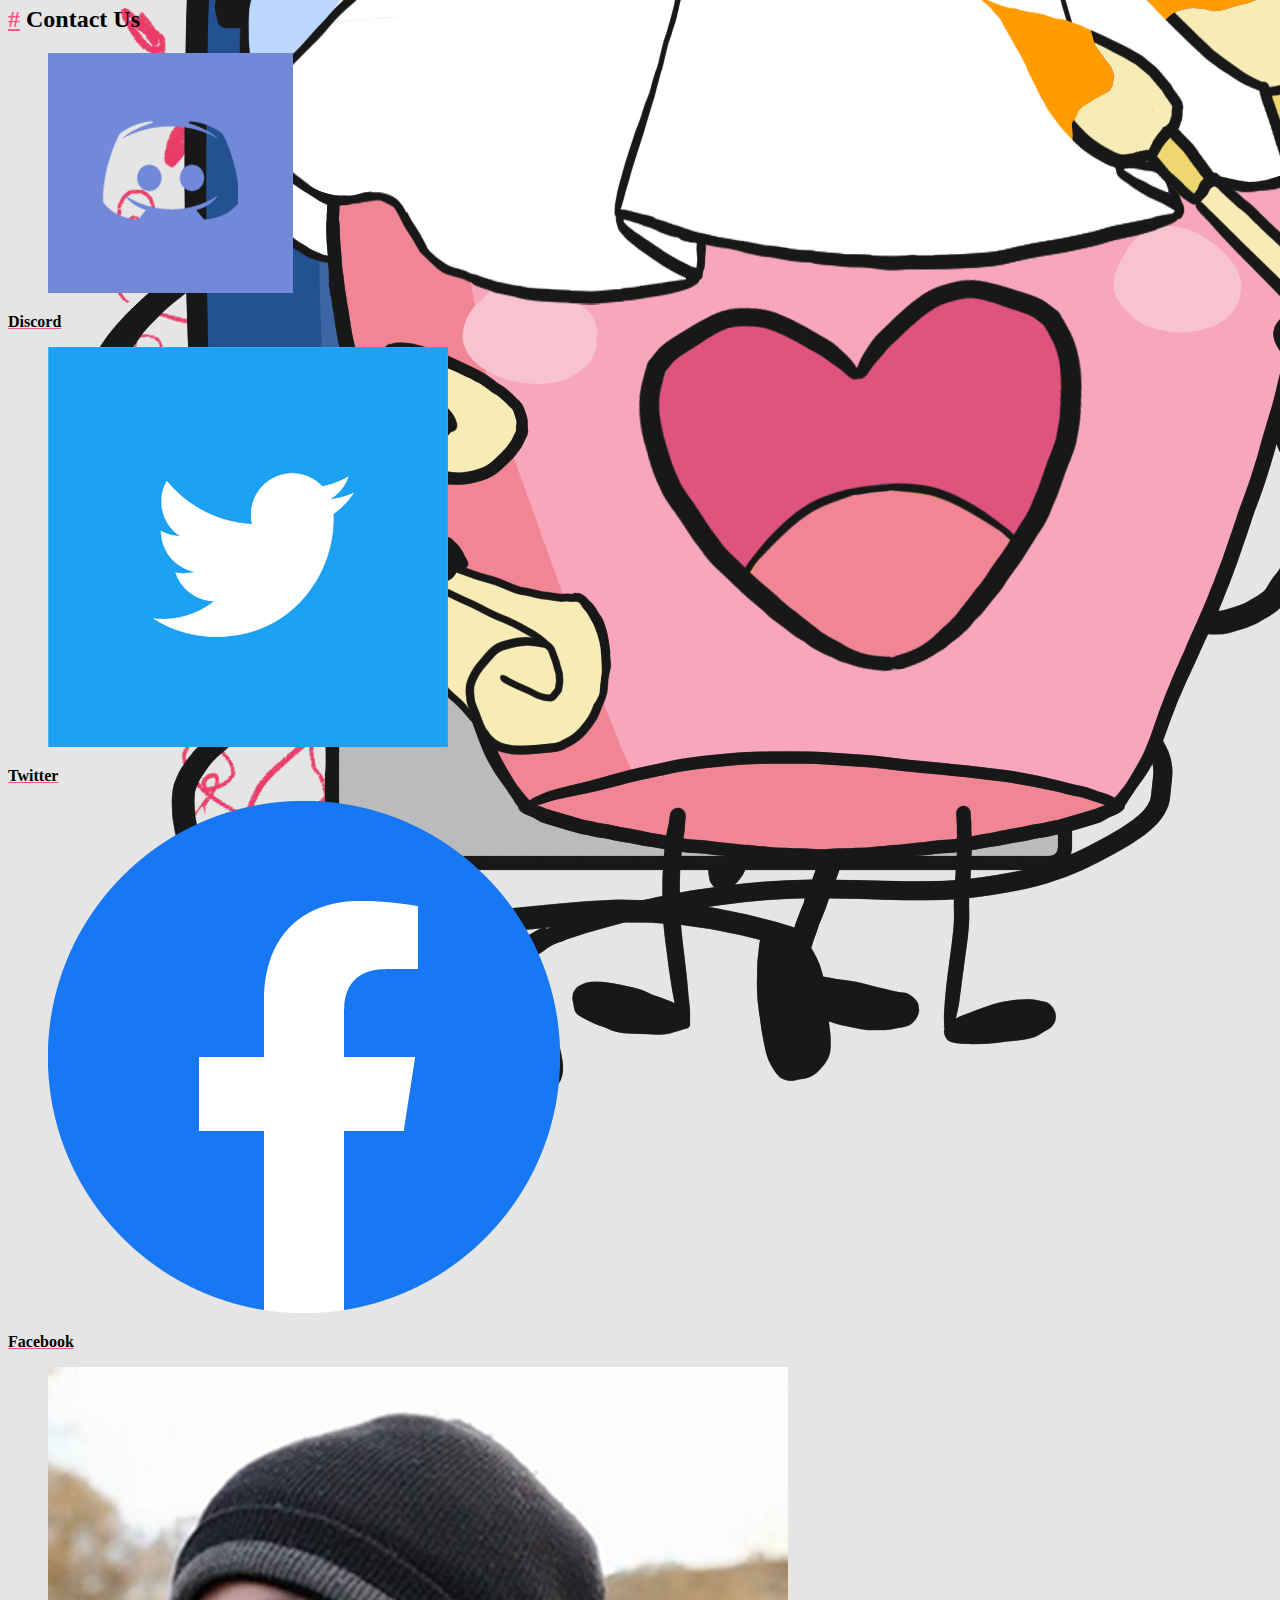
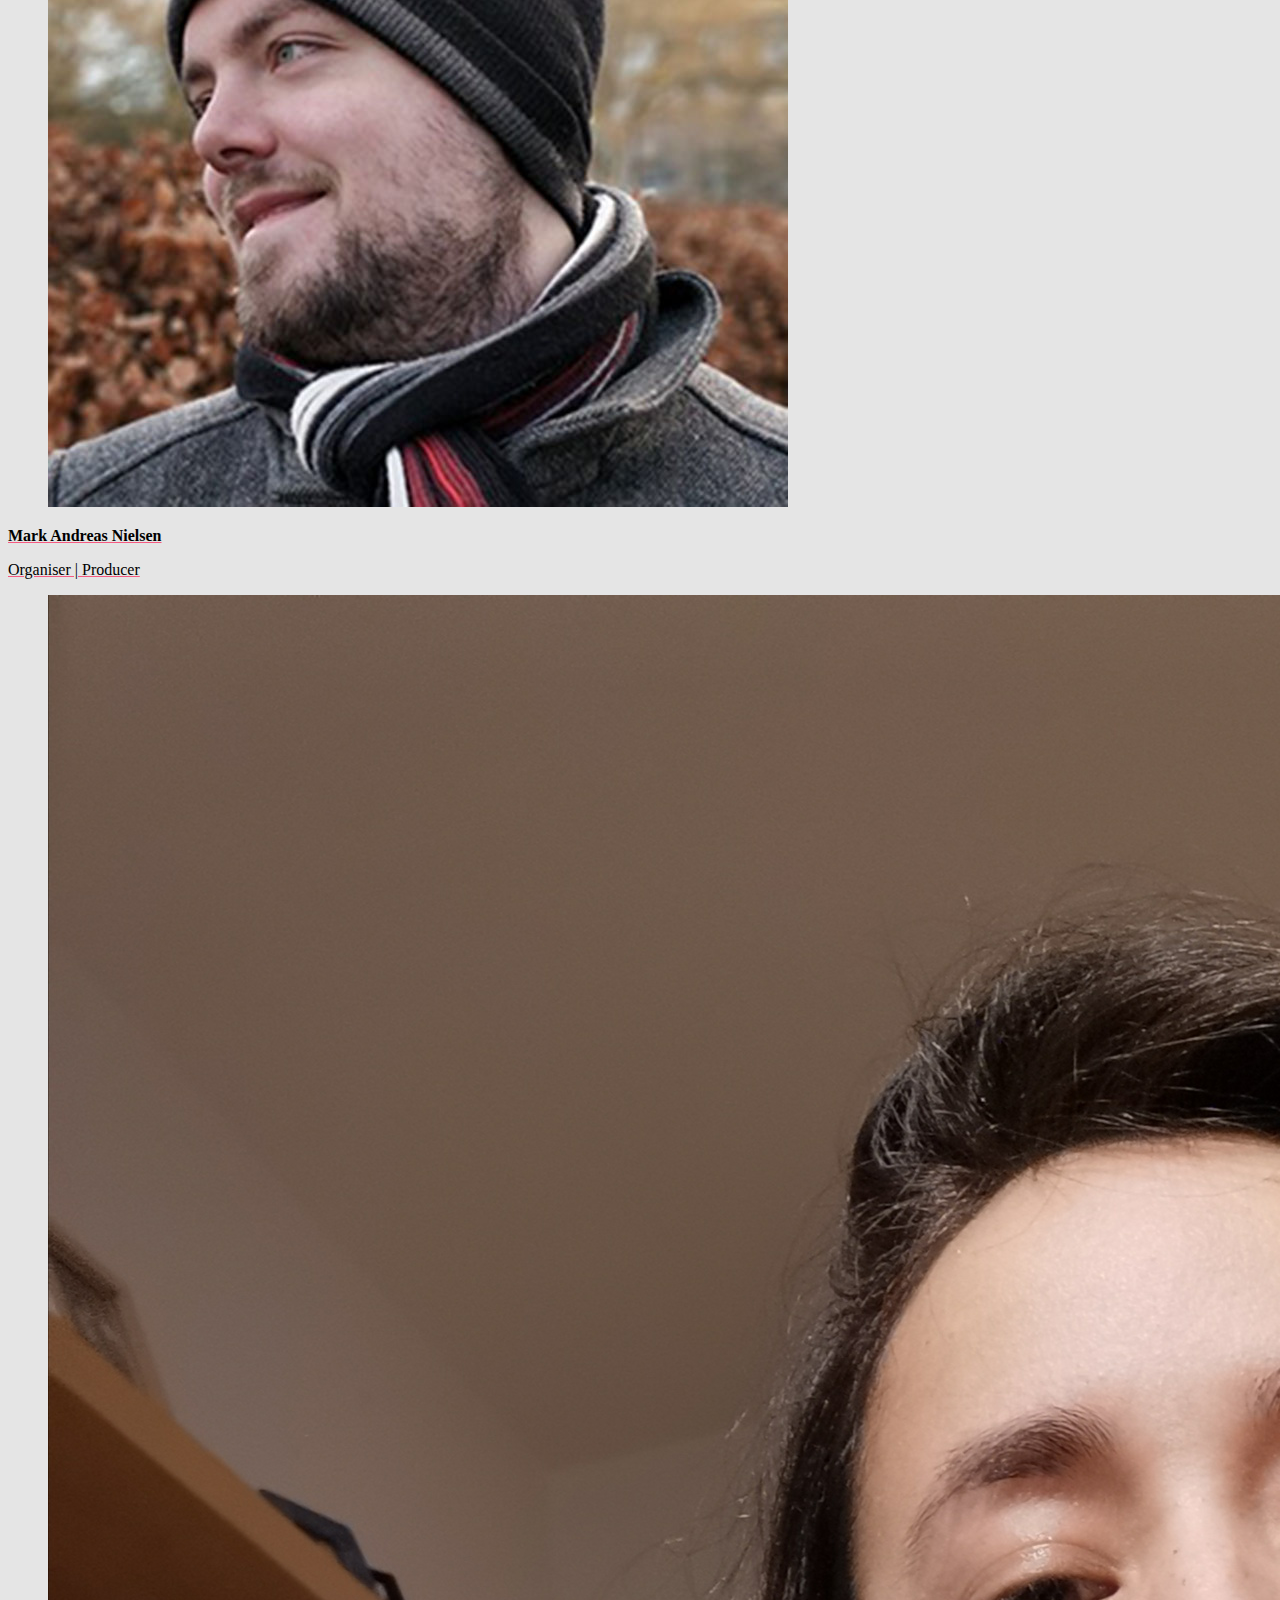
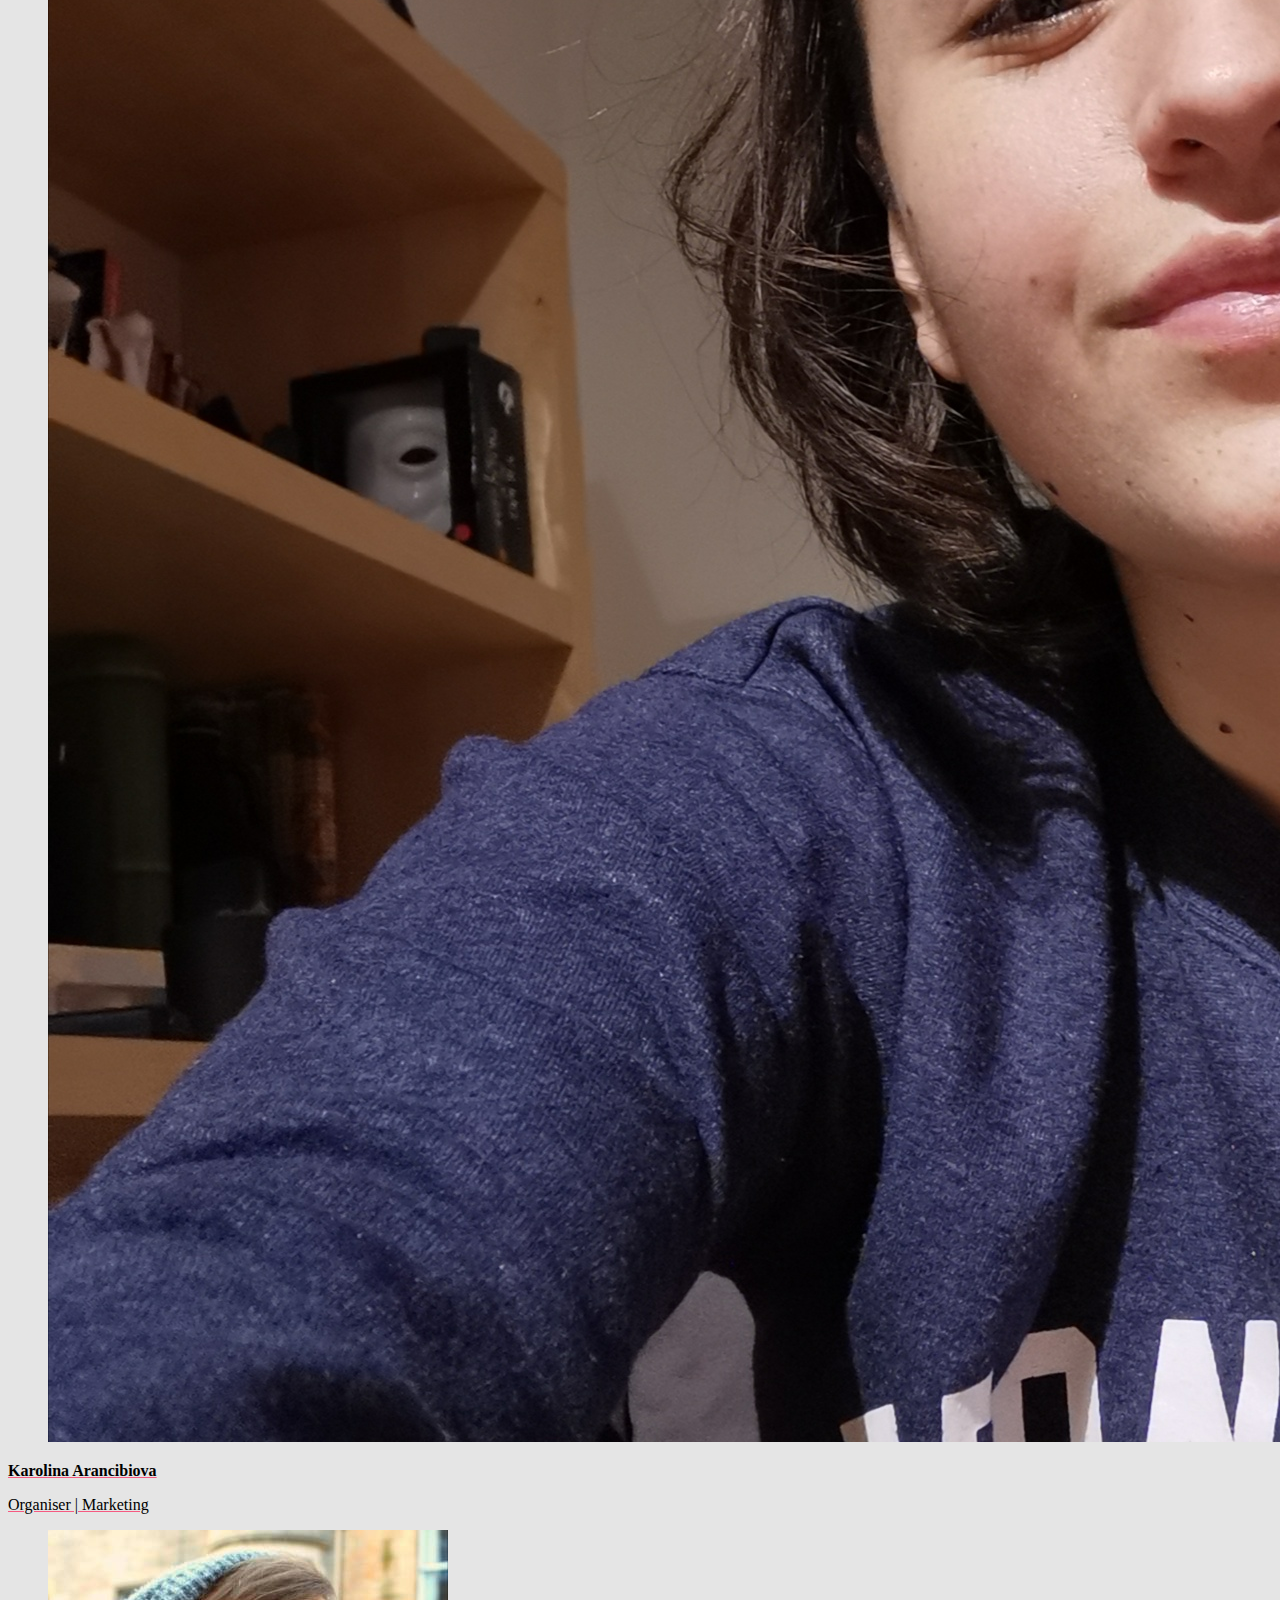
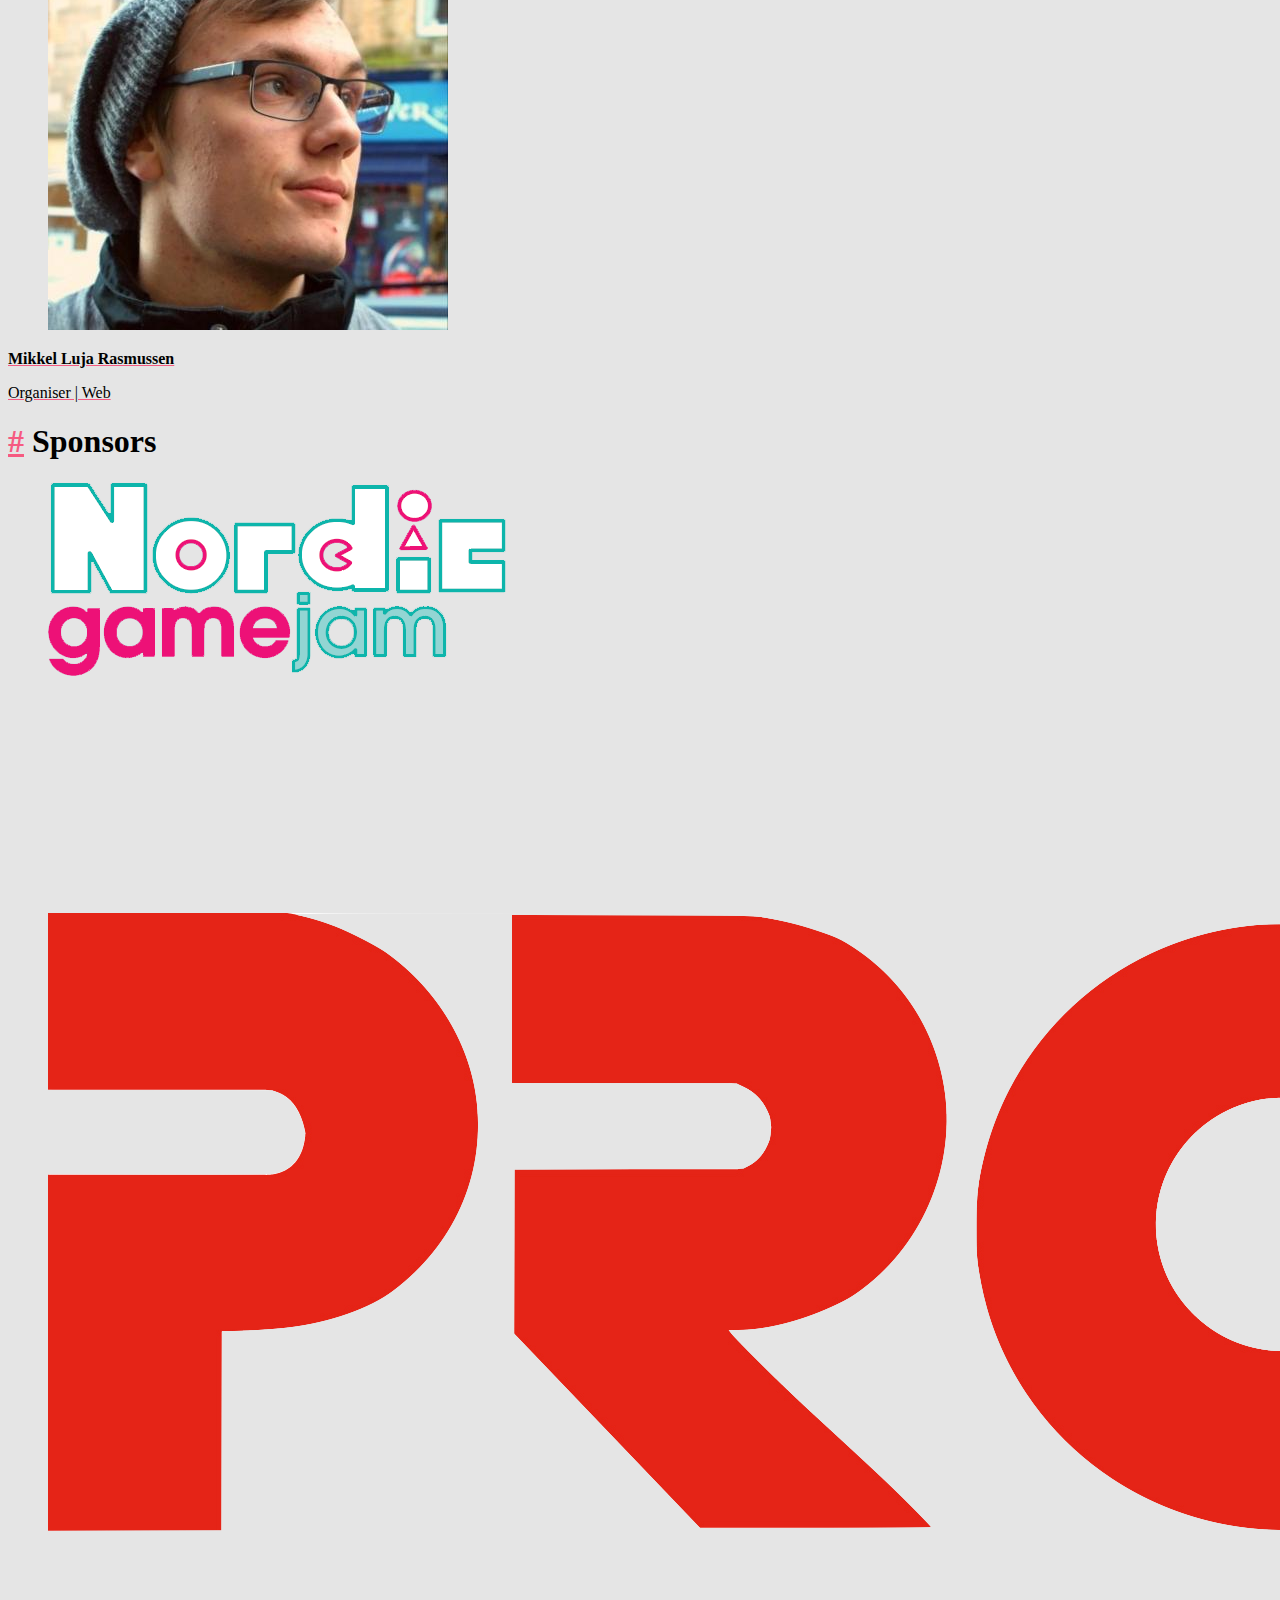
==== commit 74f54ff8: "Update from https://github.com/levelonejam/website-2022-dev/commit/695e7ec913ad3fe062c95116e4c263a62" ====
--- a/2022/index.html
+++ b/2022/index.html
@@ -1,5 +1,5 @@
 <!doctype html><html><head><meta name=generator content="Hugo 0.120.4"><meta charset=utf-8><meta name=viewport content="width=device-width,initial-scale=1"><meta property="og:video" content="https://www.youtube.com/v/_2BVvSVlDF0"><title>Level One Jam 2022</title>
-<link rel=stylesheet href=https://cdnjs.cloudflare.com/ajax/libs/bulma/0.7.5/css/bulma.min.css><link rel=stylesheet href=main.css><link rel=stylesheet href=overwrite.css><script defer src=https://use.fontawesome.com/releases/v5.3.1/js/all.js></script><script src=https://www.youtube.com/player_api></script><script src=https://cdnjs.cloudflare.com/ajax/libs/markdown-it/10.0.0/markdown-it.min.js integrity="sha256-YASERpEeN8gRNr/Fy4Km34WGFqIq1h6HkJMAQnVHlhk=" crossorigin=anonymous></script><script type=text/javascript src=/2022/js/settingsHandler.js></script><script type=text/javascript src=/2022/js/util.js></script><script type=text/javascript src=/2022/js/timer.js></script><script type=text/javascript src=/2022/js/eventCountdown.js></script><script type=text/javascript src=/2022/js/announcement.js></script><script type=text/javascript src=/2022/js/pointer.js></script><script type=text/javascript src=/2022/js/tab.js></script><script type=text/javascript src=/2022/js/video.js></script><script type=text/javascript src=/2022/js/init.js></script><script type=text/javascript src=/2022/data2020.json></script><meta property="og:title" content="Level One Jam 2022"><meta property="og:description" content="Level One Jam is a yearly game jam that takes place at ITU. The game jam is an entry-level jam that is ideal for anyone who has never attended a game jam before."><meta property="og:type" content="website"><meta property="og:url" content="https://levelonejam.com/2022/"></head><body><script>setOption(0,{name:"Level One Jam",themeURL:"https://raw.githubusercontent.com/BlackPhlox/level-one-jam-theme-announcement/master/theme2022.txt",videoId:"_2BVvSVlDF0"})</script><script>setCountdownText()</script><script>let isCurrent=document.location.pathname=="/";function leadingZeroDateFormat(e){const t=("0"+e.getDate()).slice(-2)+"-"+("0"+(e.getMonth()+1)).slice(-2)+"-"+e.getFullYear();return t}const md=window.markdownit();function FirstNonEmptyArray(e){for(var t in e)if(e.hasOwnProperty(t)&&e[t]instanceof Array&&e[t].length>0)return t}async function getSheetAllAsync(){let e=await fetch(`https:${"//"}sheets.googleapis.com/v4/spreadsheets/1hTdx5d5gzByh7cp6RPoDjp2MbdZ6ViyB4Z5iupA2Q9A/values/${"A"}:${"AC"}?dateTimeRenderOption=FORMATTED_STRING&majorDimension=DIMENSION_UNSPECIFIED&valueRenderOption=UNFORMATTED_VALUE&key=AIzaSyCqY0hb2ShiHFhGabBUc1arzKDLmYW0ktk`),t=e.json();return t}function sleep(e){return new Promise(t=>setTimeout(t,e))}async function getDynData(){return isCurrent?splitSheet():splitSheetLocal()}async function splitSheetLocal(){let e=await JSON.parse(test);return await sleep(100),e}async function splitSheet(){let i=await getSheetAllAsync(),n=i.values,e=[],t=0,o,s=0;return n[0].forEach(n=>{n.length>0?(e.push({Category:o,Cells:t,from:s-t,to:s}),t=0,o=n):t++,s++}),e.shift(),e.forEach(e=>{let t=[];for(let s=1;s<n.length;s++){let o=[];for(let t=e.from;t<e.to;t++)o.push(n[s][t]);t.push(o)}e.raw=t}),e.forEach(e=>{let t=[];e.raw.forEach(n=>{let s=e.raw[0];if(s===n)return;let o={};for(let e=0;e<s.length;e++)o[s[e]]=n[e];t.push(o)}),e.data=t}),e}let textData;getDynData().then(e=>{textData=e});async function getAnnouncements(){return textData===void 0&&(textData=await getDynData()),textData.filter(e=>e.Category=="Announcements")[0]}async function getProgram(){return textData===void 0&&(textData=await getDynData()),textData.filter(e=>e.Category=="Program")[0]}async function getFAQ(){return textData===void 0&&(textData=await getDynData()),textData.filter(e=>e.Category=="FAQ")[0]}async function getRules(){return textData===void 0&&(textData=await getDynData()),textData.filter(e=>e.Category=="Rules")[0]}async function getAchievements(){return textData===void 0&&(textData=await getDynData()),textData.filter(e=>e.Category=="Achievements")[0]}getAnnouncements().then(e=>{e.data.forEach(e=>{e.include&&addAnnouncement(e.include,e.name,e.date,e.msg,e.rel,e.relData)})}).then(()=>{console.log(announcements),initProgram()}),getProgram().then(e=>{e.data.forEach(e=>{e.day=e.day.toLowerCase(),generateProgramContent(e.day,e)})}).then(()=>{const e=tabs.filter(e=>e.id==="programTabs")[0].tabs;switchTab("programTabs",e[0])}),getFAQ().then(e=>{e.data.forEach(e=>{generateFAQContent(e)})}).then(()=>{const e=tabs.filter(e=>e.id==="infoTabs")[0].tabs;switchTab("infoTabs",e[0])}),getRules().then(e=>{e.data.forEach(e=>{generateRulesContent(e)})});function onlyUnique(e,t,n){return n.indexOf(e)===t}getAchievements().then(e=>{let t=[];e.data.filter(e=>e.by!=="").forEach(e=>{if(!e.include)return;t.map(e=>e.by).includes(e.by)||t.push({by:e.by,categoryname:e.categoryname,reward:e.reward})}),t.forEach(t=>{e.data.forEach(e=>{t.by==e.by&&e.include&&(t.data===void 0?t.data=Array.of(e):t.data.push(e))})}),t.forEach(e=>{generateTab("achievementTabs",e.categoryname);let l=document.getElementById("achievementContent"),n=document.createElement("div");n.classList.add("is-centered"),n.classList.add("columns"),n.classList.add("is-mobile");let i=document.createElement("figure");i.classList.add("image"),i.classList.add("is-128x128");let c=document.createElement("img");c.src=e.reward,i.appendChild(c);let s=document.createElement("div"),t=document.createElement("strong");t.classList.add("is-size-4"),t.classList.add("is-multiline"),t.classList.add("column"),t.innerHTML=replaceAll(e.categoryname,"_"," ");let a=document.createElement("span");a.innerHTML=md.render(`By: [${e.by}](#sponsors)`),a.setAttribute("style","font-size:18px");let r=document.createElement("h5");r.innerHTML=md.render(`Complete the achievements shown below
+<link rel=stylesheet href=https://cdnjs.cloudflare.com/ajax/libs/bulma/0.7.5/css/bulma.min.css><link rel=stylesheet href=main.css><link rel=stylesheet href=overwrite.css><script defer src=https://use.fontawesome.com/releases/v5.3.1/js/all.js></script><script src=https://www.youtube.com/player_api></script><script src=https://cdnjs.cloudflare.com/ajax/libs/markdown-it/10.0.0/markdown-it.min.js integrity="sha256-YASERpEeN8gRNr/Fy4Km34WGFqIq1h6HkJMAQnVHlhk=" crossorigin=anonymous></script><script type=text/javascript src=/js/settingsHandler.js></script><script type=text/javascript src=/js/util.js></script><script type=text/javascript src=/js/timer.js></script><script type=text/javascript src=/js/eventCountdown.js></script><script type=text/javascript src=/js/announcement.js></script><script type=text/javascript src=/js/pointer.js></script><script type=text/javascript src=/js/tab.js></script><script type=text/javascript src=/js/video.js></script><script type=text/javascript src=/js/init.js></script><script type=text/javascript src=/data2020.json></script><meta property="og:title" content="Level One Jam 2022"><meta property="og:description" content="Level One Jam is a yearly game jam that takes place at ITU. The game jam is an entry-level jam that is ideal for anyone who has never attended a game jam before."><meta property="og:type" content="website"><meta property="og:url" content="https://levelonejam.com/2022/"></head><body><script>setOption(0,{name:"Level One Jam",themeURL:"https://raw.githubusercontent.com/BlackPhlox/level-one-jam-theme-announcement/master/theme2022.txt",videoId:"_2BVvSVlDF0"})</script><script>setCountdownText()</script><script>let isCurrent=document.location.pathname=="/";function leadingZeroDateFormat(e){const t=("0"+e.getDate()).slice(-2)+"-"+("0"+(e.getMonth()+1)).slice(-2)+"-"+e.getFullYear();return t}const md=window.markdownit();function FirstNonEmptyArray(e){for(var t in e)if(e.hasOwnProperty(t)&&e[t]instanceof Array&&e[t].length>0)return t}async function getSheetAllAsync(){let e=await fetch(`https:${"//"}sheets.googleapis.com/v4/spreadsheets/1hTdx5d5gzByh7cp6RPoDjp2MbdZ6ViyB4Z5iupA2Q9A/values/${"A"}:${"AC"}?dateTimeRenderOption=FORMATTED_STRING&majorDimension=DIMENSION_UNSPECIFIED&valueRenderOption=UNFORMATTED_VALUE&key=AIzaSyCqY0hb2ShiHFhGabBUc1arzKDLmYW0ktk`),t=e.json();return t}function sleep(e){return new Promise(t=>setTimeout(t,e))}async function getDynData(){return isCurrent?splitSheet():splitSheetLocal()}async function splitSheetLocal(){let e=await JSON.parse(test);return await sleep(100),e}async function splitSheet(){let i=await getSheetAllAsync(),n=i.values,e=[],t=0,o,s=0;return n[0].forEach(n=>{n.length>0?(e.push({Category:o,Cells:t,from:s-t,to:s}),t=0,o=n):t++,s++}),e.shift(),e.forEach(e=>{let t=[];for(let s=1;s<n.length;s++){let o=[];for(let t=e.from;t<e.to;t++)o.push(n[s][t]);t.push(o)}e.raw=t}),e.forEach(e=>{let t=[];e.raw.forEach(n=>{let s=e.raw[0];if(s===n)return;let o={};for(let e=0;e<s.length;e++)o[s[e]]=n[e];t.push(o)}),e.data=t}),e}let textData;getDynData().then(e=>{textData=e});async function getAnnouncements(){return textData===void 0&&(textData=await getDynData()),textData.filter(e=>e.Category=="Announcements")[0]}async function getProgram(){return textData===void 0&&(textData=await getDynData()),textData.filter(e=>e.Category=="Program")[0]}async function getFAQ(){return textData===void 0&&(textData=await getDynData()),textData.filter(e=>e.Category=="FAQ")[0]}async function getRules(){return textData===void 0&&(textData=await getDynData()),textData.filter(e=>e.Category=="Rules")[0]}async function getAchievements(){return textData===void 0&&(textData=await getDynData()),textData.filter(e=>e.Category=="Achievements")[0]}getAnnouncements().then(e=>{e.data.forEach(e=>{e.include&&addAnnouncement(e.include,e.name,e.date,e.msg,e.rel,e.relData)})}).then(()=>{console.log(announcements),initProgram()}),getProgram().then(e=>{e.data.forEach(e=>{e.day=e.day.toLowerCase(),generateProgramContent(e.day,e)})}).then(()=>{const e=tabs.filter(e=>e.id==="programTabs")[0].tabs;switchTab("programTabs",e[0])}),getFAQ().then(e=>{e.data.forEach(e=>{generateFAQContent(e)})}).then(()=>{const e=tabs.filter(e=>e.id==="infoTabs")[0].tabs;switchTab("infoTabs",e[0])}),getRules().then(e=>{e.data.forEach(e=>{generateRulesContent(e)})});function onlyUnique(e,t,n){return n.indexOf(e)===t}getAchievements().then(e=>{let t=[];e.data.filter(e=>e.by!=="").forEach(e=>{if(!e.include)return;t.map(e=>e.by).includes(e.by)||t.push({by:e.by,categoryname:e.categoryname,reward:e.reward})}),t.forEach(t=>{e.data.forEach(e=>{t.by==e.by&&e.include&&(t.data===void 0?t.data=Array.of(e):t.data.push(e))})}),t.forEach(e=>{generateTab("achievementTabs",e.categoryname);let l=document.getElementById("achievementContent"),n=document.createElement("div");n.classList.add("is-centered"),n.classList.add("columns"),n.classList.add("is-mobile");let i=document.createElement("figure");i.classList.add("image"),i.classList.add("is-128x128");let c=document.createElement("img");c.src=e.reward,i.appendChild(c);let s=document.createElement("div"),t=document.createElement("strong");t.classList.add("is-size-4"),t.classList.add("is-multiline"),t.classList.add("column"),t.innerHTML=replaceAll(e.categoryname,"_"," ");let a=document.createElement("span");a.innerHTML=md.render(`By: [${e.by}](#sponsors)`),a.setAttribute("style","font-size:18px");let r=document.createElement("h5");r.innerHTML=md.render(`Complete the achievements shown below
 
  to earn the _${replaceAll(e.categoryname,"_"," ")}_ sticker`),r.classList.add("is-size-6"),s.appendChild(t),t.appendChild(document.createElement("br")),t.appendChild(a),t.appendChild(document.createElement("br")),t.appendChild(r),s.classList.add("columns"),s.classList.add("has-text-right"),s.setAttribute("style","margin-top:12px;margin-right:12px"),n.appendChild(s),n.appendChild(i);let o=document.createElement("div");o.setAttribute("id",`${e.categoryname.toLowerCase()}`),o.append(n),l.appendChild(o),e.dom===void 0?e.dom=Array.of(o):e.dom.push(o)}),generateAchievements(t),document.location.hash.startsWith("#achievements")&&(document.location.hash="#practical",switchTab("infoTabs","achievements"))});function generateProgramContent(e,t){let l=document.createElement("div"),n=document.createElement("div");n.classList.add("columns"),n.classList.add("is-mobile"),n.classList.add("is-multiline");let i=document.createElement("div");i.classList.add("column"),i.classList.add("is-one-fifth");let a=document.createElement("span");a.classList.add("tag"),a.classList.add("is-dark"),a.innerHTML=t.time,i.appendChild(a);let s=document.createElement("div");s.classList.add("column"),s.classList.add("is-four-fifths-mobile"),s.classList.add("is-one-third-desktop"),s.innerHTML=t.name;let o=document.createElement("div");o.classList.add("column"),o.classList.add("is-flex-mobile"),o.innerHTML=md.render(t.desc);let r=document.createElement("figure");r.classList.add("column"),r.classList.add("image");let c=document.createElement("img");c.src=t.img,t.img&&c.setAttribute("style","width:300px"),r.appendChild(c);let u=document.createElement("i");o.appendChild(u),n.appendChild(i),n.appendChild(s),n.appendChild(o),n.appendChild(r),l.appendChild(n);let d=document.getElementById(e);if(d==null)return;d.appendChild(l)}function generateRulesContent(e){if(e.rule===void 0)return;let t=document.createElement("div");t.classList.add("column"),t.classList.add("is-half");let o=document.createElement("strong"),n=document.createElement("strong");n.innerHTML=md.render(e.headline);let s=document.createElement("p");s.innerHTML=md.render(e.rule);let i=document.createElement("br");t.appendChild(o),t.appendChild(n),t.appendChild(s),t.appendChild(i);let a=document.getElementById("rules");a.appendChild(t)}function generateFAQContent(e){if(e.q===void 0||e.q==="")return;let t=document.createElement("div");t.classList.add("column"),t.classList.add("is-half");let o=document.createElement("strong"),n=document.createElement("strong");n.innerHTML=md.render(e.q);let s=document.createElement("p");s.innerHTML=md.render(e.a);let i=document.createElement("br");t.appendChild(o),t.appendChild(n),t.appendChild(s),t.appendChild(i);let a=document.getElementById("faq");a.appendChild(t)}function generateAchievements(e){e.forEach(e=>{let t=document.createElement("div");e.data.forEach(e=>{let l=document.createElement("div");t.classList.add("columns"),t.classList.add("is-centered");let n=document.createElement("div");n.classList.add("column"),n.classList.add("is-one-third");let a=document.createElement("div"),o=document.createElement("strong");o.classList.add("is-size-4"),o.innerHTML=e.name;let r=document.createElement("div");r.innerHTML=md.render(`**Achieved by:** 
 
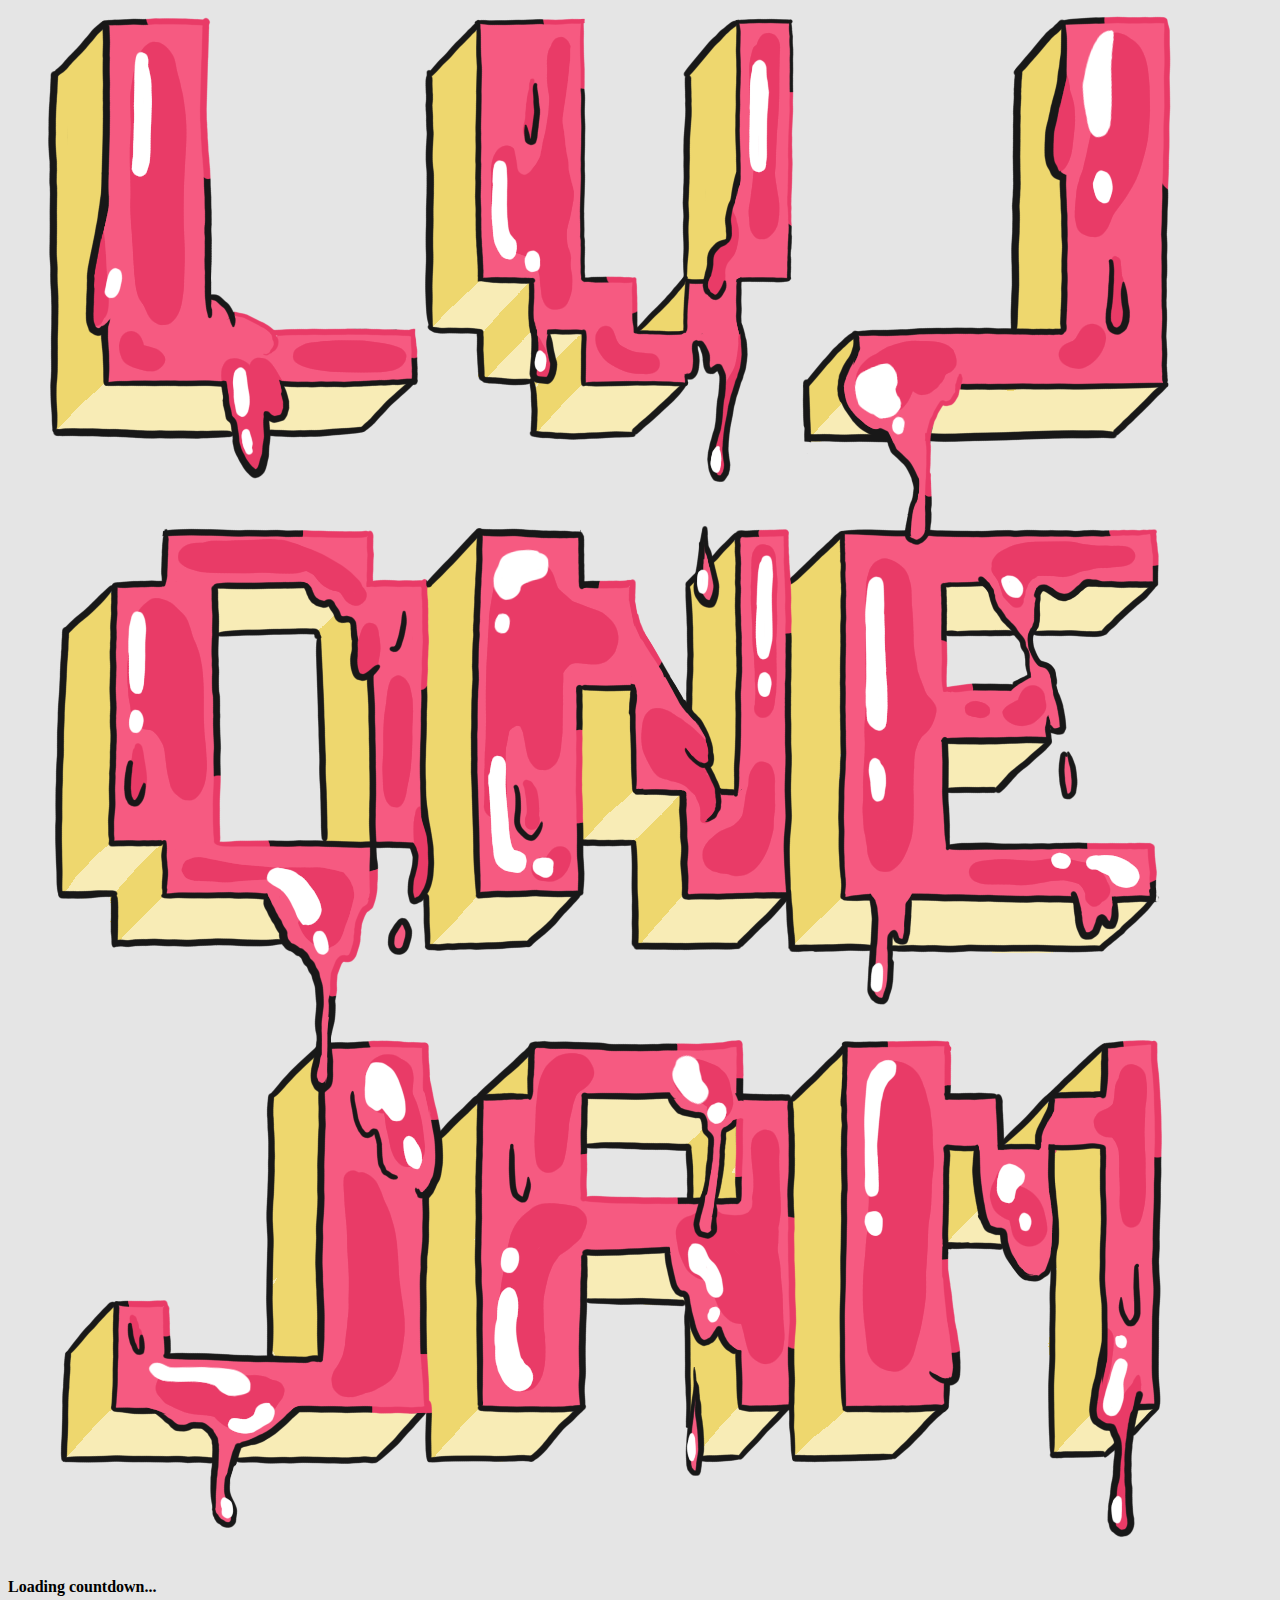
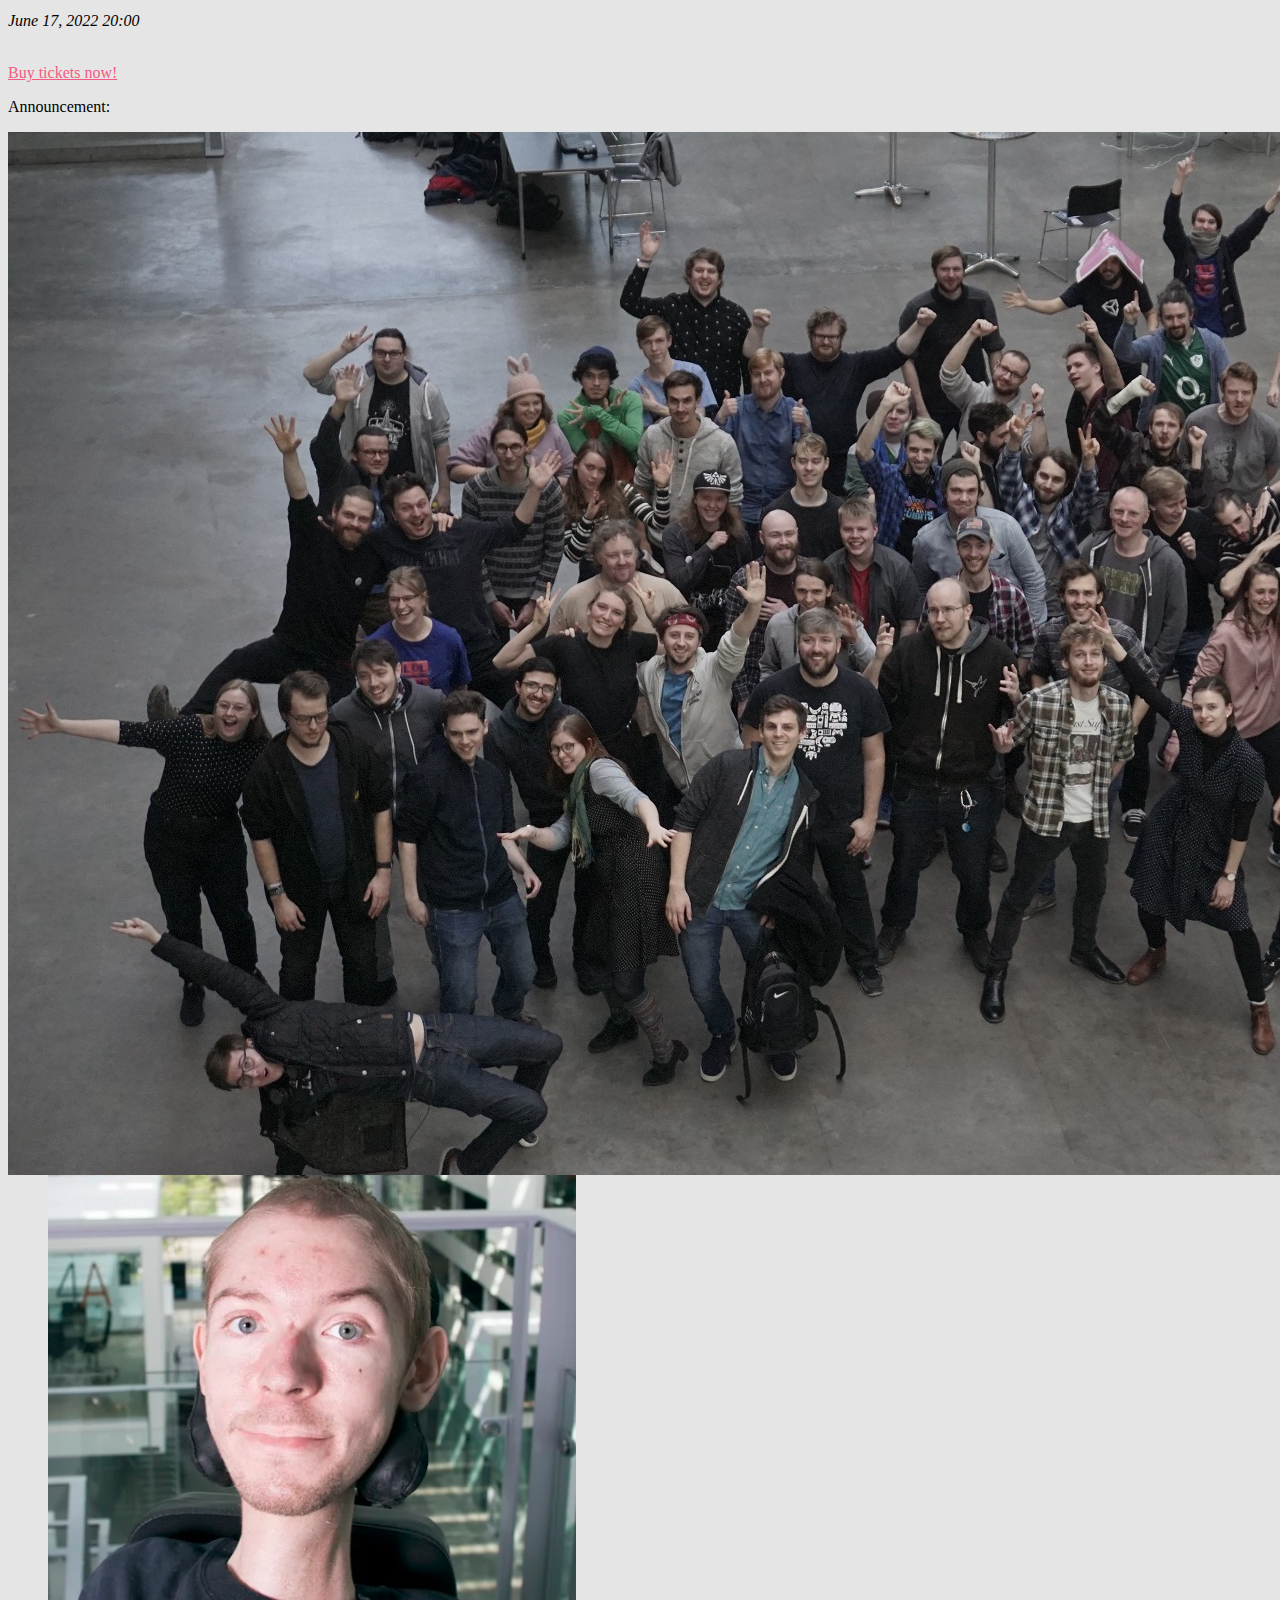
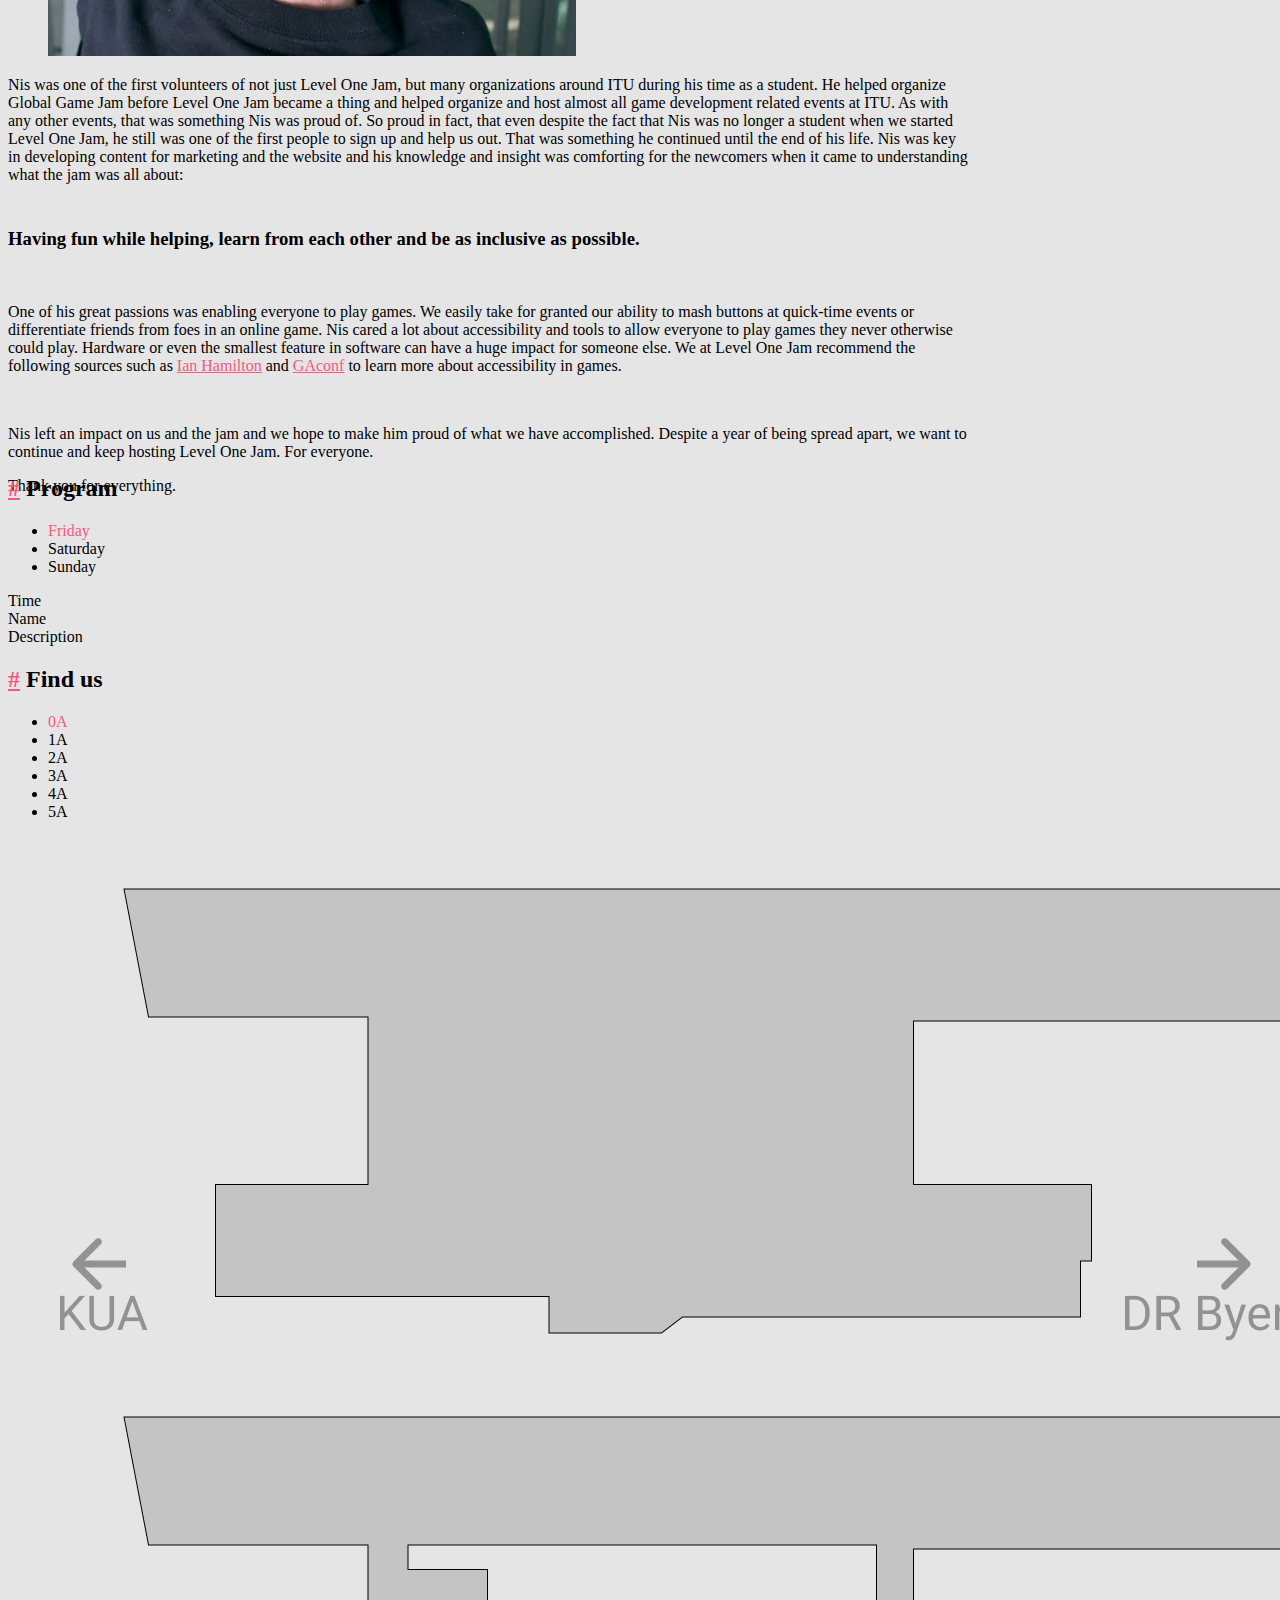
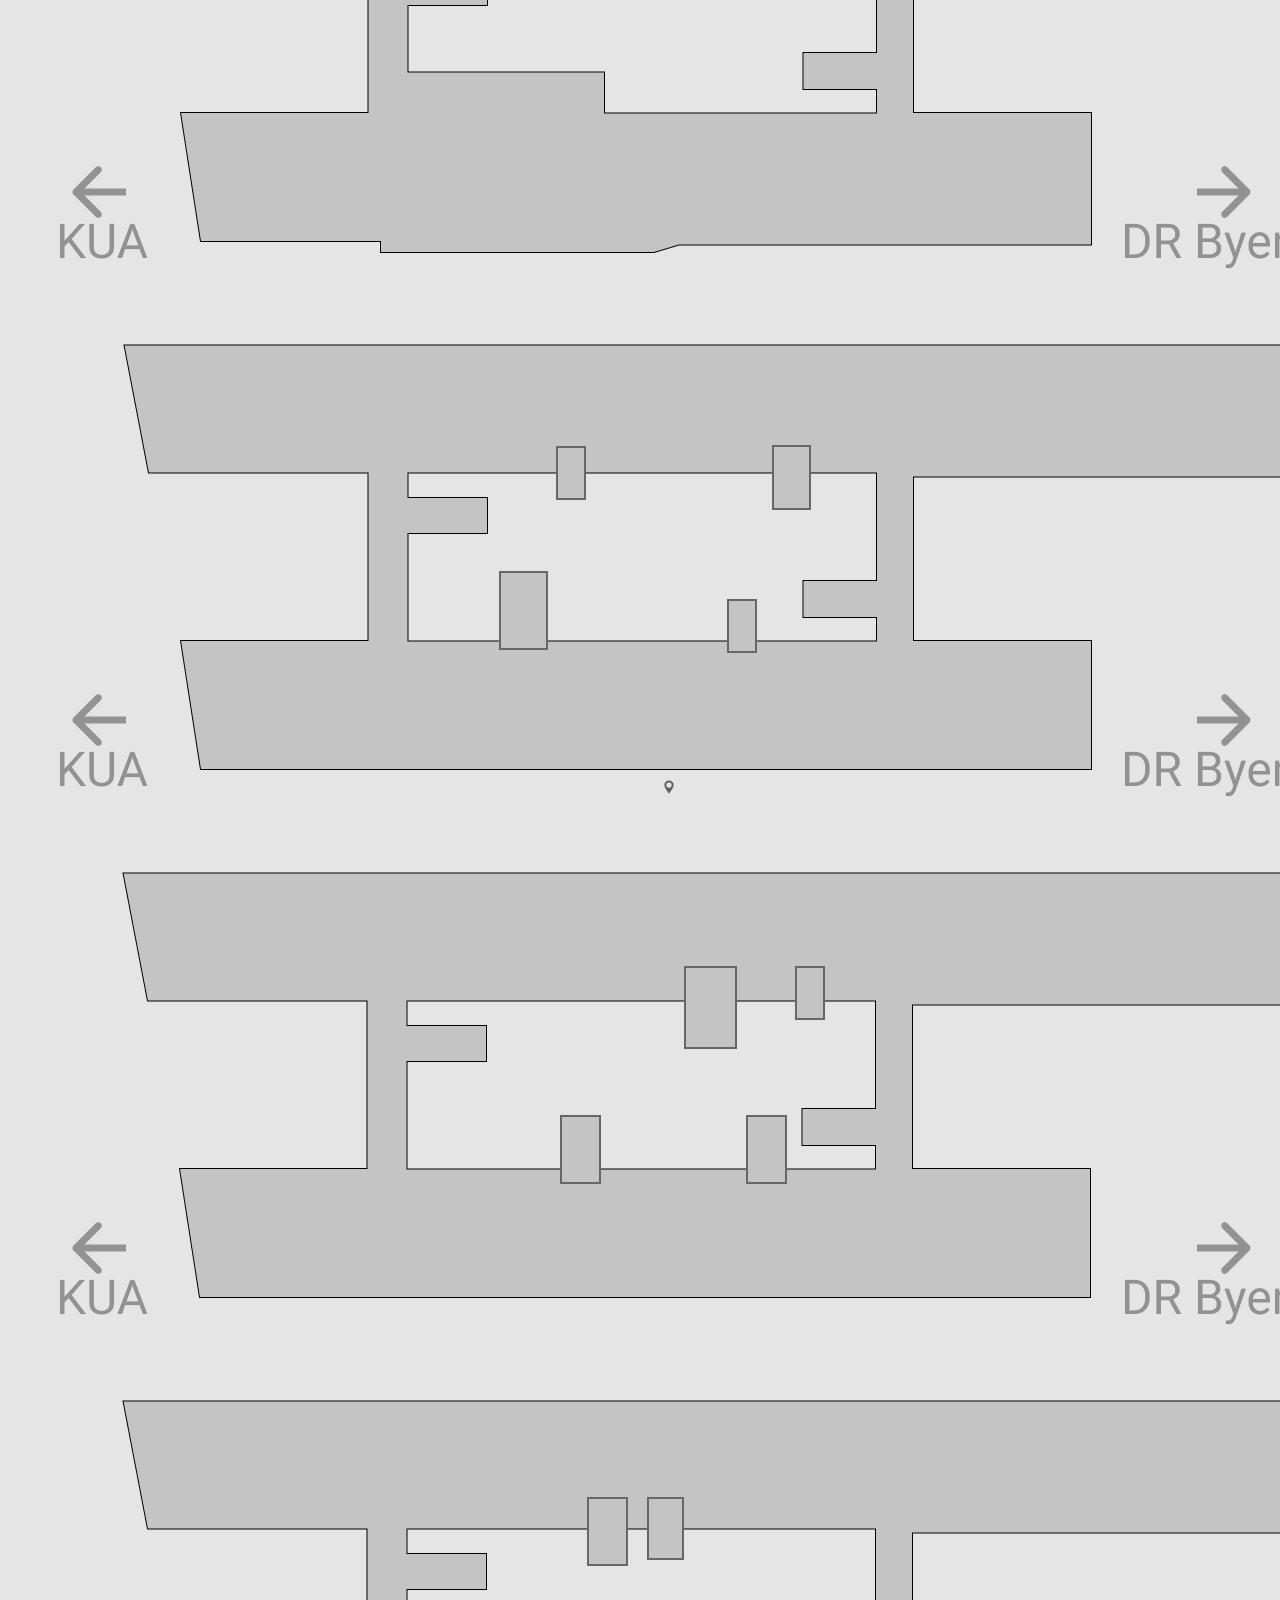
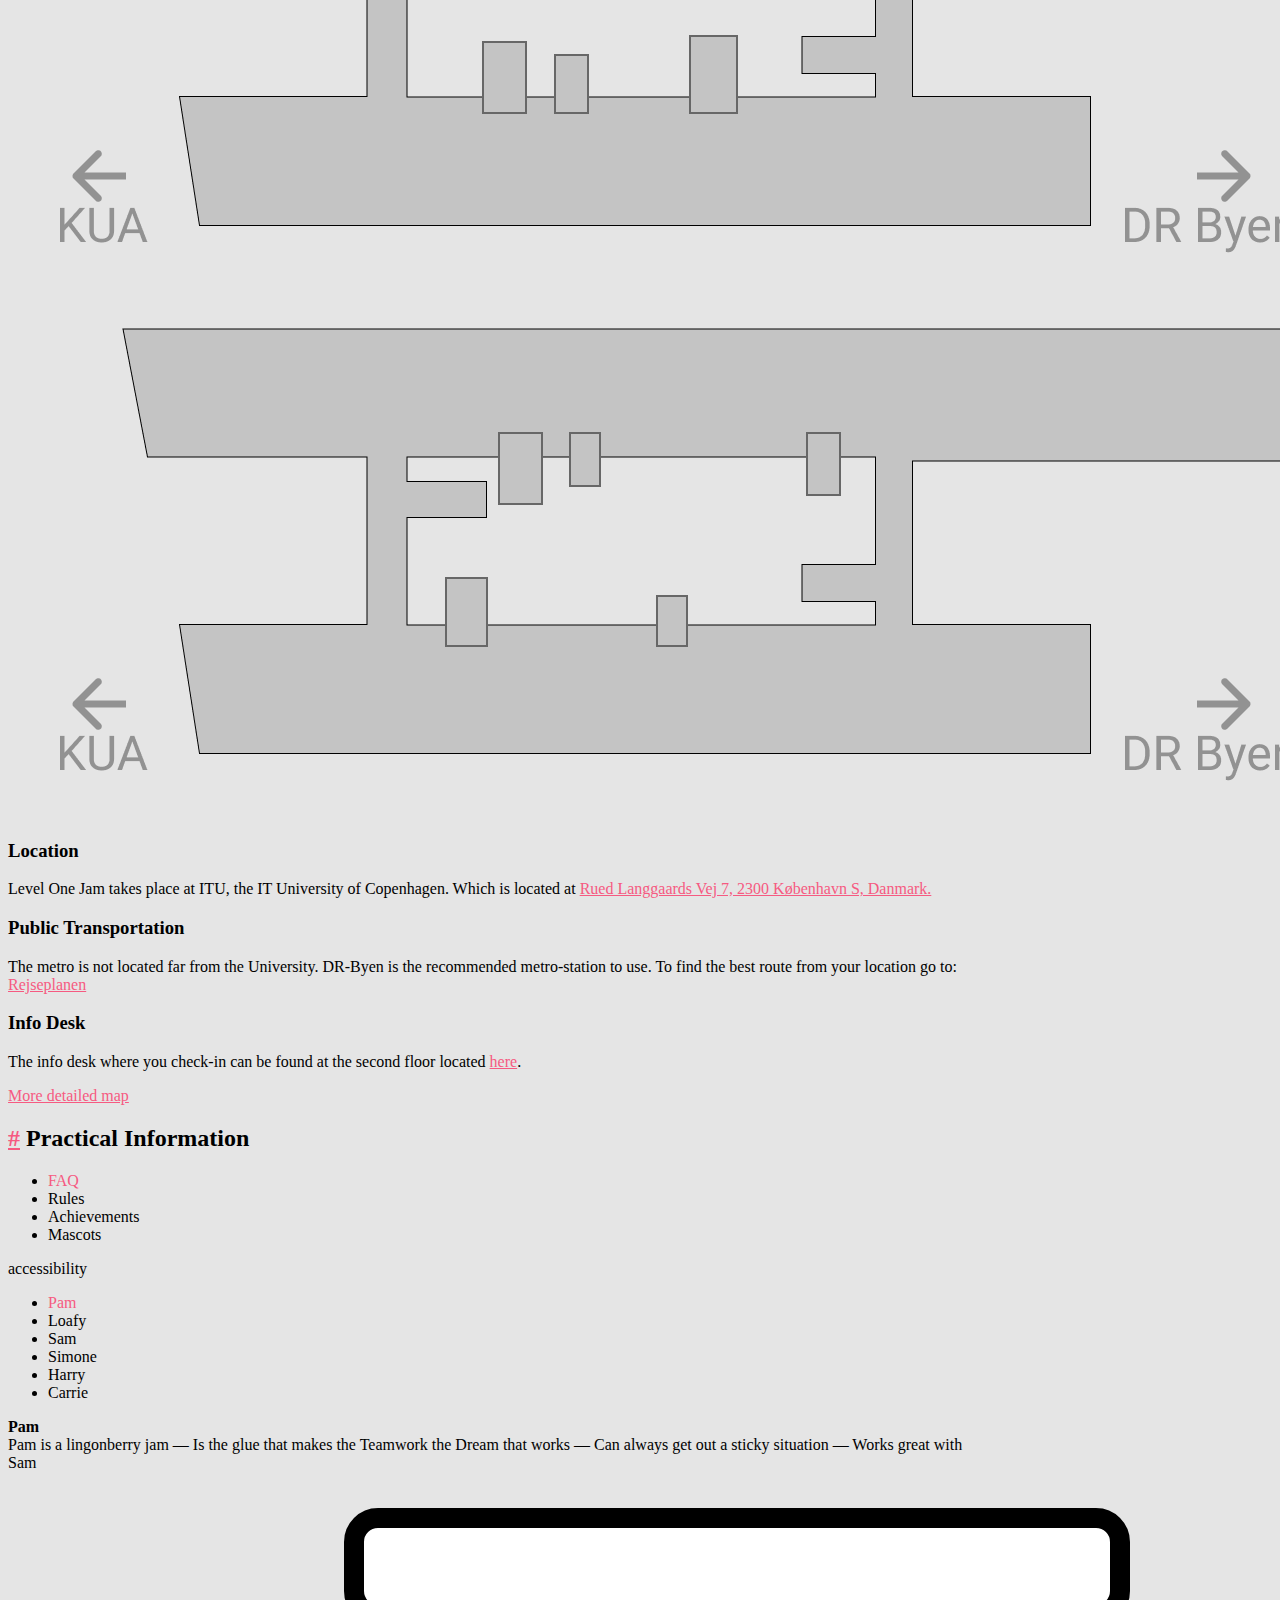
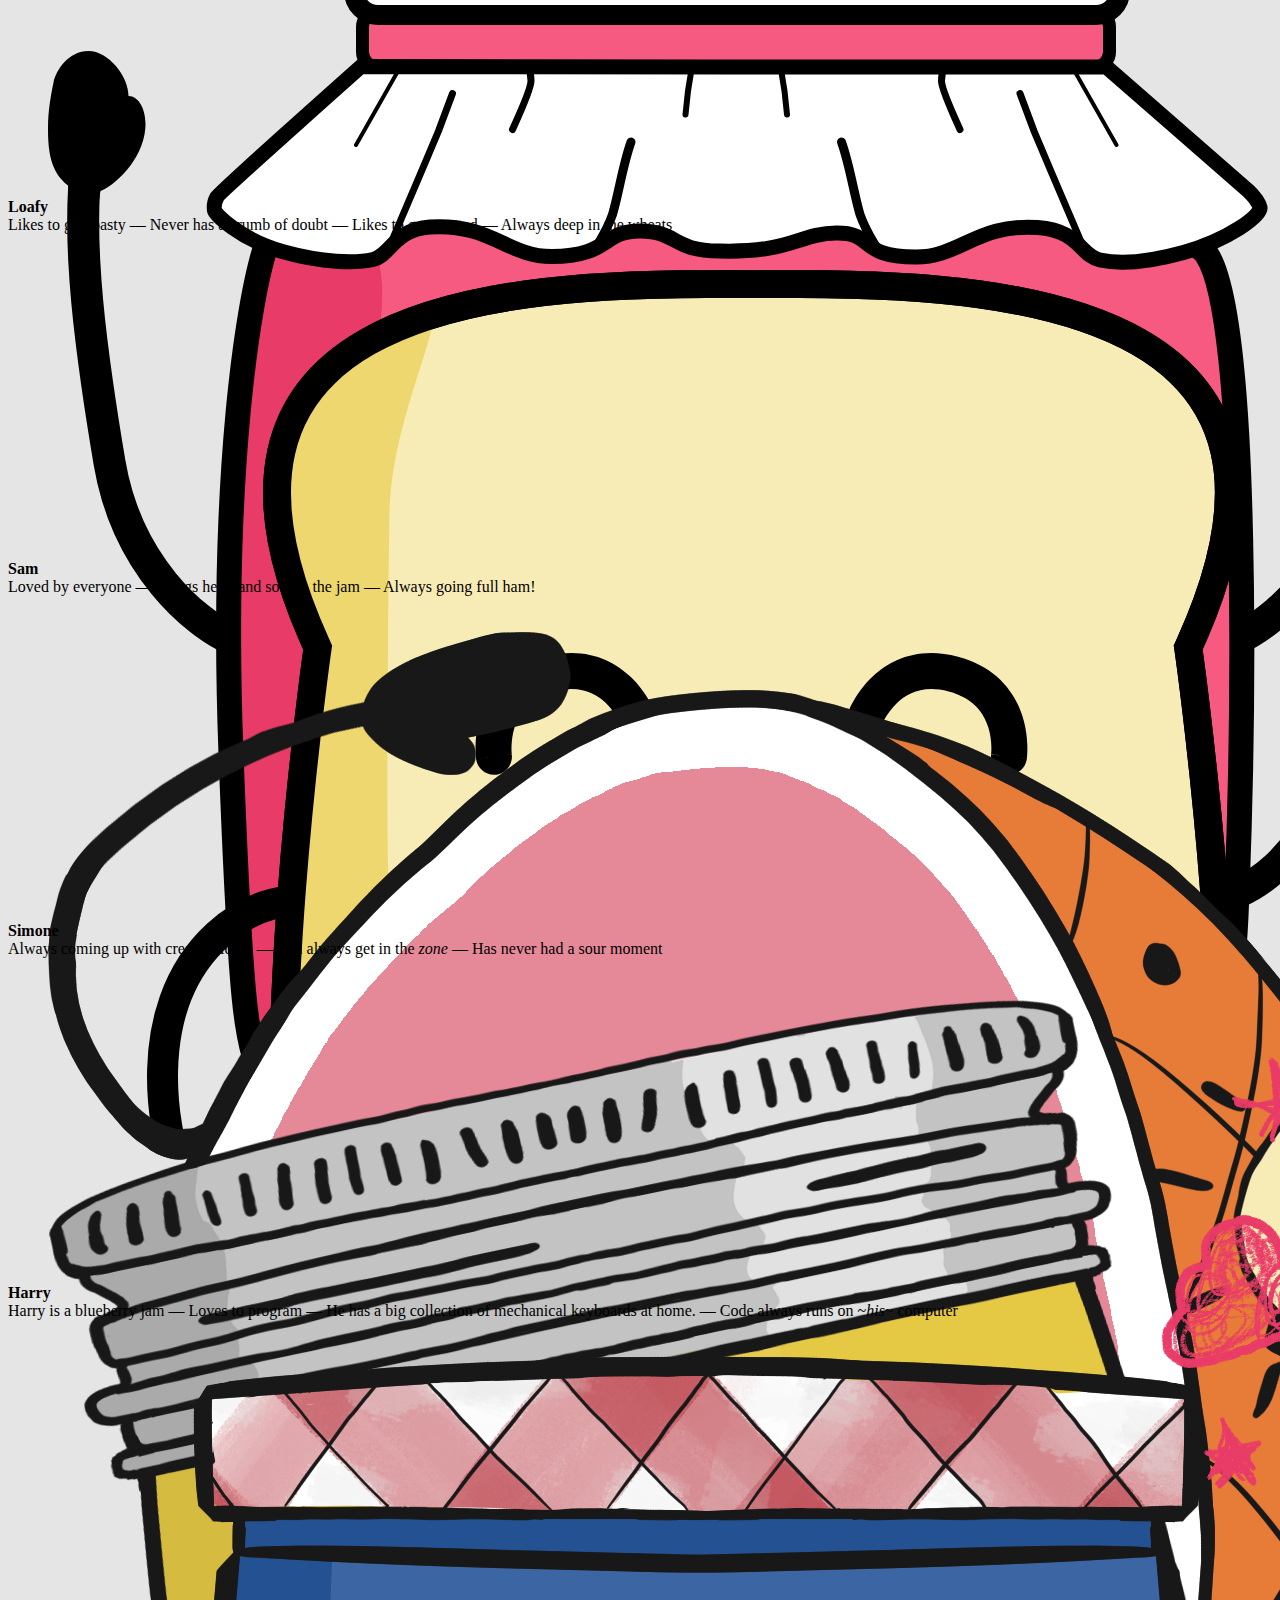
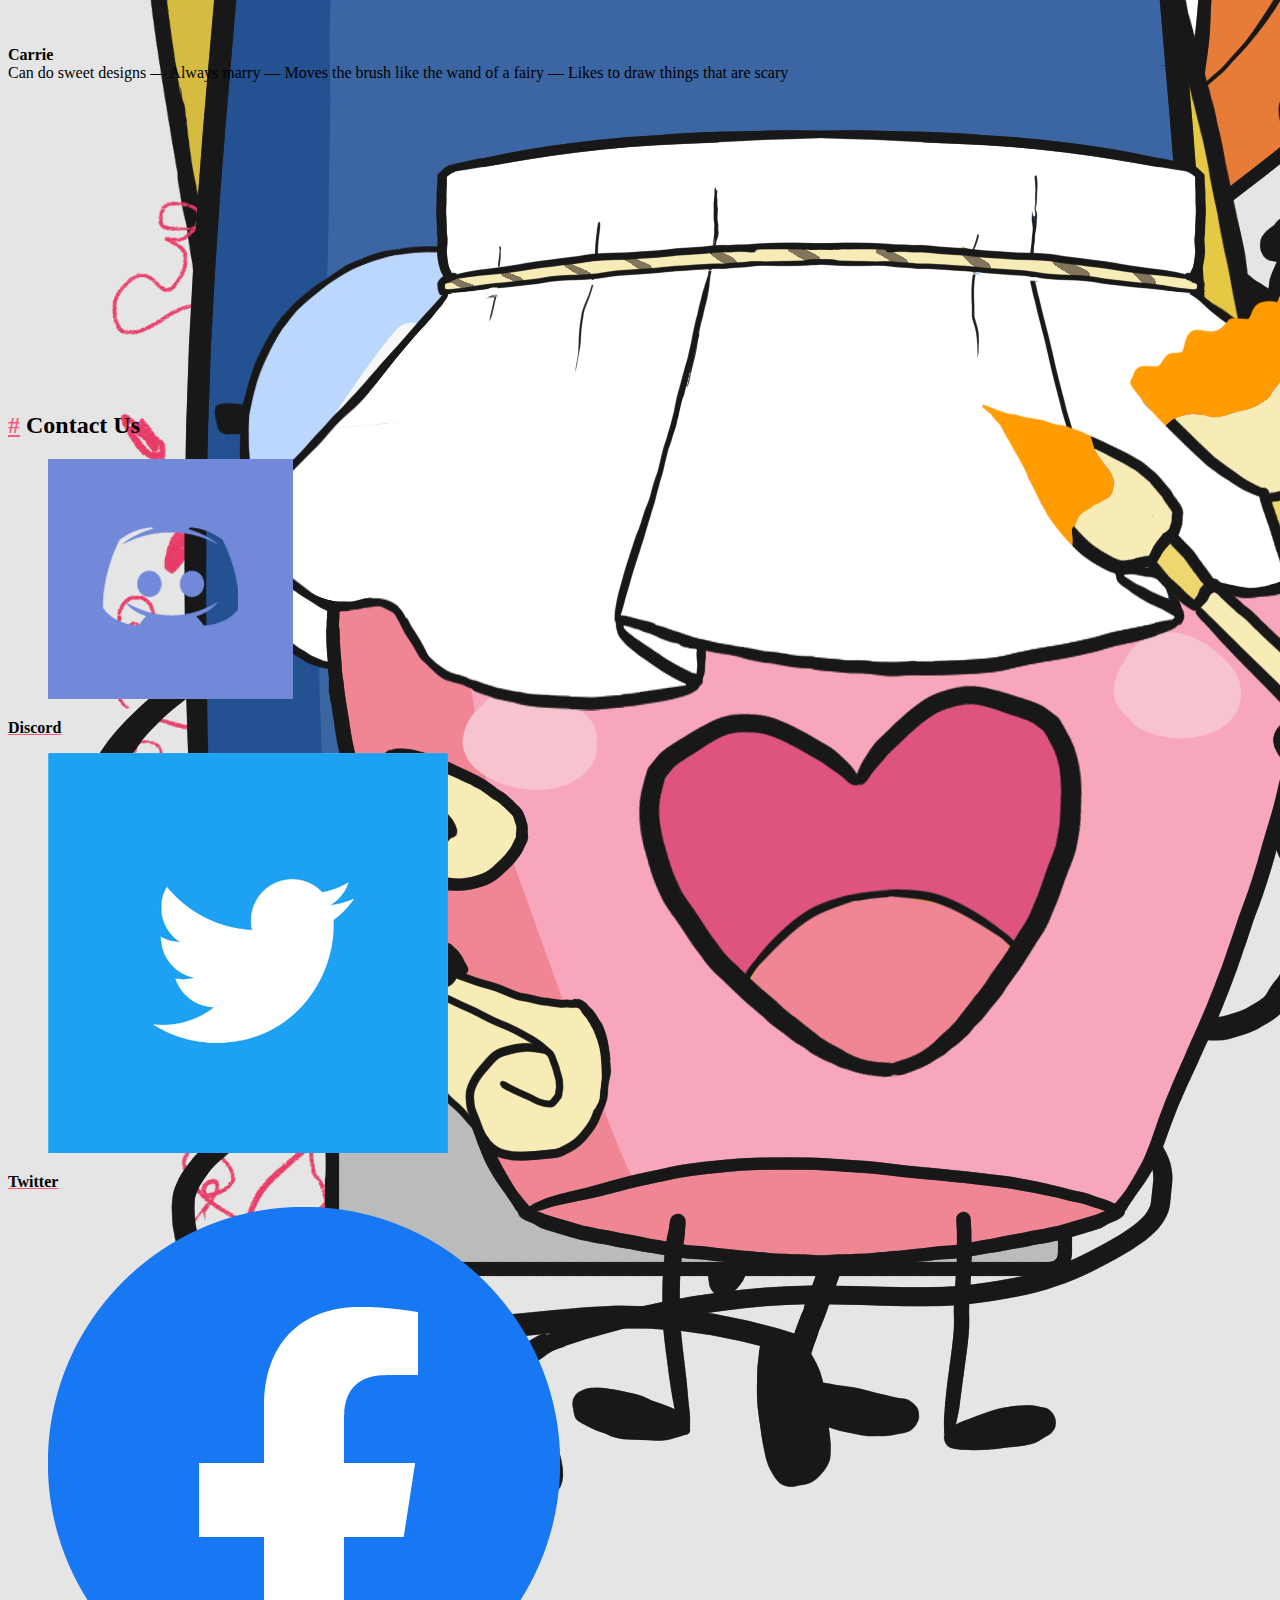
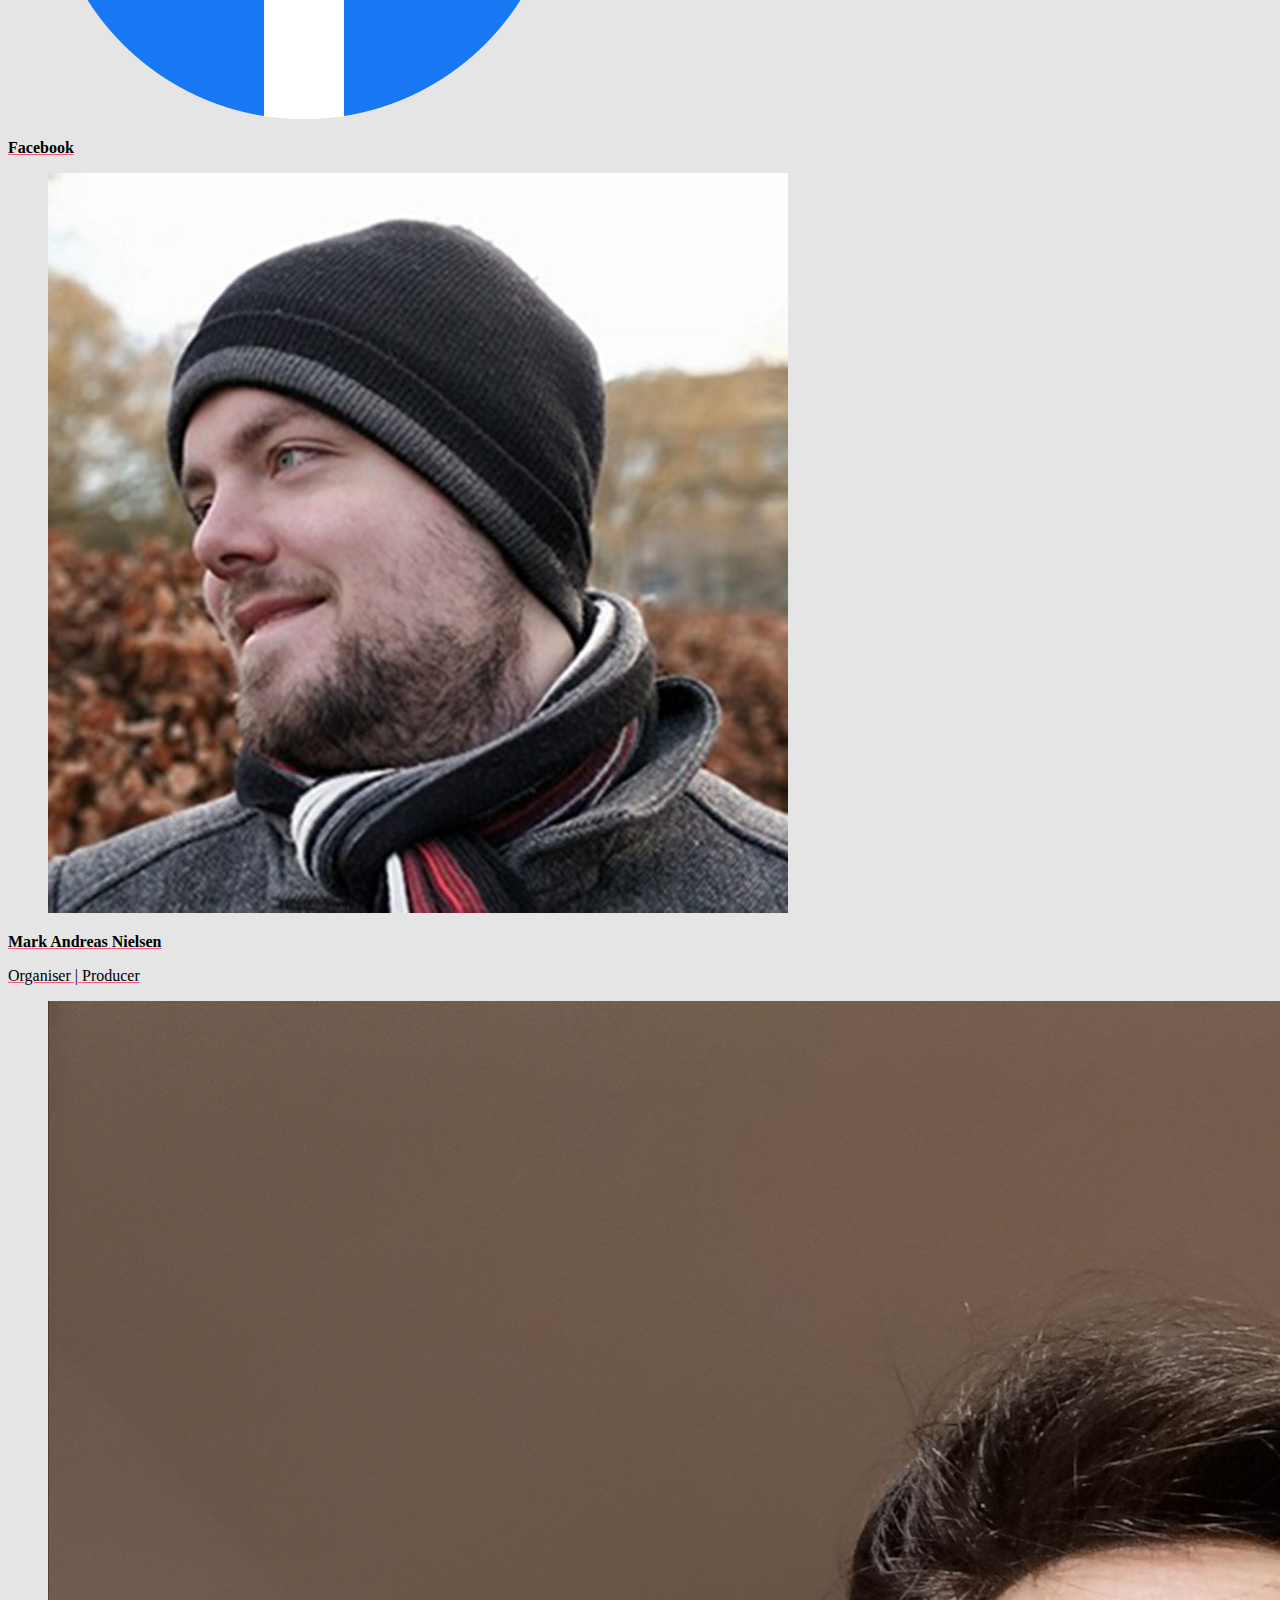
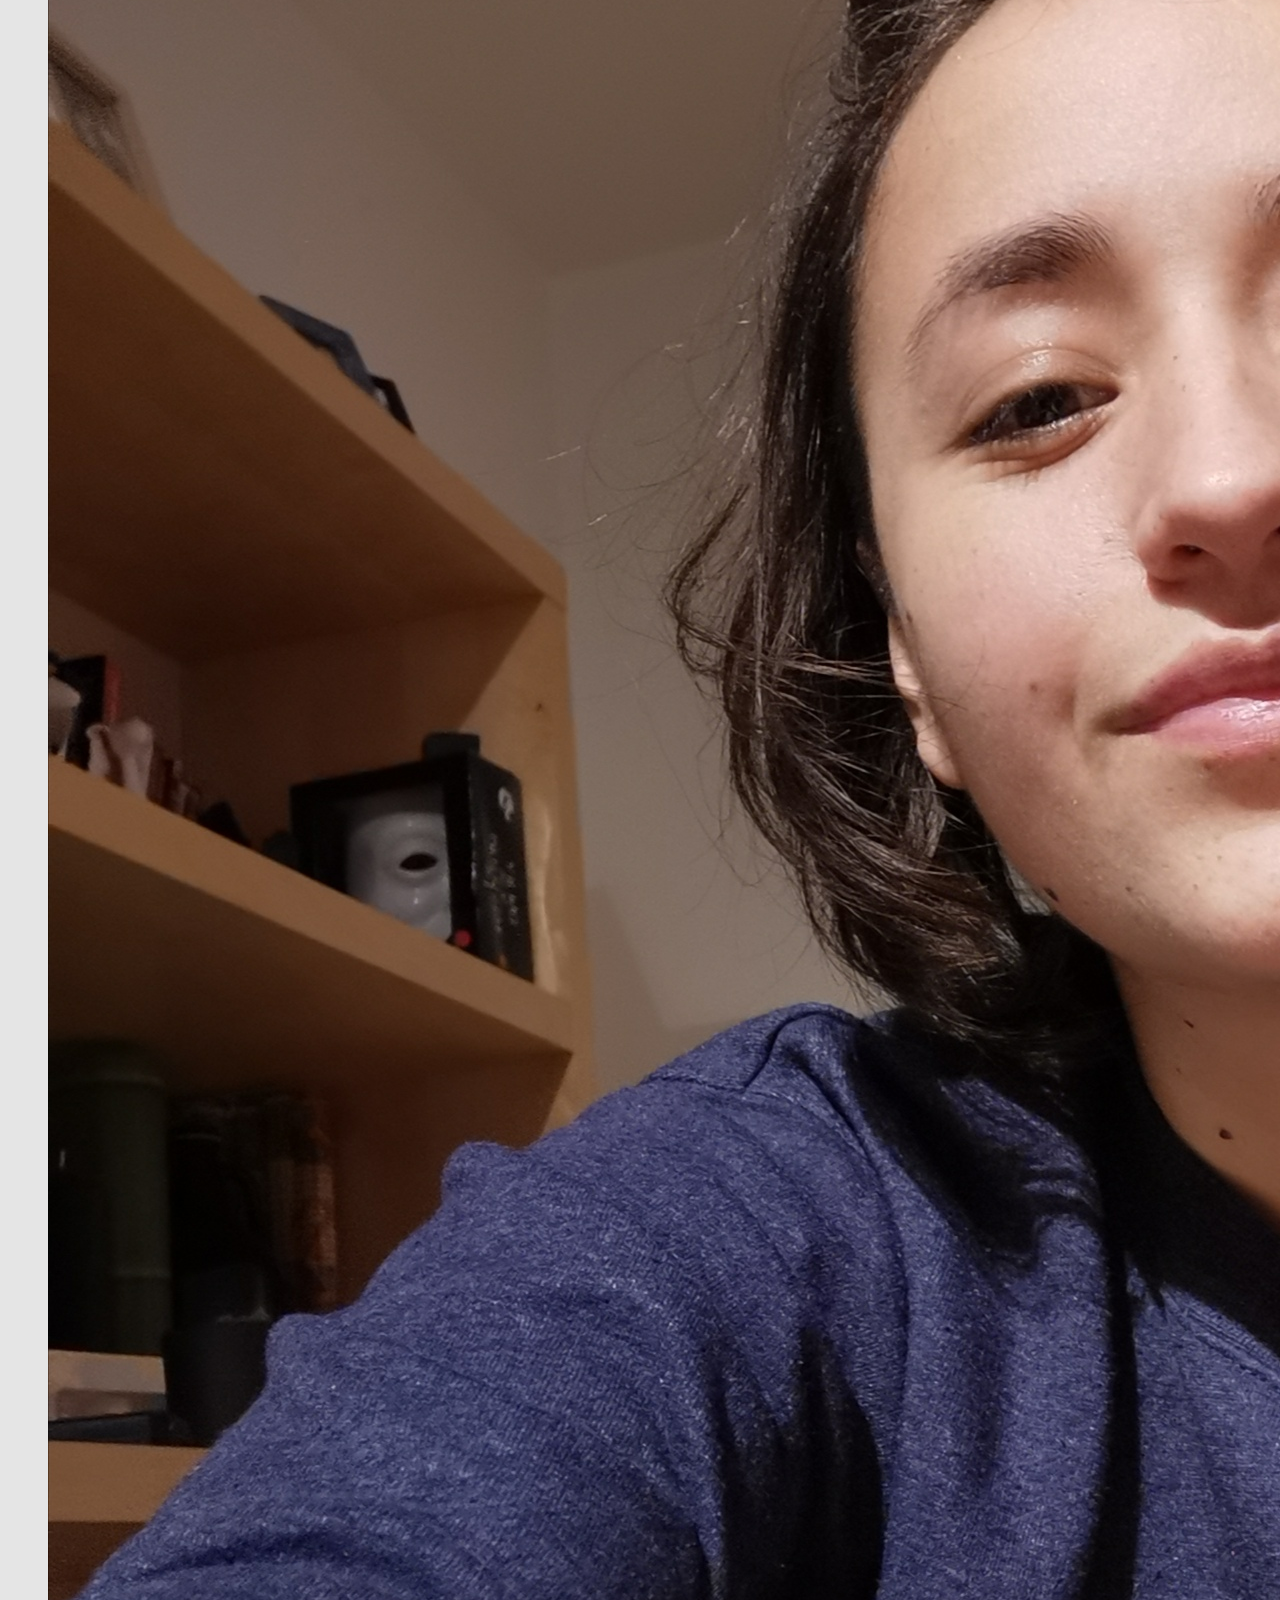
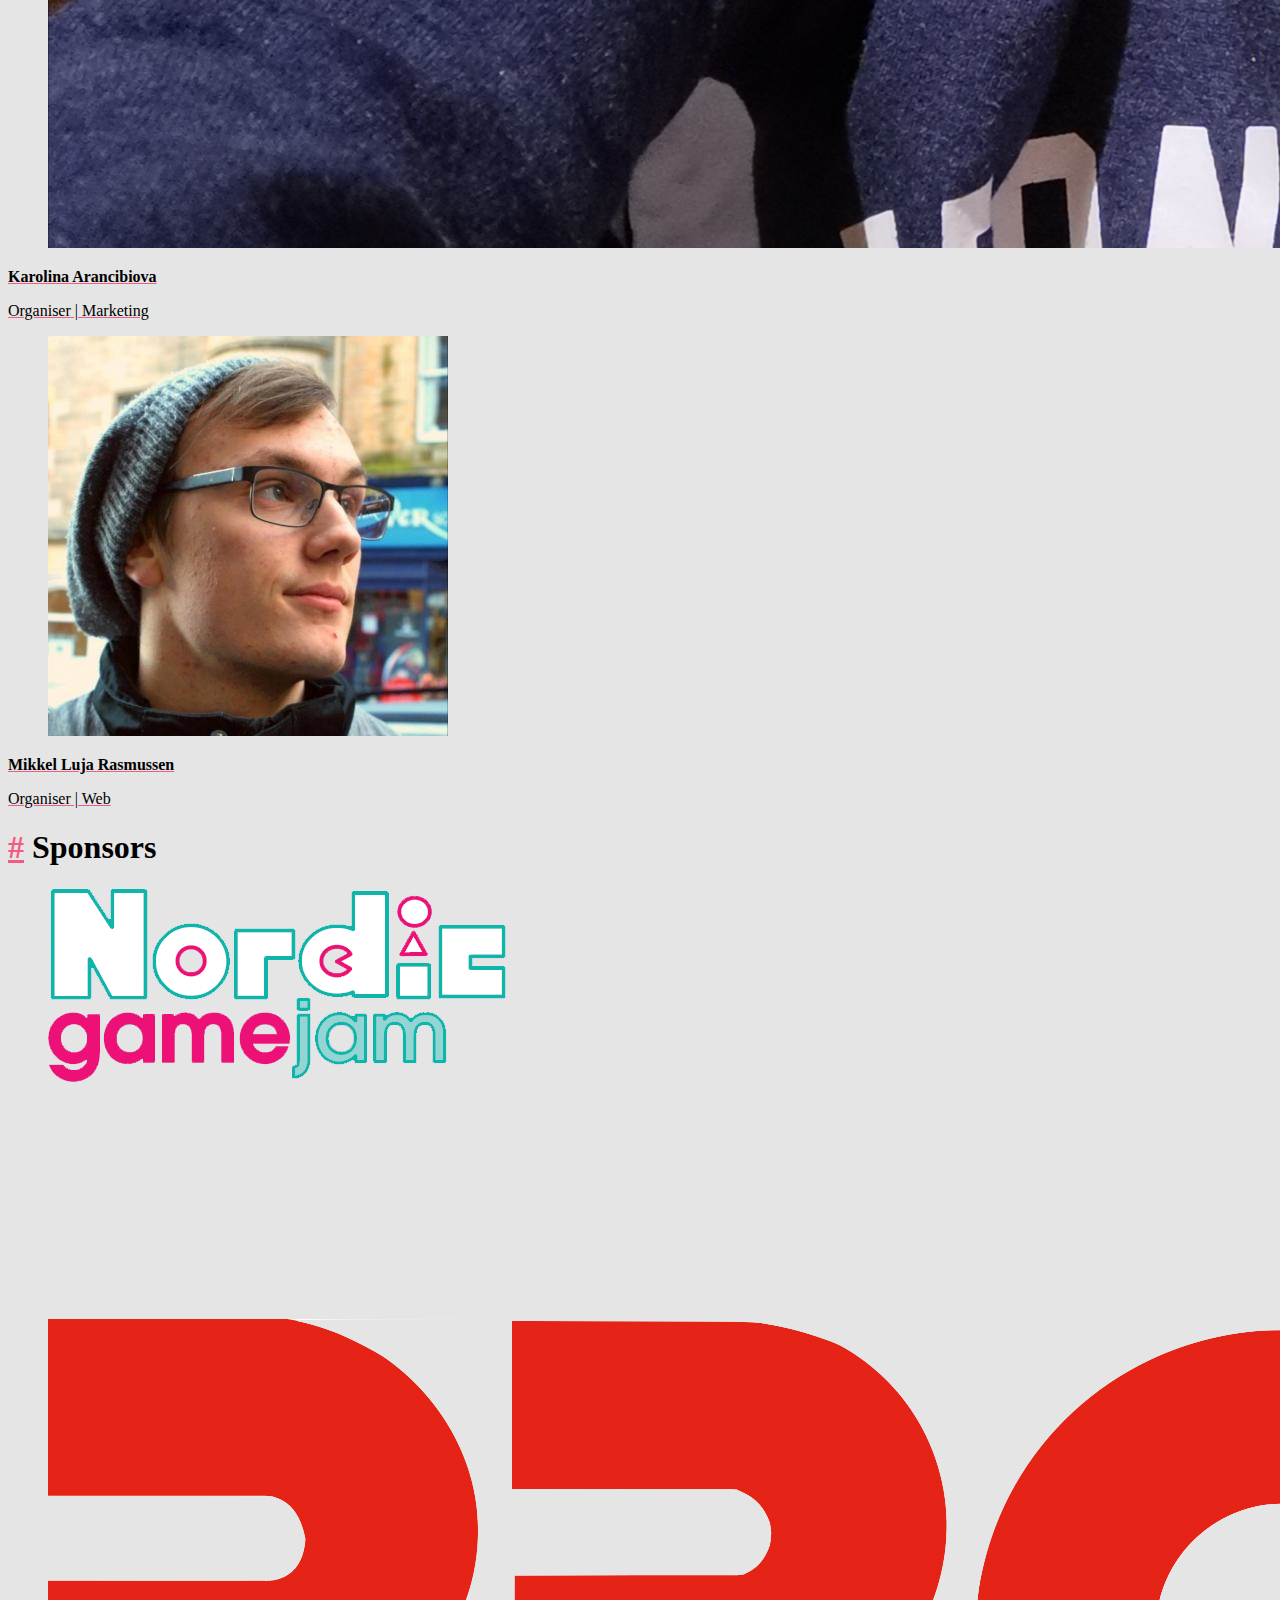
==== commit facdaca6: "Update from https://github.com/levelonejam/website-2022-dev/commit/e559d2d2d728178788b315a33380446bc" ====
--- a/2022/index.html
+++ b/2022/index.html
@@ -1,5 +1,5 @@
 <!doctype html><html><head><meta name=generator content="Hugo 0.120.4"><meta charset=utf-8><meta name=viewport content="width=device-width,initial-scale=1"><meta property="og:video" content="https://www.youtube.com/v/_2BVvSVlDF0"><title>Level One Jam 2022</title>
-<link rel=stylesheet href=https://cdnjs.cloudflare.com/ajax/libs/bulma/0.7.5/css/bulma.min.css><link rel=stylesheet href=main.css><link rel=stylesheet href=overwrite.css><script defer src=https://use.fontawesome.com/releases/v5.3.1/js/all.js></script><script src=https://www.youtube.com/player_api></script><script src=https://cdnjs.cloudflare.com/ajax/libs/markdown-it/10.0.0/markdown-it.min.js integrity="sha256-YASERpEeN8gRNr/Fy4Km34WGFqIq1h6HkJMAQnVHlhk=" crossorigin=anonymous></script><script type=text/javascript src=/js/settingsHandler.js></script><script type=text/javascript src=/js/util.js></script><script type=text/javascript src=/js/timer.js></script><script type=text/javascript src=/js/eventCountdown.js></script><script type=text/javascript src=/js/announcement.js></script><script type=text/javascript src=/js/pointer.js></script><script type=text/javascript src=/js/tab.js></script><script type=text/javascript src=/js/video.js></script><script type=text/javascript src=/js/init.js></script><script type=text/javascript src=/data2020.json></script><meta property="og:title" content="Level One Jam 2022"><meta property="og:description" content="Level One Jam is a yearly game jam that takes place at ITU. The game jam is an entry-level jam that is ideal for anyone who has never attended a game jam before."><meta property="og:type" content="website"><meta property="og:url" content="https://levelonejam.com/2022/"></head><body><script>setOption(0,{name:"Level One Jam",themeURL:"https://raw.githubusercontent.com/BlackPhlox/level-one-jam-theme-announcement/master/theme2022.txt",videoId:"_2BVvSVlDF0"})</script><script>setCountdownText()</script><script>let isCurrent=document.location.pathname=="/";function leadingZeroDateFormat(e){const t=("0"+e.getDate()).slice(-2)+"-"+("0"+(e.getMonth()+1)).slice(-2)+"-"+e.getFullYear();return t}const md=window.markdownit();function FirstNonEmptyArray(e){for(var t in e)if(e.hasOwnProperty(t)&&e[t]instanceof Array&&e[t].length>0)return t}async function getSheetAllAsync(){let e=await fetch(`https:${"//"}sheets.googleapis.com/v4/spreadsheets/1hTdx5d5gzByh7cp6RPoDjp2MbdZ6ViyB4Z5iupA2Q9A/values/${"A"}:${"AC"}?dateTimeRenderOption=FORMATTED_STRING&majorDimension=DIMENSION_UNSPECIFIED&valueRenderOption=UNFORMATTED_VALUE&key=AIzaSyCqY0hb2ShiHFhGabBUc1arzKDLmYW0ktk`),t=e.json();return t}function sleep(e){return new Promise(t=>setTimeout(t,e))}async function getDynData(){return isCurrent?splitSheet():splitSheetLocal()}async function splitSheetLocal(){let e=await JSON.parse(test);return await sleep(100),e}async function splitSheet(){let i=await getSheetAllAsync(),n=i.values,e=[],t=0,o,s=0;return n[0].forEach(n=>{n.length>0?(e.push({Category:o,Cells:t,from:s-t,to:s}),t=0,o=n):t++,s++}),e.shift(),e.forEach(e=>{let t=[];for(let s=1;s<n.length;s++){let o=[];for(let t=e.from;t<e.to;t++)o.push(n[s][t]);t.push(o)}e.raw=t}),e.forEach(e=>{let t=[];e.raw.forEach(n=>{let s=e.raw[0];if(s===n)return;let o={};for(let e=0;e<s.length;e++)o[s[e]]=n[e];t.push(o)}),e.data=t}),e}let textData;getDynData().then(e=>{textData=e});async function getAnnouncements(){return textData===void 0&&(textData=await getDynData()),textData.filter(e=>e.Category=="Announcements")[0]}async function getProgram(){return textData===void 0&&(textData=await getDynData()),textData.filter(e=>e.Category=="Program")[0]}async function getFAQ(){return textData===void 0&&(textData=await getDynData()),textData.filter(e=>e.Category=="FAQ")[0]}async function getRules(){return textData===void 0&&(textData=await getDynData()),textData.filter(e=>e.Category=="Rules")[0]}async function getAchievements(){return textData===void 0&&(textData=await getDynData()),textData.filter(e=>e.Category=="Achievements")[0]}getAnnouncements().then(e=>{e.data.forEach(e=>{e.include&&addAnnouncement(e.include,e.name,e.date,e.msg,e.rel,e.relData)})}).then(()=>{console.log(announcements),initProgram()}),getProgram().then(e=>{e.data.forEach(e=>{e.day=e.day.toLowerCase(),generateProgramContent(e.day,e)})}).then(()=>{const e=tabs.filter(e=>e.id==="programTabs")[0].tabs;switchTab("programTabs",e[0])}),getFAQ().then(e=>{e.data.forEach(e=>{generateFAQContent(e)})}).then(()=>{const e=tabs.filter(e=>e.id==="infoTabs")[0].tabs;switchTab("infoTabs",e[0])}),getRules().then(e=>{e.data.forEach(e=>{generateRulesContent(e)})});function onlyUnique(e,t,n){return n.indexOf(e)===t}getAchievements().then(e=>{let t=[];e.data.filter(e=>e.by!=="").forEach(e=>{if(!e.include)return;t.map(e=>e.by).includes(e.by)||t.push({by:e.by,categoryname:e.categoryname,reward:e.reward})}),t.forEach(t=>{e.data.forEach(e=>{t.by==e.by&&e.include&&(t.data===void 0?t.data=Array.of(e):t.data.push(e))})}),t.forEach(e=>{generateTab("achievementTabs",e.categoryname);let l=document.getElementById("achievementContent"),n=document.createElement("div");n.classList.add("is-centered"),n.classList.add("columns"),n.classList.add("is-mobile");let i=document.createElement("figure");i.classList.add("image"),i.classList.add("is-128x128");let c=document.createElement("img");c.src=e.reward,i.appendChild(c);let s=document.createElement("div"),t=document.createElement("strong");t.classList.add("is-size-4"),t.classList.add("is-multiline"),t.classList.add("column"),t.innerHTML=replaceAll(e.categoryname,"_"," ");let a=document.createElement("span");a.innerHTML=md.render(`By: [${e.by}](#sponsors)`),a.setAttribute("style","font-size:18px");let r=document.createElement("h5");r.innerHTML=md.render(`Complete the achievements shown below
+<link rel=stylesheet href=https://cdnjs.cloudflare.com/ajax/libs/bulma/0.7.5/css/bulma.min.css><link rel=stylesheet href=main.css><link rel=stylesheet href=overwrite.css><script defer src=https://use.fontawesome.com/releases/v5.3.1/js/all.js></script><script src=https://www.youtube.com/player_api></script><script src=https://cdnjs.cloudflare.com/ajax/libs/markdown-it/10.0.0/markdown-it.min.js integrity="sha256-YASERpEeN8gRNr/Fy4Km34WGFqIq1h6HkJMAQnVHlhk=" crossorigin=anonymous></script><script type=text/javascript src=/2022/js/settingsHandler.js></script><script type=text/javascript src=/2022/js/util.js></script><script type=text/javascript src=/2022/js/timer.js></script><script type=text/javascript src=/2022/js/eventCountdown.js></script><script type=text/javascript src=/2022/js/announcement.js></script><script type=text/javascript src=/2022/js/pointer.js></script><script type=text/javascript src=/2022/js/tab.js></script><script type=text/javascript src=/2022/js/video.js></script><script type=text/javascript src=/2022/js/init.js></script><script type=text/javascript src=/2022/data2020.json></script><meta property="og:title" content="Level One Jam 2022"><meta property="og:description" content="Level One Jam is a yearly game jam that takes place at ITU. The game jam is an entry-level jam that is ideal for anyone who has never attended a game jam before."><meta property="og:type" content="website"><meta property="og:url" content="https://levelonejam.com/2022/"></head><body><script>setOption(0,{name:"Level One Jam",themeURL:"https://raw.githubusercontent.com/BlackPhlox/level-one-jam-theme-announcement/master/theme2022.txt",videoId:"_2BVvSVlDF0"})</script><script>setCountdownText()</script><script>let isCurrent=document.location.pathname=="/";function leadingZeroDateFormat(e){const t=("0"+e.getDate()).slice(-2)+"-"+("0"+(e.getMonth()+1)).slice(-2)+"-"+e.getFullYear();return t}const md=window.markdownit();function FirstNonEmptyArray(e){for(var t in e)if(e.hasOwnProperty(t)&&e[t]instanceof Array&&e[t].length>0)return t}async function getSheetAllAsync(){let e=await fetch(`https:${"//"}sheets.googleapis.com/v4/spreadsheets/1hTdx5d5gzByh7cp6RPoDjp2MbdZ6ViyB4Z5iupA2Q9A/values/${"A"}:${"AC"}?dateTimeRenderOption=FORMATTED_STRING&majorDimension=DIMENSION_UNSPECIFIED&valueRenderOption=UNFORMATTED_VALUE&key=AIzaSyCqY0hb2ShiHFhGabBUc1arzKDLmYW0ktk`),t=e.json();return t}function sleep(e){return new Promise(t=>setTimeout(t,e))}async function getDynData(){return isCurrent?splitSheet():splitSheetLocal()}async function splitSheetLocal(){let e=await JSON.parse(test);return await sleep(100),e}async function splitSheet(){let i=await getSheetAllAsync(),n=i.values,e=[],t=0,o,s=0;return n[0].forEach(n=>{n.length>0?(e.push({Category:o,Cells:t,from:s-t,to:s}),t=0,o=n):t++,s++}),e.shift(),e.forEach(e=>{let t=[];for(let s=1;s<n.length;s++){let o=[];for(let t=e.from;t<e.to;t++)o.push(n[s][t]);t.push(o)}e.raw=t}),e.forEach(e=>{let t=[];e.raw.forEach(n=>{let s=e.raw[0];if(s===n)return;let o={};for(let e=0;e<s.length;e++)o[s[e]]=n[e];t.push(o)}),e.data=t}),e}let textData;getDynData().then(e=>{textData=e});async function getAnnouncements(){return textData===void 0&&(textData=await getDynData()),textData.filter(e=>e.Category=="Announcements")[0]}async function getProgram(){return textData===void 0&&(textData=await getDynData()),textData.filter(e=>e.Category=="Program")[0]}async function getFAQ(){return textData===void 0&&(textData=await getDynData()),textData.filter(e=>e.Category=="FAQ")[0]}async function getRules(){return textData===void 0&&(textData=await getDynData()),textData.filter(e=>e.Category=="Rules")[0]}async function getAchievements(){return textData===void 0&&(textData=await getDynData()),textData.filter(e=>e.Category=="Achievements")[0]}getAnnouncements().then(e=>{e.data.forEach(e=>{e.include&&addAnnouncement(e.include,e.name,e.date,e.msg,e.rel,e.relData)})}).then(()=>{console.log(announcements),initProgram()}),getProgram().then(e=>{e.data.forEach(e=>{e.day=e.day.toLowerCase(),generateProgramContent(e.day,e)})}).then(()=>{const e=tabs.filter(e=>e.id==="programTabs")[0].tabs;switchTab("programTabs",e[0])}),getFAQ().then(e=>{e.data.forEach(e=>{generateFAQContent(e)})}).then(()=>{const e=tabs.filter(e=>e.id==="infoTabs")[0].tabs;switchTab("infoTabs",e[0])}),getRules().then(e=>{e.data.forEach(e=>{generateRulesContent(e)})});function onlyUnique(e,t,n){return n.indexOf(e)===t}getAchievements().then(e=>{let t=[];e.data.filter(e=>e.by!=="").forEach(e=>{if(!e.include)return;t.map(e=>e.by).includes(e.by)||t.push({by:e.by,categoryname:e.categoryname,reward:e.reward})}),t.forEach(t=>{e.data.forEach(e=>{t.by==e.by&&e.include&&(t.data===void 0?t.data=Array.of(e):t.data.push(e))})}),t.forEach(e=>{generateTab("achievementTabs",e.categoryname);let l=document.getElementById("achievementContent"),n=document.createElement("div");n.classList.add("is-centered"),n.classList.add("columns"),n.classList.add("is-mobile");let i=document.createElement("figure");i.classList.add("image"),i.classList.add("is-128x128");let c=document.createElement("img");c.src=e.reward,i.appendChild(c);let s=document.createElement("div"),t=document.createElement("strong");t.classList.add("is-size-4"),t.classList.add("is-multiline"),t.classList.add("column"),t.innerHTML=replaceAll(e.categoryname,"_"," ");let a=document.createElement("span");a.innerHTML=md.render(`By: [${e.by}](#sponsors)`),a.setAttribute("style","font-size:18px");let r=document.createElement("h5");r.innerHTML=md.render(`Complete the achievements shown below
 
  to earn the _${replaceAll(e.categoryname,"_"," ")}_ sticker`),r.classList.add("is-size-6"),s.appendChild(t),t.appendChild(document.createElement("br")),t.appendChild(a),t.appendChild(document.createElement("br")),t.appendChild(r),s.classList.add("columns"),s.classList.add("has-text-right"),s.setAttribute("style","margin-top:12px;margin-right:12px"),n.appendChild(s),n.appendChild(i);let o=document.createElement("div");o.setAttribute("id",`${e.categoryname.toLowerCase()}`),o.append(n),l.appendChild(o),e.dom===void 0?e.dom=Array.of(o):e.dom.push(o)}),generateAchievements(t),document.location.hash.startsWith("#achievements")&&(document.location.hash="#practical",switchTab("infoTabs","achievements"))});function generateProgramContent(e,t){let l=document.createElement("div"),n=document.createElement("div");n.classList.add("columns"),n.classList.add("is-mobile"),n.classList.add("is-multiline");let i=document.createElement("div");i.classList.add("column"),i.classList.add("is-one-fifth");let a=document.createElement("span");a.classList.add("tag"),a.classList.add("is-dark"),a.innerHTML=t.time,i.appendChild(a);let s=document.createElement("div");s.classList.add("column"),s.classList.add("is-four-fifths-mobile"),s.classList.add("is-one-third-desktop"),s.innerHTML=t.name;let o=document.createElement("div");o.classList.add("column"),o.classList.add("is-flex-mobile"),o.innerHTML=md.render(t.desc);let r=document.createElement("figure");r.classList.add("column"),r.classList.add("image");let c=document.createElement("img");c.src=t.img,t.img&&c.setAttribute("style","width:300px"),r.appendChild(c);let u=document.createElement("i");o.appendChild(u),n.appendChild(i),n.appendChild(s),n.appendChild(o),n.appendChild(r),l.appendChild(n);let d=document.getElementById(e);if(d==null)return;d.appendChild(l)}function generateRulesContent(e){if(e.rule===void 0)return;let t=document.createElement("div");t.classList.add("column"),t.classList.add("is-half");let o=document.createElement("strong"),n=document.createElement("strong");n.innerHTML=md.render(e.headline);let s=document.createElement("p");s.innerHTML=md.render(e.rule);let i=document.createElement("br");t.appendChild(o),t.appendChild(n),t.appendChild(s),t.appendChild(i);let a=document.getElementById("rules");a.appendChild(t)}function generateFAQContent(e){if(e.q===void 0||e.q==="")return;let t=document.createElement("div");t.classList.add("column"),t.classList.add("is-half");let o=document.createElement("strong"),n=document.createElement("strong");n.innerHTML=md.render(e.q);let s=document.createElement("p");s.innerHTML=md.render(e.a);let i=document.createElement("br");t.appendChild(o),t.appendChild(n),t.appendChild(s),t.appendChild(i);let a=document.getElementById("faq");a.appendChild(t)}function generateAchievements(e){e.forEach(e=>{let t=document.createElement("div");e.data.forEach(e=>{let l=document.createElement("div");t.classList.add("columns"),t.classList.add("is-centered");let n=document.createElement("div");n.classList.add("column"),n.classList.add("is-one-third");let a=document.createElement("div"),o=document.createElement("strong");o.classList.add("is-size-4"),o.innerHTML=e.name;let r=document.createElement("div");r.innerHTML=md.render(`**Achieved by:** 
 
